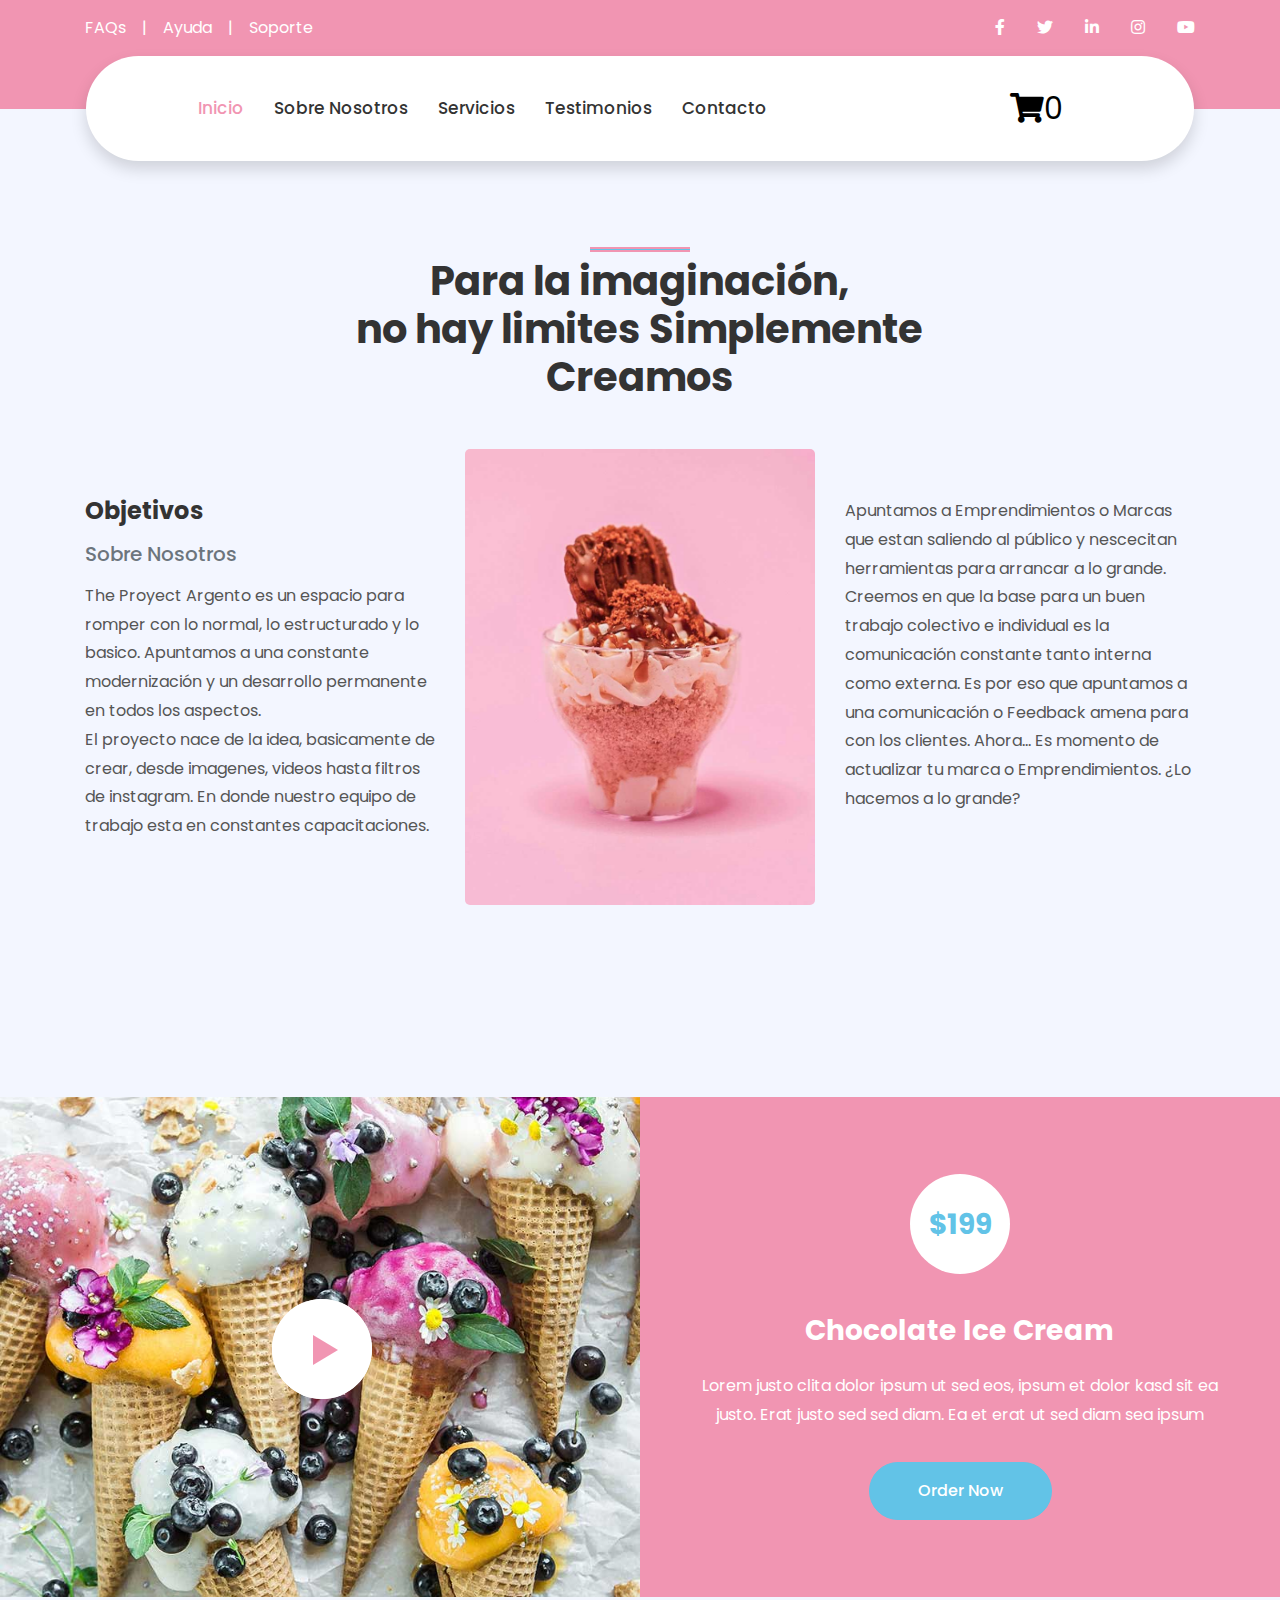
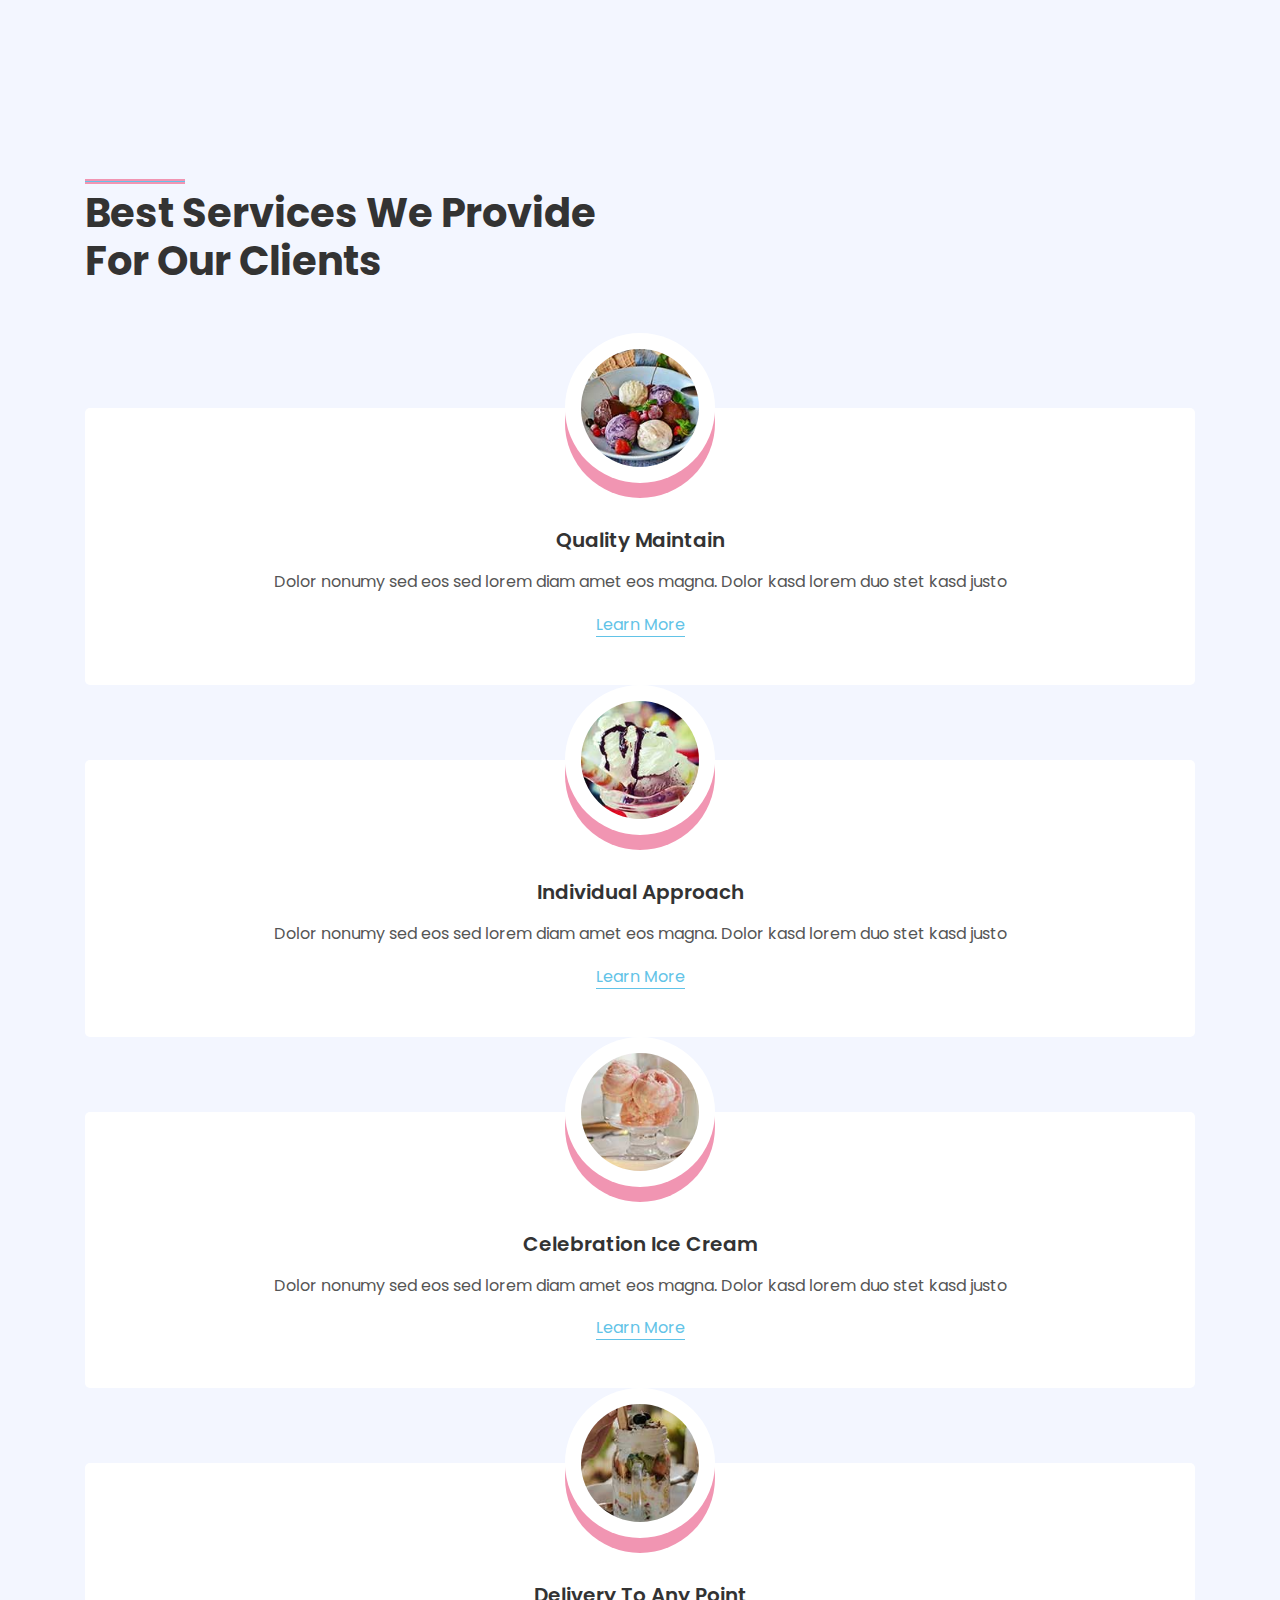
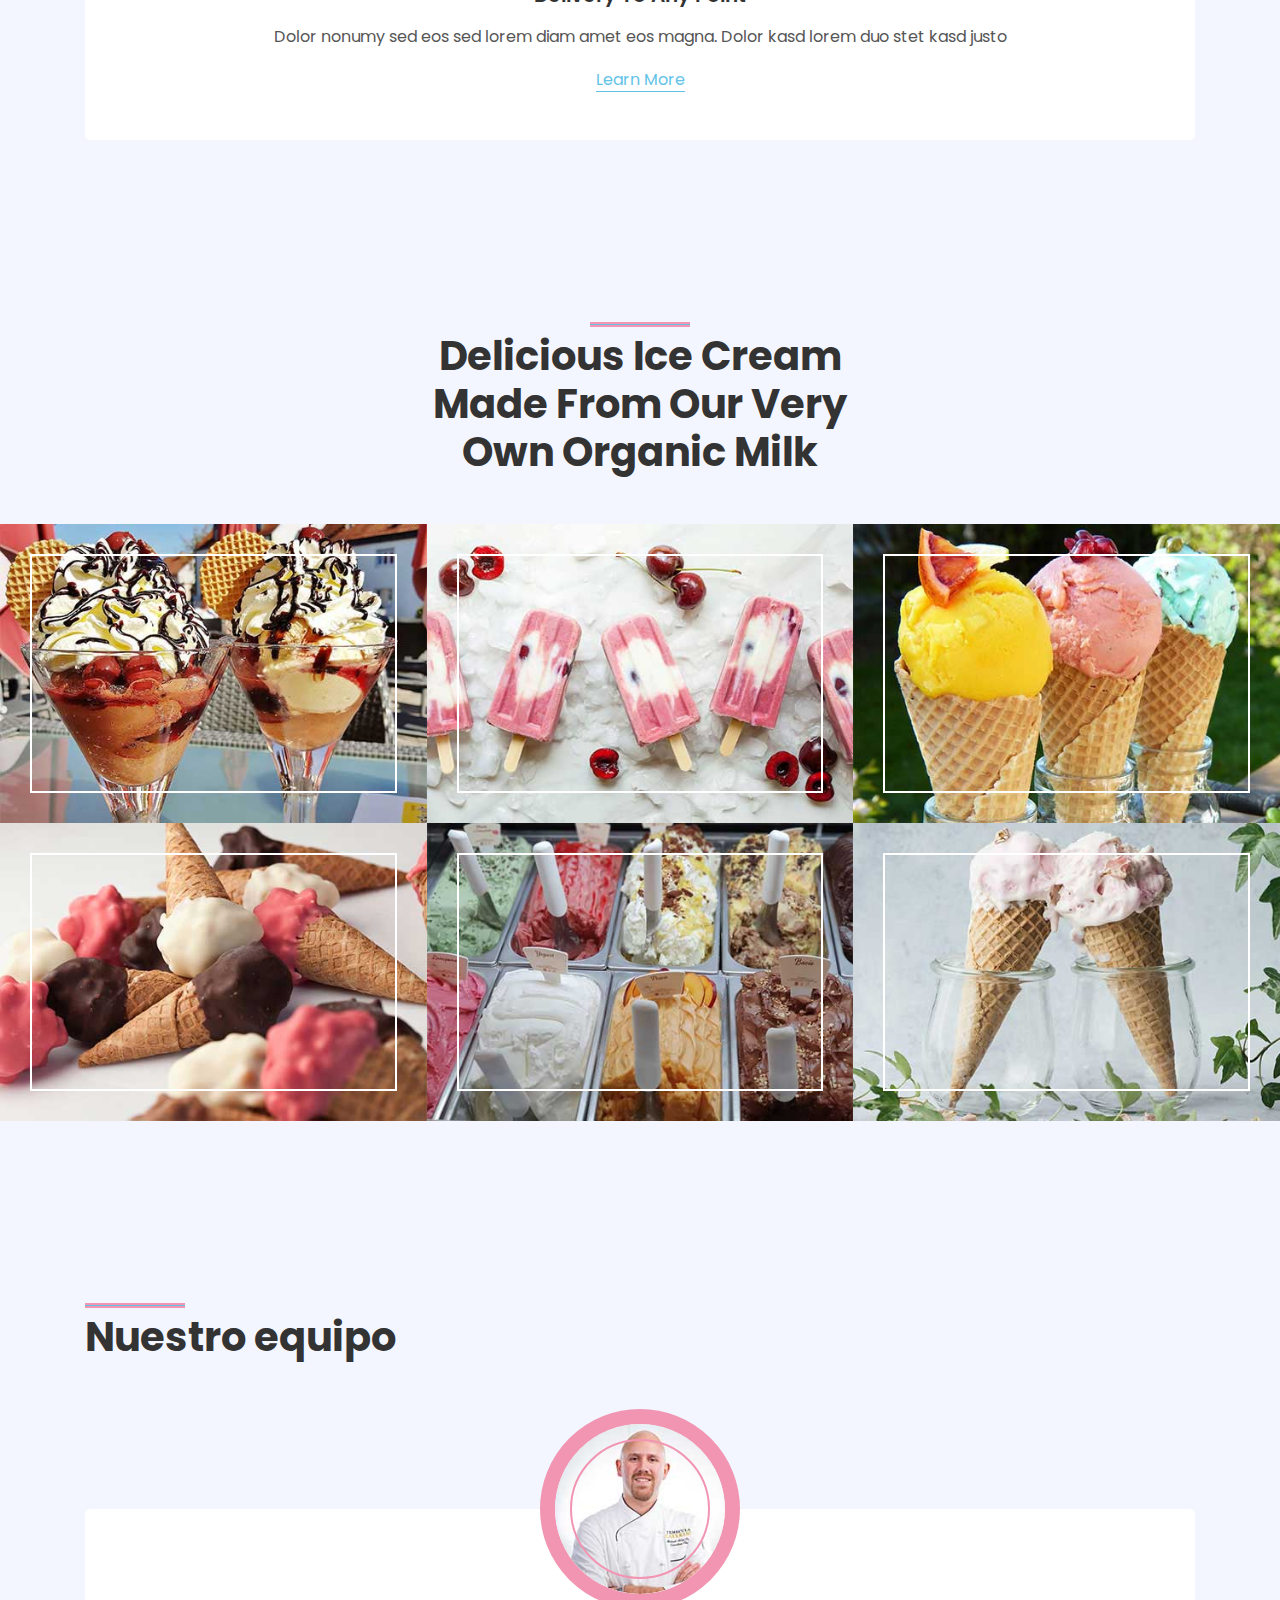
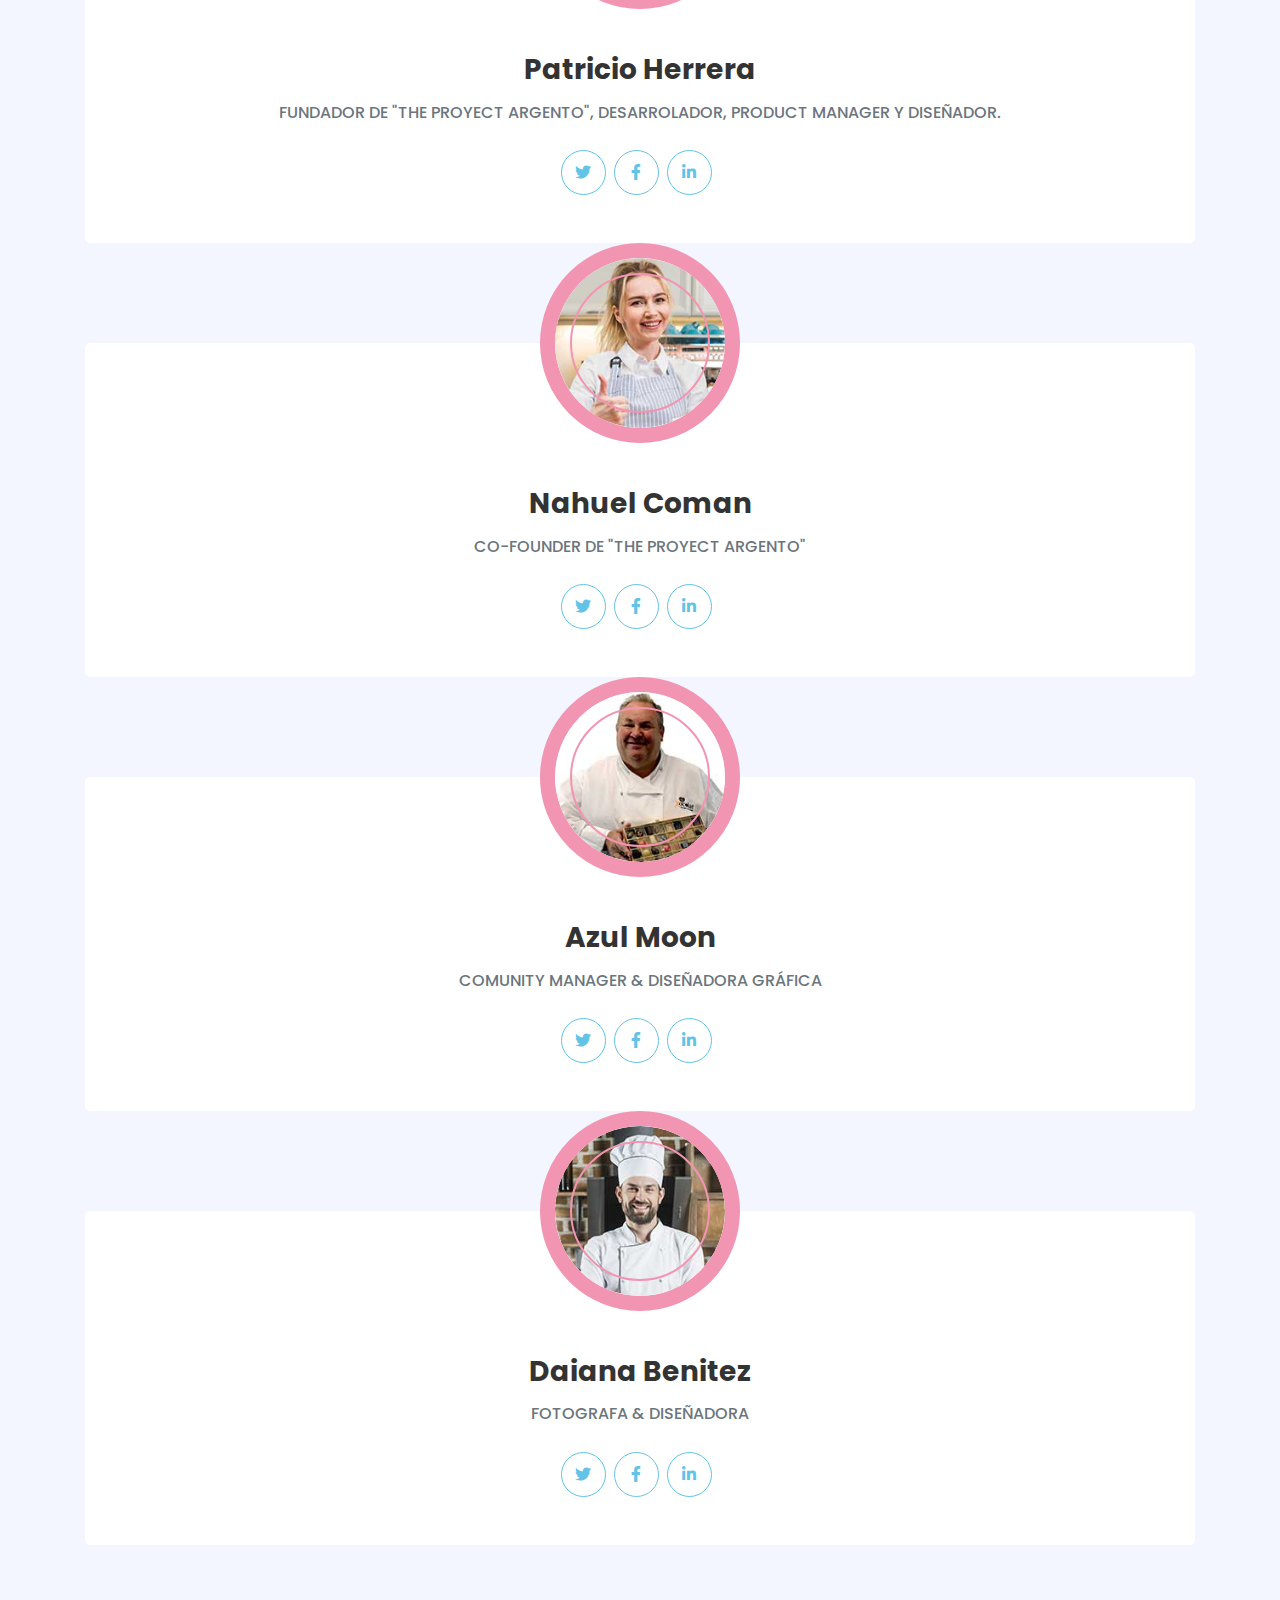
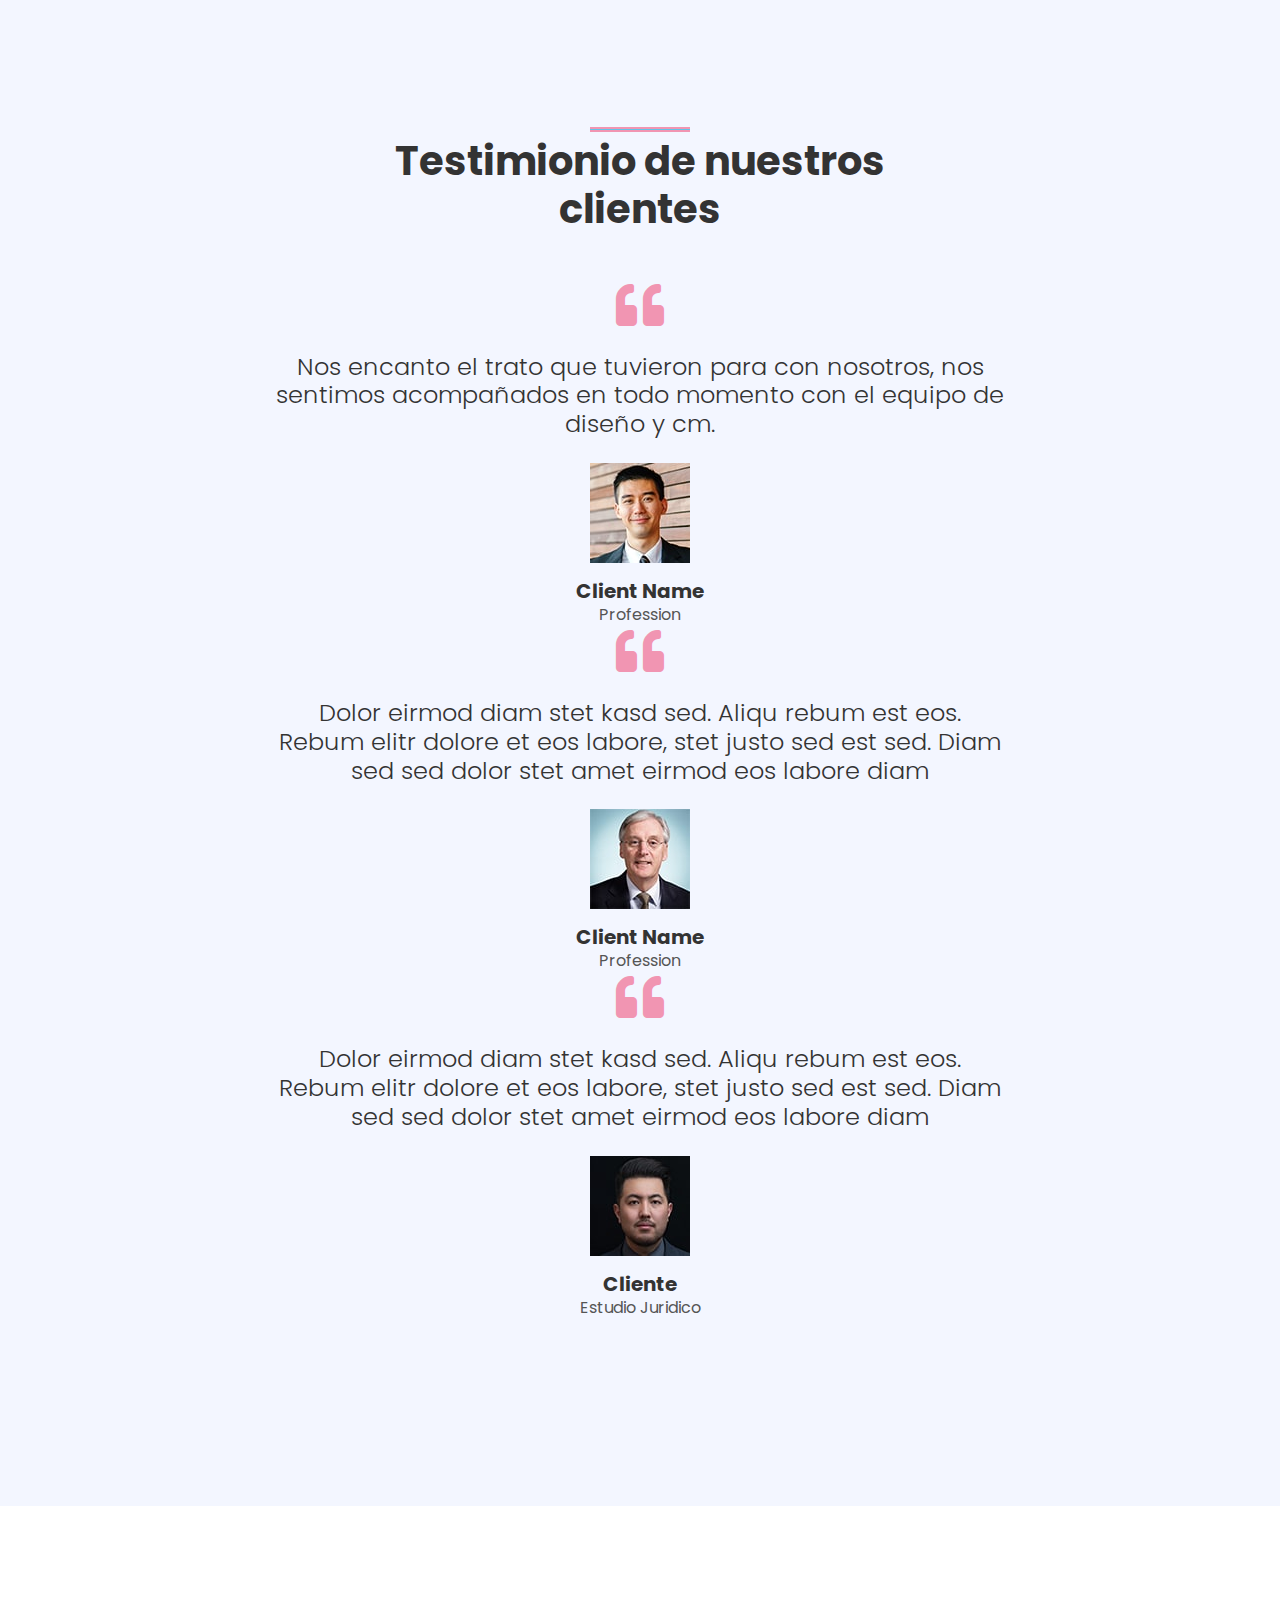
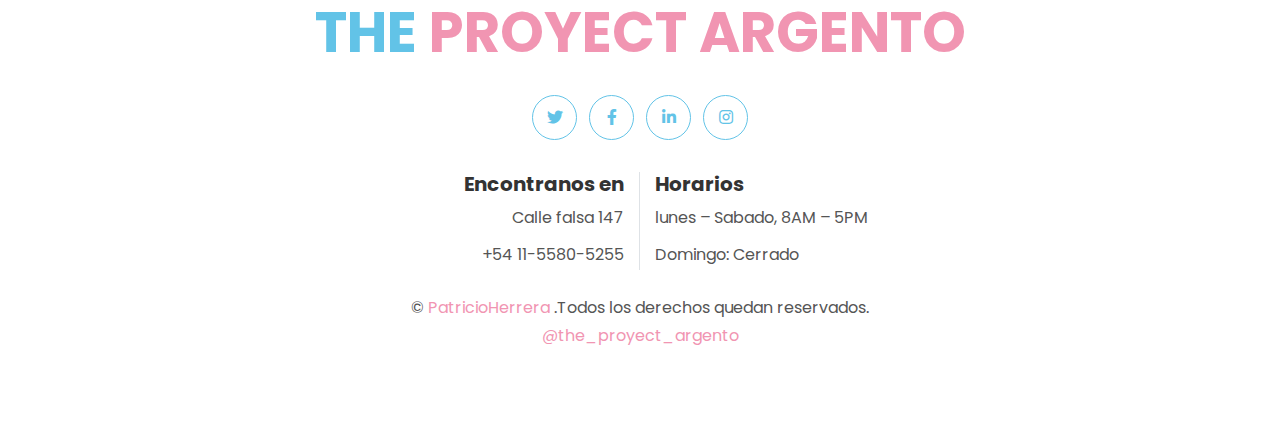
==== index.html @ 063c89f0 "3er Entrega" ====
<!DOCTYPE html>
<html lang="en">

<head>
    <meta charset="utf-8">
    <title>The Proyect Argento</title>
    <meta content="width=device-width, initial-scale=1.0" name="viewport">
    <meta content="Free HTML Templates" name="keywords">
    <meta content="Free HTML Templates" name="description">

    <!-- Favicon -->
    <link href="img/favicon.ico" rel="icon">

    <!-- Google Web Fonts -->
    <link rel="preconnect" href="https://fonts.gstatic.com">
    <link href="https://fonts.googleapis.com/css2?family=Poppins:wght@400;500;600;700&display=swap" rel="stylesheet">

    <!-- Font Awesome -->
    <link href="https://cdnjs.cloudflare.com/ajax/libs/font-awesome/5.10.0/css/all.min.css" rel="stylesheet">

    <!-- Libraries Stylesheet -->
    <link href="lib/owlcarousel/assets/owl.carousel.min.css" rel="stylesheet">
    <link href="lib/lightbox/css/lightbox.min.css" rel="stylesheet">

    <!-- Customized Bootstrap Stylesheet -->
    <link href="css/style.css" rel="stylesheet">
</head>

<body>
    <!-- Topbar Start -->
    <div class="container-fluid bg-primary py-3 d-none d-md-block">
        <div class="container">
            <div class="row">
                <div class="col-md-6 text-center text-lg-left mb-2 mb-lg-0">
                    <div class="d-inline-flex align-items-center">
                        <a class="text-white pr-3" href="">FAQs</a>
                        <span class="text-white">|</span>
                        <a class="text-white px-3" href="">Ayuda</a>
                        <span class="text-white">|</span>
                        <a class="text-white pl-3" href="">Soporte</a>
                    </div>
                </div>
                <div class="col-md-6 text-center text-lg-right">
                    <div class="d-inline-flex align-items-center">
                        <a class="text-white px-3" href="">
                            <i class="fab fa-facebook-f"></i>
                        </a>
                        <a class="text-white px-3" href="">
                            <i class="fab fa-twitter"></i>
                        </a>
                        <a class="text-white px-3" href="">
                            <i class="fab fa-linkedin-in"></i>
                        </a>
                        <a class="text-white px-3" href="">
                            <i class="fab fa-instagram"></i>
                        </a>
                        <a class="text-white pl-3" href="">
                            <i class="fab fa-youtube"></i>
                        </a>
                    </div>
                </div>
            </div>
        </div>
    </div>
    <!-- Topbar End -->


    <!-- Navbar Start -->
    <div class="container-fluid position-relative nav-bar p-0">
        <div class="container-lg position-relative p-0 px-lg-3" style="z-index: 9;">
            <nav class="navbar navbar-expand-lg bg-white navbar-light shadow p-lg-0">
                <a href="index.html" class="navbar-brand d-block d-lg-none">
                    <h1 class="m-0 display-4 text-primary"><span class="text-secondary">The</span>CREAM</h1>
                </a>
                <button type="button" class="navbar-toggler" data-toggle="collapse" data-target="#navbarCollapse">
                    <span class="navbar-toggler-icon"></span>
                </button>
                <div class="collapse navbar-collapse justify-content-between" id="navbarCollapse">
                    <div class="navbar-nav ml-auto py-0">
                        <a href="index.html" class="nav-item nav-link active">Inicio</a>
                        <a href="about.html" class="nav-item nav-link">Sobre Nosotros</a>
                        <a href="product.html" class="nav-item nav-link">Servicios</a>
                    </div>
                    <div class="navbar-nav mr-auto py-0">
                        <a href="service.html" class="nav-item nav-link">Testimonios</a>
                        <a href="contact.html" class="nav-item nav-link">Contacto</a>
                    </div>
                    <header>
                        <button id="cesta-carrito"><i class="fas fa-shopping-cart"></i><span id="contador-carrito">0</span></button>
                      </header>
                </div>
            </nav>
        </div>    
    </div>
    <!-- Navbar End -->


    <!-- Carousel Start -->

    <!-- Carousel End -->


    <!-- About Start -->
    <div class="container-fluid py-5">
        <div class="container py-5">
            <div class="row justify-content-center">
                <div class="col-lg-7">
                    <h1 class="section-title position-relative text-center mb-5">Para la imaginación,<br>no hay limites Simplemente Creamos</h1>
                </div>
            </div>
            <div class="row">
                <div class="col-lg-4 py-5">
                    <h4 class="font-weight-bold mb-3">Objetivos</h4>
                    <h5 class="text-muted mb-3">Sobre Nosotros</h5>
                    <p>The Proyect Argento es un espacio para romper con lo normal, lo estructurado y lo basico. Apuntamos a una constante modernización y un desarrollo permanente en todos los aspectos.
                    <br>
                    El proyecto nace de la idea, basicamente de crear, desde imagenes, videos hasta filtros de instagram. En donde nuestro equipo de trabajo esta en constantes capacitaciones.</p>
                    <p></p>
                </div>
                <div class="col-lg-4" style="min-height: 400px;">
                    <div class="position-relative h-100 rounded overflow-hidden">
                        <img class="position-absolute w-100 h-100" src="img/about.jpg" style="object-fit: cover;">
                    </div>
                </div>
                <div class="col-lg-4 py-5">
                    <p>Apuntamos a Emprendimientos o Marcas que estan saliendo al público y nescecitan herramientas para arrancar a lo grande.

                        Creemos en que la base para un buen trabajo colectivo e individual es la comunicación constante tanto interna como externa. Es por eso que apuntamos a una comunicación o Feedback amena para con los clientes.
                        Ahora... Es momento de actualizar tu marca o Emprendimientos. ¿Lo hacemos a lo grande?</p>
                </div>
            </div>
        </div>
    </div>
    <!-- About End -->


    <!-- Promotion Start -->
    <div class="container-fluid my-5 py-5 px-0">
        <div class="row bg-primary m-0">
            <div class="col-md-6 px-0" style="min-height: 500px;">
                <div class="position-relative h-100">
                    <img class="position-absolute w-100 h-100" src="img/promotion.jpg" style="object-fit: cover;">
                    <button type="button" class="btn-play" data-toggle="modal"
                        data-src="https://www.youtube.com/embed/DWRcNpR6Kdc" data-target="#videoModal">
                        <span></span>
                    </button>
                </div>
            </div>
            <div class="col-md-6 py-5 py-md-0 px-0">
                <div class="h-100 d-flex flex-column align-items-center justify-content-center text-center p-5">
                    <div class="d-flex align-items-center justify-content-center bg-white rounded-circle mb-4"
                        style="width: 100px; height: 100px;">
                        <h3 class="font-weight-bold text-secondary mb-0">$199</h3>
                    </div>
                    <h3 class="font-weight-bold text-white mt-3 mb-4">Chocolate Ice Cream</h3>
                    <p class="text-white mb-4">Lorem justo clita dolor ipsum ut sed eos, ipsum et dolor kasd sit ea
                        justo. Erat justo sed sed diam. Ea et erat ut sed diam sea ipsum</p>
                    <a href="" class="btn btn-secondary py-3 px-5 mt-2">Order Now</a>
                </div>
            </div>
        </div>
    </div>
    <!-- Promotion End -->


    <!-- Video Modal Start -->
    <div class="modal fade" id="videoModal" tabindex="-1" role="dialog" aria-labelledby="exampleModalLabel" aria-hidden="true">
        <div class="modal-dialog" role="document">
            <div class="modal-content">
                <div class="modal-body">
                    <button type="button" class="close" data-dismiss="modal" aria-label="Close">
                        <span aria-hidden="true">&times;</span>
                    </button>        
                    <!-- 16:9 aspect ratio -->
                    <div class="embed-responsive embed-responsive-16by9">
                        <iframe class="embed-responsive-item" src="" id="video"  allowscriptaccess="always" allow="autoplay"></iframe>
                    </div>
                </div>
            </div>
        </div>
    </div>
    <!-- Video Modal End -->


    <!-- Services Start -->
    <div class="container-fluid py-5">
        <div class="container py-5">
            <div class="row">
                <div class="col-lg-6">
                    <h1 class="section-title position-relative mb-5">Best Services We Provide For Our Clients</h1>
                </div>
                <div class="col-lg-6 mb-5 mb-lg-0 pb-5 pb-lg-0"></div>
            </div>
            <div class="row">
                <div class="col-12">
                    <div class="owl-carousel service-carousel">
                        <div class="service-item">
                            <div class="service-img mx-auto">
                                <img class="rounded-circle w-100 h-100 bg-light p-3" src="img/service-1.jpg" style="object-fit: cover;">
                            </div>
                            <div class="position-relative text-center bg-light rounded p-4 pb-5" style="margin-top: -75px;">
                                <h5 class="font-weight-semi-bold mt-5 mb-3 pt-5">Quality Maintain</h5>
                                <p>Dolor nonumy sed eos sed lorem diam amet eos magna. Dolor kasd lorem duo stet kasd justo</p>
                                <a href="" class="border-bottom border-secondary text-decoration-none text-secondary">Learn More</a>
                            </div>
                        </div>
                        <div class="service-item">
                            <div class="service-img mx-auto">
                                <img class="rounded-circle w-100 h-100 bg-light p-3" src="img/service-2.jpg" style="object-fit: cover;">
                            </div>
                            <div class="position-relative text-center bg-light rounded p-4 pb-5" style="margin-top: -75px;">
                                <h5 class="font-weight-semi-bold mt-5 mb-3 pt-5">Individual Approach</h5>
                                <p>Dolor nonumy sed eos sed lorem diam amet eos magna. Dolor kasd lorem duo stet kasd justo</p>
                                <a href="" class="border-bottom border-secondary text-decoration-none text-secondary">Learn More</a>
                            </div>
                        </div>
                        <div class="service-item">
                            <div class="service-img mx-auto">
                                <img class="rounded-circle w-100 h-100 bg-light p-3" src="img/service-3.jpg" style="object-fit: cover;">
                            </div>
                            <div class="position-relative text-center bg-light rounded p-4 pb-5" style="margin-top: -75px;">
                                <h5 class="font-weight-semi-bold mt-5 mb-3 pt-5">Celebration Ice Cream</h5>
                                <p>Dolor nonumy sed eos sed lorem diam amet eos magna. Dolor kasd lorem duo stet kasd justo</p>
                                <a href="" class="border-bottom border-secondary text-decoration-none text-secondary">Learn More</a>
                            </div>
                        </div>
                        <div class="service-item">
                            <div class="service-img mx-auto">
                                <img class="rounded-circle w-100 h-100 bg-light p-3" src="img/service-4.jpg" style="object-fit: cover;">
                            </div>
                            <div class="position-relative text-center bg-light rounded p-4 pb-5" style="margin-top: -75px;">
                                <h5 class="font-weight-semi-bold mt-5 mb-3 pt-5">Delivery To Any Point</h5>
                                <p>Dolor nonumy sed eos sed lorem diam amet eos magna. Dolor kasd lorem duo stet kasd justo</p>
                                <a href="" class="border-bottom border-secondary text-decoration-none text-secondary">Learn More</a>
                            </div>
                        </div>
                    </div>
                </div>
            </div>
        </div>
    </div>
    <!-- Services End -->


    <!-- Portfolio Start -->
    <div class="container-fluid my-5 py-5 px-0">
        <div class="row justify-content-center m-0">
            <div class="col-lg-5">
                <h1 class="section-title position-relative text-center mb-5">Delicious Ice Cream Made From Our Very Own Organic Milk</h1>
            </div>
        </div>
        <div class="row m-0 portfolio-container">
            <div class="col-lg-4 col-md-6 p-0 portfolio-item">
                <div class="position-relative overflow-hidden">
                    <img class="img-fluid w-100" src="img/portfolio-1.jpg" alt="">
                    <a class="portfolio-btn" href="img/portfolio-1.jpg" data-lightbox="portfolio">
                        <i class="fa fa-plus text-primary" style="font-size: 60px;"></i>
                    </a>
                </div>
            </div>
            <div class="col-lg-4 col-md-6 p-0 portfolio-item">
                <div class="position-relative overflow-hidden">
                    <img class="img-fluid w-100" src="img/portfolio-2.jpg" alt="">
                    <a class="portfolio-btn" href="img/portfolio-2.jpg" data-lightbox="portfolio">
                        <i class="fa fa-plus text-primary" style="font-size: 60px;"></i>
                    </a>
                </div>
            </div>
            <div class="col-lg-4 col-md-6 p-0 portfolio-item">
                <div class="position-relative overflow-hidden">
                    <img class="img-fluid w-100" src="img/portfolio-3.jpg" alt="">
                    <a class="portfolio-btn" href="img/portfolio-3.jpg" data-lightbox="portfolio">
                        <i class="fa fa-plus text-primary" style="font-size: 60px;"></i>
                    </a>
                </div>
            </div>
            <div class="col-lg-4 col-md-6 p-0 portfolio-item">
                <div class="position-relative overflow-hidden">
                    <img class="img-fluid w-100" src="img/portfolio-4.jpg" alt="">
                    <a class="portfolio-btn" href="img/portfolio-4.jpg" data-lightbox="portfolio">
                        <i class="fa fa-plus text-primary" style="font-size: 60px;"></i>
                    </a>
                </div>
            </div>
            <div class="col-lg-4 col-md-6 p-0 portfolio-item">
                <div class="position-relative overflow-hidden">
                    <img class="img-fluid w-100" src="img/portfolio-5.jpg" alt="">
                    <a class="portfolio-btn" href="img/portfolio-5.jpg" data-lightbox="portfolio">
                        <i class="fa fa-plus text-primary" style="font-size: 60px;"></i>
                    </a>
                </div>
            </div>
            <div class="col-lg-4 col-md-6 p-0 portfolio-item">
                <div class="position-relative overflow-hidden">
                    <img class="img-fluid w-100" src="img/portfolio-6.jpg" alt="">
                    <a class="portfolio-btn" href="img/portfolio-6.jpg" data-lightbox="portfolio">
                        <i class="fa fa-plus text-primary" style="font-size: 60px;"></i>
                    </a>
                </div>
            </div>
        </div>
    </div>
    <!-- Portfolio End -->





    <!-- Team Start -->
    <div class="container-fluid py-5">
        <div class="container py-5">
            <div class="row">
                <div class="col-lg-6">
                    <h1 class="section-title position-relative mb-5">Nuestro equipo</h1>
                </div>
                <div class="col-lg-6 mb-5 mb-lg-0 pb-5 pb-lg-0"></div>
            </div>
            <div class="row">
                <div class="col-12">
                    <div class="owl-carousel team-carousel">
                        <div class="team-item">
                            <div class="team-img mx-auto">
                                <img class="rounded-circle w-100 h-100" src="img/team-1.jpg" style="object-fit: cover;">
                            </div>
                            <div class="position-relative text-center bg-light rounded px-4 py-5" style="margin-top: -100px;">
                                <h3 class="font-weight-bold mt-5 mb-3 pt-5">Patricio Herrera</h3>
                                <h6 class="text-uppercase text-muted mb-4">Fundador de "The Proyect Argento", desarrolador, product manager y diseñador.</h6>
                                <div class="d-flex justify-content-center pt-1">
                                    <a class="btn btn-outline-secondary btn-social mr-2" href="#"><i class="fab fa-twitter"></i></a>
                                    <a class="btn btn-outline-secondary btn-social mr-2" href="#"><i class="fab fa-facebook-f"></i></a>
                                    <a class="btn btn-outline-secondary btn-social mr-2" href="#"><i class="fab fa-linkedin-in"></i></a>
                                </div>
                            </div>
                        </div>
                        <div class="team-item">
                            <div class="team-img mx-auto">
                                <img class="rounded-circle w-100 h-100" src="img/team-2.jpg" style="object-fit: cover;">
                            </div>
                            <div class="position-relative text-center bg-light rounded px-4 py-5" style="margin-top: -100px;">
                                <h3 class="font-weight-bold mt-5 mb-3 pt-5">Nahuel Coman</h3>
                                <h6 class="text-uppercase text-muted mb-4">Co-founder de "The Proyect Argento"</h6>
                                <div class="d-flex justify-content-center pt-1">
                                    <a class="btn btn-outline-secondary btn-social mr-2" href="#"><i class="fab fa-twitter"></i></a>
                                    <a class="btn btn-outline-secondary btn-social mr-2" href="#"><i class="fab fa-facebook-f"></i></a>
                                    <a class="btn btn-outline-secondary btn-social mr-2" href="#"><i class="fab fa-linkedin-in"></i></a>
                                </div>
                            </div>
                        </div>
                        <div class="team-item">
                            <div class="team-img mx-auto">
                                <img class="rounded-circle w-100 h-100" src="img/team-3.jpg" style="object-fit: cover;">
                            </div>
                            <div class="position-relative text-center bg-light rounded px-4 py-5" style="margin-top: -100px;">
                                <h3 class="font-weight-bold mt-5 mb-3 pt-5">Azul Moon</h3>
                                <h6 class="text-uppercase text-muted mb-4">Comunity Manager & Diseñadora Gráfica</h6>
                                <div class="d-flex justify-content-center pt-1">
                                    <a class="btn btn-outline-secondary btn-social mr-2" href="#"><i class="fab fa-twitter"></i></a>
                                    <a class="btn btn-outline-secondary btn-social mr-2" href="#"><i class="fab fa-facebook-f"></i></a>
                                    <a class="btn btn-outline-secondary btn-social mr-2" href="#"><i class="fab fa-linkedin-in"></i></a>
                                </div>
                            </div>
                        </div>
                        <div class="team-item">
                            <div class="team-img mx-auto">
                                <img class="rounded-circle w-100 h-100" src="img/team-4.jpg" style="object-fit: cover;">
                            </div>
                            <div class="position-relative text-center bg-light rounded px-4 py-5" style="margin-top: -100px;">
                                <h3 class="font-weight-bold mt-5 mb-3 pt-5">Daiana Benitez</h3>
                                <h6 class="text-uppercase text-muted mb-4">Fotografa & Diseñadora</h6>
                                <div class="d-flex justify-content-center pt-1">
                                    <a class="btn btn-outline-secondary btn-social mr-2" href="#"><i class="fab fa-twitter"></i></a>
                                    <a class="btn btn-outline-secondary btn-social mr-2" href="#"><i class="fab fa-facebook-f"></i></a>
                                    <a class="btn btn-outline-secondary btn-social mr-2" href="#"><i class="fab fa-linkedin-in"></i></a>
                                </div>
                            </div>
                        </div>
                    </div>
                </div>
            </div>
        </div>
    </div>
    <!-- Team End -->


    <!-- Testimonial Start -->
    <div class="container-fluid py-5">
        <div class="container py-5">
            <div class="row justify-content-center">
                <div class="col-lg-6">
                    <h1 class="section-title position-relative text-center mb-5">Testimionio de nuestros clientes</h1>
                </div>
            </div>
            <div class="row justify-content-center">
                <div class="col-lg-8">
                    <div class="owl-carousel testimonial-carousel">
                        <div class="text-center">
                            <i class="fa fa-3x fa-quote-left text-primary mb-4"></i>
                            <h4 class="font-weight-light mb-4">Nos encanto el trato que tuvieron para con nosotros, nos sentimos acompañados en todo momento con el equipo de diseño y cm.</h4>
                            <img class="img-fluid mx-auto mb-3" src="img/testimonial-1.jpg" alt="">
                            <h5 class="font-weight-bold m-0">Client Name</h5>
                            <span>Profession</span>
                        </div>
                        <div class="text-center">
                            <i class="fa fa-3x fa-quote-left text-primary mb-4"></i>
                            <h4 class="font-weight-light mb-4">Dolor eirmod diam stet kasd sed. Aliqu rebum est eos. Rebum elitr dolore et eos labore, stet justo sed est sed. Diam sed sed dolor stet amet eirmod eos labore diam</h4>
                            <img class="img-fluid mx-auto mb-3" src="img/testimonial-2.jpg" alt="">
                            <h5 class="font-weight-bold m-0">Client Name</h5>
                            <span>Profession</span>
                        </div>
                        <div class="text-center">
                            <i class="fa fa-3x fa-quote-left text-primary mb-4"></i>
                            <h4 class="font-weight-light mb-4">Dolor eirmod diam stet kasd sed. Aliqu rebum est eos. Rebum elitr dolore et eos labore, stet justo sed est sed. Diam sed sed dolor stet amet eirmod eos labore diam</h4>
                            <img class="img-fluid mx-auto mb-3" src="img/testimonial-3.jpg" alt="">
                            <h5 class="font-weight-bold m-0">Cliente</h5>
                            <span>Estudio Juridico</span>
                        </div>
                    </div>
                </div>
            </div>
        </div>
    </div>
    <!-- Testimonial End -->


    <!-- Footer Start -->
    <div class="container-fluid footer bg-light py-5" style="margin-top: 90px;">
        <div class="container text-center py-5">
            <div class="row">
                <div class="col-12 mb-4">
                    <a href="index.html" class="navbar-brand m-0">
                        <h1 class="m-0 mt-n2 display-4 text-primary"><span class="text-secondary">THE </span>PROYECT ARGENTO</h1>
                    </a>
                </div>
                <div class="col-12 mb-4">
                    <a class="btn btn-outline-secondary btn-social mr-2" href="#"><i class="fab fa-twitter"></i></a>
                    <a class="btn btn-outline-secondary btn-social mr-2" href="#"><i class="fab fa-facebook-f"></i></a>
                    <a class="btn btn-outline-secondary btn-social mr-2" href="#"><i class="fab fa-linkedin-in"></i></a>
                    <a class="btn btn-outline-secondary btn-social" href="#"><i class="fab fa-instagram"></i></a>
                </div>
                <div class="col-12 mt-2 mb-4">
                    <div class="row">
                        <div class="col-sm-6 text-center text-sm-right border-right mb-3 mb-sm-0">
                            <h5 class="font-weight-bold mb-2">Encontranos en</h5>
                            <p class="mb-2">Calle falsa 147</p>
                            <p class="mb-0">+54 11-5580-5255</p>
                        </div>
                        <div class="col-sm-6 text-center text-sm-left">
                            <h5 class="font-weight-bold mb-2">Horarios</h5>
                            <p class="mb-2">lunes – Sabado, 8AM – 5PM</p>
                            <p class="mb-0">Domingo: Cerrado</p>
                        </div>
                    </div>
                </div>
                <div class="col-12">
                    <p class="m-0">&copy; <a href="#">PatricioHerrera</a> .Todos los derechos quedan reservados.<a href="https://www.instagram.com/the_proyect_argento/?hl=es"> <br>  @the_proyect_argento</a>
                    </p>
                </div>
            </div>
        </div>
    </div>
    <!-- Footer End -->


    <!-- Back to Top -->
    <a href="#" class="btn btn-secondary px-2 back-to-top"><i class="fa fa-angle-double-up"></i></a>


    <!-- JavaScript Libraries -->
    <script src="/data/stock.js"></script>
    <script src="/js/modal.js"></script>
    <script src="/js/cart.js"></script>
    <script src="/js/home.js"></script>
    <script src="/js/index.js"></script>
    <!-- Template Javascript -->
    <script src="js/main.js"></script>
</body>

</html>
---- css/style.css ----
/******* Bootstrap Theming ********/
/*!
 * Bootstrap v4.5.3 (https://getbootstrap.com/)
 * Copyright 2011-2020 The Bootstrap Authors
 * Copyright 2011-2020 Twitter, Inc.
 * Licensed under MIT (https://github.com/twbs/bootstrap/blob/main/LICENSE)
 */

header {
  display: flex;
  justify-content: space-between;
  align-items: center;
  padding: 20px 10%;
}




 #cesta-carrito {
  border: none;
  color: rgb(0, 0, 0);
  font-size: 30px;
  background-color: white;
  border-radius: 50%;
  padding: 10px 20px;
  transition: all .3s;
}

#cesta-carrito:hover {
  cursor: pointer;
  color: rgb(255, 252, 252);
  background-color: rgb(0, 0, 0);
}

#cesta-carrito:focus {
  outline: none;
}

#producto-contenedor {
  display: grid;
  gap: 1rem;
  max-width: 60rem;
  margin: 60px auto;
  display: flex;
  justify-content: space-between;
  flex-wrap: wrap;
}

p {
  line-height: 1.8;
}

.card {
  max-width: 30%;
  padding: 10px;
  border-radius: 15px;
  box-shadow: rgba(0, 0, 0, 0.15) 0px 5px 15px 0px;
}

select {
  display: inline;
  text-align: center;
  border: 1px solid lightskyblue;
}

.modal-contenedor {
  position: fixed;
  top: 0;
  width: 100%;
  height: 100vh;
  display: flex;
  justify-content: center;
  align-items: center;
  transition: all .5s;
  opacity: 0;
  visibility: hidden;
  background-color: rgba(0, 0, 0, 0.3);
}

.modal-active {
  opacity: 1;
  visibility: visible;
  z-index: 5;
}

.modal-carrito {
  position: relative;
  background-color: white;
  min-width: 500px;
  padding: 20px;
  margin-top: -100%;
  transition: all .5s;
  border-radius: 10px;
  box-shadow: rgba(0, 0, 0, 0.15) 0px 5px 15px 0px;
}

.modal-active .modal-carrito {
  margin-top: 0;
}

.modal-carrito h3 {
  color: rgb(225, 76, 65);
  padding-bottom: 5px;
}




.img2 {
  width: 100%;
  margin-bottom: 10px;
  border-radius: 10px !important;
}

.modal-carrito #btn-cerrar-carrito {
  position: absolute;
  top: 15px;
  right: 15px;
  font-size: 20px;
  color: rgb(225, 76, 65) !important;
  border: none;
  background-color: white;
}

.modal-carrito #btn-cerrar-carrito:hover {
  cursor: pointer;
}

.modal-carrito #btn-cerrar-carrito:focus {
  outline: none;
}

.modal-carrito .producto-precio {
  padding-top: 10px;
}

.card .card-image .card-title {
  color: rgb(225, 76, 65);
  position: unset
}

.productoEnCarrito {
  border-left: 5px solid lightblue;
  border-bottom-left-radius: 3px;
  border-top-left-radius: 3px;
  margin: 5px 0;
  padding: 5px 10px;
  display: flex;
  justify-content: space-between;
}

.productoEnCarrito:hover {
  border-left: 5px solid rgb(225, 76, 65);
}

.boton-eliminar {
  background-color: white;
  color: #ff6961;
  border: none;
  font-size: 20px;
}

.boton-eliminar:hover {
  cursor: pointer;
}

.boton-eliminar:focus {
  outline: none;
}



:root {
  --blue: #007bff;
  --indigo: #6610f2;
  --purple: #6f42c1;
  --pink: #e83e8c;
  --red: #dc3545;
  --orange: #fd7e14;
  --yellow: #ffc107;
  --green: #28a745;
  --teal: #20c997;
  --cyan: #17a2b8;
  --white: #fff;
  --gray: #6c757d;
  --gray-dark: #343a40;
  --primary: #F195B2;
  --secondary: #62C3E7;
  --success: #28a745;
  --info: #17a2b8;
  --warning: #ffc107;
  --danger: #dc3545;
  --light: #FFFFFF;
  --dark: #333333;
  --breakpoint-xs: 0;
  --breakpoint-sm: 576px;
  --breakpoint-md: 768px;
  --breakpoint-lg: 992px;
  --breakpoint-xl: 1200px;
  --font-family-sans-serif: "Poppins", sans-serif;
  --font-family-monospace: SFMono-Regular, Menlo, Monaco, Consolas, "Liberation Mono", "Courier New", monospace;
}

*,
*::before,
*::after {
  box-sizing: border-box;
}

html {
  font-family: sans-serif;
  line-height: 1.15;
  -webkit-text-size-adjust: 100%;
  -webkit-tap-highlight-color: rgba(0, 0, 0, 0);
}

article, aside, figcaption, figure, footer, header, hgroup, main, nav, section {
  display: block;
}

body {
  margin: 0;
  font-family: "Poppins", sans-serif;
  font-size: 1rem;
  font-weight: 400;
  line-height: 1.5;
  color: #555555;
  text-align: left;
  background-color: #F3F6FF;
}

[tabindex="-1"]:focus:not(:focus-visible) {
  outline: 0 !important;
}

hr {
  box-sizing: content-box;
  height: 0;
  overflow: visible;
}

h1, h2, h3, h4, h5, h6 {
  margin-top: 0;
  margin-bottom: 0.5rem;
}

p {
  margin-top: 0;
  margin-bottom: 1rem;
}

abbr[title],
abbr[data-original-title] {
  text-decoration: underline;
  text-decoration: underline dotted;
  cursor: help;
  border-bottom: 0;
  text-decoration-skip-ink: none;
}

address {
  margin-bottom: 1rem;
  font-style: normal;
  line-height: inherit;
}

ol,
ul,
dl {
  margin-top: 0;
  margin-bottom: 1rem;
}

ol ol,
ul ul,
ol ul,
ul ol {
  margin-bottom: 0;
}

dt {
  font-weight: 700;
}

dd {
  margin-bottom: .5rem;
  margin-left: 0;
}

blockquote {
  margin: 0 0 1rem;
}

b,
strong {
  font-weight: bolder;
}

small {
  font-size: 80%;
}

sub,
sup {
  position: relative;
  font-size: 75%;
  line-height: 0;
  vertical-align: baseline;
}

sub {
  bottom: -.25em;
}

sup {
  top: -.5em;
}

a {
  color: #F195B2;
  text-decoration: none;
  background-color: transparent;
}

a:hover {
  color: #e85181;
  text-decoration: underline;
}

a:not([href]):not([class]) {
  color: inherit;
  text-decoration: none;
}

a:not([href]):not([class]):hover {
  color: inherit;
  text-decoration: none;
}

pre,
code,
kbd,
samp {
  font-family: SFMono-Regular, Menlo, Monaco, Consolas, "Liberation Mono", "Courier New", monospace;
  font-size: 1em;
}

pre {
  margin-top: 0;
  margin-bottom: 1rem;
  overflow: auto;
  -ms-overflow-style: scrollbar;
}

figure {
  margin: 0 0 1rem;
}

img {
  vertical-align: middle;
  border-style: none;
}

svg {
  overflow: hidden;
  vertical-align: middle;
}

table {
  border-collapse: collapse;
}

caption {
  padding-top: 0.75rem;
  padding-bottom: 0.75rem;
  color: #6c757d;
  text-align: left;
  caption-side: bottom;
}

th {
  text-align: inherit;
  text-align: -webkit-match-parent;
}

label {
  display: inline-block;
  margin-bottom: 0.5rem;
}

button {
  border-radius: 0;
}

button:focus {
  outline: 1px dotted;
  outline: 5px auto -webkit-focus-ring-color;
}

input,
button,
select,
optgroup,
textarea {
  margin: 0;
  font-family: inherit;
  font-size: inherit;
  line-height: inherit;
}

button,
input {
  overflow: visible;
}

button,
select {
  text-transform: none;
}

[role="button"] {
  cursor: pointer;
}

select {
  word-wrap: normal;
}

button,
[type="button"],
[type="reset"],
[type="submit"] {
  -webkit-appearance: button;
}

button:not(:disabled),
[type="button"]:not(:disabled),
[type="reset"]:not(:disabled),
[type="submit"]:not(:disabled) {
  cursor: pointer;
}

button::-moz-focus-inner,
[type="button"]::-moz-focus-inner,
[type="reset"]::-moz-focus-inner,
[type="submit"]::-moz-focus-inner {
  padding: 0;
  border-style: none;
}

input[type="radio"],
input[type="checkbox"] {
  box-sizing: border-box;
  padding: 0;
}

textarea {
  overflow: auto;
  resize: vertical;
}

fieldset {
  min-width: 0;
  padding: 0;
  margin: 0;
  border: 0;
}

legend {
  display: block;
  width: 100%;
  max-width: 100%;
  padding: 0;
  margin-bottom: .5rem;
  font-size: 1.5rem;
  line-height: inherit;
  color: inherit;
  white-space: normal;
}

@media (max-width: 1200px) {
  legend {
    font-size: calc(1.275rem + 0.3vw) ;
  }
}

progress {
  vertical-align: baseline;
}

[type="number"]::-webkit-inner-spin-button,
[type="number"]::-webkit-outer-spin-button {
  height: auto;
}

[type="search"] {
  outline-offset: -2px;
  -webkit-appearance: none;
}

[type="search"]::-webkit-search-decoration {
  -webkit-appearance: none;
}

::-webkit-file-upload-button {
  font: inherit;
  -webkit-appearance: button;
}

output {
  display: inline-block;
}

summary {
  display: list-item;
  cursor: pointer;
}

template {
  display: none;
}

[hidden] {
  display: none !important;
}

h1, h2, h3, h4, h5, h6,
.h1, .h2, .h3, .h4, .h5, .h6 {
  margin-bottom: 0.5rem;
  font-weight: 500;
  line-height: 1.2;
  color: #333333;
}

h1, .h1 {
  font-size: 2.5rem;
}

@media (max-width: 1200px) {
  h1, .h1 {
    font-size: calc(1.375rem + 1.5vw) ;
  }
}

h2, .h2 {
  font-size: 2rem;
}

@media (max-width: 1200px) {
  h2, .h2 {
    font-size: calc(1.325rem + 0.9vw) ;
  }
}

h3, .h3 {
  font-size: 1.75rem;
}

@media (max-width: 1200px) {
  h3, .h3 {
    font-size: calc(1.3rem + 0.6vw) ;
  }
}

h4, .h4 {
  font-size: 1.5rem;
}

@media (max-width: 1200px) {
  h4, .h4 {
    font-size: calc(1.275rem + 0.3vw) ;
  }
}

h5, .h5 {
  font-size: 1.25rem;
}

h6, .h6 {
  font-size: 1rem;
}

.lead {
  font-size: 1.25rem;
  font-weight: 300;
}

.display-1 {
  font-size: 6rem;
  font-weight: 300;
  line-height: 1.2;
}

@media (max-width: 1200px) {
  .display-1 {
    font-size: calc(1.725rem + 5.7vw) ;
  }
}

.display-2 {
  font-size: 5.5rem;
  font-weight: 300;
  line-height: 1.2;
}

@media (max-width: 1200px) {
  .display-2 {
    font-size: calc(1.675rem + 5.1vw) ;
  }
}

.display-3 {
  font-size: 4.5rem;
  font-weight: 300;
  line-height: 1.2;
}

@media (max-width: 1200px) {
  .display-3 {
    font-size: calc(1.575rem + 3.9vw) ;
  }
}

.display-4 {
  font-size: 3.5rem;
  font-weight: 300;
  line-height: 1.2;
}

@media (max-width: 1200px) {
  .display-4 {
    font-size: calc(1.475rem + 2.7vw) ;
  }
}

hr {
  margin-top: 1rem;
  margin-bottom: 1rem;
  border: 0;
  border-top: 1px solid rgba(0, 0, 0, 0.1);
}

small,
.small {
  font-size: 80%;
  font-weight: 400;
}

mark,
.mark {
  padding: 0.2em;
  background-color: #fcf8e3;
}

.list-unstyled {
  padding-left: 0;
  list-style: none;
}

.list-inline {
  padding-left: 0;
  list-style: none;
}

.list-inline-item {
  display: inline-block;
}

.list-inline-item:not(:last-child) {
  margin-right: 0.5rem;
}

.initialism {
  font-size: 90%;
  text-transform: uppercase;
}

.blockquote {
  margin-bottom: 1rem;
  font-size: 1.25rem;
}

.blockquote-footer {
  display: block;
  font-size: 80%;
  color: #6c757d;
}

.blockquote-footer::before {
  content: "\2014\00A0";
}

.img-fluid {
  max-width: 100%;
  height: auto;
}

.img-thumbnail {
  padding: 0.25rem;
  background-color: #F3F6FF;
  border: 1px solid #dee2e6;
  border-radius: 5px;
  max-width: 100%;
  height: auto;
}

.figure {
  display: inline-block;
}

.figure-img {
  margin-bottom: 0.5rem;
  line-height: 1;
}

.figure-caption {
  font-size: 90%;
  color: #6c757d;
}

code {
  font-size: 87.5%;
  color: #e83e8c;
  word-wrap: break-word;
}

a > code {
  color: inherit;
}

kbd {
  padding: 0.2rem 0.4rem;
  font-size: 87.5%;
  color: #fff;
  background-color: #212529;
  border-radius: 0.2rem;
}

kbd kbd {
  padding: 0;
  font-size: 100%;
  font-weight: 700;
}

pre {
  display: block;
  font-size: 87.5%;
  color: #212529;
}

pre code {
  font-size: inherit;
  color: inherit;
  word-break: normal;
}

.pre-scrollable {
  max-height: 340px;
  overflow-y: scroll;
}

.container,
.container-fluid,
.container-sm,
.container-md,
.container-lg,
.container-xl {
  width: 100%;
  padding-right: 15px;
  padding-left: 15px;
  margin-right: auto;
  margin-left: auto;
}

@media (min-width: 576px) {
  .container, .container-sm {
    max-width: 540px;
  }
}

@media (min-width: 768px) {
  .container, .container-sm, .container-md {
    max-width: 720px;
  }
}

@media (min-width: 992px) {
  .container, .container-sm, .container-md, .container-lg {
    max-width: 960px;
  }
}

@media (min-width: 1200px) {
  .container, .container-sm, .container-md, .container-lg, .container-xl {
    max-width: 1140px;
  }
}

.row {
  display: flex;
  flex-wrap: wrap;
  margin-right: -15px;
  margin-left: -15px;
}

.no-gutters {
  margin-right: 0;
  margin-left: 0;
}

.no-gutters > .col,
.no-gutters > [class*="col-"] {
  padding-right: 0;
  padding-left: 0;
}

.col-1, .col-2, .col-3, .col-4, .col-5, .col-6, .col-7, .col-8, .col-9, .col-10, .col-11, .col-12, .col,
.col-auto, .col-sm-1, .col-sm-2, .col-sm-3, .col-sm-4, .col-sm-5, .col-sm-6, .col-sm-7, .col-sm-8, .col-sm-9, .col-sm-10, .col-sm-11, .col-sm-12, .col-sm,
.col-sm-auto, .col-md-1, .col-md-2, .col-md-3, .col-md-4, .col-md-5, .col-md-6, .col-md-7, .col-md-8, .col-md-9, .col-md-10, .col-md-11, .col-md-12, .col-md,
.col-md-auto, .col-lg-1, .col-lg-2, .col-lg-3, .col-lg-4, .col-lg-5, .col-lg-6, .col-lg-7, .col-lg-8, .col-lg-9, .col-lg-10, .col-lg-11, .col-lg-12, .col-lg,
.col-lg-auto, .col-xl-1, .col-xl-2, .col-xl-3, .col-xl-4, .col-xl-5, .col-xl-6, .col-xl-7, .col-xl-8, .col-xl-9, .col-xl-10, .col-xl-11, .col-xl-12, .col-xl,
.col-xl-auto {
  position: relative;
  width: 100%;
  padding-right: 15px;
  padding-left: 15px;
}

.col {
  flex-basis: 0;
  flex-grow: 1;
  max-width: 100%;
}

.row-cols-1 > * {
  flex: 0 0 100%;
  max-width: 100%;
}

.row-cols-2 > * {
  flex: 0 0 50%;
  max-width: 50%;
}

.row-cols-3 > * {
  flex: 0 0 33.33333%;
  max-width: 33.33333%;
}

.row-cols-4 > * {
  flex: 0 0 25%;
  max-width: 25%;
}

.row-cols-5 > * {
  flex: 0 0 20%;
  max-width: 20%;
}

.row-cols-6 > * {
  flex: 0 0 16.66667%;
  max-width: 16.66667%;
}

.col-auto {
  flex: 0 0 auto;
  width: auto;
  max-width: 100%;
}

.col-1 {
  flex: 0 0 8.33333%;
  max-width: 8.33333%;
}

.col-2 {
  flex: 0 0 16.66667%;
  max-width: 16.66667%;
}

.col-3 {
  flex: 0 0 25%;
  max-width: 25%;
}

.col-4 {
  flex: 0 0 33.33333%;
  max-width: 33.33333%;
}

.col-5 {
  flex: 0 0 41.66667%;
  max-width: 41.66667%;
}

.col-6 {
  flex: 0 0 50%;
  max-width: 50%;
}

.col-7 {
  flex: 0 0 58.33333%;
  max-width: 58.33333%;
}

.col-8 {
  flex: 0 0 66.66667%;
  max-width: 66.66667%;
}

.col-9 {
  flex: 0 0 75%;
  max-width: 75%;
}

.col-10 {
  flex: 0 0 83.33333%;
  max-width: 83.33333%;
}

.col-11 {
  flex: 0 0 91.66667%;
  max-width: 91.66667%;
}

.col-12 {
  flex: 0 0 100%;
  max-width: 100%;
}

.order-first {
  order: -1;
}

.order-last {
  order: 13;
}

.order-0 {
  order: 0;
}

.order-1 {
  order: 1;
}

.order-2 {
  order: 2;
}

.order-3 {
  order: 3;
}

.order-4 {
  order: 4;
}

.order-5 {
  order: 5;
}

.order-6 {
  order: 6;
}

.order-7 {
  order: 7;
}

.order-8 {
  order: 8;
}

.order-9 {
  order: 9;
}

.order-10 {
  order: 10;
}

.order-11 {
  order: 11;
}

.order-12 {
  order: 12;
}

.offset-1 {
  margin-left: 8.33333%;
}

.offset-2 {
  margin-left: 16.66667%;
}

.offset-3 {
  margin-left: 25%;
}

.offset-4 {
  margin-left: 33.33333%;
}

.offset-5 {
  margin-left: 41.66667%;
}

.offset-6 {
  margin-left: 50%;
}

.offset-7 {
  margin-left: 58.33333%;
}

.offset-8 {
  margin-left: 66.66667%;
}

.offset-9 {
  margin-left: 75%;
}

.offset-10 {
  margin-left: 83.33333%;
}

.offset-11 {
  margin-left: 91.66667%;
}

@media (min-width: 576px) {
  .col-sm {
    flex-basis: 0;
    flex-grow: 1;
    max-width: 100%;
  }
  .row-cols-sm-1 > * {
    flex: 0 0 100%;
    max-width: 100%;
  }
  .row-cols-sm-2 > * {
    flex: 0 0 50%;
    max-width: 50%;
  }
  .row-cols-sm-3 > * {
    flex: 0 0 33.33333%;
    max-width: 33.33333%;
  }
  .row-cols-sm-4 > * {
    flex: 0 0 25%;
    max-width: 25%;
  }
  .row-cols-sm-5 > * {
    flex: 0 0 20%;
    max-width: 20%;
  }
  .row-cols-sm-6 > * {
    flex: 0 0 16.66667%;
    max-width: 16.66667%;
  }
  .col-sm-auto {
    flex: 0 0 auto;
    width: auto;
    max-width: 100%;
  }
  .col-sm-1 {
    flex: 0 0 8.33333%;
    max-width: 8.33333%;
  }
  .col-sm-2 {
    flex: 0 0 16.66667%;
    max-width: 16.66667%;
  }
  .col-sm-3 {
    flex: 0 0 25%;
    max-width: 25%;
  }
  .col-sm-4 {
    flex: 0 0 33.33333%;
    max-width: 33.33333%;
  }
  .col-sm-5 {
    flex: 0 0 41.66667%;
    max-width: 41.66667%;
  }
  .col-sm-6 {
    flex: 0 0 50%;
    max-width: 50%;
  }
  .col-sm-7 {
    flex: 0 0 58.33333%;
    max-width: 58.33333%;
  }
  .col-sm-8 {
    flex: 0 0 66.66667%;
    max-width: 66.66667%;
  }
  .col-sm-9 {
    flex: 0 0 75%;
    max-width: 75%;
  }
  .col-sm-10 {
    flex: 0 0 83.33333%;
    max-width: 83.33333%;
  }
  .col-sm-11 {
    flex: 0 0 91.66667%;
    max-width: 91.66667%;
  }
  .col-sm-12 {
    flex: 0 0 100%;
    max-width: 100%;
  }
  .order-sm-first {
    order: -1;
  }
  .order-sm-last {
    order: 13;
  }
  .order-sm-0 {
    order: 0;
  }
  .order-sm-1 {
    order: 1;
  }
  .order-sm-2 {
    order: 2;
  }
  .order-sm-3 {
    order: 3;
  }
  .order-sm-4 {
    order: 4;
  }
  .order-sm-5 {
    order: 5;
  }
  .order-sm-6 {
    order: 6;
  }
  .order-sm-7 {
    order: 7;
  }
  .order-sm-8 {
    order: 8;
  }
  .order-sm-9 {
    order: 9;
  }
  .order-sm-10 {
    order: 10;
  }
  .order-sm-11 {
    order: 11;
  }
  .order-sm-12 {
    order: 12;
  }
  .offset-sm-0 {
    margin-left: 0;
  }
  .offset-sm-1 {
    margin-left: 8.33333%;
  }
  .offset-sm-2 {
    margin-left: 16.66667%;
  }
  .offset-sm-3 {
    margin-left: 25%;
  }
  .offset-sm-4 {
    margin-left: 33.33333%;
  }
  .offset-sm-5 {
    margin-left: 41.66667%;
  }
  .offset-sm-6 {
    margin-left: 50%;
  }
  .offset-sm-7 {
    margin-left: 58.33333%;
  }
  .offset-sm-8 {
    margin-left: 66.66667%;
  }
  .offset-sm-9 {
    margin-left: 75%;
  }
  .offset-sm-10 {
    margin-left: 83.33333%;
  }
  .offset-sm-11 {
    margin-left: 91.66667%;
  }
}

@media (min-width: 768px) {
  .col-md {
    flex-basis: 0;
    flex-grow: 1;
    max-width: 100%;
  }
  .row-cols-md-1 > * {
    flex: 0 0 100%;
    max-width: 100%;
  }
  .row-cols-md-2 > * {
    flex: 0 0 50%;
    max-width: 50%;
  }
  .row-cols-md-3 > * {
    flex: 0 0 33.33333%;
    max-width: 33.33333%;
  }
  .row-cols-md-4 > * {
    flex: 0 0 25%;
    max-width: 25%;
  }
  .row-cols-md-5 > * {
    flex: 0 0 20%;
    max-width: 20%;
  }
  .row-cols-md-6 > * {
    flex: 0 0 16.66667%;
    max-width: 16.66667%;
  }
  .col-md-auto {
    flex: 0 0 auto;
    width: auto;
    max-width: 100%;
  }
  .col-md-1 {
    flex: 0 0 8.33333%;
    max-width: 8.33333%;
  }
  .col-md-2 {
    flex: 0 0 16.66667%;
    max-width: 16.66667%;
  }
  .col-md-3 {
    flex: 0 0 25%;
    max-width: 25%;
  }
  .col-md-4 {
    flex: 0 0 33.33333%;
    max-width: 33.33333%;
  }
  .col-md-5 {
    flex: 0 0 41.66667%;
    max-width: 41.66667%;
  }
  .col-md-6 {
    flex: 0 0 50%;
    max-width: 50%;
  }
  .col-md-7 {
    flex: 0 0 58.33333%;
    max-width: 58.33333%;
  }
  .col-md-8 {
    flex: 0 0 66.66667%;
    max-width: 66.66667%;
  }
  .col-md-9 {
    flex: 0 0 75%;
    max-width: 75%;
  }
  .col-md-10 {
    flex: 0 0 83.33333%;
    max-width: 83.33333%;
  }
  .col-md-11 {
    flex: 0 0 91.66667%;
    max-width: 91.66667%;
  }
  .col-md-12 {
    flex: 0 0 100%;
    max-width: 100%;
  }
  .order-md-first {
    order: -1;
  }
  .order-md-last {
    order: 13;
  }
  .order-md-0 {
    order: 0;
  }
  .order-md-1 {
    order: 1;
  }
  .order-md-2 {
    order: 2;
  }
  .order-md-3 {
    order: 3;
  }
  .order-md-4 {
    order: 4;
  }
  .order-md-5 {
    order: 5;
  }
  .order-md-6 {
    order: 6;
  }
  .order-md-7 {
    order: 7;
  }
  .order-md-8 {
    order: 8;
  }
  .order-md-9 {
    order: 9;
  }
  .order-md-10 {
    order: 10;
  }
  .order-md-11 {
    order: 11;
  }
  .order-md-12 {
    order: 12;
  }
  .offset-md-0 {
    margin-left: 0;
  }
  .offset-md-1 {
    margin-left: 8.33333%;
  }
  .offset-md-2 {
    margin-left: 16.66667%;
  }
  .offset-md-3 {
    margin-left: 25%;
  }
  .offset-md-4 {
    margin-left: 33.33333%;
  }
  .offset-md-5 {
    margin-left: 41.66667%;
  }
  .offset-md-6 {
    margin-left: 50%;
  }
  .offset-md-7 {
    margin-left: 58.33333%;
  }
  .offset-md-8 {
    margin-left: 66.66667%;
  }
  .offset-md-9 {
    margin-left: 75%;
  }
  .offset-md-10 {
    margin-left: 83.33333%;
  }
  .offset-md-11 {
    margin-left: 91.66667%;
  }
}

@media (min-width: 992px) {
  .col-lg {
    flex-basis: 0;
    flex-grow: 1;
    max-width: 100%;
  }
  .row-cols-lg-1 > * {
    flex: 0 0 100%;
    max-width: 100%;
  }
  .row-cols-lg-2 > * {
    flex: 0 0 50%;
    max-width: 50%;
  }
  .row-cols-lg-3 > * {
    flex: 0 0 33.33333%;
    max-width: 33.33333%;
  }
  .row-cols-lg-4 > * {
    flex: 0 0 25%;
    max-width: 25%;
  }
  .row-cols-lg-5 > * {
    flex: 0 0 20%;
    max-width: 20%;
  }
  .row-cols-lg-6 > * {
    flex: 0 0 16.66667%;
    max-width: 16.66667%;
  }
  .col-lg-auto {
    flex: 0 0 auto;
    width: auto;
    max-width: 100%;
  }
  .col-lg-1 {
    flex: 0 0 8.33333%;
    max-width: 8.33333%;
  }
  .col-lg-2 {
    flex: 0 0 16.66667%;
    max-width: 16.66667%;
  }
  .col-lg-3 {
    flex: 0 0 25%;
    max-width: 25%;
  }
  .col-lg-4 {
    flex: 0 0 33.33333%;
    max-width: 33.33333%;
  }
  .col-lg-5 {
    flex: 0 0 41.66667%;
    max-width: 41.66667%;
  }
  .col-lg-6 {
    flex: 0 0 50%;
    max-width: 50%;
  }
  .col-lg-7 {
    flex: 0 0 58.33333%;
    max-width: 58.33333%;
  }
  .col-lg-8 {
    flex: 0 0 66.66667%;
    max-width: 66.66667%;
  }
  .col-lg-9 {
    flex: 0 0 75%;
    max-width: 75%;
  }
  .col-lg-10 {
    flex: 0 0 83.33333%;
    max-width: 83.33333%;
  }
  .col-lg-11 {
    flex: 0 0 91.66667%;
    max-width: 91.66667%;
  }
  .col-lg-12 {
    flex: 0 0 100%;
    max-width: 100%;
  }
  .order-lg-first {
    order: -1;
  }
  .order-lg-last {
    order: 13;
  }
  .order-lg-0 {
    order: 0;
  }
  .order-lg-1 {
    order: 1;
  }
  .order-lg-2 {
    order: 2;
  }
  .order-lg-3 {
    order: 3;
  }
  .order-lg-4 {
    order: 4;
  }
  .order-lg-5 {
    order: 5;
  }
  .order-lg-6 {
    order: 6;
  }
  .order-lg-7 {
    order: 7;
  }
  .order-lg-8 {
    order: 8;
  }
  .order-lg-9 {
    order: 9;
  }
  .order-lg-10 {
    order: 10;
  }
  .order-lg-11 {
    order: 11;
  }
  .order-lg-12 {
    order: 12;
  }
  .offset-lg-0 {
    margin-left: 0;
  }
  .offset-lg-1 {
    margin-left: 8.33333%;
  }
  .offset-lg-2 {
    margin-left: 16.66667%;
  }
  .offset-lg-3 {
    margin-left: 25%;
  }
  .offset-lg-4 {
    margin-left: 33.33333%;
  }
  .offset-lg-5 {
    margin-left: 41.66667%;
  }
  .offset-lg-6 {
    margin-left: 50%;
  }
  .offset-lg-7 {
    margin-left: 58.33333%;
  }
  .offset-lg-8 {
    margin-left: 66.66667%;
  }
  .offset-lg-9 {
    margin-left: 75%;
  }
  .offset-lg-10 {
    margin-left: 83.33333%;
  }
  .offset-lg-11 {
    margin-left: 91.66667%;
  }
}

@media (min-width: 1200px) {
  .col-xl {
    flex-basis: 0;
    flex-grow: 1;
    max-width: 100%;
  }
  .row-cols-xl-1 > * {
    flex: 0 0 100%;
    max-width: 100%;
  }
  .row-cols-xl-2 > * {
    flex: 0 0 50%;
    max-width: 50%;
  }
  .row-cols-xl-3 > * {
    flex: 0 0 33.33333%;
    max-width: 33.33333%;
  }
  .row-cols-xl-4 > * {
    flex: 0 0 25%;
    max-width: 25%;
  }
  .row-cols-xl-5 > * {
    flex: 0 0 20%;
    max-width: 20%;
  }
  .row-cols-xl-6 > * {
    flex: 0 0 16.66667%;
    max-width: 16.66667%;
  }
  .col-xl-auto {
    flex: 0 0 auto;
    width: auto;
    max-width: 100%;
  }
  .col-xl-1 {
    flex: 0 0 8.33333%;
    max-width: 8.33333%;
  }
  .col-xl-2 {
    flex: 0 0 16.66667%;
    max-width: 16.66667%;
  }
  .col-xl-3 {
    flex: 0 0 25%;
    max-width: 25%;
  }
  .col-xl-4 {
    flex: 0 0 33.33333%;
    max-width: 33.33333%;
  }
  .col-xl-5 {
    flex: 0 0 41.66667%;
    max-width: 41.66667%;
  }
  .col-xl-6 {
    flex: 0 0 50%;
    max-width: 50%;
  }
  .col-xl-7 {
    flex: 0 0 58.33333%;
    max-width: 58.33333%;
  }
  .col-xl-8 {
    flex: 0 0 66.66667%;
    max-width: 66.66667%;
  }
  .col-xl-9 {
    flex: 0 0 75%;
    max-width: 75%;
  }
  .col-xl-10 {
    flex: 0 0 83.33333%;
    max-width: 83.33333%;
  }
  .col-xl-11 {
    flex: 0 0 91.66667%;
    max-width: 91.66667%;
  }
  .col-xl-12 {
    flex: 0 0 100%;
    max-width: 100%;
  }
  .order-xl-first {
    order: -1;
  }
  .order-xl-last {
    order: 13;
  }
  .order-xl-0 {
    order: 0;
  }
  .order-xl-1 {
    order: 1;
  }
  .order-xl-2 {
    order: 2;
  }
  .order-xl-3 {
    order: 3;
  }
  .order-xl-4 {
    order: 4;
  }
  .order-xl-5 {
    order: 5;
  }
  .order-xl-6 {
    order: 6;
  }
  .order-xl-7 {
    order: 7;
  }
  .order-xl-8 {
    order: 8;
  }
  .order-xl-9 {
    order: 9;
  }
  .order-xl-10 {
    order: 10;
  }
  .order-xl-11 {
    order: 11;
  }
  .order-xl-12 {
    order: 12;
  }
  .offset-xl-0 {
    margin-left: 0;
  }
  .offset-xl-1 {
    margin-left: 8.33333%;
  }
  .offset-xl-2 {
    margin-left: 16.66667%;
  }
  .offset-xl-3 {
    margin-left: 25%;
  }
  .offset-xl-4 {
    margin-left: 33.33333%;
  }
  .offset-xl-5 {
    margin-left: 41.66667%;
  }
  .offset-xl-6 {
    margin-left: 50%;
  }
  .offset-xl-7 {
    margin-left: 58.33333%;
  }
  .offset-xl-8 {
    margin-left: 66.66667%;
  }
  .offset-xl-9 {
    margin-left: 75%;
  }
  .offset-xl-10 {
    margin-left: 83.33333%;
  }
  .offset-xl-11 {
    margin-left: 91.66667%;
  }
}

.table {
  width: 100%;
  margin-bottom: 1rem;
  color: #555555;
}

.table th,
.table td {
  padding: 0.75rem;
  vertical-align: top;
  border-top: 1px solid #dee2e6;
}

.table thead th {
  vertical-align: bottom;
  border-bottom: 2px solid #dee2e6;
}

.table tbody + tbody {
  border-top: 2px solid #dee2e6;
}

.table-sm th,
.table-sm td {
  padding: 0.3rem;
}

.table-bordered {
  border: 1px solid #dee2e6;
}

.table-bordered th,
.table-bordered td {
  border: 1px solid #dee2e6;
}

.table-bordered thead th,
.table-bordered thead td {
  border-bottom-width: 2px;
}

.table-borderless th,
.table-borderless td,
.table-borderless thead th,
.table-borderless tbody + tbody {
  border: 0;
}

.table-striped tbody tr:nth-of-type(odd) {
  background-color: rgba(0, 0, 0, 0.05);
}

.table-hover tbody tr:hover {
  color: #555555;
  background-color: rgba(0, 0, 0, 0.075);
}

.table-primary,
.table-primary > th,
.table-primary > td {
  background-color: #fbe1e9;
}

.table-primary th,
.table-primary td,
.table-primary thead th,
.table-primary tbody + tbody {
  border-color: #f8c8d7;
}

.table-hover .table-primary:hover {
  background-color: #f8cbd9;
}

.table-hover .table-primary:hover > td,
.table-hover .table-primary:hover > th {
  background-color: #f8cbd9;
}

.table-secondary,
.table-secondary > th,
.table-secondary > td {
  background-color: #d3eef8;
}

.table-secondary th,
.table-secondary td,
.table-secondary thead th,
.table-secondary tbody + tbody {
  border-color: #ade0f3;
}

.table-hover .table-secondary:hover {
  background-color: #bde6f5;
}

.table-hover .table-secondary:hover > td,
.table-hover .table-secondary:hover > th {
  background-color: #bde6f5;
}

.table-success,
.table-success > th,
.table-success > td {
  background-color: #c3e6cb;
}

.table-success th,
.table-success td,
.table-success thead th,
.table-success tbody + tbody {
  border-color: #8fd19e;
}

.table-hover .table-success:hover {
  background-color: #b1dfbb;
}

.table-hover .table-success:hover > td,
.table-hover .table-success:hover > th {
  background-color: #b1dfbb;
}

.table-info,
.table-info > th,
.table-info > td {
  background-color: #bee5eb;
}

.table-info th,
.table-info td,
.table-info thead th,
.table-info tbody + tbody {
  border-color: #86cfda;
}

.table-hover .table-info:hover {
  background-color: #abdde5;
}

.table-hover .table-info:hover > td,
.table-hover .table-info:hover > th {
  background-color: #abdde5;
}

.table-warning,
.table-warning > th,
.table-warning > td {
  background-color: #ffeeba;
}

.table-warning th,
.table-warning td,
.table-warning thead th,
.table-warning tbody + tbody {
  border-color: #ffdf7e;
}

.table-hover .table-warning:hover {
  background-color: #ffe8a1;
}

.table-hover .table-warning:hover > td,
.table-hover .table-warning:hover > th {
  background-color: #ffe8a1;
}

.table-danger,
.table-danger > th,
.table-danger > td {
  background-color: #f5c6cb;
}

.table-danger th,
.table-danger td,
.table-danger thead th,
.table-danger tbody + tbody {
  border-color: #ed969e;
}

.table-hover .table-danger:hover {
  background-color: #f1b0b7;
}

.table-hover .table-danger:hover > td,
.table-hover .table-danger:hover > th {
  background-color: #f1b0b7;
}

.table-light,
.table-light > th,
.table-light > td {
  background-color: white;
}

.table-light th,
.table-light td,
.table-light thead th,
.table-light tbody + tbody {
  border-color: white;
}

.table-hover .table-light:hover {
  background-color: #f2f2f2;
}

.table-hover .table-light:hover > td,
.table-hover .table-light:hover > th {
  background-color: #f2f2f2;
}

.table-dark,
.table-dark > th,
.table-dark > td {
  background-color: #c6c6c6;
}

.table-dark th,
.table-dark td,
.table-dark thead th,
.table-dark tbody + tbody {
  border-color: #959595;
}

.table-hover .table-dark:hover {
  background-color: #b9b9b9;
}

.table-hover .table-dark:hover > td,
.table-hover .table-dark:hover > th {
  background-color: #b9b9b9;
}

.table-active,
.table-active > th,
.table-active > td {
  background-color: rgba(0, 0, 0, 0.075);
}

.table-hover .table-active:hover {
  background-color: rgba(0, 0, 0, 0.075);
}

.table-hover .table-active:hover > td,
.table-hover .table-active:hover > th {
  background-color: rgba(0, 0, 0, 0.075);
}

.table .thead-dark th {
  color: #fff;
  background-color: #343a40;
  border-color: #454d55;
}

.table .thead-light th {
  color: #495057;
  background-color: #e9ecef;
  border-color: #dee2e6;
}

.table-dark {
  color: #fff;
  background-color: #343a40;
}

.table-dark th,
.table-dark td,
.table-dark thead th {
  border-color: #454d55;
}

.table-dark.table-bordered {
  border: 0;
}

.table-dark.table-striped tbody tr:nth-of-type(odd) {
  background-color: rgba(255, 255, 255, 0.05);
}

.table-dark.table-hover tbody tr:hover {
  color: #fff;
  background-color: rgba(255, 255, 255, 0.075);
}

@media (max-width: 575.98px) {
  .table-responsive-sm {
    display: block;
    width: 100%;
    overflow-x: auto;
    -webkit-overflow-scrolling: touch;
  }
  .table-responsive-sm > .table-bordered {
    border: 0;
  }
}

@media (max-width: 767.98px) {
  .table-responsive-md {
    display: block;
    width: 100%;
    overflow-x: auto;
    -webkit-overflow-scrolling: touch;
  }
  .table-responsive-md > .table-bordered {
    border: 0;
  }
}

@media (max-width: 991.98px) {
  .table-responsive-lg {
    display: block;
    width: 100%;
    overflow-x: auto;
    -webkit-overflow-scrolling: touch;
  }
  .table-responsive-lg > .table-bordered {
    border: 0;
  }
}

@media (max-width: 1199.98px) {
  .table-responsive-xl {
    display: block;
    width: 100%;
    overflow-x: auto;
    -webkit-overflow-scrolling: touch;
  }
  .table-responsive-xl > .table-bordered {
    border: 0;
  }
}

.table-responsive {
  display: block;
  width: 100%;
  overflow-x: auto;
  -webkit-overflow-scrolling: touch;
}

.table-responsive > .table-bordered {
  border: 0;
}

.form-control {
  display: block;
  width: 100%;
  height: calc(1.5em + 0.75rem + 2px);
  padding: 0.375rem 0.75rem;
  font-size: 1rem;
  font-weight: 400;
  line-height: 1.5;
  color: #495057;
  background-color: #fff;
  background-clip: padding-box;
  border: 1px solid #ced4da;
  border-radius: 5px;
  transition: border-color 0.15s ease-in-out, box-shadow 0.15s ease-in-out;
}

@media (prefers-reduced-motion: reduce) {
  .form-control {
    transition: none;
  }
}

.form-control::-ms-expand {
  background-color: transparent;
  border: 0;
}

.form-control:-moz-focusring {
  color: transparent;
  text-shadow: 0 0 0 #495057;
}

.form-control:focus {
  color: #495057;
  background-color: #fff;
  border-color: white;
  outline: 0;
  box-shadow: 0 0 0 0.2rem rgba(241, 149, 178, 0.25);
}

.form-control::placeholder {
  color: #6c757d;
  opacity: 1;
}

.form-control:disabled, .form-control[readonly] {
  background-color: #e9ecef;
  opacity: 1;
}

input[type="date"].form-control,
input[type="time"].form-control,
input[type="datetime-local"].form-control,
input[type="month"].form-control {
  appearance: none;
}

select.form-control:focus::-ms-value {
  color: #495057;
  background-color: #fff;
}

.form-control-file,
.form-control-range {
  display: block;
  width: 100%;
}

.col-form-label {
  padding-top: calc(0.375rem + 1px);
  padding-bottom: calc(0.375rem + 1px);
  margin-bottom: 0;
  font-size: inherit;
  line-height: 1.5;
}

.col-form-label-lg {
  padding-top: calc(0.5rem + 1px);
  padding-bottom: calc(0.5rem + 1px);
  font-size: 1.25rem;
  line-height: 1.5;
}

.col-form-label-sm {
  padding-top: calc(0.25rem + 1px);
  padding-bottom: calc(0.25rem + 1px);
  font-size: 0.875rem;
  line-height: 1.5;
}

.form-control-plaintext {
  display: block;
  width: 100%;
  padding: 0.375rem 0;
  margin-bottom: 0;
  font-size: 1rem;
  line-height: 1.5;
  color: #555555;
  background-color: transparent;
  border: solid transparent;
  border-width: 1px 0;
}

.form-control-plaintext.form-control-sm, .form-control-plaintext.form-control-lg {
  padding-right: 0;
  padding-left: 0;
}

.form-control-sm {
  height: calc(1.5em + 0.5rem + 2px);
  padding: 0.25rem 0.5rem;
  font-size: 0.875rem;
  line-height: 1.5;
  border-radius: 0.2rem;
}

.form-control-lg {
  height: calc(1.5em + 1rem + 2px);
  padding: 0.5rem 1rem;
  font-size: 1.25rem;
  line-height: 1.5;
  border-radius: 0.3rem;
}

select.form-control[size], select.form-control[multiple] {
  height: auto;
}

textarea.form-control {
  height: auto;
}

.form-group {
  margin-bottom: 1rem;
}

.form-text {
  display: block;
  margin-top: 0.25rem;
}

.form-row {
  display: flex;
  flex-wrap: wrap;
  margin-right: -5px;
  margin-left: -5px;
}

.form-row > .col,
.form-row > [class*="col-"] {
  padding-right: 5px;
  padding-left: 5px;
}

.form-check {
  position: relative;
  display: block;
  padding-left: 1.25rem;
}

.form-check-input {
  position: absolute;
  margin-top: 0.3rem;
  margin-left: -1.25rem;
}

.form-check-input[disabled] ~ .form-check-label,
.form-check-input:disabled ~ .form-check-label {
  color: #6c757d;
}

.form-check-label {
  margin-bottom: 0;
}

.form-check-inline {
  display: inline-flex;
  align-items: center;
  padding-left: 0;
  margin-right: 0.75rem;
}

.form-check-inline .form-check-input {
  position: static;
  margin-top: 0;
  margin-right: 0.3125rem;
  margin-left: 0;
}

.valid-feedback {
  display: none;
  width: 100%;
  margin-top: 0.25rem;
  font-size: 80%;
  color: #28a745;
}

.valid-tooltip {
  position: absolute;
  top: 100%;
  left: 0;
  z-index: 5;
  display: none;
  max-width: 100%;
  padding: 0.25rem 0.5rem;
  margin-top: .1rem;
  font-size: 0.875rem;
  line-height: 1.5;
  color: #fff;
  background-color: rgba(40, 167, 69, 0.9);
  border-radius: 5px;
}

.was-validated :valid ~ .valid-feedback,
.was-validated :valid ~ .valid-tooltip,
.is-valid ~ .valid-feedback,
.is-valid ~ .valid-tooltip {
  display: block;
}

.was-validated .form-control:valid, .form-control.is-valid {
  border-color: #28a745;
  padding-right: calc(1.5em + 0.75rem);
  background-image: url("data:image/svg+xml,%3csvg xmlns='http://www.w3.org/2000/svg' width='8' height='8' viewBox='0 0 8 8'%3e%3cpath fill='%2328a745' d='M2.3 6.73L.6 4.53c-.4-1.04.46-1.4 1.1-.8l1.1 1.4 3.4-3.8c.6-.63 1.6-.27 1.2.7l-4 4.6c-.43.5-.8.4-1.1.1z'/%3e%3c/svg%3e");
  background-repeat: no-repeat;
  background-position: right calc(0.375em + 0.1875rem) center;
  background-size: calc(0.75em + 0.375rem) calc(0.75em + 0.375rem);
}

.was-validated .form-control:valid:focus, .form-control.is-valid:focus {
  border-color: #28a745;
  box-shadow: 0 0 0 0.2rem rgba(40, 167, 69, 0.25);
}

.was-validated textarea.form-control:valid, textarea.form-control.is-valid {
  padding-right: calc(1.5em + 0.75rem);
  background-position: top calc(0.375em + 0.1875rem) right calc(0.375em + 0.1875rem);
}

.was-validated .custom-select:valid, .custom-select.is-valid {
  border-color: #28a745;
  padding-right: calc(0.75em + 2.3125rem);
  background: url("data:image/svg+xml,%3csvg xmlns='http://www.w3.org/2000/svg' width='4' height='5' viewBox='0 0 4 5'%3e%3cpath fill='%23343a40' d='M2 0L0 2h4zm0 5L0 3h4z'/%3e%3c/svg%3e") no-repeat right 0.75rem center/8px 10px, url("data:image/svg+xml,%3csvg xmlns='http://www.w3.org/2000/svg' width='8' height='8' viewBox='0 0 8 8'%3e%3cpath fill='%2328a745' d='M2.3 6.73L.6 4.53c-.4-1.04.46-1.4 1.1-.8l1.1 1.4 3.4-3.8c.6-.63 1.6-.27 1.2.7l-4 4.6c-.43.5-.8.4-1.1.1z'/%3e%3c/svg%3e") #fff no-repeat center right 1.75rem/calc(0.75em + 0.375rem) calc(0.75em + 0.375rem);
}

.was-validated .custom-select:valid:focus, .custom-select.is-valid:focus {
  border-color: #28a745;
  box-shadow: 0 0 0 0.2rem rgba(40, 167, 69, 0.25);
}

.was-validated .form-check-input:valid ~ .form-check-label, .form-check-input.is-valid ~ .form-check-label {
  color: #28a745;
}

.was-validated .form-check-input:valid ~ .valid-feedback,
.was-validated .form-check-input:valid ~ .valid-tooltip, .form-check-input.is-valid ~ .valid-feedback,
.form-check-input.is-valid ~ .valid-tooltip {
  display: block;
}

.was-validated .custom-control-input:valid ~ .custom-control-label, .custom-control-input.is-valid ~ .custom-control-label {
  color: #28a745;
}

.was-validated .custom-control-input:valid ~ .custom-control-label::before, .custom-control-input.is-valid ~ .custom-control-label::before {
  border-color: #28a745;
}

.was-validated .custom-control-input:valid:checked ~ .custom-control-label::before, .custom-control-input.is-valid:checked ~ .custom-control-label::before {
  border-color: #34ce57;
  background-color: #34ce57;
}

.was-validated .custom-control-input:valid:focus ~ .custom-control-label::before, .custom-control-input.is-valid:focus ~ .custom-control-label::before {
  box-shadow: 0 0 0 0.2rem rgba(40, 167, 69, 0.25);
}

.was-validated .custom-control-input:valid:focus:not(:checked) ~ .custom-control-label::before, .custom-control-input.is-valid:focus:not(:checked) ~ .custom-control-label::before {
  border-color: #28a745;
}

.was-validated .custom-file-input:valid ~ .custom-file-label, .custom-file-input.is-valid ~ .custom-file-label {
  border-color: #28a745;
}

.was-validated .custom-file-input:valid:focus ~ .custom-file-label, .custom-file-input.is-valid:focus ~ .custom-file-label {
  border-color: #28a745;
  box-shadow: 0 0 0 0.2rem rgba(40, 167, 69, 0.25);
}

.invalid-feedback {
  display: none;
  width: 100%;
  margin-top: 0.25rem;
  font-size: 80%;
  color: #dc3545;
}

.invalid-tooltip {
  position: absolute;
  top: 100%;
  left: 0;
  z-index: 5;
  display: none;
  max-width: 100%;
  padding: 0.25rem 0.5rem;
  margin-top: .1rem;
  font-size: 0.875rem;
  line-height: 1.5;
  color: #fff;
  background-color: rgba(220, 53, 69, 0.9);
  border-radius: 5px;
}

.was-validated :invalid ~ .invalid-feedback,
.was-validated :invalid ~ .invalid-tooltip,
.is-invalid ~ .invalid-feedback,
.is-invalid ~ .invalid-tooltip {
  display: block;
}

.was-validated .form-control:invalid, .form-control.is-invalid {
  border-color: #dc3545;
  padding-right: calc(1.5em + 0.75rem);
  background-image: url("data:image/svg+xml,%3csvg xmlns='http://www.w3.org/2000/svg' width='12' height='12' fill='none' stroke='%23dc3545' viewBox='0 0 12 12'%3e%3ccircle cx='6' cy='6' r='4.5'/%3e%3cpath stroke-linejoin='round' d='M5.8 3.6h.4L6 6.5z'/%3e%3ccircle cx='6' cy='8.2' r='.6' fill='%23dc3545' stroke='none'/%3e%3c/svg%3e");
  background-repeat: no-repeat;
  background-position: right calc(0.375em + 0.1875rem) center;
  background-size: calc(0.75em + 0.375rem) calc(0.75em + 0.375rem);
}

.was-validated .form-control:invalid:focus, .form-control.is-invalid:focus {
  border-color: #dc3545;
  box-shadow: 0 0 0 0.2rem rgba(220, 53, 69, 0.25);
}

.was-validated textarea.form-control:invalid, textarea.form-control.is-invalid {
  padding-right: calc(1.5em + 0.75rem);
  background-position: top calc(0.375em + 0.1875rem) right calc(0.375em + 0.1875rem);
}

.was-validated .custom-select:invalid, .custom-select.is-invalid {
  border-color: #dc3545;
  padding-right: calc(0.75em + 2.3125rem);
  background: url("data:image/svg+xml,%3csvg xmlns='http://www.w3.org/2000/svg' width='4' height='5' viewBox='0 0 4 5'%3e%3cpath fill='%23343a40' d='M2 0L0 2h4zm0 5L0 3h4z'/%3e%3c/svg%3e") no-repeat right 0.75rem center/8px 10px, url("data:image/svg+xml,%3csvg xmlns='http://www.w3.org/2000/svg' width='12' height='12' fill='none' stroke='%23dc3545' viewBox='0 0 12 12'%3e%3ccircle cx='6' cy='6' r='4.5'/%3e%3cpath stroke-linejoin='round' d='M5.8 3.6h.4L6 6.5z'/%3e%3ccircle cx='6' cy='8.2' r='.6' fill='%23dc3545' stroke='none'/%3e%3c/svg%3e") #fff no-repeat center right 1.75rem/calc(0.75em + 0.375rem) calc(0.75em + 0.375rem);
}

.was-validated .custom-select:invalid:focus, .custom-select.is-invalid:focus {
  border-color: #dc3545;
  box-shadow: 0 0 0 0.2rem rgba(220, 53, 69, 0.25);
}

.was-validated .form-check-input:invalid ~ .form-check-label, .form-check-input.is-invalid ~ .form-check-label {
  color: #dc3545;
}

.was-validated .form-check-input:invalid ~ .invalid-feedback,
.was-validated .form-check-input:invalid ~ .invalid-tooltip, .form-check-input.is-invalid ~ .invalid-feedback,
.form-check-input.is-invalid ~ .invalid-tooltip {
  display: block;
}

.was-validated .custom-control-input:invalid ~ .custom-control-label, .custom-control-input.is-invalid ~ .custom-control-label {
  color: #dc3545;
}

.was-validated .custom-control-input:invalid ~ .custom-control-label::before, .custom-control-input.is-invalid ~ .custom-control-label::before {
  border-color: #dc3545;
}

.was-validated .custom-control-input:invalid:checked ~ .custom-control-label::before, .custom-control-input.is-invalid:checked ~ .custom-control-label::before {
  border-color: #e4606d;
  background-color: #e4606d;
}

.was-validated .custom-control-input:invalid:focus ~ .custom-control-label::before, .custom-control-input.is-invalid:focus ~ .custom-control-label::before {
  box-shadow: 0 0 0 0.2rem rgba(220, 53, 69, 0.25);
}

.was-validated .custom-control-input:invalid:focus:not(:checked) ~ .custom-control-label::before, .custom-control-input.is-invalid:focus:not(:checked) ~ .custom-control-label::before {
  border-color: #dc3545;
}

.was-validated .custom-file-input:invalid ~ .custom-file-label, .custom-file-input.is-invalid ~ .custom-file-label {
  border-color: #dc3545;
}

.was-validated .custom-file-input:invalid:focus ~ .custom-file-label, .custom-file-input.is-invalid:focus ~ .custom-file-label {
  border-color: #dc3545;
  box-shadow: 0 0 0 0.2rem rgba(220, 53, 69, 0.25);
}

.form-inline {
  display: flex;
  flex-flow: row wrap;
  align-items: center;
}

.form-inline .form-check {
  width: 100%;
}

@media (min-width: 576px) {
  .form-inline label {
    display: flex;
    align-items: center;
    justify-content: center;
    margin-bottom: 0;
  }
  .form-inline .form-group {
    display: flex;
    flex: 0 0 auto;
    flex-flow: row wrap;
    align-items: center;
    margin-bottom: 0;
  }
  .form-inline .form-control {
    display: inline-block;
    width: auto;
    vertical-align: middle;
  }
  .form-inline .form-control-plaintext {
    display: inline-block;
  }
  .form-inline .input-group,
  .form-inline .custom-select {
    width: auto;
  }
  .form-inline .form-check {
    display: flex;
    align-items: center;
    justify-content: center;
    width: auto;
    padding-left: 0;
  }
  .form-inline .form-check-input {
    position: relative;
    flex-shrink: 0;
    margin-top: 0;
    margin-right: 0.25rem;
    margin-left: 0;
  }
  .form-inline .custom-control {
    align-items: center;
    justify-content: center;
  }
  .form-inline .custom-control-label {
    margin-bottom: 0;
  }
}

.btn {
  display: inline-block;
  font-weight: 400;
  color: #555555;
  text-align: center;
  vertical-align: middle;
  user-select: none;
  background-color: transparent;
  border: 1px solid transparent;
  padding: 0.375rem 0.75rem;
  font-size: 1rem;
  line-height: 1.5;
  border-radius: 5px;
  transition: color 0.15s ease-in-out, background-color 0.15s ease-in-out, border-color 0.15s ease-in-out, box-shadow 0.15s ease-in-out;
}

@media (prefers-reduced-motion: reduce) {
  .btn {
    transition: none;
  }
}

.btn:hover {
  color: #555555;
  text-decoration: none;
}

.btn:focus, .btn.focus {
  outline: 0;
  box-shadow: 0 0 0 0.2rem rgba(241, 149, 178, 0.25);
}

.btn.disabled, .btn:disabled {
  opacity: 0.65;
}

.btn:not(:disabled):not(.disabled) {
  cursor: pointer;
}

a.btn.disabled,
fieldset:disabled a.btn {
  pointer-events: none;
}

.btn-primary {
  color: #212529;
  background-color: #F195B2;
  border-color: #F195B2;
}

.btn-primary:hover {
  color: #212529;
  background-color: #ed7399;
  border-color: #eb6891;
}

.btn-primary:focus, .btn-primary.focus {
  color: #212529;
  background-color: #ed7399;
  border-color: #eb6891;
  box-shadow: 0 0 0 0.2rem rgba(210, 132, 157, 0.5);
}

.btn-primary.disabled, .btn-primary:disabled {
  color: #212529;
  background-color: #F195B2;
  border-color: #F195B2;
}

.btn-primary:not(:disabled):not(.disabled):active, .btn-primary:not(:disabled):not(.disabled).active,
.show > .btn-primary.dropdown-toggle {
  color: #fff;
  background-color: #eb6891;
  border-color: #ea5d89;
}

.btn-primary:not(:disabled):not(.disabled):active:focus, .btn-primary:not(:disabled):not(.disabled).active:focus,
.show > .btn-primary.dropdown-toggle:focus {
  box-shadow: 0 0 0 0.2rem rgba(210, 132, 157, 0.5);
}

.btn-secondary {
  color: #212529;
  background-color: #62C3E7;
  border-color: #62C3E7;
}

.btn-secondary:hover {
  color: #212529;
  background-color: #41b6e2;
  border-color: #36b2e0;
}

.btn-secondary:focus, .btn-secondary.focus {
  color: #212529;
  background-color: #41b6e2;
  border-color: #36b2e0;
  box-shadow: 0 0 0 0.2rem rgba(88, 171, 203, 0.5);
}

.btn-secondary.disabled, .btn-secondary:disabled {
  color: #212529;
  background-color: #62C3E7;
  border-color: #62C3E7;
}

.btn-secondary:not(:disabled):not(.disabled):active, .btn-secondary:not(:disabled):not(.disabled).active,
.show > .btn-secondary.dropdown-toggle {
  color: #fff;
  background-color: #36b2e0;
  border-color: #2baedf;
}

.btn-secondary:not(:disabled):not(.disabled):active:focus, .btn-secondary:not(:disabled):not(.disabled).active:focus,
.show > .btn-secondary.dropdown-toggle:focus {
  box-shadow: 0 0 0 0.2rem rgba(88, 171, 203, 0.5);
}

.btn-success {
  color: #fff;
  background-color: #28a745;
  border-color: #28a745;
}

.btn-success:hover {
  color: #fff;
  background-color: #218838;
  border-color: #1e7e34;
}

.btn-success:focus, .btn-success.focus {
  color: #fff;
  background-color: #218838;
  border-color: #1e7e34;
  box-shadow: 0 0 0 0.2rem rgba(72, 180, 97, 0.5);
}

.btn-success.disabled, .btn-success:disabled {
  color: #fff;
  background-color: #28a745;
  border-color: #28a745;
}

.btn-success:not(:disabled):not(.disabled):active, .btn-success:not(:disabled):not(.disabled).active,
.show > .btn-success.dropdown-toggle {
  color: #fff;
  background-color: #1e7e34;
  border-color: #1c7430;
}

.btn-success:not(:disabled):not(.disabled):active:focus, .btn-success:not(:disabled):not(.disabled).active:focus,
.show > .btn-success.dropdown-toggle:focus {
  box-shadow: 0 0 0 0.2rem rgba(72, 180, 97, 0.5);
}

.btn-info {
  color: #fff;
  background-color: #17a2b8;
  border-color: #17a2b8;
}

.btn-info:hover {
  color: #fff;
  background-color: #138496;
  border-color: #117a8b;
}

.btn-info:focus, .btn-info.focus {
  color: #fff;
  background-color: #138496;
  border-color: #117a8b;
  box-shadow: 0 0 0 0.2rem rgba(58, 176, 195, 0.5);
}

.btn-info.disabled, .btn-info:disabled {
  color: #fff;
  background-color: #17a2b8;
  border-color: #17a2b8;
}

.btn-info:not(:disabled):not(.disabled):active, .btn-info:not(:disabled):not(.disabled).active,
.show > .btn-info.dropdown-toggle {
  color: #fff;
  background-color: #117a8b;
  border-color: #10707f;
}

.btn-info:not(:disabled):not(.disabled):active:focus, .btn-info:not(:disabled):not(.disabled).active:focus,
.show > .btn-info.dropdown-toggle:focus {
  box-shadow: 0 0 0 0.2rem rgba(58, 176, 195, 0.5);
}

.btn-warning {
  color: #212529;
  background-color: #ffc107;
  border-color: #ffc107;
}

.btn-warning:hover {
  color: #212529;
  background-color: #e0a800;
  border-color: #d39e00;
}

.btn-warning:focus, .btn-warning.focus {
  color: #212529;
  background-color: #e0a800;
  border-color: #d39e00;
  box-shadow: 0 0 0 0.2rem rgba(222, 170, 12, 0.5);
}

.btn-warning.disabled, .btn-warning:disabled {
  color: #212529;
  background-color: #ffc107;
  border-color: #ffc107;
}

.btn-warning:not(:disabled):not(.disabled):active, .btn-warning:not(:disabled):not(.disabled).active,
.show > .btn-warning.dropdown-toggle {
  color: #212529;
  background-color: #d39e00;
  border-color: #c69500;
}

.btn-warning:not(:disabled):not(.disabled):active:focus, .btn-warning:not(:disabled):not(.disabled).active:focus,
.show > .btn-warning.dropdown-toggle:focus {
  box-shadow: 0 0 0 0.2rem rgba(222, 170, 12, 0.5);
}

.btn-danger {
  color: #fff;
  background-color: #dc3545;
  border-color: #dc3545;
}

.btn-danger:hover {
  color: #fff;
  background-color: #c82333;
  border-color: #bd2130;
}

.btn-danger:focus, .btn-danger.focus {
  color: #fff;
  background-color: #c82333;
  border-color: #bd2130;
  box-shadow: 0 0 0 0.2rem rgba(225, 83, 97, 0.5);
}

.btn-danger.disabled, .btn-danger:disabled {
  color: #fff;
  background-color: #dc3545;
  border-color: #dc3545;
}

.btn-danger:not(:disabled):not(.disabled):active, .btn-danger:not(:disabled):not(.disabled).active,
.show > .btn-danger.dropdown-toggle {
  color: #fff;
  background-color: #bd2130;
  border-color: #b21f2d;
}

.btn-danger:not(:disabled):not(.disabled):active:focus, .btn-danger:not(:disabled):not(.disabled).active:focus,
.show > .btn-danger.dropdown-toggle:focus {
  box-shadow: 0 0 0 0.2rem rgba(225, 83, 97, 0.5);
}

.btn-light {
  color: #212529;
  background-color: #FFFFFF;
  border-color: #FFFFFF;
}

.btn-light:hover {
  color: #212529;
  background-color: #ececec;
  border-color: #e6e6e6;
}

.btn-light:focus, .btn-light.focus {
  color: #212529;
  background-color: #ececec;
  border-color: #e6e6e6;
  box-shadow: 0 0 0 0.2rem rgba(222, 222, 223, 0.5);
}

.btn-light.disabled, .btn-light:disabled {
  color: #212529;
  background-color: #FFFFFF;
  border-color: #FFFFFF;
}

.btn-light:not(:disabled):not(.disabled):active, .btn-light:not(:disabled):not(.disabled).active,
.show > .btn-light.dropdown-toggle {
  color: #212529;
  background-color: #e6e6e6;
  border-color: #dfdfdf;
}

.btn-light:not(:disabled):not(.disabled):active:focus, .btn-light:not(:disabled):not(.disabled).active:focus,
.show > .btn-light.dropdown-toggle:focus {
  box-shadow: 0 0 0 0.2rem rgba(222, 222, 223, 0.5);
}

.btn-dark {
  color: #fff;
  background-color: #333333;
  border-color: #333333;
}

.btn-dark:hover {
  color: #fff;
  background-color: #202020;
  border-color: #1a1a1a;
}

.btn-dark:focus, .btn-dark.focus {
  color: #fff;
  background-color: #202020;
  border-color: #1a1a1a;
  box-shadow: 0 0 0 0.2rem rgba(82, 82, 82, 0.5);
}

.btn-dark.disabled, .btn-dark:disabled {
  color: #fff;
  background-color: #333333;
  border-color: #333333;
}

.btn-dark:not(:disabled):not(.disabled):active, .btn-dark:not(:disabled):not(.disabled).active,
.show > .btn-dark.dropdown-toggle {
  color: #fff;
  background-color: #1a1a1a;
  border-color: #131313;
}

.btn-dark:not(:disabled):not(.disabled):active:focus, .btn-dark:not(:disabled):not(.disabled).active:focus,
.show > .btn-dark.dropdown-toggle:focus {
  box-shadow: 0 0 0 0.2rem rgba(82, 82, 82, 0.5);
}

.btn-outline-primary {
  color: #F195B2;
  border-color: #F195B2;
}

.btn-outline-primary:hover {
  color: #212529;
  background-color: #F195B2;
  border-color: #F195B2;
}

.btn-outline-primary:focus, .btn-outline-primary.focus {
  box-shadow: 0 0 0 0.2rem rgba(241, 149, 178, 0.5);
}

.btn-outline-primary.disabled, .btn-outline-primary:disabled {
  color: #F195B2;
  background-color: transparent;
}

.btn-outline-primary:not(:disabled):not(.disabled):active, .btn-outline-primary:not(:disabled):not(.disabled).active,
.show > .btn-outline-primary.dropdown-toggle {
  color: #212529;
  background-color: #F195B2;
  border-color: #F195B2;
}

.btn-outline-primary:not(:disabled):not(.disabled):active:focus, .btn-outline-primary:not(:disabled):not(.disabled).active:focus,
.show > .btn-outline-primary.dropdown-toggle:focus {
  box-shadow: 0 0 0 0.2rem rgba(241, 149, 178, 0.5);
}

.btn-outline-secondary {
  color: #62C3E7;
  border-color: #62C3E7;
}

.btn-outline-secondary:hover {
  color: #212529;
  background-color: #62C3E7;
  border-color: #62C3E7;
}

.btn-outline-secondary:focus, .btn-outline-secondary.focus {
  box-shadow: 0 0 0 0.2rem rgba(98, 195, 231, 0.5);
}

.btn-outline-secondary.disabled, .btn-outline-secondary:disabled {
  color: #62C3E7;
  background-color: transparent;
}

.btn-outline-secondary:not(:disabled):not(.disabled):active, .btn-outline-secondary:not(:disabled):not(.disabled).active,
.show > .btn-outline-secondary.dropdown-toggle {
  color: #212529;
  background-color: #62C3E7;
  border-color: #62C3E7;
}

.btn-outline-secondary:not(:disabled):not(.disabled):active:focus, .btn-outline-secondary:not(:disabled):not(.disabled).active:focus,
.show > .btn-outline-secondary.dropdown-toggle:focus {
  box-shadow: 0 0 0 0.2rem rgba(98, 195, 231, 0.5);
}

.btn-outline-success {
  color: #28a745;
  border-color: #28a745;
}

.btn-outline-success:hover {
  color: #fff;
  background-color: #28a745;
  border-color: #28a745;
}

.btn-outline-success:focus, .btn-outline-success.focus {
  box-shadow: 0 0 0 0.2rem rgba(40, 167, 69, 0.5);
}

.btn-outline-success.disabled, .btn-outline-success:disabled {
  color: #28a745;
  background-color: transparent;
}

.btn-outline-success:not(:disabled):not(.disabled):active, .btn-outline-success:not(:disabled):not(.disabled).active,
.show > .btn-outline-success.dropdown-toggle {
  color: #fff;
  background-color: #28a745;
  border-color: #28a745;
}

.btn-outline-success:not(:disabled):not(.disabled):active:focus, .btn-outline-success:not(:disabled):not(.disabled).active:focus,
.show > .btn-outline-success.dropdown-toggle:focus {
  box-shadow: 0 0 0 0.2rem rgba(40, 167, 69, 0.5);
}

.btn-outline-info {
  color: #17a2b8;
  border-color: #17a2b8;
}

.btn-outline-info:hover {
  color: #fff;
  background-color: #17a2b8;
  border-color: #17a2b8;
}

.btn-outline-info:focus, .btn-outline-info.focus {
  box-shadow: 0 0 0 0.2rem rgba(23, 162, 184, 0.5);
}

.btn-outline-info.disabled, .btn-outline-info:disabled {
  color: #17a2b8;
  background-color: transparent;
}

.btn-outline-info:not(:disabled):not(.disabled):active, .btn-outline-info:not(:disabled):not(.disabled).active,
.show > .btn-outline-info.dropdown-toggle {
  color: #fff;
  background-color: #17a2b8;
  border-color: #17a2b8;
}

.btn-outline-info:not(:disabled):not(.disabled):active:focus, .btn-outline-info:not(:disabled):not(.disabled).active:focus,
.show > .btn-outline-info.dropdown-toggle:focus {
  box-shadow: 0 0 0 0.2rem rgba(23, 162, 184, 0.5);
}

.btn-outline-warning {
  color: #ffc107;
  border-color: #ffc107;
}

.btn-outline-warning:hover {
  color: #212529;
  background-color: #ffc107;
  border-color: #ffc107;
}

.btn-outline-warning:focus, .btn-outline-warning.focus {
  box-shadow: 0 0 0 0.2rem rgba(255, 193, 7, 0.5);
}

.btn-outline-warning.disabled, .btn-outline-warning:disabled {
  color: #ffc107;
  background-color: transparent;
}

.btn-outline-warning:not(:disabled):not(.disabled):active, .btn-outline-warning:not(:disabled):not(.disabled).active,
.show > .btn-outline-warning.dropdown-toggle {
  color: #212529;
  background-color: #ffc107;
  border-color: #ffc107;
}

.btn-outline-warning:not(:disabled):not(.disabled):active:focus, .btn-outline-warning:not(:disabled):not(.disabled).active:focus,
.show > .btn-outline-warning.dropdown-toggle:focus {
  box-shadow: 0 0 0 0.2rem rgba(255, 193, 7, 0.5);
}

.btn-outline-danger {
  color: #dc3545;
  border-color: #dc3545;
}

.btn-outline-danger:hover {
  color: #fff;
  background-color: #dc3545;
  border-color: #dc3545;
}

.btn-outline-danger:focus, .btn-outline-danger.focus {
  box-shadow: 0 0 0 0.2rem rgba(220, 53, 69, 0.5);
}

.btn-outline-danger.disabled, .btn-outline-danger:disabled {
  color: #dc3545;
  background-color: transparent;
}

.btn-outline-danger:not(:disabled):not(.disabled):active, .btn-outline-danger:not(:disabled):not(.disabled).active,
.show > .btn-outline-danger.dropdown-toggle {
  color: #fff;
  background-color: #dc3545;
  border-color: #dc3545;
}

.btn-outline-danger:not(:disabled):not(.disabled):active:focus, .btn-outline-danger:not(:disabled):not(.disabled).active:focus,
.show > .btn-outline-danger.dropdown-toggle:focus {
  box-shadow: 0 0 0 0.2rem rgba(220, 53, 69, 0.5);
}

.btn-outline-light {
  color: #FFFFFF;
  border-color: #FFFFFF;
}

.btn-outline-light:hover {
  color: #212529;
  background-color: #FFFFFF;
  border-color: #FFFFFF;
}

.btn-outline-light:focus, .btn-outline-light.focus {
  box-shadow: 0 0 0 0.2rem rgba(255, 255, 255, 0.5);
}

.btn-outline-light.disabled, .btn-outline-light:disabled {
  color: #FFFFFF;
  background-color: transparent;
}

.btn-outline-light:not(:disabled):not(.disabled):active, .btn-outline-light:not(:disabled):not(.disabled).active,
.show > .btn-outline-light.dropdown-toggle {
  color: #212529;
  background-color: #FFFFFF;
  border-color: #FFFFFF;
}

.btn-outline-light:not(:disabled):not(.disabled):active:focus, .btn-outline-light:not(:disabled):not(.disabled).active:focus,
.show > .btn-outline-light.dropdown-toggle:focus {
  box-shadow: 0 0 0 0.2rem rgba(255, 255, 255, 0.5);
}

.btn-outline-dark {
  color: #333333;
  border-color: #333333;
}

.btn-outline-dark:hover {
  color: #fff;
  background-color: #333333;
  border-color: #333333;
}

.btn-outline-dark:focus, .btn-outline-dark.focus {
  box-shadow: 0 0 0 0.2rem rgba(51, 51, 51, 0.5);
}

.btn-outline-dark.disabled, .btn-outline-dark:disabled {
  color: #333333;
  background-color: transparent;
}

.btn-outline-dark:not(:disabled):not(.disabled):active, .btn-outline-dark:not(:disabled):not(.disabled).active,
.show > .btn-outline-dark.dropdown-toggle {
  color: #fff;
  background-color: #333333;
  border-color: #333333;
}

.btn-outline-dark:not(:disabled):not(.disabled):active:focus, .btn-outline-dark:not(:disabled):not(.disabled).active:focus,
.show > .btn-outline-dark.dropdown-toggle:focus {
  box-shadow: 0 0 0 0.2rem rgba(51, 51, 51, 0.5);
}

.btn-link {
  font-weight: 400;
  color: #F195B2;
  text-decoration: none;
}

.btn-link:hover {
  color: #e85181;
  text-decoration: underline;
}

.btn-link:focus, .btn-link.focus {
  text-decoration: underline;
}

.btn-link:disabled, .btn-link.disabled {
  color: #6c757d;
  pointer-events: none;
}

.btn-lg, .btn-group-lg > .btn {
  padding: 0.5rem 1rem;
  font-size: 1.25rem;
  line-height: 1.5;
  border-radius: 0.3rem;
}

.btn-sm, .btn-group-sm > .btn {
  padding: 0.25rem 0.5rem;
  font-size: 0.875rem;
  line-height: 1.5;
  border-radius: 0.2rem;
}

.btn-block {
  display: block;
  width: 100%;
}

.btn-block + .btn-block {
  margin-top: 0.5rem;
}

input[type="submit"].btn-block,
input[type="reset"].btn-block,
input[type="button"].btn-block {
  width: 100%;
}

.fade {
  transition: opacity 0.15s linear;
}

@media (prefers-reduced-motion: reduce) {
  .fade {
    transition: none;
  }
}

.fade:not(.show) {
  opacity: 0;
}

.collapse:not(.show) {
  display: none;
}

.collapsing {
  position: relative;
  height: 0;
  overflow: hidden;
  transition: height 0.35s ease;
}

@media (prefers-reduced-motion: reduce) {
  .collapsing {
    transition: none;
  }
}

.dropup,
.dropright,
.dropdown,
.dropleft {
  position: relative;
}

.dropdown-toggle {
  white-space: nowrap;
}

.dropdown-toggle::after {
  display: inline-block;
  margin-left: 0.255em;
  vertical-align: 0.255em;
  content: "";
  border-top: 0.3em solid;
  border-right: 0.3em solid transparent;
  border-bottom: 0;
  border-left: 0.3em solid transparent;
}

.dropdown-toggle:empty::after {
  margin-left: 0;
}

.dropdown-menu {
  position: absolute;
  top: 100%;
  left: 0;
  z-index: 1000;
  display: none;
  float: left;
  min-width: 10rem;
  padding: 0.5rem 0;
  margin: 0.125rem 0 0;
  font-size: 1rem;
  color: #555555;
  text-align: left;
  list-style: none;
  background-color: #fff;
  background-clip: padding-box;
  border: 1px solid rgba(0, 0, 0, 0.15);
  border-radius: 5px;
}

.dropdown-menu-left {
  right: auto;
  left: 0;
}

.dropdown-menu-right {
  right: 0;
  left: auto;
}

@media (min-width: 576px) {
  .dropdown-menu-sm-left {
    right: auto;
    left: 0;
  }
  .dropdown-menu-sm-right {
    right: 0;
    left: auto;
  }
}

@media (min-width: 768px) {
  .dropdown-menu-md-left {
    right: auto;
    left: 0;
  }
  .dropdown-menu-md-right {
    right: 0;
    left: auto;
  }
}

@media (min-width: 992px) {
  .dropdown-menu-lg-left {
    right: auto;
    left: 0;
  }
  .dropdown-menu-lg-right {
    right: 0;
    left: auto;
  }
}

@media (min-width: 1200px) {
  .dropdown-menu-xl-left {
    right: auto;
    left: 0;
  }
  .dropdown-menu-xl-right {
    right: 0;
    left: auto;
  }
}

.dropup .dropdown-menu {
  top: auto;
  bottom: 100%;
  margin-top: 0;
  margin-bottom: 0.125rem;
}

.dropup .dropdown-toggle::after {
  display: inline-block;
  margin-left: 0.255em;
  vertical-align: 0.255em;
  content: "";
  border-top: 0;
  border-right: 0.3em solid transparent;
  border-bottom: 0.3em solid;
  border-left: 0.3em solid transparent;
}

.dropup .dropdown-toggle:empty::after {
  margin-left: 0;
}

.dropright .dropdown-menu {
  top: 0;
  right: auto;
  left: 100%;
  margin-top: 0;
  margin-left: 0.125rem;
}

.dropright .dropdown-toggle::after {
  display: inline-block;
  margin-left: 0.255em;
  vertical-align: 0.255em;
  content: "";
  border-top: 0.3em solid transparent;
  border-right: 0;
  border-bottom: 0.3em solid transparent;
  border-left: 0.3em solid;
}

.dropright .dropdown-toggle:empty::after {
  margin-left: 0;
}

.dropright .dropdown-toggle::after {
  vertical-align: 0;
}

.dropleft .dropdown-menu {
  top: 0;
  right: 100%;
  left: auto;
  margin-top: 0;
  margin-right: 0.125rem;
}

.dropleft .dropdown-toggle::after {
  display: inline-block;
  margin-left: 0.255em;
  vertical-align: 0.255em;
  content: "";
}

.dropleft .dropdown-toggle::after {
  display: none;
}

.dropleft .dropdown-toggle::before {
  display: inline-block;
  margin-right: 0.255em;
  vertical-align: 0.255em;
  content: "";
  border-top: 0.3em solid transparent;
  border-right: 0.3em solid;
  border-bottom: 0.3em solid transparent;
}

.dropleft .dropdown-toggle:empty::after {
  margin-left: 0;
}

.dropleft .dropdown-toggle::before {
  vertical-align: 0;
}

.dropdown-menu[x-placement^="top"], .dropdown-menu[x-placement^="right"], .dropdown-menu[x-placement^="bottom"], .dropdown-menu[x-placement^="left"] {
  right: auto;
  bottom: auto;
}

.dropdown-divider {
  height: 0;
  margin: 0.5rem 0;
  overflow: hidden;
  border-top: 1px solid #e9ecef;
}

.dropdown-item {
  display: block;
  width: 100%;
  padding: 0.25rem 1.5rem;
  clear: both;
  font-weight: 400;
  color: #212529;
  text-align: inherit;
  white-space: nowrap;
  background-color: transparent;
  border: 0;
}

.dropdown-item:hover, .dropdown-item:focus {
  color: #16181b;
  text-decoration: none;
  background-color: #f8f9fa;
}

.dropdown-item.active, .dropdown-item:active {
  color: #fff;
  text-decoration: none;
  background-color: #F195B2;
}

.dropdown-item.disabled, .dropdown-item:disabled {
  color: #6c757d;
  pointer-events: none;
  background-color: transparent;
}

.dropdown-menu.show {
  display: block;
}

.dropdown-header {
  display: block;
  padding: 0.5rem 1.5rem;
  margin-bottom: 0;
  font-size: 0.875rem;
  color: #6c757d;
  white-space: nowrap;
}

.dropdown-item-text {
  display: block;
  padding: 0.25rem 1.5rem;
  color: #212529;
}

.btn-group,
.btn-group-vertical {
  position: relative;
  display: inline-flex;
  vertical-align: middle;
}

.btn-group > .btn,
.btn-group-vertical > .btn {
  position: relative;
  flex: 1 1 auto;
}

.btn-group > .btn:hover,
.btn-group-vertical > .btn:hover {
  z-index: 1;
}

.btn-group > .btn:focus, .btn-group > .btn:active, .btn-group > .btn.active,
.btn-group-vertical > .btn:focus,
.btn-group-vertical > .btn:active,
.btn-group-vertical > .btn.active {
  z-index: 1;
}

.btn-toolbar {
  display: flex;
  flex-wrap: wrap;
  justify-content: flex-start;
}

.btn-toolbar .input-group {
  width: auto;
}

.btn-group > .btn:not(:first-child),
.btn-group > .btn-group:not(:first-child) {
  margin-left: -1px;
}

.btn-group > .btn:not(:last-child):not(.dropdown-toggle),
.btn-group > .btn-group:not(:last-child) > .btn {
  border-top-right-radius: 0;
  border-bottom-right-radius: 0;
}

.btn-group > .btn:not(:first-child),
.btn-group > .btn-group:not(:first-child) > .btn {
  border-top-left-radius: 0;
  border-bottom-left-radius: 0;
}

.dropdown-toggle-split {
  padding-right: 0.5625rem;
  padding-left: 0.5625rem;
}

.dropdown-toggle-split::after,
.dropup .dropdown-toggle-split::after,
.dropright .dropdown-toggle-split::after {
  margin-left: 0;
}

.dropleft .dropdown-toggle-split::before {
  margin-right: 0;
}

.btn-sm + .dropdown-toggle-split, .btn-group-sm > .btn + .dropdown-toggle-split {
  padding-right: 0.375rem;
  padding-left: 0.375rem;
}

.btn-lg + .dropdown-toggle-split, .btn-group-lg > .btn + .dropdown-toggle-split {
  padding-right: 0.75rem;
  padding-left: 0.75rem;
}

.btn-group-vertical {
  flex-direction: column;
  align-items: flex-start;
  justify-content: center;
}

.btn-group-vertical > .btn,
.btn-group-vertical > .btn-group {
  width: 100%;
}

.btn-group-vertical > .btn:not(:first-child),
.btn-group-vertical > .btn-group:not(:first-child) {
  margin-top: -1px;
}

.btn-group-vertical > .btn:not(:last-child):not(.dropdown-toggle),
.btn-group-vertical > .btn-group:not(:last-child) > .btn {
  border-bottom-right-radius: 0;
  border-bottom-left-radius: 0;
}

.btn-group-vertical > .btn:not(:first-child),
.btn-group-vertical > .btn-group:not(:first-child) > .btn {
  border-top-left-radius: 0;
  border-top-right-radius: 0;
}

.btn-group-toggle > .btn,
.btn-group-toggle > .btn-group > .btn {
  margin-bottom: 0;
}

.btn-group-toggle > .btn input[type="radio"],
.btn-group-toggle > .btn input[type="checkbox"],
.btn-group-toggle > .btn-group > .btn input[type="radio"],
.btn-group-toggle > .btn-group > .btn input[type="checkbox"] {
  position: absolute;
  clip: rect(0, 0, 0, 0);
  pointer-events: none;
}

.input-group {
  position: relative;
  display: flex;
  flex-wrap: wrap;
  align-items: stretch;
  width: 100%;
}

.input-group > .form-control,
.input-group > .form-control-plaintext,
.input-group > .custom-select,
.input-group > .custom-file {
  position: relative;
  flex: 1 1 auto;
  width: 1%;
  min-width: 0;
  margin-bottom: 0;
}

.input-group > .form-control + .form-control,
.input-group > .form-control + .custom-select,
.input-group > .form-control + .custom-file,
.input-group > .form-control-plaintext + .form-control,
.input-group > .form-control-plaintext + .custom-select,
.input-group > .form-control-plaintext + .custom-file,
.input-group > .custom-select + .form-control,
.input-group > .custom-select + .custom-select,
.input-group > .custom-select + .custom-file,
.input-group > .custom-file + .form-control,
.input-group > .custom-file + .custom-select,
.input-group > .custom-file + .custom-file {
  margin-left: -1px;
}

.input-group > .form-control:focus,
.input-group > .custom-select:focus,
.input-group > .custom-file .custom-file-input:focus ~ .custom-file-label {
  z-index: 3;
}

.input-group > .custom-file .custom-file-input:focus {
  z-index: 4;
}

.input-group > .form-control:not(:last-child),
.input-group > .custom-select:not(:last-child) {
  border-top-right-radius: 0;
  border-bottom-right-radius: 0;
}

.input-group > .form-control:not(:first-child),
.input-group > .custom-select:not(:first-child) {
  border-top-left-radius: 0;
  border-bottom-left-radius: 0;
}

.input-group > .custom-file {
  display: flex;
  align-items: center;
}

.input-group > .custom-file:not(:last-child) .custom-file-label,
.input-group > .custom-file:not(:last-child) .custom-file-label::after {
  border-top-right-radius: 0;
  border-bottom-right-radius: 0;
}

.input-group > .custom-file:not(:first-child) .custom-file-label {
  border-top-left-radius: 0;
  border-bottom-left-radius: 0;
}

.input-group-prepend,
.input-group-append {
  display: flex;
}

.input-group-prepend .btn,
.input-group-append .btn {
  position: relative;
  z-index: 2;
}

.input-group-prepend .btn:focus,
.input-group-append .btn:focus {
  z-index: 3;
}

.input-group-prepend .btn + .btn,
.input-group-prepend .btn + .input-group-text,
.input-group-prepend .input-group-text + .input-group-text,
.input-group-prepend .input-group-text + .btn,
.input-group-append .btn + .btn,
.input-group-append .btn + .input-group-text,
.input-group-append .input-group-text + .input-group-text,
.input-group-append .input-group-text + .btn {
  margin-left: -1px;
}

.input-group-prepend {
  margin-right: -1px;
}

.input-group-append {
  margin-left: -1px;
}

.input-group-text {
  display: flex;
  align-items: center;
  padding: 0.375rem 0.75rem;
  margin-bottom: 0;
  font-size: 1rem;
  font-weight: 400;
  line-height: 1.5;
  color: #495057;
  text-align: center;
  white-space: nowrap;
  background-color: #e9ecef;
  border: 1px solid #ced4da;
  border-radius: 5px;
}

.input-group-text input[type="radio"],
.input-group-text input[type="checkbox"] {
  margin-top: 0;
}

.input-group-lg > .form-control:not(textarea),
.input-group-lg > .custom-select {
  height: calc(1.5em + 1rem + 2px);
}

.input-group-lg > .form-control,
.input-group-lg > .custom-select,
.input-group-lg > .input-group-prepend > .input-group-text,
.input-group-lg > .input-group-append > .input-group-text,
.input-group-lg > .input-group-prepend > .btn,
.input-group-lg > .input-group-append > .btn {
  padding: 0.5rem 1rem;
  font-size: 1.25rem;
  line-height: 1.5;
  border-radius: 0.3rem;
}

.input-group-sm > .form-control:not(textarea),
.input-group-sm > .custom-select {
  height: calc(1.5em + 0.5rem + 2px);
}

.input-group-sm > .form-control,
.input-group-sm > .custom-select,
.input-group-sm > .input-group-prepend > .input-group-text,
.input-group-sm > .input-group-append > .input-group-text,
.input-group-sm > .input-group-prepend > .btn,
.input-group-sm > .input-group-append > .btn {
  padding: 0.25rem 0.5rem;
  font-size: 0.875rem;
  line-height: 1.5;
  border-radius: 0.2rem;
}

.input-group-lg > .custom-select,
.input-group-sm > .custom-select {
  padding-right: 1.75rem;
}

.input-group > .input-group-prepend > .btn,
.input-group > .input-group-prepend > .input-group-text,
.input-group > .input-group-append:not(:last-child) > .btn,
.input-group > .input-group-append:not(:last-child) > .input-group-text,
.input-group > .input-group-append:last-child > .btn:not(:last-child):not(.dropdown-toggle),
.input-group > .input-group-append:last-child > .input-group-text:not(:last-child) {
  border-top-right-radius: 0;
  border-bottom-right-radius: 0;
}

.input-group > .input-group-append > .btn,
.input-group > .input-group-append > .input-group-text,
.input-group > .input-group-prepend:not(:first-child) > .btn,
.input-group > .input-group-prepend:not(:first-child) > .input-group-text,
.input-group > .input-group-prepend:first-child > .btn:not(:first-child),
.input-group > .input-group-prepend:first-child > .input-group-text:not(:first-child) {
  border-top-left-radius: 0;
  border-bottom-left-radius: 0;
}

.custom-control {
  position: relative;
  z-index: 1;
  display: block;
  min-height: 1.5rem;
  padding-left: 1.5rem;
  color-adjust: exact;
}

.custom-control-inline {
  display: inline-flex;
  margin-right: 1rem;
}

.custom-control-input {
  position: absolute;
  left: 0;
  z-index: -1;
  width: 1rem;
  height: 1.25rem;
  opacity: 0;
}

.custom-control-input:checked ~ .custom-control-label::before {
  color: #fff;
  border-color: #F195B2;
  background-color: #F195B2;
}

.custom-control-input:focus ~ .custom-control-label::before {
  box-shadow: 0 0 0 0.2rem rgba(241, 149, 178, 0.25);
}

.custom-control-input:focus:not(:checked) ~ .custom-control-label::before {
  border-color: white;
}

.custom-control-input:not(:disabled):active ~ .custom-control-label::before {
  color: #fff;
  background-color: white;
  border-color: white;
}

.custom-control-input[disabled] ~ .custom-control-label, .custom-control-input:disabled ~ .custom-control-label {
  color: #6c757d;
}

.custom-control-input[disabled] ~ .custom-control-label::before, .custom-control-input:disabled ~ .custom-control-label::before {
  background-color: #e9ecef;
}

.custom-control-label {
  position: relative;
  margin-bottom: 0;
  vertical-align: top;
}

.custom-control-label::before {
  position: absolute;
  top: 0.25rem;
  left: -1.5rem;
  display: block;
  width: 1rem;
  height: 1rem;
  pointer-events: none;
  content: "";
  background-color: #fff;
  border: #adb5bd solid 1px;
}

.custom-control-label::after {
  position: absolute;
  top: 0.25rem;
  left: -1.5rem;
  display: block;
  width: 1rem;
  height: 1rem;
  content: "";
  background: no-repeat 50% / 50% 50%;
}

.custom-checkbox .custom-control-label::before {
  border-radius: 5px;
}

.custom-checkbox .custom-control-input:checked ~ .custom-control-label::after {
  background-image: url("data:image/svg+xml,%3csvg xmlns='http://www.w3.org/2000/svg' width='8' height='8' viewBox='0 0 8 8'%3e%3cpath fill='%23fff' d='M6.564.75l-3.59 3.612-1.538-1.55L0 4.26l2.974 2.99L8 2.193z'/%3e%3c/svg%3e");
}

.custom-checkbox .custom-control-input:indeterminate ~ .custom-control-label::before {
  border-color: #F195B2;
  background-color: #F195B2;
}

.custom-checkbox .custom-control-input:indeterminate ~ .custom-control-label::after {
  background-image: url("data:image/svg+xml,%3csvg xmlns='http://www.w3.org/2000/svg' width='4' height='4' viewBox='0 0 4 4'%3e%3cpath stroke='%23fff' d='M0 2h4'/%3e%3c/svg%3e");
}

.custom-checkbox .custom-control-input:disabled:checked ~ .custom-control-label::before {
  background-color: rgba(241, 149, 178, 0.5);
}

.custom-checkbox .custom-control-input:disabled:indeterminate ~ .custom-control-label::before {
  background-color: rgba(241, 149, 178, 0.5);
}

.custom-radio .custom-control-label::before {
  border-radius: 50%;
}

.custom-radio .custom-control-input:checked ~ .custom-control-label::after {
  background-image: url("data:image/svg+xml,%3csvg xmlns='http://www.w3.org/2000/svg' width='12' height='12' viewBox='-4 -4 8 8'%3e%3ccircle r='3' fill='%23fff'/%3e%3c/svg%3e");
}

.custom-radio .custom-control-input:disabled:checked ~ .custom-control-label::before {
  background-color: rgba(241, 149, 178, 0.5);
}

.custom-switch {
  padding-left: 2.25rem;
}

.custom-switch .custom-control-label::before {
  left: -2.25rem;
  width: 1.75rem;
  pointer-events: all;
  border-radius: 0.5rem;
}

.custom-switch .custom-control-label::after {
  top: calc(0.25rem + 2px);
  left: calc(-2.25rem + 2px);
  width: calc(1rem - 4px);
  height: calc(1rem - 4px);
  background-color: #adb5bd;
  border-radius: 0.5rem;
  transition: transform 0.15s ease-in-out, background-color 0.15s ease-in-out, border-color 0.15s ease-in-out, box-shadow 0.15s ease-in-out;
}

@media (prefers-reduced-motion: reduce) {
  .custom-switch .custom-control-label::after {
    transition: none;
  }
}

.custom-switch .custom-control-input:checked ~ .custom-control-label::after {
  background-color: #fff;
  transform: translateX(0.75rem);
}

.custom-switch .custom-control-input:disabled:checked ~ .custom-control-label::before {
  background-color: rgba(241, 149, 178, 0.5);
}

.custom-select {
  display: inline-block;
  width: 100%;
  height: calc(1.5em + 0.75rem + 2px);
  padding: 0.375rem 1.75rem 0.375rem 0.75rem;
  font-size: 1rem;
  font-weight: 400;
  line-height: 1.5;
  color: #495057;
  vertical-align: middle;
  background: #fff url("data:image/svg+xml,%3csvg xmlns='http://www.w3.org/2000/svg' width='4' height='5' viewBox='0 0 4 5'%3e%3cpath fill='%23343a40' d='M2 0L0 2h4zm0 5L0 3h4z'/%3e%3c/svg%3e") no-repeat right 0.75rem center/8px 10px;
  border: 1px solid #ced4da;
  border-radius: 5px;
  appearance: none;
}

.custom-select:focus {
  border-color: white;
  outline: 0;
  box-shadow: 0 0 0 0.2rem rgba(241, 149, 178, 0.25);
}

.custom-select:focus::-ms-value {
  color: #495057;
  background-color: #fff;
}

.custom-select[multiple], .custom-select[size]:not([size="1"]) {
  height: auto;
  padding-right: 0.75rem;
  background-image: none;
}

.custom-select:disabled {
  color: #6c757d;
  background-color: #e9ecef;
}

.custom-select::-ms-expand {
  display: none;
}

.custom-select:-moz-focusring {
  color: transparent;
  text-shadow: 0 0 0 #495057;
}

.custom-select-sm {
  height: calc(1.5em + 0.5rem + 2px);
  padding-top: 0.25rem;
  padding-bottom: 0.25rem;
  padding-left: 0.5rem;
  font-size: 0.875rem;
}

.custom-select-lg {
  height: calc(1.5em + 1rem + 2px);
  padding-top: 0.5rem;
  padding-bottom: 0.5rem;
  padding-left: 1rem;
  font-size: 1.25rem;
}

.custom-file {
  position: relative;
  display: inline-block;
  width: 100%;
  height: calc(1.5em + 0.75rem + 2px);
  margin-bottom: 0;
}

.custom-file-input {
  position: relative;
  z-index: 2;
  width: 100%;
  height: calc(1.5em + 0.75rem + 2px);
  margin: 0;
  opacity: 0;
}

.custom-file-input:focus ~ .custom-file-label {
  border-color: white;
  box-shadow: 0 0 0 0.2rem rgba(241, 149, 178, 0.25);
}

.custom-file-input[disabled] ~ .custom-file-label,
.custom-file-input:disabled ~ .custom-file-label {
  background-color: #e9ecef;
}

.custom-file-input:lang(en) ~ .custom-file-label::after {
  content: "Browse";
}

.custom-file-input ~ .custom-file-label[data-browse]::after {
  content: attr(data-browse);
}

.custom-file-label {
  position: absolute;
  top: 0;
  right: 0;
  left: 0;
  z-index: 1;
  height: calc(1.5em + 0.75rem + 2px);
  padding: 0.375rem 0.75rem;
  font-weight: 400;
  line-height: 1.5;
  color: #495057;
  background-color: #fff;
  border: 1px solid #ced4da;
  border-radius: 5px;
}

.custom-file-label::after {
  position: absolute;
  top: 0;
  right: 0;
  bottom: 0;
  z-index: 3;
  display: block;
  height: calc(1.5em + 0.75rem);
  padding: 0.375rem 0.75rem;
  line-height: 1.5;
  color: #495057;
  content: "Browse";
  background-color: #e9ecef;
  border-left: inherit;
  border-radius: 0 5px 5px 0;
}

.custom-range {
  width: 100%;
  height: 1.4rem;
  padding: 0;
  background-color: transparent;
  appearance: none;
}

.custom-range:focus {
  outline: none;
}

.custom-range:focus::-webkit-slider-thumb {
  box-shadow: 0 0 0 1px #F3F6FF, 0 0 0 0.2rem rgba(241, 149, 178, 0.25);
}

.custom-range:focus::-moz-range-thumb {
  box-shadow: 0 0 0 1px #F3F6FF, 0 0 0 0.2rem rgba(241, 149, 178, 0.25);
}

.custom-range:focus::-ms-thumb {
  box-shadow: 0 0 0 1px #F3F6FF, 0 0 0 0.2rem rgba(241, 149, 178, 0.25);
}

.custom-range::-moz-focus-outer {
  border: 0;
}

.custom-range::-webkit-slider-thumb {
  width: 1rem;
  height: 1rem;
  margin-top: -0.25rem;
  background-color: #F195B2;
  border: 0;
  border-radius: 1rem;
  transition: background-color 0.15s ease-in-out, border-color 0.15s ease-in-out, box-shadow 0.15s ease-in-out;
  appearance: none;
}

@media (prefers-reduced-motion: reduce) {
  .custom-range::-webkit-slider-thumb {
    transition: none;
  }
}

.custom-range::-webkit-slider-thumb:active {
  background-color: white;
}

.custom-range::-webkit-slider-runnable-track {
  width: 100%;
  height: 0.5rem;
  color: transparent;
  cursor: pointer;
  background-color: #dee2e6;
  border-color: transparent;
  border-radius: 1rem;
}

.custom-range::-moz-range-thumb {
  width: 1rem;
  height: 1rem;
  background-color: #F195B2;
  border: 0;
  border-radius: 1rem;
  transition: background-color 0.15s ease-in-out, border-color 0.15s ease-in-out, box-shadow 0.15s ease-in-out;
  appearance: none;
}

@media (prefers-reduced-motion: reduce) {
  .custom-range::-moz-range-thumb {
    transition: none;
  }
}

.custom-range::-moz-range-thumb:active {
  background-color: white;
}

.custom-range::-moz-range-track {
  width: 100%;
  height: 0.5rem;
  color: transparent;
  cursor: pointer;
  background-color: #dee2e6;
  border-color: transparent;
  border-radius: 1rem;
}

.custom-range::-ms-thumb {
  width: 1rem;
  height: 1rem;
  margin-top: 0;
  margin-right: 0.2rem;
  margin-left: 0.2rem;
  background-color: #F195B2;
  border: 0;
  border-radius: 1rem;
  transition: background-color 0.15s ease-in-out, border-color 0.15s ease-in-out, box-shadow 0.15s ease-in-out;
  appearance: none;
}

@media (prefers-reduced-motion: reduce) {
  .custom-range::-ms-thumb {
    transition: none;
  }
}

.custom-range::-ms-thumb:active {
  background-color: white;
}

.custom-range::-ms-track {
  width: 100%;
  height: 0.5rem;
  color: transparent;
  cursor: pointer;
  background-color: transparent;
  border-color: transparent;
  border-width: 0.5rem;
}

.custom-range::-ms-fill-lower {
  background-color: #dee2e6;
  border-radius: 1rem;
}

.custom-range::-ms-fill-upper {
  margin-right: 15px;
  background-color: #dee2e6;
  border-radius: 1rem;
}

.custom-range:disabled::-webkit-slider-thumb {
  background-color: #adb5bd;
}

.custom-range:disabled::-webkit-slider-runnable-track {
  cursor: default;
}

.custom-range:disabled::-moz-range-thumb {
  background-color: #adb5bd;
}

.custom-range:disabled::-moz-range-track {
  cursor: default;
}

.custom-range:disabled::-ms-thumb {
  background-color: #adb5bd;
}

.custom-control-label::before,
.custom-file-label,
.custom-select {
  transition: background-color 0.15s ease-in-out, border-color 0.15s ease-in-out, box-shadow 0.15s ease-in-out;
}

@media (prefers-reduced-motion: reduce) {
  .custom-control-label::before,
  .custom-file-label,
  .custom-select {
    transition: none;
  }
}

.nav {
  display: flex;
  flex-wrap: wrap;
  padding-left: 0;
  margin-bottom: 0;
  list-style: none;
}

.nav-link {
  display: block;
  padding: 0.5rem 1rem;
}

.nav-link:hover, .nav-link:focus {
  text-decoration: none;
}

.nav-link.disabled {
  color: #6c757d;
  pointer-events: none;
  cursor: default;
}

.nav-tabs {
  border-bottom: 1px solid #dee2e6;
}

.nav-tabs .nav-item {
  margin-bottom: -1px;
}

.nav-tabs .nav-link {
  border: 1px solid transparent;
  border-top-left-radius: 5px;
  border-top-right-radius: 5px;
}

.nav-tabs .nav-link:hover, .nav-tabs .nav-link:focus {
  border-color: #e9ecef #e9ecef #dee2e6;
}

.nav-tabs .nav-link.disabled {
  color: #6c757d;
  background-color: transparent;
  border-color: transparent;
}

.nav-tabs .nav-link.active,
.nav-tabs .nav-item.show .nav-link {
  color: #495057;
  background-color: #F3F6FF;
  border-color: #dee2e6 #dee2e6 #F3F6FF;
}

.nav-tabs .dropdown-menu {
  margin-top: -1px;
  border-top-left-radius: 0;
  border-top-right-radius: 0;
}

.nav-pills .nav-link {
  border-radius: 5px;
}

.nav-pills .nav-link.active,
.nav-pills .show > .nav-link {
  color: #fff;
  background-color: #F195B2;
}

.nav-fill > .nav-link,
.nav-fill .nav-item {
  flex: 1 1 auto;
  text-align: center;
}

.nav-justified > .nav-link,
.nav-justified .nav-item {
  flex-basis: 0;
  flex-grow: 1;
  text-align: center;
}

.tab-content > .tab-pane {
  display: none;
}

.tab-content > .active {
  display: block;
}

.navbar {
  position: relative;
  display: flex;
  flex-wrap: wrap;
  align-items: center;
  justify-content: space-between;
  padding: 0.5rem 1rem;
}

.navbar .container,
.navbar .container-fluid, .navbar .container-sm, .navbar .container-md, .navbar .container-lg, .navbar .container-xl {
  display: flex;
  flex-wrap: wrap;
  align-items: center;
  justify-content: space-between;
}

.navbar-brand {
  display: inline-block;
  padding-top: 0.3125rem;
  padding-bottom: 0.3125rem;
  margin-right: 1rem;
  font-size: 1.25rem;
  line-height: inherit;
  white-space: nowrap;
}

.navbar-brand:hover, .navbar-brand:focus {
  text-decoration: none;
}

.navbar-nav {
  display: flex;
  flex-direction: column;
  padding-left: 0;
  margin-bottom: 0;
  list-style: none;
}

.navbar-nav .nav-link {
  padding-right: 0;
  padding-left: 0;
}

.navbar-nav .dropdown-menu {
  position: static;
  float: none;
}

.navbar-text {
  display: inline-block;
  padding-top: 0.5rem;
  padding-bottom: 0.5rem;
}

.navbar-collapse {
  flex-basis: 100%;
  flex-grow: 1;
  align-items: center;
}

.navbar-toggler {
  padding: 0.25rem 0.75rem;
  font-size: 1.25rem;
  line-height: 1;
  background-color: transparent;
  border: 1px solid transparent;
  border-radius: 5px;
}

.navbar-toggler:hover, .navbar-toggler:focus {
  text-decoration: none;
}

.navbar-toggler-icon {
  display: inline-block;
  width: 1.5em;
  height: 1.5em;
  vertical-align: middle;
  content: "";
  background: no-repeat center center;
  background-size: 100% 100%;
}

@media (max-width: 575.98px) {
  .navbar-expand-sm > .container,
  .navbar-expand-sm > .container-fluid, .navbar-expand-sm > .container-sm, .navbar-expand-sm > .container-md, .navbar-expand-sm > .container-lg, .navbar-expand-sm > .container-xl {
    padding-right: 0;
    padding-left: 0;
  }
}

@media (min-width: 576px) {
  .navbar-expand-sm {
    flex-flow: row nowrap;
    justify-content: flex-start;
  }
  .navbar-expand-sm .navbar-nav {
    flex-direction: row;
  }
  .navbar-expand-sm .navbar-nav .dropdown-menu {
    position: absolute;
  }
  .navbar-expand-sm .navbar-nav .nav-link {
    padding-right: 0.5rem;
    padding-left: 0.5rem;
  }
  .navbar-expand-sm > .container,
  .navbar-expand-sm > .container-fluid, .navbar-expand-sm > .container-sm, .navbar-expand-sm > .container-md, .navbar-expand-sm > .container-lg, .navbar-expand-sm > .container-xl {
    flex-wrap: nowrap;
  }
  .navbar-expand-sm .navbar-collapse {
    display: flex !important;
    flex-basis: auto;
  }
  .navbar-expand-sm .navbar-toggler {
    display: none;
  }
}

@media (max-width: 767.98px) {
  .navbar-expand-md > .container,
  .navbar-expand-md > .container-fluid, .navbar-expand-md > .container-sm, .navbar-expand-md > .container-md, .navbar-expand-md > .container-lg, .navbar-expand-md > .container-xl {
    padding-right: 0;
    padding-left: 0;
  }
}

@media (min-width: 768px) {
  .navbar-expand-md {
    flex-flow: row nowrap;
    justify-content: flex-start;
  }
  .navbar-expand-md .navbar-nav {
    flex-direction: row;
  }
  .navbar-expand-md .navbar-nav .dropdown-menu {
    position: absolute;
  }
  .navbar-expand-md .navbar-nav .nav-link {
    padding-right: 0.5rem;
    padding-left: 0.5rem;
  }
  .navbar-expand-md > .container,
  .navbar-expand-md > .container-fluid, .navbar-expand-md > .container-sm, .navbar-expand-md > .container-md, .navbar-expand-md > .container-lg, .navbar-expand-md > .container-xl {
    flex-wrap: nowrap;
  }
  .navbar-expand-md .navbar-collapse {
    display: flex !important;
    flex-basis: auto;
  }
  .navbar-expand-md .navbar-toggler {
    display: none;
  }
}

@media (max-width: 991.98px) {
  .navbar-expand-lg > .container,
  .navbar-expand-lg > .container-fluid, .navbar-expand-lg > .container-sm, .navbar-expand-lg > .container-md, .navbar-expand-lg > .container-lg, .navbar-expand-lg > .container-xl {
    padding-right: 0;
    padding-left: 0;
  }
}

@media (min-width: 992px) {
  .navbar-expand-lg {
    flex-flow: row nowrap;
    justify-content: flex-start;
  }
  .navbar-expand-lg .navbar-nav {
    flex-direction: row;
  }
  .navbar-expand-lg .navbar-nav .dropdown-menu {
    position: absolute;
  }
  .navbar-expand-lg .navbar-nav .nav-link {
    padding-right: 0.5rem;
    padding-left: 0.5rem;
  }
  .navbar-expand-lg > .container,
  .navbar-expand-lg > .container-fluid, .navbar-expand-lg > .container-sm, .navbar-expand-lg > .container-md, .navbar-expand-lg > .container-lg, .navbar-expand-lg > .container-xl {
    flex-wrap: nowrap;
  }
  .navbar-expand-lg .navbar-collapse {
    display: flex !important;
    flex-basis: auto;
  }
  .navbar-expand-lg .navbar-toggler {
    display: none;
  }
}

@media (max-width: 1199.98px) {
  .navbar-expand-xl > .container,
  .navbar-expand-xl > .container-fluid, .navbar-expand-xl > .container-sm, .navbar-expand-xl > .container-md, .navbar-expand-xl > .container-lg, .navbar-expand-xl > .container-xl {
    padding-right: 0;
    padding-left: 0;
  }
}

@media (min-width: 1200px) {
  .navbar-expand-xl {
    flex-flow: row nowrap;
    justify-content: flex-start;
  }
  .navbar-expand-xl .navbar-nav {
    flex-direction: row;
  }
  .navbar-expand-xl .navbar-nav .dropdown-menu {
    position: absolute;
  }
  .navbar-expand-xl .navbar-nav .nav-link {
    padding-right: 0.5rem;
    padding-left: 0.5rem;
  }
  .navbar-expand-xl > .container,
  .navbar-expand-xl > .container-fluid, .navbar-expand-xl > .container-sm, .navbar-expand-xl > .container-md, .navbar-expand-xl > .container-lg, .navbar-expand-xl > .container-xl {
    flex-wrap: nowrap;
  }
  .navbar-expand-xl .navbar-collapse {
    display: flex !important;
    flex-basis: auto;
  }
  .navbar-expand-xl .navbar-toggler {
    display: none;
  }
}

.navbar-expand {
  flex-flow: row nowrap;
  justify-content: flex-start;
}

.navbar-expand > .container,
.navbar-expand > .container-fluid, .navbar-expand > .container-sm, .navbar-expand > .container-md, .navbar-expand > .container-lg, .navbar-expand > .container-xl {
  padding-right: 0;
  padding-left: 0;
}

.navbar-expand .navbar-nav {
  flex-direction: row;
}

.navbar-expand .navbar-nav .dropdown-menu {
  position: absolute;
}

.navbar-expand .navbar-nav .nav-link {
  padding-right: 0.5rem;
  padding-left: 0.5rem;
}

.navbar-expand > .container,
.navbar-expand > .container-fluid, .navbar-expand > .container-sm, .navbar-expand > .container-md, .navbar-expand > .container-lg, .navbar-expand > .container-xl {
  flex-wrap: nowrap;
}

.navbar-expand .navbar-collapse {
  display: flex !important;
  flex-basis: auto;
}

.navbar-expand .navbar-toggler {
  display: none;
}

.navbar-light .navbar-brand {
  color: rgba(0, 0, 0, 0.9);
}

.navbar-light .navbar-brand:hover, .navbar-light .navbar-brand:focus {
  color: rgba(0, 0, 0, 0.9);
}

.navbar-light .navbar-nav .nav-link {
  color: rgba(0, 0, 0, 0.5);
}

.navbar-light .navbar-nav .nav-link:hover, .navbar-light .navbar-nav .nav-link:focus {
  color: rgba(0, 0, 0, 0.7);
}

.navbar-light .navbar-nav .nav-link.disabled {
  color: rgba(0, 0, 0, 0.3);
}

.navbar-light .navbar-nav .show > .nav-link,
.navbar-light .navbar-nav .active > .nav-link,
.navbar-light .navbar-nav .nav-link.show,
.navbar-light .navbar-nav .nav-link.active {
  color: rgba(0, 0, 0, 0.9);
}

.navbar-light .navbar-toggler {
  color: rgba(0, 0, 0, 0.5);
  border-color: rgba(0, 0, 0, 0.1);
}

.navbar-light .navbar-toggler-icon {
  background-image: url("data:image/svg+xml,%3csvg xmlns='http://www.w3.org/2000/svg' width='30' height='30' viewBox='0 0 30 30'%3e%3cpath stroke='rgba%280, 0, 0, 0.5%29' stroke-linecap='round' stroke-miterlimit='10' stroke-width='2' d='M4 7h22M4 15h22M4 23h22'/%3e%3c/svg%3e");
}

.navbar-light .navbar-text {
  color: rgba(0, 0, 0, 0.5);
}

.navbar-light .navbar-text a {
  color: rgba(0, 0, 0, 0.9);
}

.navbar-light .navbar-text a:hover, .navbar-light .navbar-text a:focus {
  color: rgba(0, 0, 0, 0.9);
}

.navbar-dark .navbar-brand {
  color: #fff;
}

.navbar-dark .navbar-brand:hover, .navbar-dark .navbar-brand:focus {
  color: #fff;
}

.navbar-dark .navbar-nav .nav-link {
  color: rgba(255, 255, 255, 0.5);
}

.navbar-dark .navbar-nav .nav-link:hover, .navbar-dark .navbar-nav .nav-link:focus {
  color: rgba(255, 255, 255, 0.75);
}

.navbar-dark .navbar-nav .nav-link.disabled {
  color: rgba(255, 255, 255, 0.25);
}

.navbar-dark .navbar-nav .show > .nav-link,
.navbar-dark .navbar-nav .active > .nav-link,
.navbar-dark .navbar-nav .nav-link.show,
.navbar-dark .navbar-nav .nav-link.active {
  color: #fff;
}

.navbar-dark .navbar-toggler {
  color: rgba(255, 255, 255, 0.5);
  border-color: rgba(255, 255, 255, 0.1);
}

.navbar-dark .navbar-toggler-icon {
  background-image: url("data:image/svg+xml,%3csvg xmlns='http://www.w3.org/2000/svg' width='30' height='30' viewBox='0 0 30 30'%3e%3cpath stroke='rgba%28255, 255, 255, 0.5%29' stroke-linecap='round' stroke-miterlimit='10' stroke-width='2' d='M4 7h22M4 15h22M4 23h22'/%3e%3c/svg%3e");
}

.navbar-dark .navbar-text {
  color: rgba(255, 255, 255, 0.5);
}

.navbar-dark .navbar-text a {
  color: #fff;
}

.navbar-dark .navbar-text a:hover, .navbar-dark .navbar-text a:focus {
  color: #fff;
}

.card {
  position: relative;
  display: flex;
  flex-direction: column;
  min-width: 0;
  word-wrap: break-word;
  background-color: #fff;
  background-clip: border-box;
  border: 1px solid rgba(0, 0, 0, 0.125);
  border-radius: 5px;
}

.card > hr {
  margin-right: 0;
  margin-left: 0;
}

.card > .list-group {
  border-top: inherit;
  border-bottom: inherit;
}

.card > .list-group:first-child {
  border-top-width: 0;
  border-top-left-radius: 4px;
  border-top-right-radius: 4px;
}

.card > .list-group:last-child {
  border-bottom-width: 0;
  border-bottom-right-radius: 4px;
  border-bottom-left-radius: 4px;
}

.card > .card-header + .list-group,
.card > .list-group + .card-footer {
  border-top: 0;
}

.card-body {
  flex: 1 1 auto;
  min-height: 1px;
  padding: 1.25rem;
}

.card-title {
  margin-bottom: 0.75rem;
}

.card-subtitle {
  margin-top: -0.375rem;
  margin-bottom: 0;
}

.card-text:last-child {
  margin-bottom: 0;
}

.card-link:hover {
  text-decoration: none;
}

.card-link + .card-link {
  margin-left: 1.25rem;
}

.card-header {
  padding: 0.75rem 1.25rem;
  margin-bottom: 0;
  background-color: rgba(0, 0, 0, 0.03);
  border-bottom: 1px solid rgba(0, 0, 0, 0.125);
}

.card-header:first-child {
  border-radius: 4px 4px 0 0;
}

.card-footer {
  padding: 0.75rem 1.25rem;
  background-color: rgba(0, 0, 0, 0.03);
  border-top: 1px solid rgba(0, 0, 0, 0.125);
}

.card-footer:last-child {
  border-radius: 0 0 4px 4px;
}

.card-header-tabs {
  margin-right: -0.625rem;
  margin-bottom: -0.75rem;
  margin-left: -0.625rem;
  border-bottom: 0;
}

.card-header-pills {
  margin-right: -0.625rem;
  margin-left: -0.625rem;
}

.card-img-overlay {
  position: absolute;
  top: 0;
  right: 0;
  bottom: 0;
  left: 0;
  padding: 1.25rem;
  border-radius: 4px;
}

.card-img,
.card-img-top,
.card-img-bottom {
  flex-shrink: 0;
  width: 100%;
}

.card-img,
.card-img-top {
  border-top-left-radius: 4px;
  border-top-right-radius: 4px;
}

.card-img,
.card-img-bottom {
  border-bottom-right-radius: 4px;
  border-bottom-left-radius: 4px;
}

.card-deck .card {
  margin-bottom: 15px;
}

@media (min-width: 576px) {
  .card-deck {
    display: flex;
    flex-flow: row wrap;
    margin-right: -15px;
    margin-left: -15px;
  }
  .card-deck .card {
    flex: 1 0 0%;
    margin-right: 15px;
    margin-bottom: 0;
    margin-left: 15px;
  }
}

.card-group > .card {
  margin-bottom: 15px;
}

@media (min-width: 576px) {
  .card-group {
    display: flex;
    flex-flow: row wrap;
  }
  .card-group > .card {
    flex: 1 0 0%;
    margin-bottom: 0;
  }
  .card-group > .card + .card {
    margin-left: 0;
    border-left: 0;
  }
  .card-group > .card:not(:last-child) {
    border-top-right-radius: 0;
    border-bottom-right-radius: 0;
  }
  .card-group > .card:not(:last-child) .card-img-top,
  .card-group > .card:not(:last-child) .card-header {
    border-top-right-radius: 0;
  }
  .card-group > .card:not(:last-child) .card-img-bottom,
  .card-group > .card:not(:last-child) .card-footer {
    border-bottom-right-radius: 0;
  }
  .card-group > .card:not(:first-child) {
    border-top-left-radius: 0;
    border-bottom-left-radius: 0;
  }
  .card-group > .card:not(:first-child) .card-img-top,
  .card-group > .card:not(:first-child) .card-header {
    border-top-left-radius: 0;
  }
  .card-group > .card:not(:first-child) .card-img-bottom,
  .card-group > .card:not(:first-child) .card-footer {
    border-bottom-left-radius: 0;
  }
}

.card-columns .card {
  margin-bottom: 0.75rem;
}

@media (min-width: 576px) {
  .card-columns {
    column-count: 3;
    column-gap: 1.25rem;
    orphans: 1;
    widows: 1;
  }
  .card-columns .card {
    display: inline-block;
    width: 100%;
  }
}

.accordion {
  overflow-anchor: none;
}

.accordion > .card {
  overflow: hidden;
}

.accordion > .card:not(:last-of-type) {
  border-bottom: 0;
  border-bottom-right-radius: 0;
  border-bottom-left-radius: 0;
}

.accordion > .card:not(:first-of-type) {
  border-top-left-radius: 0;
  border-top-right-radius: 0;
}

.accordion > .card > .card-header {
  border-radius: 0;
  margin-bottom: -1px;
}

.breadcrumb {
  display: flex;
  flex-wrap: wrap;
  padding: 0.75rem 1rem;
  margin-bottom: 1rem;
  list-style: none;
  background-color: #e9ecef;
  border-radius: 5px;
}

.breadcrumb-item {
  display: flex;
}

.breadcrumb-item + .breadcrumb-item {
  padding-left: 0.5rem;
}

.breadcrumb-item + .breadcrumb-item::before {
  display: inline-block;
  padding-right: 0.5rem;
  color: #6c757d;
  content: "/";
}

.breadcrumb-item + .breadcrumb-item:hover::before {
  text-decoration: underline;
}

.breadcrumb-item + .breadcrumb-item:hover::before {
  text-decoration: none;
}

.breadcrumb-item.active {
  color: #6c757d;
}

.pagination {
  display: flex;
  padding-left: 0;
  list-style: none;
  border-radius: 5px;
}

.page-link {
  position: relative;
  display: block;
  padding: 0.5rem 0.75rem;
  margin-left: -1px;
  line-height: 1.25;
  color: #F195B2;
  background-color: #fff;
  border: 1px solid #dee2e6;
}

.page-link:hover {
  z-index: 2;
  color: #e85181;
  text-decoration: none;
  background-color: #e9ecef;
  border-color: #dee2e6;
}

.page-link:focus {
  z-index: 3;
  outline: 0;
  box-shadow: 0 0 0 0.2rem rgba(241, 149, 178, 0.25);
}

.page-item:first-child .page-link {
  margin-left: 0;
  border-top-left-radius: 5px;
  border-bottom-left-radius: 5px;
}

.page-item:last-child .page-link {
  border-top-right-radius: 5px;
  border-bottom-right-radius: 5px;
}

.page-item.active .page-link {
  z-index: 3;
  color: #fff;
  background-color: #F195B2;
  border-color: #F195B2;
}

.page-item.disabled .page-link {
  color: #6c757d;
  pointer-events: none;
  cursor: auto;
  background-color: #fff;
  border-color: #dee2e6;
}

.pagination-lg .page-link {
  padding: 0.75rem 1.5rem;
  font-size: 1.25rem;
  line-height: 1.5;
}

.pagination-lg .page-item:first-child .page-link {
  border-top-left-radius: 0.3rem;
  border-bottom-left-radius: 0.3rem;
}

.pagination-lg .page-item:last-child .page-link {
  border-top-right-radius: 0.3rem;
  border-bottom-right-radius: 0.3rem;
}

.pagination-sm .page-link {
  padding: 0.25rem 0.5rem;
  font-size: 0.875rem;
  line-height: 1.5;
}

.pagination-sm .page-item:first-child .page-link {
  border-top-left-radius: 0.2rem;
  border-bottom-left-radius: 0.2rem;
}

.pagination-sm .page-item:last-child .page-link {
  border-top-right-radius: 0.2rem;
  border-bottom-right-radius: 0.2rem;
}

.badge {
  display: inline-block;
  padding: 0.25em 0.4em;
  font-size: 75%;
  font-weight: 700;
  line-height: 1;
  text-align: center;
  white-space: nowrap;
  vertical-align: baseline;
  border-radius: 5px;
  transition: color 0.15s ease-in-out, background-color 0.15s ease-in-out, border-color 0.15s ease-in-out, box-shadow 0.15s ease-in-out;
}

@media (prefers-reduced-motion: reduce) {
  .badge {
    transition: none;
  }
}

a.badge:hover, a.badge:focus {
  text-decoration: none;
}

.badge:empty {
  display: none;
}

.btn .badge {
  position: relative;
  top: -1px;
}

.badge-pill {
  padding-right: 0.6em;
  padding-left: 0.6em;
  border-radius: 10rem;
}

.badge-primary {
  color: #212529;
  background-color: #F195B2;
}

a.badge-primary:hover, a.badge-primary:focus {
  color: #212529;
  background-color: #eb6891;
}

a.badge-primary:focus, a.badge-primary.focus {
  outline: 0;
  box-shadow: 0 0 0 0.2rem rgba(241, 149, 178, 0.5);
}

.badge-secondary {
  color: #212529;
  background-color: #62C3E7;
}

a.badge-secondary:hover, a.badge-secondary:focus {
  color: #212529;
  background-color: #36b2e0;
}

a.badge-secondary:focus, a.badge-secondary.focus {
  outline: 0;
  box-shadow: 0 0 0 0.2rem rgba(98, 195, 231, 0.5);
}

.badge-success {
  color: #fff;
  background-color: #28a745;
}

a.badge-success:hover, a.badge-success:focus {
  color: #fff;
  background-color: #1e7e34;
}

a.badge-success:focus, a.badge-success.focus {
  outline: 0;
  box-shadow: 0 0 0 0.2rem rgba(40, 167, 69, 0.5);
}

.badge-info {
  color: #fff;
  background-color: #17a2b8;
}

a.badge-info:hover, a.badge-info:focus {
  color: #fff;
  background-color: #117a8b;
}

a.badge-info:focus, a.badge-info.focus {
  outline: 0;
  box-shadow: 0 0 0 0.2rem rgba(23, 162, 184, 0.5);
}

.badge-warning {
  color: #212529;
  background-color: #ffc107;
}

a.badge-warning:hover, a.badge-warning:focus {
  color: #212529;
  background-color: #d39e00;
}

a.badge-warning:focus, a.badge-warning.focus {
  outline: 0;
  box-shadow: 0 0 0 0.2rem rgba(255, 193, 7, 0.5);
}

.badge-danger {
  color: #fff;
  background-color: #dc3545;
}

a.badge-danger:hover, a.badge-danger:focus {
  color: #fff;
  background-color: #bd2130;
}

a.badge-danger:focus, a.badge-danger.focus {
  outline: 0;
  box-shadow: 0 0 0 0.2rem rgba(220, 53, 69, 0.5);
}

.badge-light {
  color: #212529;
  background-color: #FFFFFF;
}

a.badge-light:hover, a.badge-light:focus {
  color: #212529;
  background-color: #e6e6e6;
}

a.badge-light:focus, a.badge-light.focus {
  outline: 0;
  box-shadow: 0 0 0 0.2rem rgba(255, 255, 255, 0.5);
}

.badge-dark {
  color: #fff;
  background-color: #333333;
}

a.badge-dark:hover, a.badge-dark:focus {
  color: #fff;
  background-color: #1a1a1a;
}

a.badge-dark:focus, a.badge-dark.focus {
  outline: 0;
  box-shadow: 0 0 0 0.2rem rgba(51, 51, 51, 0.5);
}

.jumbotron {
  padding: 2rem 1rem;
  margin-bottom: 2rem;
  background-color: #e9ecef;
  border-radius: 0.3rem;
}

@media (min-width: 576px) {
  .jumbotron {
    padding: 4rem 2rem;
  }
}

.jumbotron-fluid {
  padding-right: 0;
  padding-left: 0;
  border-radius: 0;
}

.alert {
  position: relative;
  padding: 0.75rem 1.25rem;
  margin-bottom: 1rem;
  border: 1px solid transparent;
  border-radius: 5px;
}

.alert-heading {
  color: inherit;
}

.alert-link {
  font-weight: 700;
}

.alert-dismissible {
  padding-right: 4rem;
}

.alert-dismissible .close {
  position: absolute;
  top: 0;
  right: 0;
  z-index: 2;
  padding: 0.75rem 1.25rem;
  color: inherit;
}

.alert-primary {
  color: #7d4d5d;
  background-color: #fceaf0;
  border-color: #fbe1e9;
}

.alert-primary hr {
  border-top-color: #f8cbd9;
}

.alert-primary .alert-link {
  color: #5d3a46;
}

.alert-secondary {
  color: #336578;
  background-color: #e0f3fa;
  border-color: #d3eef8;
}

.alert-secondary hr {
  border-top-color: #bde6f5;
}

.alert-secondary .alert-link {
  color: #244754;
}

.alert-success {
  color: #155724;
  background-color: #d4edda;
  border-color: #c3e6cb;
}

.alert-success hr {
  border-top-color: #b1dfbb;
}

.alert-success .alert-link {
  color: #0b2e13;
}

.alert-info {
  color: #0c5460;
  background-color: #d1ecf1;
  border-color: #bee5eb;
}

.alert-info hr {
  border-top-color: #abdde5;
}

.alert-info .alert-link {
  color: #062c33;
}

.alert-warning {
  color: #856404;
  background-color: #fff3cd;
  border-color: #ffeeba;
}

.alert-warning hr {
  border-top-color: #ffe8a1;
}

.alert-warning .alert-link {
  color: #533f03;
}

.alert-danger {
  color: #721c24;
  background-color: #f8d7da;
  border-color: #f5c6cb;
}

.alert-danger hr {
  border-top-color: #f1b0b7;
}

.alert-danger .alert-link {
  color: #491217;
}

.alert-light {
  color: #858585;
  background-color: white;
  border-color: white;
}

.alert-light hr {
  border-top-color: #f2f2f2;
}

.alert-light .alert-link {
  color: #6c6c6c;
}

.alert-dark {
  color: #1b1b1b;
  background-color: #d6d6d6;
  border-color: #c6c6c6;
}

.alert-dark hr {
  border-top-color: #b9b9b9;
}

.alert-dark .alert-link {
  color: #020202;
}

@keyframes progress-bar-stripes {
  from {
    background-position: 1rem 0;
  }
  to {
    background-position: 0 0;
  }
}

.progress {
  display: flex;
  height: 1rem;
  overflow: hidden;
  line-height: 0;
  font-size: 0.75rem;
  background-color: #e9ecef;
  border-radius: 5px;
}

.progress-bar {
  display: flex;
  flex-direction: column;
  justify-content: center;
  overflow: hidden;
  color: #fff;
  text-align: center;
  white-space: nowrap;
  background-color: #F195B2;
  transition: width 0.6s ease;
}

@media (prefers-reduced-motion: reduce) {
  .progress-bar {
    transition: none;
  }
}

.progress-bar-striped {
  background-image: linear-gradient(45deg, rgba(255, 255, 255, 0.15) 25%, transparent 25%, transparent 50%, rgba(255, 255, 255, 0.15) 50%, rgba(255, 255, 255, 0.15) 75%, transparent 75%, transparent);
  background-size: 1rem 1rem;
}

.progress-bar-animated {
  animation: progress-bar-stripes 1s linear infinite;
}

@media (prefers-reduced-motion: reduce) {
  .progress-bar-animated {
    animation: none;
  }
}

.media {
  display: flex;
  align-items: flex-start;
}

.media-body {
  flex: 1;
}

.list-group {
  display: flex;
  flex-direction: column;
  padding-left: 0;
  margin-bottom: 0;
  border-radius: 5px;
}

.list-group-item-action {
  width: 100%;
  color: #495057;
  text-align: inherit;
}

.list-group-item-action:hover, .list-group-item-action:focus {
  z-index: 1;
  color: #495057;
  text-decoration: none;
  background-color: #f8f9fa;
}

.list-group-item-action:active {
  color: #555555;
  background-color: #e9ecef;
}

.list-group-item {
  position: relative;
  display: block;
  padding: 0.75rem 1.25rem;
  background-color: #fff;
  border: 1px solid rgba(0, 0, 0, 0.125);
}

.list-group-item:first-child {
  border-top-left-radius: inherit;
  border-top-right-radius: inherit;
}

.list-group-item:last-child {
  border-bottom-right-radius: inherit;
  border-bottom-left-radius: inherit;
}

.list-group-item.disabled, .list-group-item:disabled {
  color: #6c757d;
  pointer-events: none;
  background-color: #fff;
}

.list-group-item.active {
  z-index: 2;
  color: #fff;
  background-color: #F195B2;
  border-color: #F195B2;
}

.list-group-item + .list-group-item {
  border-top-width: 0;
}

.list-group-item + .list-group-item.active {
  margin-top: -1px;
  border-top-width: 1px;
}

.list-group-horizontal {
  flex-direction: row;
}

.list-group-horizontal > .list-group-item:first-child {
  border-bottom-left-radius: 5px;
  border-top-right-radius: 0;
}

.list-group-horizontal > .list-group-item:last-child {
  border-top-right-radius: 5px;
  border-bottom-left-radius: 0;
}

.list-group-horizontal > .list-group-item.active {
  margin-top: 0;
}

.list-group-horizontal > .list-group-item + .list-group-item {
  border-top-width: 1px;
  border-left-width: 0;
}

.list-group-horizontal > .list-group-item + .list-group-item.active {
  margin-left: -1px;
  border-left-width: 1px;
}

@media (min-width: 576px) {
  .list-group-horizontal-sm {
    flex-direction: row;
  }
  .list-group-horizontal-sm > .list-group-item:first-child {
    border-bottom-left-radius: 5px;
    border-top-right-radius: 0;
  }
  .list-group-horizontal-sm > .list-group-item:last-child {
    border-top-right-radius: 5px;
    border-bottom-left-radius: 0;
  }
  .list-group-horizontal-sm > .list-group-item.active {
    margin-top: 0;
  }
  .list-group-horizontal-sm > .list-group-item + .list-group-item {
    border-top-width: 1px;
    border-left-width: 0;
  }
  .list-group-horizontal-sm > .list-group-item + .list-group-item.active {
    margin-left: -1px;
    border-left-width: 1px;
  }
}

@media (min-width: 768px) {
  .list-group-horizontal-md {
    flex-direction: row;
  }
  .list-group-horizontal-md > .list-group-item:first-child {
    border-bottom-left-radius: 5px;
    border-top-right-radius: 0;
  }
  .list-group-horizontal-md > .list-group-item:last-child {
    border-top-right-radius: 5px;
    border-bottom-left-radius: 0;
  }
  .list-group-horizontal-md > .list-group-item.active {
    margin-top: 0;
  }
  .list-group-horizontal-md > .list-group-item + .list-group-item {
    border-top-width: 1px;
    border-left-width: 0;
  }
  .list-group-horizontal-md > .list-group-item + .list-group-item.active {
    margin-left: -1px;
    border-left-width: 1px;
  }
}

@media (min-width: 992px) {
  .list-group-horizontal-lg {
    flex-direction: row;
  }
  .list-group-horizontal-lg > .list-group-item:first-child {
    border-bottom-left-radius: 5px;
    border-top-right-radius: 0;
  }
  .list-group-horizontal-lg > .list-group-item:last-child {
    border-top-right-radius: 5px;
    border-bottom-left-radius: 0;
  }
  .list-group-horizontal-lg > .list-group-item.active {
    margin-top: 0;
  }
  .list-group-horizontal-lg > .list-group-item + .list-group-item {
    border-top-width: 1px;
    border-left-width: 0;
  }
  .list-group-horizontal-lg > .list-group-item + .list-group-item.active {
    margin-left: -1px;
    border-left-width: 1px;
  }
}

@media (min-width: 1200px) {
  .list-group-horizontal-xl {
    flex-direction: row;
  }
  .list-group-horizontal-xl > .list-group-item:first-child {
    border-bottom-left-radius: 5px;
    border-top-right-radius: 0;
  }
  .list-group-horizontal-xl > .list-group-item:last-child {
    border-top-right-radius: 5px;
    border-bottom-left-radius: 0;
  }
  .list-group-horizontal-xl > .list-group-item.active {
    margin-top: 0;
  }
  .list-group-horizontal-xl > .list-group-item + .list-group-item {
    border-top-width: 1px;
    border-left-width: 0;
  }
  .list-group-horizontal-xl > .list-group-item + .list-group-item.active {
    margin-left: -1px;
    border-left-width: 1px;
  }
}

.list-group-flush {
  border-radius: 0;
}

.list-group-flush > .list-group-item {
  border-width: 0 0 1px;
}

.list-group-flush > .list-group-item:last-child {
  border-bottom-width: 0;
}

.list-group-item-primary {
  color: #7d4d5d;
  background-color: #fbe1e9;
}

.list-group-item-primary.list-group-item-action:hover, .list-group-item-primary.list-group-item-action:focus {
  color: #7d4d5d;
  background-color: #f8cbd9;
}

.list-group-item-primary.list-group-item-action.active {
  color: #fff;
  background-color: #7d4d5d;
  border-color: #7d4d5d;
}

.list-group-item-secondary {
  color: #336578;
  background-color: #d3eef8;
}

.list-group-item-secondary.list-group-item-action:hover, .list-group-item-secondary.list-group-item-action:focus {
  color: #336578;
  background-color: #bde6f5;
}

.list-group-item-secondary.list-group-item-action.active {
  color: #fff;
  background-color: #336578;
  border-color: #336578;
}

.list-group-item-success {
  color: #155724;
  background-color: #c3e6cb;
}

.list-group-item-success.list-group-item-action:hover, .list-group-item-success.list-group-item-action:focus {
  color: #155724;
  background-color: #b1dfbb;
}

.list-group-item-success.list-group-item-action.active {
  color: #fff;
  background-color: #155724;
  border-color: #155724;
}

.list-group-item-info {
  color: #0c5460;
  background-color: #bee5eb;
}

.list-group-item-info.list-group-item-action:hover, .list-group-item-info.list-group-item-action:focus {
  color: #0c5460;
  background-color: #abdde5;
}

.list-group-item-info.list-group-item-action.active {
  color: #fff;
  background-color: #0c5460;
  border-color: #0c5460;
}

.list-group-item-warning {
  color: #856404;
  background-color: #ffeeba;
}

.list-group-item-warning.list-group-item-action:hover, .list-group-item-warning.list-group-item-action:focus {
  color: #856404;
  background-color: #ffe8a1;
}

.list-group-item-warning.list-group-item-action.active {
  color: #fff;
  background-color: #856404;
  border-color: #856404;
}

.list-group-item-danger {
  color: #721c24;
  background-color: #f5c6cb;
}

.list-group-item-danger.list-group-item-action:hover, .list-group-item-danger.list-group-item-action:focus {
  color: #721c24;
  background-color: #f1b0b7;
}

.list-group-item-danger.list-group-item-action.active {
  color: #fff;
  background-color: #721c24;
  border-color: #721c24;
}

.list-group-item-light {
  color: #858585;
  background-color: white;
}

.list-group-item-light.list-group-item-action:hover, .list-group-item-light.list-group-item-action:focus {
  color: #858585;
  background-color: #f2f2f2;
}

.list-group-item-light.list-group-item-action.active {
  color: #fff;
  background-color: #858585;
  border-color: #858585;
}

.list-group-item-dark {
  color: #1b1b1b;
  background-color: #c6c6c6;
}

.list-group-item-dark.list-group-item-action:hover, .list-group-item-dark.list-group-item-action:focus {
  color: #1b1b1b;
  background-color: #b9b9b9;
}

.list-group-item-dark.list-group-item-action.active {
  color: #fff;
  background-color: #1b1b1b;
  border-color: #1b1b1b;
}

.close {
  float: right;
  font-size: 1.5rem;
  font-weight: 700;
  line-height: 1;
  color: #000;
  text-shadow: 0 1px 0 #fff;
  opacity: .5;
}

@media (max-width: 1200px) {
  .close {
    font-size: calc(1.275rem + 0.3vw) ;
  }
}

.close:hover {
  color: #000;
  text-decoration: none;
}

.close:not(:disabled):not(.disabled):hover, .close:not(:disabled):not(.disabled):focus {
  opacity: .75;
}

button.close {
  padding: 0;
  background-color: transparent;
  border: 0;
}

a.close.disabled {
  pointer-events: none;
}

.toast {
  flex-basis: 350px;
  max-width: 350px;
  font-size: 0.875rem;
  background-color: rgba(255, 255, 255, 0.85);
  background-clip: padding-box;
  border: 1px solid rgba(0, 0, 0, 0.1);
  box-shadow: 0 0.25rem 0.75rem rgba(0, 0, 0, 0.1);
  opacity: 0;
  border-radius: 0.25rem;
}

.toast:not(:last-child) {
  margin-bottom: 0.75rem;
}

.toast.showing {
  opacity: 1;
}

.toast.show {
  display: block;
  opacity: 1;
}

.toast.hide {
  display: none;
}

.toast-header {
  display: flex;
  align-items: center;
  padding: 0.25rem 0.75rem;
  color: #6c757d;
  background-color: rgba(255, 255, 255, 0.85);
  background-clip: padding-box;
  border-bottom: 1px solid rgba(0, 0, 0, 0.05);
  border-top-left-radius: calc(0.25rem - 1px);
  border-top-right-radius: calc(0.25rem - 1px);
}

.toast-body {
  padding: 0.75rem;
}

.modal-open {
  overflow: hidden;
}

.modal-open .modal {
  overflow-x: hidden;
  overflow-y: auto;
}

.modal {
  position: fixed;
  top: 0;
  left: 0;
  z-index: 1050;
  display: none;
  width: 100%;
  height: 100%;
  overflow: hidden;
  outline: 0;
}

.modal-dialog {
  position: relative;
  width: auto;
  margin: 0.5rem;
  pointer-events: none;
}

.modal.fade .modal-dialog {
  transition: transform 0.3s ease-out;
  transform: translate(0, -50px);
}

@media (prefers-reduced-motion: reduce) {
  .modal.fade .modal-dialog {
    transition: none;
  }
}

.modal.show .modal-dialog {
  transform: none;
}

.modal.modal-static .modal-dialog {
  transform: scale(1.02);
}

.modal-dialog-scrollable {
  display: flex;
  max-height: calc(100% - 1rem);
}

.modal-dialog-scrollable .modal-content {
  max-height: calc(100vh - 1rem);
  overflow: hidden;
}

.modal-dialog-scrollable .modal-header,
.modal-dialog-scrollable .modal-footer {
  flex-shrink: 0;
}

.modal-dialog-scrollable .modal-body {
  overflow-y: auto;
}

.modal-dialog-centered {
  display: flex;
  align-items: center;
  min-height: calc(100% - 1rem);
}

.modal-dialog-centered::before {
  display: block;
  height: calc(100vh - 1rem);
  height: min-content;
  content: "";
}

.modal-dialog-centered.modal-dialog-scrollable {
  flex-direction: column;
  justify-content: center;
  height: 100%;
}

.modal-dialog-centered.modal-dialog-scrollable .modal-content {
  max-height: none;
}

.modal-dialog-centered.modal-dialog-scrollable::before {
  content: none;
}

.modal-content {
  position: relative;
  display: flex;
  flex-direction: column;
  width: 100%;
  pointer-events: auto;
  background-color: #fff;
  background-clip: padding-box;
  border: 1px solid rgba(0, 0, 0, 0.2);
  border-radius: 0.3rem;
  outline: 0;
}

.modal-backdrop {
  position: fixed;
  top: 0;
  left: 0;
  z-index: 1040;
  width: 100vw;
  height: 100vh;
  background-color: #000;
}

.modal-backdrop.fade {
  opacity: 0;
}

.modal-backdrop.show {
  opacity: 0.5;
}

.modal-header {
  display: flex;
  align-items: flex-start;
  justify-content: space-between;
  padding: 1rem 1rem;
  border-bottom: 1px solid #dee2e6;
  border-top-left-radius: calc(0.3rem - 1px);
  border-top-right-radius: calc(0.3rem - 1px);
}

.modal-header .close {
  padding: 1rem 1rem;
  margin: -1rem -1rem -1rem auto;
}

.modal-title {
  margin-bottom: 0;
  line-height: 1.5;
}

.modal-body {
  position: relative;
  flex: 1 1 auto;
  padding: 1rem;
}

.modal-footer {
  display: flex;
  flex-wrap: wrap;
  align-items: center;
  justify-content: flex-end;
  padding: 0.75rem;
  border-top: 1px solid #dee2e6;
  border-bottom-right-radius: calc(0.3rem - 1px);
  border-bottom-left-radius: calc(0.3rem - 1px);
}

.modal-footer > * {
  margin: 0.25rem;
}

.modal-scrollbar-measure {
  position: absolute;
  top: -9999px;
  width: 50px;
  height: 50px;
  overflow: scroll;
}

@media (min-width: 576px) {
  .modal-dialog {
    max-width: 500px;
    margin: 1.75rem auto;
  }
  .modal-dialog-scrollable {
    max-height: calc(100% - 3.5rem);
  }
  .modal-dialog-scrollable .modal-content {
    max-height: calc(100vh - 3.5rem);
  }
  .modal-dialog-centered {
    min-height: calc(100% - 3.5rem);
  }
  .modal-dialog-centered::before {
    height: calc(100vh - 3.5rem);
    height: min-content;
  }
  .modal-sm {
    max-width: 300px;
  }
}

@media (min-width: 992px) {
  .modal-lg,
  .modal-xl {
    max-width: 800px;
  }
}

@media (min-width: 1200px) {
  .modal-xl {
    max-width: 1140px;
  }
}

.tooltip {
  position: absolute;
  z-index: 1070;
  display: block;
  margin: 0;
  font-family: "Poppins", sans-serif;
  font-style: normal;
  font-weight: 400;
  line-height: 1.5;
  text-align: left;
  text-align: start;
  text-decoration: none;
  text-shadow: none;
  text-transform: none;
  letter-spacing: normal;
  word-break: normal;
  word-spacing: normal;
  white-space: normal;
  line-break: auto;
  font-size: 0.875rem;
  word-wrap: break-word;
  opacity: 0;
}

.tooltip.show {
  opacity: 0.9;
}

.tooltip .arrow {
  position: absolute;
  display: block;
  width: 0.8rem;
  height: 0.4rem;
}

.tooltip .arrow::before {
  position: absolute;
  content: "";
  border-color: transparent;
  border-style: solid;
}

.bs-tooltip-top, .bs-tooltip-auto[x-placement^="top"] {
  padding: 0.4rem 0;
}

.bs-tooltip-top .arrow, .bs-tooltip-auto[x-placement^="top"] .arrow {
  bottom: 0;
}

.bs-tooltip-top .arrow::before, .bs-tooltip-auto[x-placement^="top"] .arrow::before {
  top: 0;
  border-width: 0.4rem 0.4rem 0;
  border-top-color: #000;
}

.bs-tooltip-right, .bs-tooltip-auto[x-placement^="right"] {
  padding: 0 0.4rem;
}

.bs-tooltip-right .arrow, .bs-tooltip-auto[x-placement^="right"] .arrow {
  left: 0;
  width: 0.4rem;
  height: 0.8rem;
}

.bs-tooltip-right .arrow::before, .bs-tooltip-auto[x-placement^="right"] .arrow::before {
  right: 0;
  border-width: 0.4rem 0.4rem 0.4rem 0;
  border-right-color: #000;
}

.bs-tooltip-bottom, .bs-tooltip-auto[x-placement^="bottom"] {
  padding: 0.4rem 0;
}

.bs-tooltip-bottom .arrow, .bs-tooltip-auto[x-placement^="bottom"] .arrow {
  top: 0;
}

.bs-tooltip-bottom .arrow::before, .bs-tooltip-auto[x-placement^="bottom"] .arrow::before {
  bottom: 0;
  border-width: 0 0.4rem 0.4rem;
  border-bottom-color: #000;
}

.bs-tooltip-left, .bs-tooltip-auto[x-placement^="left"] {
  padding: 0 0.4rem;
}

.bs-tooltip-left .arrow, .bs-tooltip-auto[x-placement^="left"] .arrow {
  right: 0;
  width: 0.4rem;
  height: 0.8rem;
}

.bs-tooltip-left .arrow::before, .bs-tooltip-auto[x-placement^="left"] .arrow::before {
  left: 0;
  border-width: 0.4rem 0 0.4rem 0.4rem;
  border-left-color: #000;
}

.tooltip-inner {
  max-width: 200px;
  padding: 0.25rem 0.5rem;
  color: #fff;
  text-align: center;
  background-color: #000;
  border-radius: 5px;
}

.popover {
  position: absolute;
  top: 0;
  left: 0;
  z-index: 1060;
  display: block;
  max-width: 276px;
  font-family: "Poppins", sans-serif;
  font-style: normal;
  font-weight: 400;
  line-height: 1.5;
  text-align: left;
  text-align: start;
  text-decoration: none;
  text-shadow: none;
  text-transform: none;
  letter-spacing: normal;
  word-break: normal;
  word-spacing: normal;
  white-space: normal;
  line-break: auto;
  font-size: 0.875rem;
  word-wrap: break-word;
  background-color: #fff;
  background-clip: padding-box;
  border: 1px solid rgba(0, 0, 0, 0.2);
  border-radius: 0.3rem;
}

.popover .arrow {
  position: absolute;
  display: block;
  width: 1rem;
  height: 0.5rem;
  margin: 0 0.3rem;
}

.popover .arrow::before, .popover .arrow::after {
  position: absolute;
  display: block;
  content: "";
  border-color: transparent;
  border-style: solid;
}

.bs-popover-top, .bs-popover-auto[x-placement^="top"] {
  margin-bottom: 0.5rem;
}

.bs-popover-top > .arrow, .bs-popover-auto[x-placement^="top"] > .arrow {
  bottom: calc(-0.5rem - 1px);
}

.bs-popover-top > .arrow::before, .bs-popover-auto[x-placement^="top"] > .arrow::before {
  bottom: 0;
  border-width: 0.5rem 0.5rem 0;
  border-top-color: rgba(0, 0, 0, 0.25);
}

.bs-popover-top > .arrow::after, .bs-popover-auto[x-placement^="top"] > .arrow::after {
  bottom: 1px;
  border-width: 0.5rem 0.5rem 0;
  border-top-color: #fff;
}

.bs-popover-right, .bs-popover-auto[x-placement^="right"] {
  margin-left: 0.5rem;
}

.bs-popover-right > .arrow, .bs-popover-auto[x-placement^="right"] > .arrow {
  left: calc(-0.5rem - 1px);
  width: 0.5rem;
  height: 1rem;
  margin: 0.3rem 0;
}

.bs-popover-right > .arrow::before, .bs-popover-auto[x-placement^="right"] > .arrow::before {
  left: 0;
  border-width: 0.5rem 0.5rem 0.5rem 0;
  border-right-color: rgba(0, 0, 0, 0.25);
}

.bs-popover-right > .arrow::after, .bs-popover-auto[x-placement^="right"] > .arrow::after {
  left: 1px;
  border-width: 0.5rem 0.5rem 0.5rem 0;
  border-right-color: #fff;
}

.bs-popover-bottom, .bs-popover-auto[x-placement^="bottom"] {
  margin-top: 0.5rem;
}

.bs-popover-bottom > .arrow, .bs-popover-auto[x-placement^="bottom"] > .arrow {
  top: calc(-0.5rem - 1px);
}

.bs-popover-bottom > .arrow::before, .bs-popover-auto[x-placement^="bottom"] > .arrow::before {
  top: 0;
  border-width: 0 0.5rem 0.5rem 0.5rem;
  border-bottom-color: rgba(0, 0, 0, 0.25);
}

.bs-popover-bottom > .arrow::after, .bs-popover-auto[x-placement^="bottom"] > .arrow::after {
  top: 1px;
  border-width: 0 0.5rem 0.5rem 0.5rem;
  border-bottom-color: #fff;
}

.bs-popover-bottom .popover-header::before, .bs-popover-auto[x-placement^="bottom"] .popover-header::before {
  position: absolute;
  top: 0;
  left: 50%;
  display: block;
  width: 1rem;
  margin-left: -0.5rem;
  content: "";
  border-bottom: 1px solid #f7f7f7;
}

.bs-popover-left, .bs-popover-auto[x-placement^="left"] {
  margin-right: 0.5rem;
}

.bs-popover-left > .arrow, .bs-popover-auto[x-placement^="left"] > .arrow {
  right: calc(-0.5rem - 1px);
  width: 0.5rem;
  height: 1rem;
  margin: 0.3rem 0;
}

.bs-popover-left > .arrow::before, .bs-popover-auto[x-placement^="left"] > .arrow::before {
  right: 0;
  border-width: 0.5rem 0 0.5rem 0.5rem;
  border-left-color: rgba(0, 0, 0, 0.25);
}

.bs-popover-left > .arrow::after, .bs-popover-auto[x-placement^="left"] > .arrow::after {
  right: 1px;
  border-width: 0.5rem 0 0.5rem 0.5rem;
  border-left-color: #fff;
}

.popover-header {
  padding: 0.5rem 0.75rem;
  margin-bottom: 0;
  font-size: 1rem;
  color: #333333;
  background-color: #f7f7f7;
  border-bottom: 1px solid #ebebeb;
  border-top-left-radius: calc(0.3rem - 1px);
  border-top-right-radius: calc(0.3rem - 1px);
}

.popover-header:empty {
  display: none;
}

.popover-body {
  padding: 0.5rem 0.75rem;
  color: #555555;
}

.carousel {
  position: relative;
}

.carousel.pointer-event {
  touch-action: pan-y;
}

.carousel-inner {
  position: relative;
  width: 100%;
  overflow: hidden;
}

.carousel-inner::after {
  display: block;
  clear: both;
  content: "";
}

.carousel-item {
  position: relative;
  display: none;
  float: left;
  width: 100%;
  margin-right: -100%;
  backface-visibility: hidden;
  transition: transform 0.6s ease-in-out;
}

@media (prefers-reduced-motion: reduce) {
  .carousel-item {
    transition: none;
  }
}

.carousel-item.active,
.carousel-item-next,
.carousel-item-prev {
  display: block;
}

.carousel-item-next:not(.carousel-item-left),
.active.carousel-item-right {
  transform: translateX(100%);
}

.carousel-item-prev:not(.carousel-item-right),
.active.carousel-item-left {
  transform: translateX(-100%);
}

.carousel-fade .carousel-item {
  opacity: 0;
  transition-property: opacity;
  transform: none;
}

.carousel-fade .carousel-item.active,
.carousel-fade .carousel-item-next.carousel-item-left,
.carousel-fade .carousel-item-prev.carousel-item-right {
  z-index: 1;
  opacity: 1;
}

.carousel-fade .active.carousel-item-left,
.carousel-fade .active.carousel-item-right {
  z-index: 0;
  opacity: 0;
  transition: opacity 0s 0.6s;
}

@media (prefers-reduced-motion: reduce) {
  .carousel-fade .active.carousel-item-left,
  .carousel-fade .active.carousel-item-right {
    transition: none;
  }
}

.carousel-control-prev,
.carousel-control-next {
  position: absolute;
  top: 0;
  bottom: 0;
  z-index: 1;
  display: flex;
  align-items: center;
  justify-content: center;
  width: 15%;
  color: #fff;
  text-align: center;
  opacity: 0.5;
  transition: opacity 0.15s ease;
}

@media (prefers-reduced-motion: reduce) {
  .carousel-control-prev,
  .carousel-control-next {
    transition: none;
  }
}

.carousel-control-prev:hover, .carousel-control-prev:focus,
.carousel-control-next:hover,
.carousel-control-next:focus {
  color: #fff;
  text-decoration: none;
  outline: 0;
  opacity: 0.9;
}

.carousel-control-prev {
  left: 0;
}

.carousel-control-next {
  right: 0;
}

.carousel-control-prev-icon,
.carousel-control-next-icon {
  display: inline-block;
  width: 20px;
  height: 20px;
  background: no-repeat 50% / 100% 100%;
}

.carousel-control-prev-icon {
  background-image: url("data:image/svg+xml,%3csvg xmlns='http://www.w3.org/2000/svg' fill='%23fff' width='8' height='8' viewBox='0 0 8 8'%3e%3cpath d='M5.25 0l-4 4 4 4 1.5-1.5L4.25 4l2.5-2.5L5.25 0z'/%3e%3c/svg%3e");
}

.carousel-control-next-icon {
  background-image: url("data:image/svg+xml,%3csvg xmlns='http://www.w3.org/2000/svg' fill='%23fff' width='8' height='8' viewBox='0 0 8 8'%3e%3cpath d='M2.75 0l-1.5 1.5L3.75 4l-2.5 2.5L2.75 8l4-4-4-4z'/%3e%3c/svg%3e");
}

.carousel-indicators {
  position: absolute;
  right: 0;
  bottom: 0;
  left: 0;
  z-index: 15;
  display: flex;
  justify-content: center;
  padding-left: 0;
  margin-right: 15%;
  margin-left: 15%;
  list-style: none;
}

.carousel-indicators li {
  box-sizing: content-box;
  flex: 0 1 auto;
  width: 30px;
  height: 3px;
  margin-right: 3px;
  margin-left: 3px;
  text-indent: -999px;
  cursor: pointer;
  background-color: #fff;
  background-clip: padding-box;
  border-top: 10px solid transparent;
  border-bottom: 10px solid transparent;
  opacity: .5;
  transition: opacity 0.6s ease;
}

@media (prefers-reduced-motion: reduce) {
  .carousel-indicators li {
    transition: none;
  }
}

.carousel-indicators .active {
  opacity: 1;
}

.carousel-caption {
  position: absolute;
  right: 15%;
  bottom: 20px;
  left: 15%;
  z-index: 10;
  padding-top: 20px;
  padding-bottom: 20px;
  color: #fff;
  text-align: center;
}

@keyframes spinner-border {
  to {
    transform: rotate(360deg);
  }
}

.spinner-border {
  display: inline-block;
  width: 2rem;
  height: 2rem;
  vertical-align: text-bottom;
  border: 0.25em solid currentColor;
  border-right-color: transparent;
  border-radius: 50%;
  animation: spinner-border .75s linear infinite;
}

.spinner-border-sm {
  width: 1rem;
  height: 1rem;
  border-width: 0.2em;
}

@keyframes spinner-grow {
  0% {
    transform: scale(0);
  }
  50% {
    opacity: 1;
    transform: none;
  }
}

.spinner-grow {
  display: inline-block;
  width: 2rem;
  height: 2rem;
  vertical-align: text-bottom;
  background-color: currentColor;
  border-radius: 50%;
  opacity: 0;
  animation: spinner-grow .75s linear infinite;
}

.spinner-grow-sm {
  width: 1rem;
  height: 1rem;
}

.align-baseline {
  vertical-align: baseline !important;
}

.align-top {
  vertical-align: top !important;
}

.align-middle {
  vertical-align: middle !important;
}

.align-bottom {
  vertical-align: bottom !important;
}

.align-text-bottom {
  vertical-align: text-bottom !important;
}

.align-text-top {
  vertical-align: text-top !important;
}

.bg-primary {
  background-color: #F195B2 !important;
}

a.bg-primary:hover, a.bg-primary:focus,
button.bg-primary:hover,
button.bg-primary:focus {
  background-color: #eb6891 !important;
}

.bg-secondary {
  background-color: #62C3E7 !important;
}

a.bg-secondary:hover, a.bg-secondary:focus,
button.bg-secondary:hover,
button.bg-secondary:focus {
  background-color: #36b2e0 !important;
}

.bg-success {
  background-color: #28a745 !important;
}

a.bg-success:hover, a.bg-success:focus,
button.bg-success:hover,
button.bg-success:focus {
  background-color: #1e7e34 !important;
}

.bg-info {
  background-color: #17a2b8 !important;
}

a.bg-info:hover, a.bg-info:focus,
button.bg-info:hover,
button.bg-info:focus {
  background-color: #117a8b !important;
}

.bg-warning {
  background-color: #ffc107 !important;
}

a.bg-warning:hover, a.bg-warning:focus,
button.bg-warning:hover,
button.bg-warning:focus {
  background-color: #d39e00 !important;
}

.bg-danger {
  background-color: #dc3545 !important;
}

a.bg-danger:hover, a.bg-danger:focus,
button.bg-danger:hover,
button.bg-danger:focus {
  background-color: #bd2130 !important;
}

.bg-light {
  background-color: #FFFFFF !important;
}

a.bg-light:hover, a.bg-light:focus,
button.bg-light:hover,
button.bg-light:focus {
  background-color: #e6e6e6 !important;
}

.bg-dark {
  background-color: #333333 !important;
}

a.bg-dark:hover, a.bg-dark:focus,
button.bg-dark:hover,
button.bg-dark:focus {
  background-color: #1a1a1a !important;
}

.bg-white {
  background-color: #fff !important;
}

.bg-transparent {
  background-color: transparent !important;
}

.border {
  border: 1px solid #dee2e6 !important;
}

.border-top {
  border-top: 1px solid #dee2e6 !important;
}

.border-right {
  border-right: 1px solid #dee2e6 !important;
}

.border-bottom {
  border-bottom: 1px solid #dee2e6 !important;
}

.border-left {
  border-left: 1px solid #dee2e6 !important;
}

.border-0 {
  border: 0 !important;
}

.border-top-0 {
  border-top: 0 !important;
}

.border-right-0 {
  border-right: 0 !important;
}

.border-bottom-0 {
  border-bottom: 0 !important;
}

.border-left-0 {
  border-left: 0 !important;
}

.border-primary {
  border-color: #F195B2 !important;
}

.border-secondary {
  border-color: #62C3E7 !important;
}

.border-success {
  border-color: #28a745 !important;
}

.border-info {
  border-color: #17a2b8 !important;
}

.border-warning {
  border-color: #ffc107 !important;
}

.border-danger {
  border-color: #dc3545 !important;
}

.border-light {
  border-color: #FFFFFF !important;
}

.border-dark {
  border-color: #333333 !important;
}

.border-white {
  border-color: #fff !important;
}

.rounded-sm {
  border-radius: 0.2rem !important;
}

.rounded {
  border-radius: 5px !important;
}

.rounded-top {
  border-top-left-radius: 5px !important;
  border-top-right-radius: 5px !important;
}

.rounded-right {
  border-top-right-radius: 5px !important;
  border-bottom-right-radius: 5px !important;
}

.rounded-bottom {
  border-bottom-right-radius: 5px !important;
  border-bottom-left-radius: 5px !important;
}

.rounded-left {
  border-top-left-radius: 5px !important;
  border-bottom-left-radius: 5px !important;
}

.rounded-lg {
  border-radius: 0.3rem !important;
}

.rounded-circle {
  border-radius: 50% !important;
}

.rounded-pill {
  border-radius: 50rem !important;
}

.rounded-0 {
  border-radius: 0 !important;
}

.clearfix::after {
  display: block;
  clear: both;
  content: "";
}

.d-none {
  display: none !important;
}

.d-inline {
  display: inline !important;
}

.d-inline-block {
  display: inline-block !important;
}

.d-block {
  display: block !important;
}

.d-table {
  display: table !important;
}

.d-table-row {
  display: table-row !important;
}

.d-table-cell {
  display: table-cell !important;
}

.d-flex {
  display: flex !important;
}

.d-inline-flex {
  display: inline-flex !important;
}

@media (min-width: 576px) {
  .d-sm-none {
    display: none !important;
  }
  .d-sm-inline {
    display: inline !important;
  }
  .d-sm-inline-block {
    display: inline-block !important;
  }
  .d-sm-block {
    display: block !important;
  }
  .d-sm-table {
    display: table !important;
  }
  .d-sm-table-row {
    display: table-row !important;
  }
  .d-sm-table-cell {
    display: table-cell !important;
  }
  .d-sm-flex {
    display: flex !important;
  }
  .d-sm-inline-flex {
    display: inline-flex !important;
  }
}

@media (min-width: 768px) {
  .d-md-none {
    display: none !important;
  }
  .d-md-inline {
    display: inline !important;
  }
  .d-md-inline-block {
    display: inline-block !important;
  }
  .d-md-block {
    display: block !important;
  }
  .d-md-table {
    display: table !important;
  }
  .d-md-table-row {
    display: table-row !important;
  }
  .d-md-table-cell {
    display: table-cell !important;
  }
  .d-md-flex {
    display: flex !important;
  }
  .d-md-inline-flex {
    display: inline-flex !important;
  }
}

@media (min-width: 992px) {
  .d-lg-none {
    display: none !important;
  }
  .d-lg-inline {
    display: inline !important;
  }
  .d-lg-inline-block {
    display: inline-block !important;
  }
  .d-lg-block {
    display: block !important;
  }
  .d-lg-table {
    display: table !important;
  }
  .d-lg-table-row {
    display: table-row !important;
  }
  .d-lg-table-cell {
    display: table-cell !important;
  }
  .d-lg-flex {
    display: flex !important;
  }
  .d-lg-inline-flex {
    display: inline-flex !important;
  }
}

@media (min-width: 1200px) {
  .d-xl-none {
    display: none !important;
  }
  .d-xl-inline {
    display: inline !important;
  }
  .d-xl-inline-block {
    display: inline-block !important;
  }
  .d-xl-block {
    display: block !important;
  }
  .d-xl-table {
    display: table !important;
  }
  .d-xl-table-row {
    display: table-row !important;
  }
  .d-xl-table-cell {
    display: table-cell !important;
  }
  .d-xl-flex {
    display: flex !important;
  }
  .d-xl-inline-flex {
    display: inline-flex !important;
  }
}

@media print {
  .d-print-none {
    display: none !important;
  }
  .d-print-inline {
    display: inline !important;
  }
  .d-print-inline-block {
    display: inline-block !important;
  }
  .d-print-block {
    display: block !important;
  }
  .d-print-table {
    display: table !important;
  }
  .d-print-table-row {
    display: table-row !important;
  }
  .d-print-table-cell {
    display: table-cell !important;
  }
  .d-print-flex {
    display: flex !important;
  }
  .d-print-inline-flex {
    display: inline-flex !important;
  }
}

.embed-responsive {
  position: relative;
  display: block;
  width: 100%;
  padding: 0;
  overflow: hidden;
}

.embed-responsive::before {
  display: block;
  content: "";
}

.embed-responsive .embed-responsive-item,
.embed-responsive iframe,
.embed-responsive embed,
.embed-responsive object,
.embed-responsive video {
  position: absolute;
  top: 0;
  bottom: 0;
  left: 0;
  width: 100%;
  height: 100%;
  border: 0;
}

.embed-responsive-21by9::before {
  padding-top: 42.85714%;
}

.embed-responsive-16by9::before {
  padding-top: 56.25%;
}

.embed-responsive-4by3::before {
  padding-top: 75%;
}

.embed-responsive-1by1::before {
  padding-top: 100%;
}

.flex-row {
  flex-direction: row !important;
}

.flex-column {
  flex-direction: column !important;
}

.flex-row-reverse {
  flex-direction: row-reverse !important;
}

.flex-column-reverse {
  flex-direction: column-reverse !important;
}

.flex-wrap {
  flex-wrap: wrap !important;
}

.flex-nowrap {
  flex-wrap: nowrap !important;
}

.flex-wrap-reverse {
  flex-wrap: wrap-reverse !important;
}

.flex-fill {
  flex: 1 1 auto !important;
}

.flex-grow-0 {
  flex-grow: 0 !important;
}

.flex-grow-1 {
  flex-grow: 1 !important;
}

.flex-shrink-0 {
  flex-shrink: 0 !important;
}

.flex-shrink-1 {
  flex-shrink: 1 !important;
}

.justify-content-start {
  justify-content: flex-start !important;
}

.justify-content-end {
  justify-content: flex-end !important;
}

.justify-content-center {
  justify-content: center !important;
}

.justify-content-between {
  justify-content: space-between !important;
}

.justify-content-around {
  justify-content: space-around !important;
}

.align-items-start {
  align-items: flex-start !important;
}

.align-items-end {
  align-items: flex-end !important;
}

.align-items-center {
  align-items: center !important;
}

.align-items-baseline {
  align-items: baseline !important;
}

.align-items-stretch {
  align-items: stretch !important;
}

.align-content-start {
  align-content: flex-start !important;
}

.align-content-end {
  align-content: flex-end !important;
}

.align-content-center {
  align-content: center !important;
}

.align-content-between {
  align-content: space-between !important;
}

.align-content-around {
  align-content: space-around !important;
}

.align-content-stretch {
  align-content: stretch !important;
}

.align-self-auto {
  align-self: auto !important;
}

.align-self-start {
  align-self: flex-start !important;
}

.align-self-end {
  align-self: flex-end !important;
}

.align-self-center {
  align-self: center !important;
}

.align-self-baseline {
  align-self: baseline !important;
}

.align-self-stretch {
  align-self: stretch !important;
}

@media (min-width: 576px) {
  .flex-sm-row {
    flex-direction: row !important;
  }
  .flex-sm-column {
    flex-direction: column !important;
  }
  .flex-sm-row-reverse {
    flex-direction: row-reverse !important;
  }
  .flex-sm-column-reverse {
    flex-direction: column-reverse !important;
  }
  .flex-sm-wrap {
    flex-wrap: wrap !important;
  }
  .flex-sm-nowrap {
    flex-wrap: nowrap !important;
  }
  .flex-sm-wrap-reverse {
    flex-wrap: wrap-reverse !important;
  }
  .flex-sm-fill {
    flex: 1 1 auto !important;
  }
  .flex-sm-grow-0 {
    flex-grow: 0 !important;
  }
  .flex-sm-grow-1 {
    flex-grow: 1 !important;
  }
  .flex-sm-shrink-0 {
    flex-shrink: 0 !important;
  }
  .flex-sm-shrink-1 {
    flex-shrink: 1 !important;
  }
  .justify-content-sm-start {
    justify-content: flex-start !important;
  }
  .justify-content-sm-end {
    justify-content: flex-end !important;
  }
  .justify-content-sm-center {
    justify-content: center !important;
  }
  .justify-content-sm-between {
    justify-content: space-between !important;
  }
  .justify-content-sm-around {
    justify-content: space-around !important;
  }
  .align-items-sm-start {
    align-items: flex-start !important;
  }
  .align-items-sm-end {
    align-items: flex-end !important;
  }
  .align-items-sm-center {
    align-items: center !important;
  }
  .align-items-sm-baseline {
    align-items: baseline !important;
  }
  .align-items-sm-stretch {
    align-items: stretch !important;
  }
  .align-content-sm-start {
    align-content: flex-start !important;
  }
  .align-content-sm-end {
    align-content: flex-end !important;
  }
  .align-content-sm-center {
    align-content: center !important;
  }
  .align-content-sm-between {
    align-content: space-between !important;
  }
  .align-content-sm-around {
    align-content: space-around !important;
  }
  .align-content-sm-stretch {
    align-content: stretch !important;
  }
  .align-self-sm-auto {
    align-self: auto !important;
  }
  .align-self-sm-start {
    align-self: flex-start !important;
  }
  .align-self-sm-end {
    align-self: flex-end !important;
  }
  .align-self-sm-center {
    align-self: center !important;
  }
  .align-self-sm-baseline {
    align-self: baseline !important;
  }
  .align-self-sm-stretch {
    align-self: stretch !important;
  }
}

@media (min-width: 768px) {
  .flex-md-row {
    flex-direction: row !important;
  }
  .flex-md-column {
    flex-direction: column !important;
  }
  .flex-md-row-reverse {
    flex-direction: row-reverse !important;
  }
  .flex-md-column-reverse {
    flex-direction: column-reverse !important;
  }
  .flex-md-wrap {
    flex-wrap: wrap !important;
  }
  .flex-md-nowrap {
    flex-wrap: nowrap !important;
  }
  .flex-md-wrap-reverse {
    flex-wrap: wrap-reverse !important;
  }
  .flex-md-fill {
    flex: 1 1 auto !important;
  }
  .flex-md-grow-0 {
    flex-grow: 0 !important;
  }
  .flex-md-grow-1 {
    flex-grow: 1 !important;
  }
  .flex-md-shrink-0 {
    flex-shrink: 0 !important;
  }
  .flex-md-shrink-1 {
    flex-shrink: 1 !important;
  }
  .justify-content-md-start {
    justify-content: flex-start !important;
  }
  .justify-content-md-end {
    justify-content: flex-end !important;
  }
  .justify-content-md-center {
    justify-content: center !important;
  }
  .justify-content-md-between {
    justify-content: space-between !important;
  }
  .justify-content-md-around {
    justify-content: space-around !important;
  }
  .align-items-md-start {
    align-items: flex-start !important;
  }
  .align-items-md-end {
    align-items: flex-end !important;
  }
  .align-items-md-center {
    align-items: center !important;
  }
  .align-items-md-baseline {
    align-items: baseline !important;
  }
  .align-items-md-stretch {
    align-items: stretch !important;
  }
  .align-content-md-start {
    align-content: flex-start !important;
  }
  .align-content-md-end {
    align-content: flex-end !important;
  }
  .align-content-md-center {
    align-content: center !important;
  }
  .align-content-md-between {
    align-content: space-between !important;
  }
  .align-content-md-around {
    align-content: space-around !important;
  }
  .align-content-md-stretch {
    align-content: stretch !important;
  }
  .align-self-md-auto {
    align-self: auto !important;
  }
  .align-self-md-start {
    align-self: flex-start !important;
  }
  .align-self-md-end {
    align-self: flex-end !important;
  }
  .align-self-md-center {
    align-self: center !important;
  }
  .align-self-md-baseline {
    align-self: baseline !important;
  }
  .align-self-md-stretch {
    align-self: stretch !important;
  }
}

@media (min-width: 992px) {
  .flex-lg-row {
    flex-direction: row !important;
  }
  .flex-lg-column {
    flex-direction: column !important;
  }
  .flex-lg-row-reverse {
    flex-direction: row-reverse !important;
  }
  .flex-lg-column-reverse {
    flex-direction: column-reverse !important;
  }
  .flex-lg-wrap {
    flex-wrap: wrap !important;
  }
  .flex-lg-nowrap {
    flex-wrap: nowrap !important;
  }
  .flex-lg-wrap-reverse {
    flex-wrap: wrap-reverse !important;
  }
  .flex-lg-fill {
    flex: 1 1 auto !important;
  }
  .flex-lg-grow-0 {
    flex-grow: 0 !important;
  }
  .flex-lg-grow-1 {
    flex-grow: 1 !important;
  }
  .flex-lg-shrink-0 {
    flex-shrink: 0 !important;
  }
  .flex-lg-shrink-1 {
    flex-shrink: 1 !important;
  }
  .justify-content-lg-start {
    justify-content: flex-start !important;
  }
  .justify-content-lg-end {
    justify-content: flex-end !important;
  }
  .justify-content-lg-center {
    justify-content: center !important;
  }
  .justify-content-lg-between {
    justify-content: space-between !important;
  }
  .justify-content-lg-around {
    justify-content: space-around !important;
  }
  .align-items-lg-start {
    align-items: flex-start !important;
  }
  .align-items-lg-end {
    align-items: flex-end !important;
  }
  .align-items-lg-center {
    align-items: center !important;
  }
  .align-items-lg-baseline {
    align-items: baseline !important;
  }
  .align-items-lg-stretch {
    align-items: stretch !important;
  }
  .align-content-lg-start {
    align-content: flex-start !important;
  }
  .align-content-lg-end {
    align-content: flex-end !important;
  }
  .align-content-lg-center {
    align-content: center !important;
  }
  .align-content-lg-between {
    align-content: space-between !important;
  }
  .align-content-lg-around {
    align-content: space-around !important;
  }
  .align-content-lg-stretch {
    align-content: stretch !important;
  }
  .align-self-lg-auto {
    align-self: auto !important;
  }
  .align-self-lg-start {
    align-self: flex-start !important;
  }
  .align-self-lg-end {
    align-self: flex-end !important;
  }
  .align-self-lg-center {
    align-self: center !important;
  }
  .align-self-lg-baseline {
    align-self: baseline !important;
  }
  .align-self-lg-stretch {
    align-self: stretch !important;
  }
}

@media (min-width: 1200px) {
  .flex-xl-row {
    flex-direction: row !important;
  }
  .flex-xl-column {
    flex-direction: column !important;
  }
  .flex-xl-row-reverse {
    flex-direction: row-reverse !important;
  }
  .flex-xl-column-reverse {
    flex-direction: column-reverse !important;
  }
  .flex-xl-wrap {
    flex-wrap: wrap !important;
  }
  .flex-xl-nowrap {
    flex-wrap: nowrap !important;
  }
  .flex-xl-wrap-reverse {
    flex-wrap: wrap-reverse !important;
  }
  .flex-xl-fill {
    flex: 1 1 auto !important;
  }
  .flex-xl-grow-0 {
    flex-grow: 0 !important;
  }
  .flex-xl-grow-1 {
    flex-grow: 1 !important;
  }
  .flex-xl-shrink-0 {
    flex-shrink: 0 !important;
  }
  .flex-xl-shrink-1 {
    flex-shrink: 1 !important;
  }
  .justify-content-xl-start {
    justify-content: flex-start !important;
  }
  .justify-content-xl-end {
    justify-content: flex-end !important;
  }
  .justify-content-xl-center {
    justify-content: center !important;
  }
  .justify-content-xl-between {
    justify-content: space-between !important;
  }
  .justify-content-xl-around {
    justify-content: space-around !important;
  }
  .align-items-xl-start {
    align-items: flex-start !important;
  }
  .align-items-xl-end {
    align-items: flex-end !important;
  }
  .align-items-xl-center {
    align-items: center !important;
  }
  .align-items-xl-baseline {
    align-items: baseline !important;
  }
  .align-items-xl-stretch {
    align-items: stretch !important;
  }
  .align-content-xl-start {
    align-content: flex-start !important;
  }
  .align-content-xl-end {
    align-content: flex-end !important;
  }
  .align-content-xl-center {
    align-content: center !important;
  }
  .align-content-xl-between {
    align-content: space-between !important;
  }
  .align-content-xl-around {
    align-content: space-around !important;
  }
  .align-content-xl-stretch {
    align-content: stretch !important;
  }
  .align-self-xl-auto {
    align-self: auto !important;
  }
  .align-self-xl-start {
    align-self: flex-start !important;
  }
  .align-self-xl-end {
    align-self: flex-end !important;
  }
  .align-self-xl-center {
    align-self: center !important;
  }
  .align-self-xl-baseline {
    align-self: baseline !important;
  }
  .align-self-xl-stretch {
    align-self: stretch !important;
  }
}

.float-left {
  float: left !important;
}

.float-right {
  float: right !important;
}

.float-none {
  float: none !important;
}

@media (min-width: 576px) {
  .float-sm-left {
    float: left !important;
  }
  .float-sm-right {
    float: right !important;
  }
  .float-sm-none {
    float: none !important;
  }
}

@media (min-width: 768px) {
  .float-md-left {
    float: left !important;
  }
  .float-md-right {
    float: right !important;
  }
  .float-md-none {
    float: none !important;
  }
}

@media (min-width: 992px) {
  .float-lg-left {
    float: left !important;
  }
  .float-lg-right {
    float: right !important;
  }
  .float-lg-none {
    float: none !important;
  }
}

@media (min-width: 1200px) {
  .float-xl-left {
    float: left !important;
  }
  .float-xl-right {
    float: right !important;
  }
  .float-xl-none {
    float: none !important;
  }
}

.user-select-all {
  user-select: all !important;
}

.user-select-auto {
  user-select: auto !important;
}

.user-select-none {
  user-select: none !important;
}

.overflow-auto {
  overflow: auto !important;
}

.overflow-hidden {
  overflow: hidden !important;
}

.position-static {
  position: static !important;
}

.position-relative {
  position: relative !important;
}

.position-absolute {
  position: absolute !important;
}

.position-fixed {
  position: fixed !important;
}

.position-sticky {
  position: sticky !important;
}

.fixed-top {
  position: fixed;
  top: 0;
  right: 0;
  left: 0;
  z-index: 1030;
}

.fixed-bottom {
  position: fixed;
  right: 0;
  bottom: 0;
  left: 0;
  z-index: 1030;
}

@supports (position: sticky) {
  .sticky-top {
    position: sticky;
    top: 0;
    z-index: 1020;
  }
}

.sr-only {
  position: absolute;
  width: 1px;
  height: 1px;
  padding: 0;
  margin: -1px;
  overflow: hidden;
  clip: rect(0, 0, 0, 0);
  white-space: nowrap;
  border: 0;
}

.sr-only-focusable:active, .sr-only-focusable:focus {
  position: static;
  width: auto;
  height: auto;
  overflow: visible;
  clip: auto;
  white-space: normal;
}

.shadow-sm {
  box-shadow: 0 0.125rem 0.25rem rgba(0, 0, 0, 0.075) !important;
}

.shadow {
  box-shadow: 0 0.5rem 1rem rgba(0, 0, 0, 0.15) !important;
}

.shadow-lg {
  box-shadow: 0 1rem 3rem rgba(0, 0, 0, 0.175) !important;
}

.shadow-none {
  box-shadow: none !important;
}

.w-25 {
  width: 25% !important;
}

.w-50 {
  width: 50% !important;
}

.w-75 {
  width: 75% !important;
}

.w-100 {
  width: 100% !important;
}

.w-auto {
  width: auto !important;
}

.h-25 {
  height: 25% !important;
}

.h-50 {
  height: 50% !important;
}

.h-75 {
  height: 75% !important;
}

.h-100 {
  height: 100% !important;
}

.h-auto {
  height: auto !important;
}

.mw-100 {
  max-width: 100% !important;
}

.mh-100 {
  max-height: 100% !important;
}

.min-vw-100 {
  min-width: 100vw !important;
}

.min-vh-100 {
  min-height: 100vh !important;
}

.vw-100 {
  width: 100vw !important;
}

.vh-100 {
  height: 100vh !important;
}

.m-0 {
  margin: 0 !important;
}

.mt-0,
.my-0 {
  margin-top: 0 !important;
}

.mr-0,
.mx-0 {
  margin-right: 0 !important;
}

.mb-0,
.my-0 {
  margin-bottom: 0 !important;
}

.ml-0,
.mx-0 {
  margin-left: 0 !important;
}

.m-1 {
  margin: 0.25rem !important;
}

.mt-1,
.my-1 {
  margin-top: 0.25rem !important;
}

.mr-1,
.mx-1 {
  margin-right: 0.25rem !important;
}

.mb-1,
.my-1 {
  margin-bottom: 0.25rem !important;
}

.ml-1,
.mx-1 {
  margin-left: 0.25rem !important;
}

.m-2 {
  margin: 0.5rem !important;
}

.mt-2,
.my-2 {
  margin-top: 0.5rem !important;
}

.mr-2,
.mx-2 {
  margin-right: 0.5rem !important;
}

.mb-2,
.my-2 {
  margin-bottom: 0.5rem !important;
}

.ml-2,
.mx-2 {
  margin-left: 0.5rem !important;
}

.m-3 {
  margin: 1rem !important;
}

.mt-3,
.my-3 {
  margin-top: 1rem !important;
}

.mr-3,
.mx-3 {
  margin-right: 1rem !important;
}

.mb-3,
.my-3 {
  margin-bottom: 1rem !important;
}

.ml-3,
.mx-3 {
  margin-left: 1rem !important;
}

.m-4 {
  margin: 1.5rem !important;
}

.mt-4,
.my-4 {
  margin-top: 1.5rem !important;
}

.mr-4,
.mx-4 {
  margin-right: 1.5rem !important;
}

.mb-4,
.my-4 {
  margin-bottom: 1.5rem !important;
}

.ml-4,
.mx-4 {
  margin-left: 1.5rem !important;
}

.m-5 {
  margin: 3rem !important;
}

.mt-5,
.my-5 {
  margin-top: 3rem !important;
}

.mr-5,
.mx-5 {
  margin-right: 3rem !important;
}

.mb-5,
.my-5 {
  margin-bottom: 3rem !important;
}

.ml-5,
.mx-5 {
  margin-left: 3rem !important;
}

.p-0 {
  padding: 0 !important;
}

.pt-0,
.py-0 {
  padding-top: 0 !important;
}

.pr-0,
.px-0 {
  padding-right: 0 !important;
}

.pb-0,
.py-0 {
  padding-bottom: 0 !important;
}

.pl-0,
.px-0 {
  padding-left: 0 !important;
}

.p-1 {
  padding: 0.25rem !important;
}

.pt-1,
.py-1 {
  padding-top: 0.25rem !important;
}

.pr-1,
.px-1 {
  padding-right: 0.25rem !important;
}

.pb-1,
.py-1 {
  padding-bottom: 0.25rem !important;
}

.pl-1,
.px-1 {
  padding-left: 0.25rem !important;
}

.p-2 {
  padding: 0.5rem !important;
}

.pt-2,
.py-2 {
  padding-top: 0.5rem !important;
}

.pr-2,
.px-2 {
  padding-right: 0.5rem !important;
}

.pb-2,
.py-2 {
  padding-bottom: 0.5rem !important;
}

.pl-2,
.px-2 {
  padding-left: 0.5rem !important;
}

.p-3 {
  padding: 1rem !important;
}

.pt-3,
.py-3 {
  padding-top: 1rem !important;
}

.pr-3,
.px-3 {
  padding-right: 1rem !important;
}

.pb-3,
.py-3 {
  padding-bottom: 1rem !important;
}

.pl-3,
.px-3 {
  padding-left: 1rem !important;
}

.p-4 {
  padding: 1.5rem !important;
}

.pt-4,
.py-4 {
  padding-top: 1.5rem !important;
}

.pr-4,
.px-4 {
  padding-right: 1.5rem !important;
}

.pb-4,
.py-4 {
  padding-bottom: 1.5rem !important;
}

.pl-4,
.px-4 {
  padding-left: 1.5rem !important;
}

.p-5 {
  padding: 3rem !important;
}

.pt-5,
.py-5 {
  padding-top: 3rem !important;
}

.pr-5,
.px-5 {
  padding-right: 3rem !important;
}

.pb-5,
.py-5 {
  padding-bottom: 3rem !important;
}

.pl-5,
.px-5 {
  padding-left: 3rem !important;
}

.m-n1 {
  margin: -0.25rem !important;
}

.mt-n1,
.my-n1 {
  margin-top: -0.25rem !important;
}

.mr-n1,
.mx-n1 {
  margin-right: -0.25rem !important;
}

.mb-n1,
.my-n1 {
  margin-bottom: -0.25rem !important;
}

.ml-n1,
.mx-n1 {
  margin-left: -0.25rem !important;
}

.m-n2 {
  margin: -0.5rem !important;
}

.mt-n2,
.my-n2 {
  margin-top: -0.5rem !important;
}

.mr-n2,
.mx-n2 {
  margin-right: -0.5rem !important;
}

.mb-n2,
.my-n2 {
  margin-bottom: -0.5rem !important;
}

.ml-n2,
.mx-n2 {
  margin-left: -0.5rem !important;
}

.m-n3 {
  margin: -1rem !important;
}

.mt-n3,
.my-n3 {
  margin-top: -1rem !important;
}

.mr-n3,
.mx-n3 {
  margin-right: -1rem !important;
}

.mb-n3,
.my-n3 {
  margin-bottom: -1rem !important;
}

.ml-n3,
.mx-n3 {
  margin-left: -1rem !important;
}

.m-n4 {
  margin: -1.5rem !important;
}

.mt-n4,
.my-n4 {
  margin-top: -1.5rem !important;
}

.mr-n4,
.mx-n4 {
  margin-right: -1.5rem !important;
}

.mb-n4,
.my-n4 {
  margin-bottom: -1.5rem !important;
}

.ml-n4,
.mx-n4 {
  margin-left: -1.5rem !important;
}

.m-n5 {
  margin: -3rem !important;
}

.mt-n5,
.my-n5 {
  margin-top: -3rem !important;
}

.mr-n5,
.mx-n5 {
  margin-right: -3rem !important;
}

.mb-n5,
.my-n5 {
  margin-bottom: -3rem !important;
}

.ml-n5,
.mx-n5 {
  margin-left: -3rem !important;
}

.m-auto {
  margin: auto !important;
}

.mt-auto,
.my-auto {
  margin-top: auto !important;
}

.mr-auto,
.mx-auto {
  margin-right: auto !important;
}

.mb-auto,
.my-auto {
  margin-bottom: auto !important;
}

.ml-auto,
.mx-auto {
  margin-left: auto !important;
}

@media (min-width: 576px) {
  .m-sm-0 {
    margin: 0 !important;
  }
  .mt-sm-0,
  .my-sm-0 {
    margin-top: 0 !important;
  }
  .mr-sm-0,
  .mx-sm-0 {
    margin-right: 0 !important;
  }
  .mb-sm-0,
  .my-sm-0 {
    margin-bottom: 0 !important;
  }
  .ml-sm-0,
  .mx-sm-0 {
    margin-left: 0 !important;
  }
  .m-sm-1 {
    margin: 0.25rem !important;
  }
  .mt-sm-1,
  .my-sm-1 {
    margin-top: 0.25rem !important;
  }
  .mr-sm-1,
  .mx-sm-1 {
    margin-right: 0.25rem !important;
  }
  .mb-sm-1,
  .my-sm-1 {
    margin-bottom: 0.25rem !important;
  }
  .ml-sm-1,
  .mx-sm-1 {
    margin-left: 0.25rem !important;
  }
  .m-sm-2 {
    margin: 0.5rem !important;
  }
  .mt-sm-2,
  .my-sm-2 {
    margin-top: 0.5rem !important;
  }
  .mr-sm-2,
  .mx-sm-2 {
    margin-right: 0.5rem !important;
  }
  .mb-sm-2,
  .my-sm-2 {
    margin-bottom: 0.5rem !important;
  }
  .ml-sm-2,
  .mx-sm-2 {
    margin-left: 0.5rem !important;
  }
  .m-sm-3 {
    margin: 1rem !important;
  }
  .mt-sm-3,
  .my-sm-3 {
    margin-top: 1rem !important;
  }
  .mr-sm-3,
  .mx-sm-3 {
    margin-right: 1rem !important;
  }
  .mb-sm-3,
  .my-sm-3 {
    margin-bottom: 1rem !important;
  }
  .ml-sm-3,
  .mx-sm-3 {
    margin-left: 1rem !important;
  }
  .m-sm-4 {
    margin: 1.5rem !important;
  }
  .mt-sm-4,
  .my-sm-4 {
    margin-top: 1.5rem !important;
  }
  .mr-sm-4,
  .mx-sm-4 {
    margin-right: 1.5rem !important;
  }
  .mb-sm-4,
  .my-sm-4 {
    margin-bottom: 1.5rem !important;
  }
  .ml-sm-4,
  .mx-sm-4 {
    margin-left: 1.5rem !important;
  }
  .m-sm-5 {
    margin: 3rem !important;
  }
  .mt-sm-5,
  .my-sm-5 {
    margin-top: 3rem !important;
  }
  .mr-sm-5,
  .mx-sm-5 {
    margin-right: 3rem !important;
  }
  .mb-sm-5,
  .my-sm-5 {
    margin-bottom: 3rem !important;
  }
  .ml-sm-5,
  .mx-sm-5 {
    margin-left: 3rem !important;
  }
  .p-sm-0 {
    padding: 0 !important;
  }
  .pt-sm-0,
  .py-sm-0 {
    padding-top: 0 !important;
  }
  .pr-sm-0,
  .px-sm-0 {
    padding-right: 0 !important;
  }
  .pb-sm-0,
  .py-sm-0 {
    padding-bottom: 0 !important;
  }
  .pl-sm-0,
  .px-sm-0 {
    padding-left: 0 !important;
  }
  .p-sm-1 {
    padding: 0.25rem !important;
  }
  .pt-sm-1,
  .py-sm-1 {
    padding-top: 0.25rem !important;
  }
  .pr-sm-1,
  .px-sm-1 {
    padding-right: 0.25rem !important;
  }
  .pb-sm-1,
  .py-sm-1 {
    padding-bottom: 0.25rem !important;
  }
  .pl-sm-1,
  .px-sm-1 {
    padding-left: 0.25rem !important;
  }
  .p-sm-2 {
    padding: 0.5rem !important;
  }
  .pt-sm-2,
  .py-sm-2 {
    padding-top: 0.5rem !important;
  }
  .pr-sm-2,
  .px-sm-2 {
    padding-right: 0.5rem !important;
  }
  .pb-sm-2,
  .py-sm-2 {
    padding-bottom: 0.5rem !important;
  }
  .pl-sm-2,
  .px-sm-2 {
    padding-left: 0.5rem !important;
  }
  .p-sm-3 {
    padding: 1rem !important;
  }
  .pt-sm-3,
  .py-sm-3 {
    padding-top: 1rem !important;
  }
  .pr-sm-3,
  .px-sm-3 {
    padding-right: 1rem !important;
  }
  .pb-sm-3,
  .py-sm-3 {
    padding-bottom: 1rem !important;
  }
  .pl-sm-3,
  .px-sm-3 {
    padding-left: 1rem !important;
  }
  .p-sm-4 {
    padding: 1.5rem !important;
  }
  .pt-sm-4,
  .py-sm-4 {
    padding-top: 1.5rem !important;
  }
  .pr-sm-4,
  .px-sm-4 {
    padding-right: 1.5rem !important;
  }
  .pb-sm-4,
  .py-sm-4 {
    padding-bottom: 1.5rem !important;
  }
  .pl-sm-4,
  .px-sm-4 {
    padding-left: 1.5rem !important;
  }
  .p-sm-5 {
    padding: 3rem !important;
  }
  .pt-sm-5,
  .py-sm-5 {
    padding-top: 3rem !important;
  }
  .pr-sm-5,
  .px-sm-5 {
    padding-right: 3rem !important;
  }
  .pb-sm-5,
  .py-sm-5 {
    padding-bottom: 3rem !important;
  }
  .pl-sm-5,
  .px-sm-5 {
    padding-left: 3rem !important;
  }
  .m-sm-n1 {
    margin: -0.25rem !important;
  }
  .mt-sm-n1,
  .my-sm-n1 {
    margin-top: -0.25rem !important;
  }
  .mr-sm-n1,
  .mx-sm-n1 {
    margin-right: -0.25rem !important;
  }
  .mb-sm-n1,
  .my-sm-n1 {
    margin-bottom: -0.25rem !important;
  }
  .ml-sm-n1,
  .mx-sm-n1 {
    margin-left: -0.25rem !important;
  }
  .m-sm-n2 {
    margin: -0.5rem !important;
  }
  .mt-sm-n2,
  .my-sm-n2 {
    margin-top: -0.5rem !important;
  }
  .mr-sm-n2,
  .mx-sm-n2 {
    margin-right: -0.5rem !important;
  }
  .mb-sm-n2,
  .my-sm-n2 {
    margin-bottom: -0.5rem !important;
  }
  .ml-sm-n2,
  .mx-sm-n2 {
    margin-left: -0.5rem !important;
  }
  .m-sm-n3 {
    margin: -1rem !important;
  }
  .mt-sm-n3,
  .my-sm-n3 {
    margin-top: -1rem !important;
  }
  .mr-sm-n3,
  .mx-sm-n3 {
    margin-right: -1rem !important;
  }
  .mb-sm-n3,
  .my-sm-n3 {
    margin-bottom: -1rem !important;
  }
  .ml-sm-n3,
  .mx-sm-n3 {
    margin-left: -1rem !important;
  }
  .m-sm-n4 {
    margin: -1.5rem !important;
  }
  .mt-sm-n4,
  .my-sm-n4 {
    margin-top: -1.5rem !important;
  }
  .mr-sm-n4,
  .mx-sm-n4 {
    margin-right: -1.5rem !important;
  }
  .mb-sm-n4,
  .my-sm-n4 {
    margin-bottom: -1.5rem !important;
  }
  .ml-sm-n4,
  .mx-sm-n4 {
    margin-left: -1.5rem !important;
  }
  .m-sm-n5 {
    margin: -3rem !important;
  }
  .mt-sm-n5,
  .my-sm-n5 {
    margin-top: -3rem !important;
  }
  .mr-sm-n5,
  .mx-sm-n5 {
    margin-right: -3rem !important;
  }
  .mb-sm-n5,
  .my-sm-n5 {
    margin-bottom: -3rem !important;
  }
  .ml-sm-n5,
  .mx-sm-n5 {
    margin-left: -3rem !important;
  }
  .m-sm-auto {
    margin: auto !important;
  }
  .mt-sm-auto,
  .my-sm-auto {
    margin-top: auto !important;
  }
  .mr-sm-auto,
  .mx-sm-auto {
    margin-right: auto !important;
  }
  .mb-sm-auto,
  .my-sm-auto {
    margin-bottom: auto !important;
  }
  .ml-sm-auto,
  .mx-sm-auto {
    margin-left: auto !important;
  }
}

@media (min-width: 768px) {
  .m-md-0 {
    margin: 0 !important;
  }
  .mt-md-0,
  .my-md-0 {
    margin-top: 0 !important;
  }
  .mr-md-0,
  .mx-md-0 {
    margin-right: 0 !important;
  }
  .mb-md-0,
  .my-md-0 {
    margin-bottom: 0 !important;
  }
  .ml-md-0,
  .mx-md-0 {
    margin-left: 0 !important;
  }
  .m-md-1 {
    margin: 0.25rem !important;
  }
  .mt-md-1,
  .my-md-1 {
    margin-top: 0.25rem !important;
  }
  .mr-md-1,
  .mx-md-1 {
    margin-right: 0.25rem !important;
  }
  .mb-md-1,
  .my-md-1 {
    margin-bottom: 0.25rem !important;
  }
  .ml-md-1,
  .mx-md-1 {
    margin-left: 0.25rem !important;
  }
  .m-md-2 {
    margin: 0.5rem !important;
  }
  .mt-md-2,
  .my-md-2 {
    margin-top: 0.5rem !important;
  }
  .mr-md-2,
  .mx-md-2 {
    margin-right: 0.5rem !important;
  }
  .mb-md-2,
  .my-md-2 {
    margin-bottom: 0.5rem !important;
  }
  .ml-md-2,
  .mx-md-2 {
    margin-left: 0.5rem !important;
  }
  .m-md-3 {
    margin: 1rem !important;
  }
  .mt-md-3,
  .my-md-3 {
    margin-top: 1rem !important;
  }
  .mr-md-3,
  .mx-md-3 {
    margin-right: 1rem !important;
  }
  .mb-md-3,
  .my-md-3 {
    margin-bottom: 1rem !important;
  }
  .ml-md-3,
  .mx-md-3 {
    margin-left: 1rem !important;
  }
  .m-md-4 {
    margin: 1.5rem !important;
  }
  .mt-md-4,
  .my-md-4 {
    margin-top: 1.5rem !important;
  }
  .mr-md-4,
  .mx-md-4 {
    margin-right: 1.5rem !important;
  }
  .mb-md-4,
  .my-md-4 {
    margin-bottom: 1.5rem !important;
  }
  .ml-md-4,
  .mx-md-4 {
    margin-left: 1.5rem !important;
  }
  .m-md-5 {
    margin: 3rem !important;
  }
  .mt-md-5,
  .my-md-5 {
    margin-top: 3rem !important;
  }
  .mr-md-5,
  .mx-md-5 {
    margin-right: 3rem !important;
  }
  .mb-md-5,
  .my-md-5 {
    margin-bottom: 3rem !important;
  }
  .ml-md-5,
  .mx-md-5 {
    margin-left: 3rem !important;
  }
  .p-md-0 {
    padding: 0 !important;
  }
  .pt-md-0,
  .py-md-0 {
    padding-top: 0 !important;
  }
  .pr-md-0,
  .px-md-0 {
    padding-right: 0 !important;
  }
  .pb-md-0,
  .py-md-0 {
    padding-bottom: 0 !important;
  }
  .pl-md-0,
  .px-md-0 {
    padding-left: 0 !important;
  }
  .p-md-1 {
    padding: 0.25rem !important;
  }
  .pt-md-1,
  .py-md-1 {
    padding-top: 0.25rem !important;
  }
  .pr-md-1,
  .px-md-1 {
    padding-right: 0.25rem !important;
  }
  .pb-md-1,
  .py-md-1 {
    padding-bottom: 0.25rem !important;
  }
  .pl-md-1,
  .px-md-1 {
    padding-left: 0.25rem !important;
  }
  .p-md-2 {
    padding: 0.5rem !important;
  }
  .pt-md-2,
  .py-md-2 {
    padding-top: 0.5rem !important;
  }
  .pr-md-2,
  .px-md-2 {
    padding-right: 0.5rem !important;
  }
  .pb-md-2,
  .py-md-2 {
    padding-bottom: 0.5rem !important;
  }
  .pl-md-2,
  .px-md-2 {
    padding-left: 0.5rem !important;
  }
  .p-md-3 {
    padding: 1rem !important;
  }
  .pt-md-3,
  .py-md-3 {
    padding-top: 1rem !important;
  }
  .pr-md-3,
  .px-md-3 {
    padding-right: 1rem !important;
  }
  .pb-md-3,
  .py-md-3 {
    padding-bottom: 1rem !important;
  }
  .pl-md-3,
  .px-md-3 {
    padding-left: 1rem !important;
  }
  .p-md-4 {
    padding: 1.5rem !important;
  }
  .pt-md-4,
  .py-md-4 {
    padding-top: 1.5rem !important;
  }
  .pr-md-4,
  .px-md-4 {
    padding-right: 1.5rem !important;
  }
  .pb-md-4,
  .py-md-4 {
    padding-bottom: 1.5rem !important;
  }
  .pl-md-4,
  .px-md-4 {
    padding-left: 1.5rem !important;
  }
  .p-md-5 {
    padding: 3rem !important;
  }
  .pt-md-5,
  .py-md-5 {
    padding-top: 3rem !important;
  }
  .pr-md-5,
  .px-md-5 {
    padding-right: 3rem !important;
  }
  .pb-md-5,
  .py-md-5 {
    padding-bottom: 3rem !important;
  }
  .pl-md-5,
  .px-md-5 {
    padding-left: 3rem !important;
  }
  .m-md-n1 {
    margin: -0.25rem !important;
  }
  .mt-md-n1,
  .my-md-n1 {
    margin-top: -0.25rem !important;
  }
  .mr-md-n1,
  .mx-md-n1 {
    margin-right: -0.25rem !important;
  }
  .mb-md-n1,
  .my-md-n1 {
    margin-bottom: -0.25rem !important;
  }
  .ml-md-n1,
  .mx-md-n1 {
    margin-left: -0.25rem !important;
  }
  .m-md-n2 {
    margin: -0.5rem !important;
  }
  .mt-md-n2,
  .my-md-n2 {
    margin-top: -0.5rem !important;
  }
  .mr-md-n2,
  .mx-md-n2 {
    margin-right: -0.5rem !important;
  }
  .mb-md-n2,
  .my-md-n2 {
    margin-bottom: -0.5rem !important;
  }
  .ml-md-n2,
  .mx-md-n2 {
    margin-left: -0.5rem !important;
  }
  .m-md-n3 {
    margin: -1rem !important;
  }
  .mt-md-n3,
  .my-md-n3 {
    margin-top: -1rem !important;
  }
  .mr-md-n3,
  .mx-md-n3 {
    margin-right: -1rem !important;
  }
  .mb-md-n3,
  .my-md-n3 {
    margin-bottom: -1rem !important;
  }
  .ml-md-n3,
  .mx-md-n3 {
    margin-left: -1rem !important;
  }
  .m-md-n4 {
    margin: -1.5rem !important;
  }
  .mt-md-n4,
  .my-md-n4 {
    margin-top: -1.5rem !important;
  }
  .mr-md-n4,
  .mx-md-n4 {
    margin-right: -1.5rem !important;
  }
  .mb-md-n4,
  .my-md-n4 {
    margin-bottom: -1.5rem !important;
  }
  .ml-md-n4,
  .mx-md-n4 {
    margin-left: -1.5rem !important;
  }
  .m-md-n5 {
    margin: -3rem !important;
  }
  .mt-md-n5,
  .my-md-n5 {
    margin-top: -3rem !important;
  }
  .mr-md-n5,
  .mx-md-n5 {
    margin-right: -3rem !important;
  }
  .mb-md-n5,
  .my-md-n5 {
    margin-bottom: -3rem !important;
  }
  .ml-md-n5,
  .mx-md-n5 {
    margin-left: -3rem !important;
  }
  .m-md-auto {
    margin: auto !important;
  }
  .mt-md-auto,
  .my-md-auto {
    margin-top: auto !important;
  }
  .mr-md-auto,
  .mx-md-auto {
    margin-right: auto !important;
  }
  .mb-md-auto,
  .my-md-auto {
    margin-bottom: auto !important;
  }
  .ml-md-auto,
  .mx-md-auto {
    margin-left: auto !important;
  }
}

@media (min-width: 992px) {
  .m-lg-0 {
    margin: 0 !important;
  }
  .mt-lg-0,
  .my-lg-0 {
    margin-top: 0 !important;
  }
  .mr-lg-0,
  .mx-lg-0 {
    margin-right: 0 !important;
  }
  .mb-lg-0,
  .my-lg-0 {
    margin-bottom: 0 !important;
  }
  .ml-lg-0,
  .mx-lg-0 {
    margin-left: 0 !important;
  }
  .m-lg-1 {
    margin: 0.25rem !important;
  }
  .mt-lg-1,
  .my-lg-1 {
    margin-top: 0.25rem !important;
  }
  .mr-lg-1,
  .mx-lg-1 {
    margin-right: 0.25rem !important;
  }
  .mb-lg-1,
  .my-lg-1 {
    margin-bottom: 0.25rem !important;
  }
  .ml-lg-1,
  .mx-lg-1 {
    margin-left: 0.25rem !important;
  }
  .m-lg-2 {
    margin: 0.5rem !important;
  }
  .mt-lg-2,
  .my-lg-2 {
    margin-top: 0.5rem !important;
  }
  .mr-lg-2,
  .mx-lg-2 {
    margin-right: 0.5rem !important;
  }
  .mb-lg-2,
  .my-lg-2 {
    margin-bottom: 0.5rem !important;
  }
  .ml-lg-2,
  .mx-lg-2 {
    margin-left: 0.5rem !important;
  }
  .m-lg-3 {
    margin: 1rem !important;
  }
  .mt-lg-3,
  .my-lg-3 {
    margin-top: 1rem !important;
  }
  .mr-lg-3,
  .mx-lg-3 {
    margin-right: 1rem !important;
  }
  .mb-lg-3,
  .my-lg-3 {
    margin-bottom: 1rem !important;
  }
  .ml-lg-3,
  .mx-lg-3 {
    margin-left: 1rem !important;
  }
  .m-lg-4 {
    margin: 1.5rem !important;
  }
  .mt-lg-4,
  .my-lg-4 {
    margin-top: 1.5rem !important;
  }
  .mr-lg-4,
  .mx-lg-4 {
    margin-right: 1.5rem !important;
  }
  .mb-lg-4,
  .my-lg-4 {
    margin-bottom: 1.5rem !important;
  }
  .ml-lg-4,
  .mx-lg-4 {
    margin-left: 1.5rem !important;
  }
  .m-lg-5 {
    margin: 3rem !important;
  }
  .mt-lg-5,
  .my-lg-5 {
    margin-top: 3rem !important;
  }
  .mr-lg-5,
  .mx-lg-5 {
    margin-right: 3rem !important;
  }
  .mb-lg-5,
  .my-lg-5 {
    margin-bottom: 3rem !important;
  }
  .ml-lg-5,
  .mx-lg-5 {
    margin-left: 3rem !important;
  }
  .p-lg-0 {
    padding: 0 !important;
  }
  .pt-lg-0,
  .py-lg-0 {
    padding-top: 0 !important;
  }
  .pr-lg-0,
  .px-lg-0 {
    padding-right: 0 !important;
  }
  .pb-lg-0,
  .py-lg-0 {
    padding-bottom: 0 !important;
  }
  .pl-lg-0,
  .px-lg-0 {
    padding-left: 0 !important;
  }
  .p-lg-1 {
    padding: 0.25rem !important;
  }
  .pt-lg-1,
  .py-lg-1 {
    padding-top: 0.25rem !important;
  }
  .pr-lg-1,
  .px-lg-1 {
    padding-right: 0.25rem !important;
  }
  .pb-lg-1,
  .py-lg-1 {
    padding-bottom: 0.25rem !important;
  }
  .pl-lg-1,
  .px-lg-1 {
    padding-left: 0.25rem !important;
  }
  .p-lg-2 {
    padding: 0.5rem !important;
  }
  .pt-lg-2,
  .py-lg-2 {
    padding-top: 0.5rem !important;
  }
  .pr-lg-2,
  .px-lg-2 {
    padding-right: 0.5rem !important;
  }
  .pb-lg-2,
  .py-lg-2 {
    padding-bottom: 0.5rem !important;
  }
  .pl-lg-2,
  .px-lg-2 {
    padding-left: 0.5rem !important;
  }
  .p-lg-3 {
    padding: 1rem !important;
  }
  .pt-lg-3,
  .py-lg-3 {
    padding-top: 1rem !important;
  }
  .pr-lg-3,
  .px-lg-3 {
    padding-right: 1rem !important;
  }
  .pb-lg-3,
  .py-lg-3 {
    padding-bottom: 1rem !important;
  }
  .pl-lg-3,
  .px-lg-3 {
    padding-left: 1rem !important;
  }
  .p-lg-4 {
    padding: 1.5rem !important;
  }
  .pt-lg-4,
  .py-lg-4 {
    padding-top: 1.5rem !important;
  }
  .pr-lg-4,
  .px-lg-4 {
    padding-right: 1.5rem !important;
  }
  .pb-lg-4,
  .py-lg-4 {
    padding-bottom: 1.5rem !important;
  }
  .pl-lg-4,
  .px-lg-4 {
    padding-left: 1.5rem !important;
  }
  .p-lg-5 {
    padding: 3rem !important;
  }
  .pt-lg-5,
  .py-lg-5 {
    padding-top: 3rem !important;
  }
  .pr-lg-5,
  .px-lg-5 {
    padding-right: 3rem !important;
  }
  .pb-lg-5,
  .py-lg-5 {
    padding-bottom: 3rem !important;
  }
  .pl-lg-5,
  .px-lg-5 {
    padding-left: 3rem !important;
  }
  .m-lg-n1 {
    margin: -0.25rem !important;
  }
  .mt-lg-n1,
  .my-lg-n1 {
    margin-top: -0.25rem !important;
  }
  .mr-lg-n1,
  .mx-lg-n1 {
    margin-right: -0.25rem !important;
  }
  .mb-lg-n1,
  .my-lg-n1 {
    margin-bottom: -0.25rem !important;
  }
  .ml-lg-n1,
  .mx-lg-n1 {
    margin-left: -0.25rem !important;
  }
  .m-lg-n2 {
    margin: -0.5rem !important;
  }
  .mt-lg-n2,
  .my-lg-n2 {
    margin-top: -0.5rem !important;
  }
  .mr-lg-n2,
  .mx-lg-n2 {
    margin-right: -0.5rem !important;
  }
  .mb-lg-n2,
  .my-lg-n2 {
    margin-bottom: -0.5rem !important;
  }
  .ml-lg-n2,
  .mx-lg-n2 {
    margin-left: -0.5rem !important;
  }
  .m-lg-n3 {
    margin: -1rem !important;
  }
  .mt-lg-n3,
  .my-lg-n3 {
    margin-top: -1rem !important;
  }
  .mr-lg-n3,
  .mx-lg-n3 {
    margin-right: -1rem !important;
  }
  .mb-lg-n3,
  .my-lg-n3 {
    margin-bottom: -1rem !important;
  }
  .ml-lg-n3,
  .mx-lg-n3 {
    margin-left: -1rem !important;
  }
  .m-lg-n4 {
    margin: -1.5rem !important;
  }
  .mt-lg-n4,
  .my-lg-n4 {
    margin-top: -1.5rem !important;
  }
  .mr-lg-n4,
  .mx-lg-n4 {
    margin-right: -1.5rem !important;
  }
  .mb-lg-n4,
  .my-lg-n4 {
    margin-bottom: -1.5rem !important;
  }
  .ml-lg-n4,
  .mx-lg-n4 {
    margin-left: -1.5rem !important;
  }
  .m-lg-n5 {
    margin: -3rem !important;
  }
  .mt-lg-n5,
  .my-lg-n5 {
    margin-top: -3rem !important;
  }
  .mr-lg-n5,
  .mx-lg-n5 {
    margin-right: -3rem !important;
  }
  .mb-lg-n5,
  .my-lg-n5 {
    margin-bottom: -3rem !important;
  }
  .ml-lg-n5,
  .mx-lg-n5 {
    margin-left: -3rem !important;
  }
  .m-lg-auto {
    margin: auto !important;
  }
  .mt-lg-auto,
  .my-lg-auto {
    margin-top: auto !important;
  }
  .mr-lg-auto,
  .mx-lg-auto {
    margin-right: auto !important;
  }
  .mb-lg-auto,
  .my-lg-auto {
    margin-bottom: auto !important;
  }
  .ml-lg-auto,
  .mx-lg-auto {
    margin-left: auto !important;
  }
}

@media (min-width: 1200px) {
  .m-xl-0 {
    margin: 0 !important;
  }
  .mt-xl-0,
  .my-xl-0 {
    margin-top: 0 !important;
  }
  .mr-xl-0,
  .mx-xl-0 {
    margin-right: 0 !important;
  }
  .mb-xl-0,
  .my-xl-0 {
    margin-bottom: 0 !important;
  }
  .ml-xl-0,
  .mx-xl-0 {
    margin-left: 0 !important;
  }
  .m-xl-1 {
    margin: 0.25rem !important;
  }
  .mt-xl-1,
  .my-xl-1 {
    margin-top: 0.25rem !important;
  }
  .mr-xl-1,
  .mx-xl-1 {
    margin-right: 0.25rem !important;
  }
  .mb-xl-1,
  .my-xl-1 {
    margin-bottom: 0.25rem !important;
  }
  .ml-xl-1,
  .mx-xl-1 {
    margin-left: 0.25rem !important;
  }
  .m-xl-2 {
    margin: 0.5rem !important;
  }
  .mt-xl-2,
  .my-xl-2 {
    margin-top: 0.5rem !important;
  }
  .mr-xl-2,
  .mx-xl-2 {
    margin-right: 0.5rem !important;
  }
  .mb-xl-2,
  .my-xl-2 {
    margin-bottom: 0.5rem !important;
  }
  .ml-xl-2,
  .mx-xl-2 {
    margin-left: 0.5rem !important;
  }
  .m-xl-3 {
    margin: 1rem !important;
  }
  .mt-xl-3,
  .my-xl-3 {
    margin-top: 1rem !important;
  }
  .mr-xl-3,
  .mx-xl-3 {
    margin-right: 1rem !important;
  }
  .mb-xl-3,
  .my-xl-3 {
    margin-bottom: 1rem !important;
  }
  .ml-xl-3,
  .mx-xl-3 {
    margin-left: 1rem !important;
  }
  .m-xl-4 {
    margin: 1.5rem !important;
  }
  .mt-xl-4,
  .my-xl-4 {
    margin-top: 1.5rem !important;
  }
  .mr-xl-4,
  .mx-xl-4 {
    margin-right: 1.5rem !important;
  }
  .mb-xl-4,
  .my-xl-4 {
    margin-bottom: 1.5rem !important;
  }
  .ml-xl-4,
  .mx-xl-4 {
    margin-left: 1.5rem !important;
  }
  .m-xl-5 {
    margin: 3rem !important;
  }
  .mt-xl-5,
  .my-xl-5 {
    margin-top: 3rem !important;
  }
  .mr-xl-5,
  .mx-xl-5 {
    margin-right: 3rem !important;
  }
  .mb-xl-5,
  .my-xl-5 {
    margin-bottom: 3rem !important;
  }
  .ml-xl-5,
  .mx-xl-5 {
    margin-left: 3rem !important;
  }
  .p-xl-0 {
    padding: 0 !important;
  }
  .pt-xl-0,
  .py-xl-0 {
    padding-top: 0 !important;
  }
  .pr-xl-0,
  .px-xl-0 {
    padding-right: 0 !important;
  }
  .pb-xl-0,
  .py-xl-0 {
    padding-bottom: 0 !important;
  }
  .pl-xl-0,
  .px-xl-0 {
    padding-left: 0 !important;
  }
  .p-xl-1 {
    padding: 0.25rem !important;
  }
  .pt-xl-1,
  .py-xl-1 {
    padding-top: 0.25rem !important;
  }
  .pr-xl-1,
  .px-xl-1 {
    padding-right: 0.25rem !important;
  }
  .pb-xl-1,
  .py-xl-1 {
    padding-bottom: 0.25rem !important;
  }
  .pl-xl-1,
  .px-xl-1 {
    padding-left: 0.25rem !important;
  }
  .p-xl-2 {
    padding: 0.5rem !important;
  }
  .pt-xl-2,
  .py-xl-2 {
    padding-top: 0.5rem !important;
  }
  .pr-xl-2,
  .px-xl-2 {
    padding-right: 0.5rem !important;
  }
  .pb-xl-2,
  .py-xl-2 {
    padding-bottom: 0.5rem !important;
  }
  .pl-xl-2,
  .px-xl-2 {
    padding-left: 0.5rem !important;
  }
  .p-xl-3 {
    padding: 1rem !important;
  }
  .pt-xl-3,
  .py-xl-3 {
    padding-top: 1rem !important;
  }
  .pr-xl-3,
  .px-xl-3 {
    padding-right: 1rem !important;
  }
  .pb-xl-3,
  .py-xl-3 {
    padding-bottom: 1rem !important;
  }
  .pl-xl-3,
  .px-xl-3 {
    padding-left: 1rem !important;
  }
  .p-xl-4 {
    padding: 1.5rem !important;
  }
  .pt-xl-4,
  .py-xl-4 {
    padding-top: 1.5rem !important;
  }
  .pr-xl-4,
  .px-xl-4 {
    padding-right: 1.5rem !important;
  }
  .pb-xl-4,
  .py-xl-4 {
    padding-bottom: 1.5rem !important;
  }
  .pl-xl-4,
  .px-xl-4 {
    padding-left: 1.5rem !important;
  }
  .p-xl-5 {
    padding: 3rem !important;
  }
  .pt-xl-5,
  .py-xl-5 {
    padding-top: 3rem !important;
  }
  .pr-xl-5,
  .px-xl-5 {
    padding-right: 3rem !important;
  }
  .pb-xl-5,
  .py-xl-5 {
    padding-bottom: 3rem !important;
  }
  .pl-xl-5,
  .px-xl-5 {
    padding-left: 3rem !important;
  }
  .m-xl-n1 {
    margin: -0.25rem !important;
  }
  .mt-xl-n1,
  .my-xl-n1 {
    margin-top: -0.25rem !important;
  }
  .mr-xl-n1,
  .mx-xl-n1 {
    margin-right: -0.25rem !important;
  }
  .mb-xl-n1,
  .my-xl-n1 {
    margin-bottom: -0.25rem !important;
  }
  .ml-xl-n1,
  .mx-xl-n1 {
    margin-left: -0.25rem !important;
  }
  .m-xl-n2 {
    margin: -0.5rem !important;
  }
  .mt-xl-n2,
  .my-xl-n2 {
    margin-top: -0.5rem !important;
  }
  .mr-xl-n2,
  .mx-xl-n2 {
    margin-right: -0.5rem !important;
  }
  .mb-xl-n2,
  .my-xl-n2 {
    margin-bottom: -0.5rem !important;
  }
  .ml-xl-n2,
  .mx-xl-n2 {
    margin-left: -0.5rem !important;
  }
  .m-xl-n3 {
    margin: -1rem !important;
  }
  .mt-xl-n3,
  .my-xl-n3 {
    margin-top: -1rem !important;
  }
  .mr-xl-n3,
  .mx-xl-n3 {
    margin-right: -1rem !important;
  }
  .mb-xl-n3,
  .my-xl-n3 {
    margin-bottom: -1rem !important;
  }
  .ml-xl-n3,
  .mx-xl-n3 {
    margin-left: -1rem !important;
  }
  .m-xl-n4 {
    margin: -1.5rem !important;
  }
  .mt-xl-n4,
  .my-xl-n4 {
    margin-top: -1.5rem !important;
  }
  .mr-xl-n4,
  .mx-xl-n4 {
    margin-right: -1.5rem !important;
  }
  .mb-xl-n4,
  .my-xl-n4 {
    margin-bottom: -1.5rem !important;
  }
  .ml-xl-n4,
  .mx-xl-n4 {
    margin-left: -1.5rem !important;
  }
  .m-xl-n5 {
    margin: -3rem !important;
  }
  .mt-xl-n5,
  .my-xl-n5 {
    margin-top: -3rem !important;
  }
  .mr-xl-n5,
  .mx-xl-n5 {
    margin-right: -3rem !important;
  }
  .mb-xl-n5,
  .my-xl-n5 {
    margin-bottom: -3rem !important;
  }
  .ml-xl-n5,
  .mx-xl-n5 {
    margin-left: -3rem !important;
  }
  .m-xl-auto {
    margin: auto !important;
  }
  .mt-xl-auto,
  .my-xl-auto {
    margin-top: auto !important;
  }
  .mr-xl-auto,
  .mx-xl-auto {
    margin-right: auto !important;
  }
  .mb-xl-auto,
  .my-xl-auto {
    margin-bottom: auto !important;
  }
  .ml-xl-auto,
  .mx-xl-auto {
    margin-left: auto !important;
  }
}

.stretched-link::after {
  position: absolute;
  top: 0;
  right: 0;
  bottom: 0;
  left: 0;
  z-index: 1;
  pointer-events: auto;
  content: "";
  background-color: rgba(0, 0, 0, 0);
}

.text-monospace {
  font-family: SFMono-Regular, Menlo, Monaco, Consolas, "Liberation Mono", "Courier New", monospace !important;
}

.text-justify {
  text-align: justify !important;
}

.text-wrap {
  white-space: normal !important;
}

.text-nowrap {
  white-space: nowrap !important;
}

.text-truncate {
  overflow: hidden;
  text-overflow: ellipsis;
  white-space: nowrap;
}

.text-left {
  text-align: left !important;
}

.text-right {
  text-align: right !important;
}

.text-center {
  text-align: center !important;
}

@media (min-width: 576px) {
  .text-sm-left {
    text-align: left !important;
  }
  .text-sm-right {
    text-align: right !important;
  }
  .text-sm-center {
    text-align: center !important;
  }
}

@media (min-width: 768px) {
  .text-md-left {
    text-align: left !important;
  }
  .text-md-right {
    text-align: right !important;
  }
  .text-md-center {
    text-align: center !important;
  }
}

@media (min-width: 992px) {
  .text-lg-left {
    text-align: left !important;
  }
  .text-lg-right {
    text-align: right !important;
  }
  .text-lg-center {
    text-align: center !important;
  }
}

@media (min-width: 1200px) {
  .text-xl-left {
    text-align: left !important;
  }
  .text-xl-right {
    text-align: right !important;
  }
  .text-xl-center {
    text-align: center !important;
  }
}

.text-lowercase {
  text-transform: lowercase !important;
}

.text-uppercase {
  text-transform: uppercase !important;
}

.text-capitalize {
  text-transform: capitalize !important;
}

.font-weight-light {
  font-weight: 300 !important;
}

.font-weight-lighter {
  font-weight: lighter !important;
}

.font-weight-normal {
  font-weight: 400 !important;
}

.font-weight-bold {
  font-weight: 700 !important;
}

.font-weight-bolder {
  font-weight: bolder !important;
}

.font-italic {
  font-style: italic !important;
}

.text-white {
  color: #fff !important;
}

.text-primary {
  color: #F195B2 !important;
}

a.text-primary:hover, a.text-primary:focus {
  color: #e85181 !important;
}

.text-secondary {
  color: #62C3E7 !important;
}

a.text-secondary:hover, a.text-secondary:focus {
  color: #21a9db !important;
}

.text-success {
  color: #28a745 !important;
}

a.text-success:hover, a.text-success:focus {
  color: #19692c !important;
}

.text-info {
  color: #17a2b8 !important;
}

a.text-info:hover, a.text-info:focus {
  color: #0f6674 !important;
}

.text-warning {
  color: #ffc107 !important;
}

a.text-warning:hover, a.text-warning:focus {
  color: #ba8b00 !important;
}

.text-danger {
  color: #dc3545 !important;
}

a.text-danger:hover, a.text-danger:focus {
  color: #a71d2a !important;
}

.text-light {
  color: #FFFFFF !important;
}

a.text-light:hover, a.text-light:focus {
  color: #d9d9d9 !important;
}

.text-dark {
  color: #333333 !important;
}

a.text-dark:hover, a.text-dark:focus {
  color: #0d0d0d !important;
}

.text-body {
  color: #555555 !important;
}

.text-muted {
  color: #6c757d !important;
}

.text-black-50 {
  color: rgba(0, 0, 0, 0.5) !important;
}

.text-white-50 {
  color: rgba(255, 255, 255, 0.5) !important;
}

.text-hide {
  font: 0/0 a;
  color: transparent;
  text-shadow: none;
  background-color: transparent;
  border: 0;
}

.text-decoration-none {
  text-decoration: none !important;
}

.text-break {
  word-break: break-word !important;
  word-wrap: break-word !important;
}

.text-reset {
  color: inherit !important;
}

.visible {
  visibility: visible !important;
}

.invisible {
  visibility: hidden !important;
}

@media print {
  *,
  *::before,
  *::after {
    text-shadow: none !important;
    box-shadow: none !important;
  }
  a:not(.btn) {
    text-decoration: underline;
  }
  abbr[title]::after {
    content: " (" attr(title) ")";
  }
  pre {
    white-space: pre-wrap !important;
  }
  pre,
  blockquote {
    border: 1px solid #adb5bd;
    page-break-inside: avoid;
  }
  thead {
    display: table-header-group;
  }
  tr,
  img {
    page-break-inside: avoid;
  }
  p,
  h2,
  h3 {
    orphans: 3;
    widows: 3;
  }
  h2,
  h3 {
    page-break-after: avoid;
  }
  @page {
    size: a3;
  }
  body {
    min-width: 992px !important;
  }
  .container {
    min-width: 992px !important;
  }
  .navbar {
    display: none;
  }
  .badge {
    border: 1px solid #000;
  }
  .table {
    border-collapse: collapse !important;
  }
  .table td,
  .table th {
    background-color: #fff !important;
  }
  .table-bordered th,
  .table-bordered td {
    border: 1px solid #dee2e6 !important;
  }
  .table-dark {
    color: inherit;
  }
  .table-dark th,
  .table-dark td,
  .table-dark thead th,
  .table-dark tbody + tbody {
    border-color: #dee2e6;
  }
  .table .thead-dark th {
    color: inherit;
    border-color: #dee2e6;
  }
}

/********** Custom CSS ************/
h1,
h2,
.font-weight-bold {
  font-weight: 700 !important;
}

h3,
h4,
.font-weight-semi-bold {
  font-weight: 600 !important;
}

h5,
h6,
.font-weight-medium {
  font-weight: 500 !important;
}

.btn {
  font-weight: 500;
  padding: 10px 25px;
  border-radius: 100px;
}

.btn.btn-primary,
.btn.btn-secondary {
  color: #FFFFFF;
}

.form-control {
  border-radius: 30px;
}

.btn-social {
  width: 45px;
  height: 45px;
  padding-left: 0;
  padding-right: 0;
  text-align: center;
  border-radius: 45px;
}

.back-to-top {
  position: fixed;
  display: none;
  right: 30px;
  bottom: 30px;
  z-index: 11;
}

.nav-bar::before {
  position: absolute;
  content: "";
  width: 100%;
  height: 50%;
  top: 0;
  left: 0;
  background: #F195B2;
}

.navbar-light .navbar-nav .nav-link {
  padding: 30px 15px;
  color: #333333;
  font-size: 17px;
  font-weight: 500;
  outline: none;
}

.navbar-light .navbar-nav .nav-link:hover,
.navbar-light .navbar-nav .nav-link.active {
  color: #F195B2;
}

@media (max-width: 991.98px) {
  .navbar-light .navbar-nav .nav-link {
    padding: 10px 0;
  }
}

@media (min-width: 992px) {
  .navbar-light {
    border-radius: 60px;
  }
  #header-carousel,
  .page-header {
    margin-top: -45px;
  }
}

.carousel-caption {
  top: 0;
  left: 0;
  right: 0;
  bottom: 0;
  background: rgba(0, 0, 0, 0.3);
  z-index: 1;
}

.page-header {
  background: linear-gradient(rgba(0, 0, 0, 0.3), rgba(0, 0, 0, 0.3)), url(../img/header.jpg), no-repeat center center;
  background-size: cover;
}

.section-title::before {
  position: absolute;
  content: "";
  top: -10px;
  left: 0;
  width: 100px;
  height: 5px;
  background: #F195B2;
}

.section-title::after {
  position: absolute;
  content: "";
  top: -8px;
  left: 0;
  width: 100px;
  height: 1px;
  background: #62C3E7;
}

.section-title.text-center::before,
.section-title.text-center::after {
  left: calc(50% - 50px);
}

.btn-play {
  position: relative;
  top: calc(50% - 30px);
  left: calc(50% - 30px);
  display: block;
  box-sizing: content-box;
  width: 16px;
  height: 26px;
  border-radius: 100%;
  border: none;
  outline: none !important;
  padding: 18px 20px 20px 28px;
  background: #FFFFFF;
}

.btn-play:before {
  content: "";
  position: absolute;
  z-index: 0;
  left: 50%;
  top: 50%;
  transform: translateX(-50%) translateY(-50%);
  display: block;
  width: 100px;
  height: 100px;
  background: #FFFFFF;
  border-radius: 100%;
  animation: pulse-border 1500ms ease-out infinite;
}

.btn-play:after {
  content: "";
  position: absolute;
  z-index: 1;
  left: 50%;
  top: 50%;
  transform: translateX(-50%) translateY(-50%);
  display: block;
  width: 100px;
  height: 100px;
  background: #FFFFFF;
  border-radius: 100%;
  transition: all 200ms;
}

.btn-play span {
  display: block;
  position: relative;
  z-index: 3;
  width: 0;
  height: 0;
  left: -5px;
  border-left: 25px solid #F195B2;
  border-top: 15px solid transparent;
  border-bottom: 15px solid transparent;
}

@keyframes pulse-border {
  0% {
    transform: translateX(-50%) translateY(-50%) translateZ(0) scale(1);
    opacity: 1;
  }
  100% {
    transform: translateX(-50%) translateY(-50%) translateZ(0) scale(2);
    opacity: 0;
  }
}

#videoModal .modal-dialog {
  position: relative;
  max-width: 800px;
  margin: 60px auto 0 auto;
}

#videoModal .modal-body {
  position: relative;
  padding: 0px;
}

#videoModal .close {
  position: absolute;
  width: 30px;
  height: 30px;
  right: 0px;
  top: -30px;
  z-index: 999;
  font-size: 30px;
  font-weight: normal;
  color: #FFFFFF;
  background: #000000;
  opacity: 1;
}

.owl-carousel .owl-nav {
  position: absolute;
  width: 135px;
  height: 60px;
  top: -110px;
  right: 0;
  display: flex;
  align-items: center;
  justify-content: space-between;
  z-index: 1;
}

.owl-carousel .owl-nav .owl-prev,
.owl-carousel .owl-nav .owl-next {
  width: 60px;
  height: 60px;
  display: flex;
  align-items: center;
  justify-content: center;
  color: #F195B2;
  background: #FFFFFF;
  border-radius: 60px;
  font-size: 30px;
}

.service-item .service-img {
  position: relative;
  width: 150px;
  height: 150px;
  display: flex;
  align-items: center;
  justify-content: center;
  border-radius: 150px;
  z-index: 1;
}

.service-item .service-img::before {
  position: absolute;
  content: "";
  top: 15px;
  right: 0;
  bottom: -15px;
  left: 0;
  background: #F195B2;
  border-radius: 150px;
  z-index: -1;
}

.service-item .service-img img {
  transition: 1s;
}

.service-item:hover .service-img img {
  transform: rotate(360deg);
}

.product-item,
.product-item h5 {
  transition: .5s;
}

.product-item:hover {
  background: #62C3E7 !important;
}

.product-item:hover h5 {
  color: #FFFFFF !important;
}

.product-item:hover .btn {
  background: #F195B2 !important;
}

.portfolio-item::after {
  position: absolute;
  content: "";
  top: 30px;
  right: 30px;
  bottom: 30px;
  left: 30px;
  border: 2px solid #FFFFFF;
  z-index: 1;
}

.portfolio-item .portfolio-btn {
  position: absolute;
  width: 0;
  height: 0;
  top: 50%;
  left: 50%;
  display: flex;
  align-items: center;
  justify-content: center;
  background: #FFFFFF;
  text-decoration: none;
  opacity: 0;
  transition: .5s;
  z-index: 2;
}

.portfolio-item:hover .portfolio-btn {
  opacity: 1;
  width: calc(100% - 60px);
  height: calc(100% - 60px);
  top: 30px;
  left: 30px;
}

.team-item .team-img {
  position: relative;
  width: 200px;
  height: 200px;
  display: flex;
  align-items: center;
  justify-content: center;
  border: 15px solid #F195B2;
  border-radius: 200px;
  overflow: hidden;
  z-index: 1;
}

.team-item .team-img::after {
  position: absolute;
  content: "";
  top: 15px;
  right: 15px;
  bottom: 15px;
  left: 15px;
  border: 2px solid #F195B2;
  border-radius: 200px;
  transition: .5s;
  z-index: 2;
}

.team-item:hover .team-img::after {
  top: -3px;
  right: -3px;
  bottom: -3px;
  left: -3px;
}

.team-item .team-img img {
  transition: .5s;
}

.team-item:hover .team-img img {
  transform: scale(1.2);
}

.team .team-social {
  position: absolute;
  width: 75px;
  top: 0;
  bottom: 0;
  left: -75px;
  z-index: 1;
  transition: .5s;
}

.team:hover .team-social {
  left: 0;
}

.testimonial-carousel .owl-item img {
  width: 80px;
  height: 80px;
  border-radius: 80px;
}

.testimonial-carousel .owl-dots {
  margin-top: 25px;
  text-align: center;
}

.testimonial-carousel .owl-dot {
  position: relative;
  display: inline-block;
  margin: 0 8px;
  width: 15px;
  height: 15px;
  border-radius: 15px;
  background: #F195B2;
}

.testimonial-carousel .owl-dot::after {
  position: absolute;
  content: "";
  top: -5px;
  right: -5px;
  bottom: -5px;
  left: -5px;
  border: 2px solid #F195B2;
  border-radius: 20px;
}

.testimonial-carousel .owl-dot.active {
  background: #62C3E7;
}

.contact-form .help-block ul {
  margin: 0;
  padding: 0;
  list-style-type: none;
}

@media (max-width: 575.98px) {
  .footer .border-right {
    border-right: none !important;
  }
}
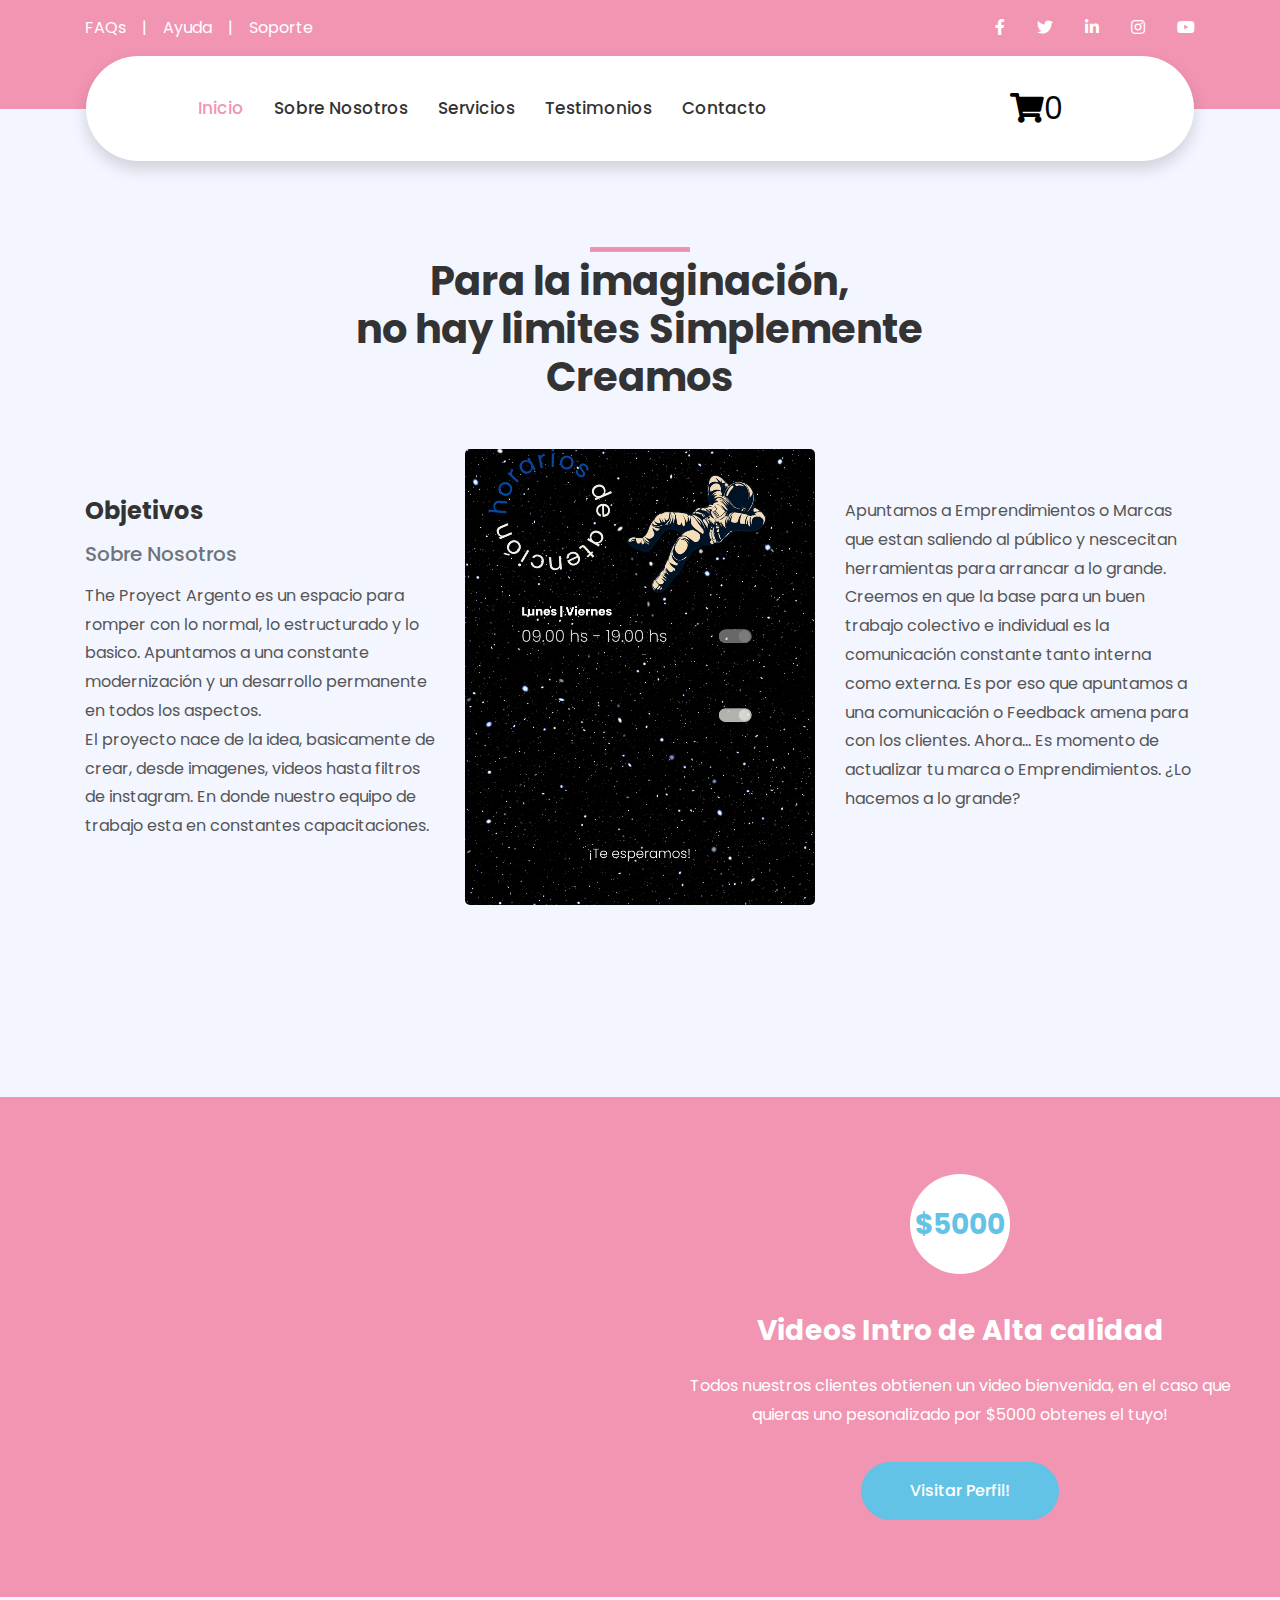
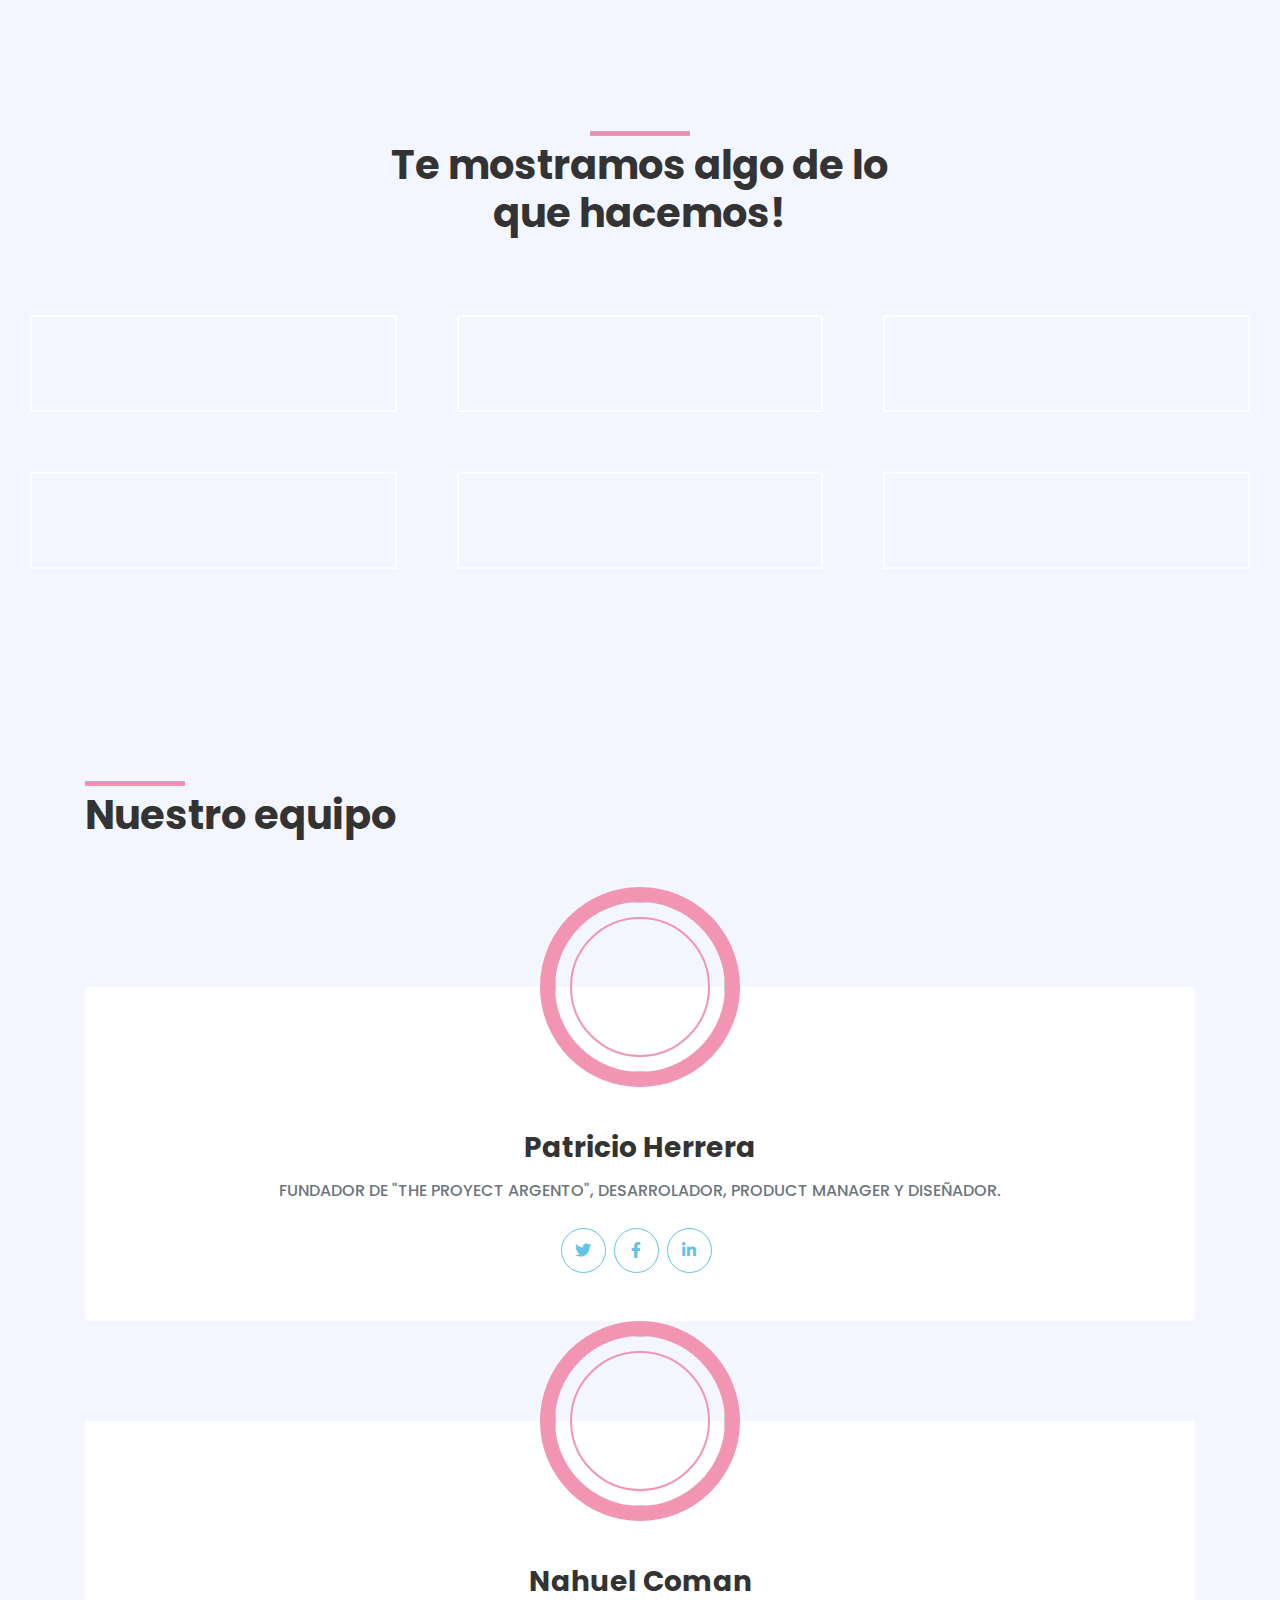
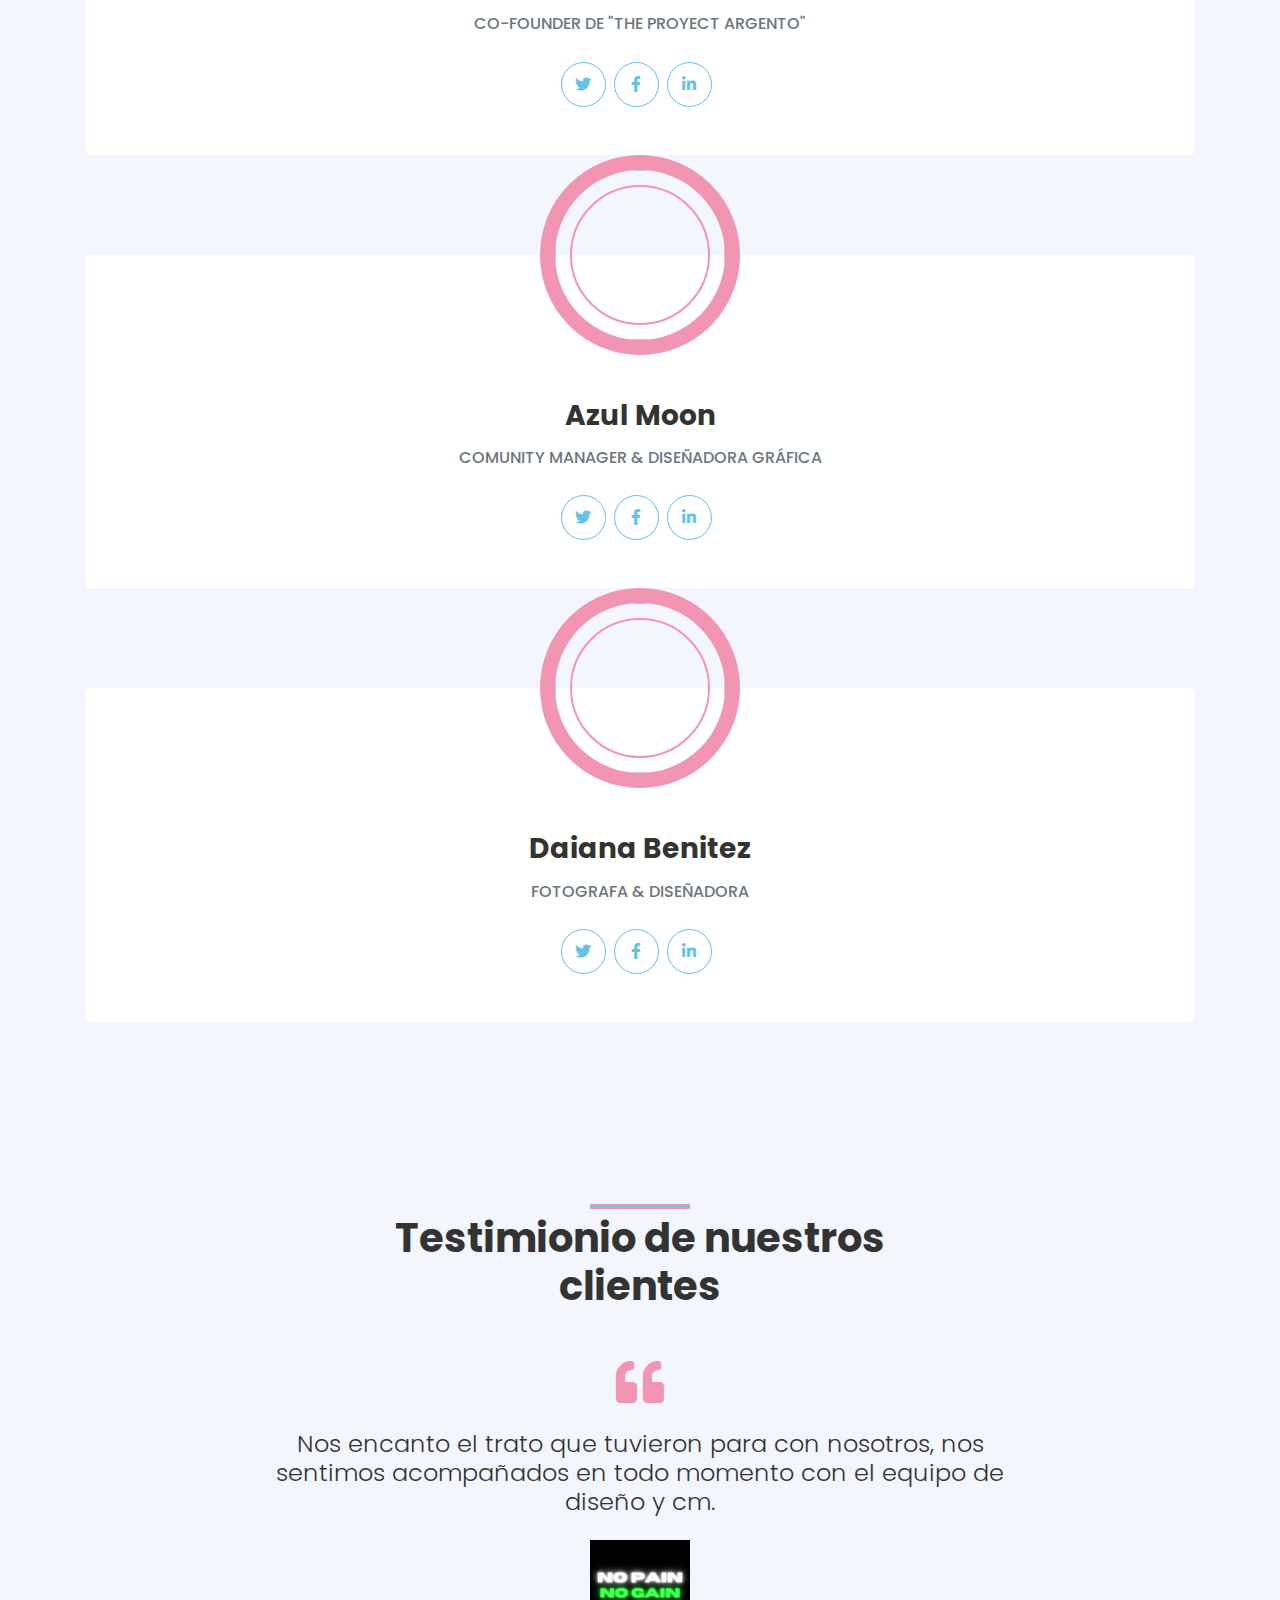
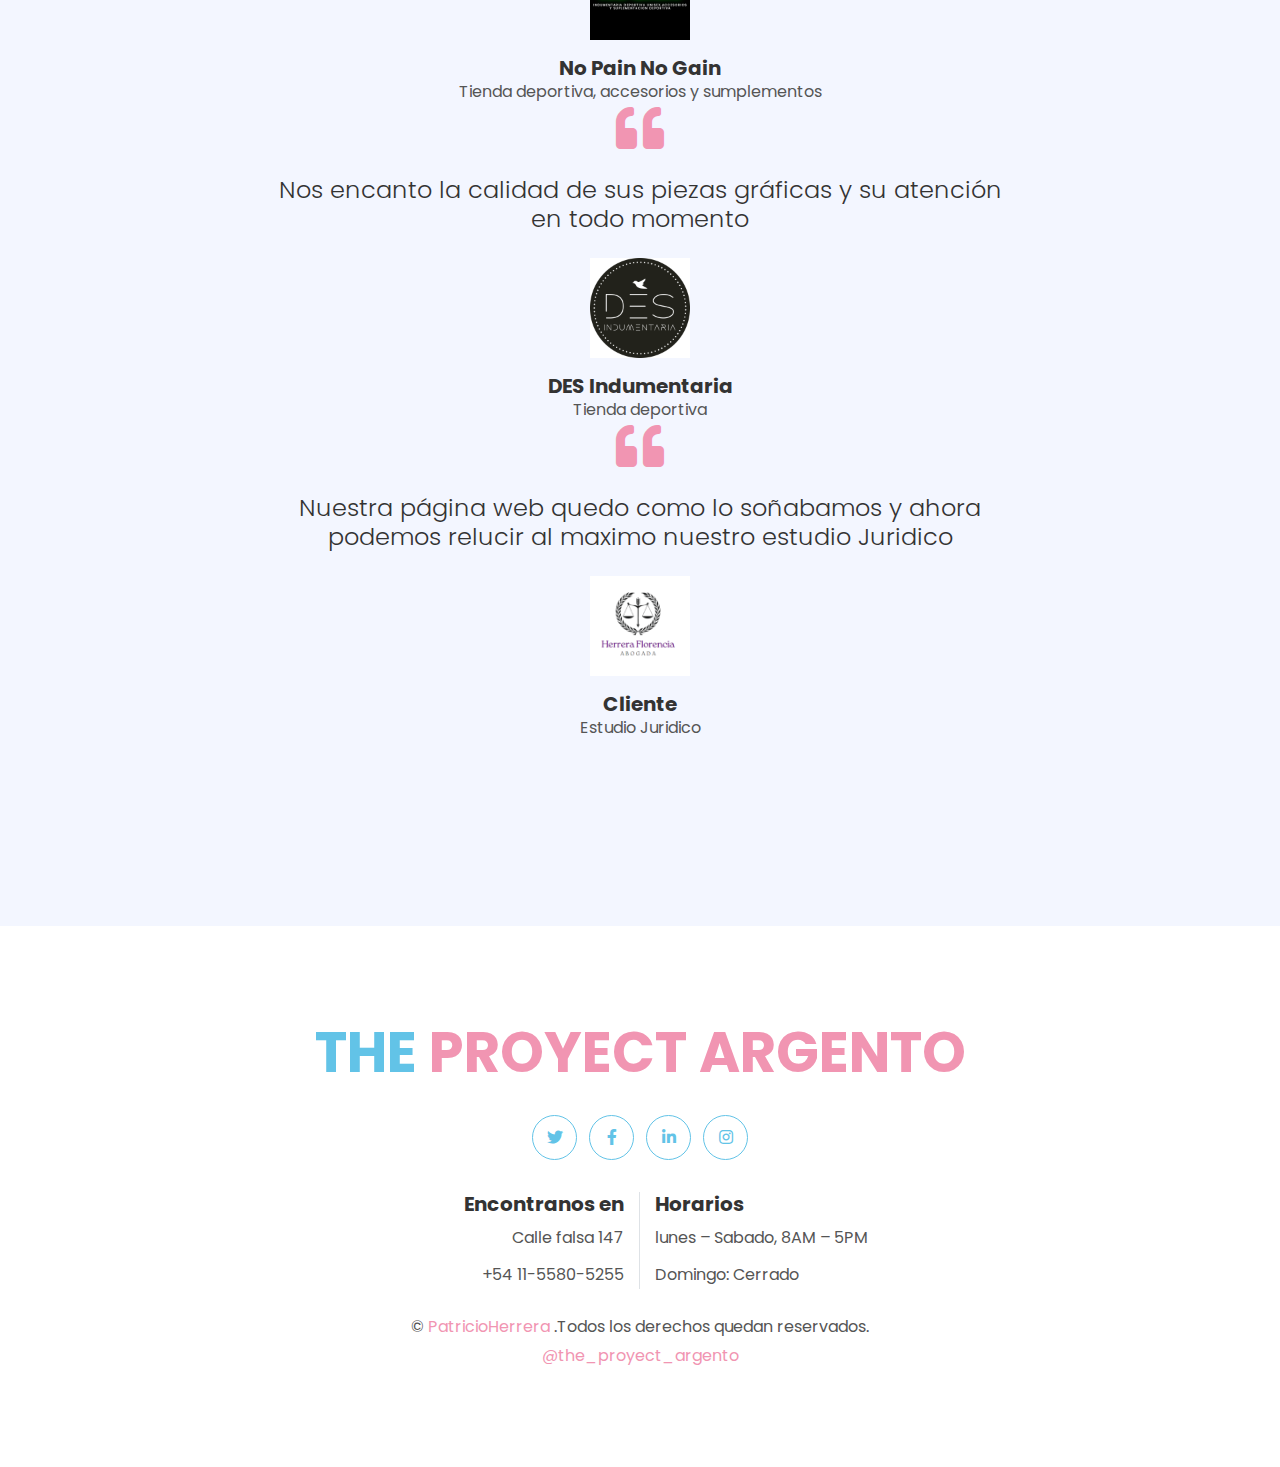
==== commit d3052417: "actualizar" ====
--- a/index.html
+++ b/index.html
@@ -119,7 +119,7 @@
                 </div>
                 <div class="col-lg-4" style="min-height: 400px;">
                     <div class="position-relative h-100 rounded overflow-hidden">
-                        <img class="position-absolute w-100 h-100" src="img/about.jpg" style="object-fit: cover;">
+                        <video class="position-absolute w-100 h-100" src="./img/horarios de atención.mp4" autoplay muted style="object-fit: cover;">
                     </div>
                 </div>
                 <div class="col-lg-4 py-5">
@@ -139,9 +139,9 @@
         <div class="row bg-primary m-0">
             <div class="col-md-6 px-0" style="min-height: 500px;">
                 <div class="position-relative h-100">
-                    <img class="position-absolute w-100 h-100" src="img/promotion.jpg" style="object-fit: cover;">
+                    <video class="position-absolute w-100 h-100" src="img/promo NO PAIN NO GAIN (1).mp4" autoplay muted style="object-fit: cover;">
                     <button type="button" class="btn-play" data-toggle="modal"
-                        data-src="https://www.youtube.com/embed/DWRcNpR6Kdc" data-target="#videoModal">
+                        data-src="https://www.instagram.com/the_proyect_argento/?hl=es" data-target="#videoModal">
                         <span></span>
                     </button>
                 </div>
@@ -150,12 +150,11 @@
                 <div class="h-100 d-flex flex-column align-items-center justify-content-center text-center p-5">
                     <div class="d-flex align-items-center justify-content-center bg-white rounded-circle mb-4"
                         style="width: 100px; height: 100px;">
-                        <h3 class="font-weight-bold text-secondary mb-0">$199</h3>
-                    </div>
-                    <h3 class="font-weight-bold text-white mt-3 mb-4">Chocolate Ice Cream</h3>
-                    <p class="text-white mb-4">Lorem justo clita dolor ipsum ut sed eos, ipsum et dolor kasd sit ea
-                        justo. Erat justo sed sed diam. Ea et erat ut sed diam sea ipsum</p>
-                    <a href="" class="btn btn-secondary py-3 px-5 mt-2">Order Now</a>
+                        <h3 class="font-weight-bold text-secondary mb-0">$5000</h3>
+                    </div>
+                    <h3 class="font-weight-bold text-white mt-3 mb-4">Videos Intro de Alta calidad</h3>
+                    <p class="text-white mb-4">Todos nuestros clientes obtienen un video bienvenida, en el caso que quieras uno pesonalizado por $5000 obtenes el tuyo!</p>
+                    <a href="" class="btn btn-secondary py-3 px-5 mt-2">Visitar Perfil!</a>
                 </div>
             </div>
         </div>
@@ -182,77 +181,17 @@
     <!-- Video Modal End -->
 
 
-    <!-- Services Start -->
-    <div class="container-fluid py-5">
-        <div class="container py-5">
-            <div class="row">
-                <div class="col-lg-6">
-                    <h1 class="section-title position-relative mb-5">Best Services We Provide For Our Clients</h1>
-                </div>
-                <div class="col-lg-6 mb-5 mb-lg-0 pb-5 pb-lg-0"></div>
-            </div>
-            <div class="row">
-                <div class="col-12">
-                    <div class="owl-carousel service-carousel">
-                        <div class="service-item">
-                            <div class="service-img mx-auto">
-                                <img class="rounded-circle w-100 h-100 bg-light p-3" src="img/service-1.jpg" style="object-fit: cover;">
-                            </div>
-                            <div class="position-relative text-center bg-light rounded p-4 pb-5" style="margin-top: -75px;">
-                                <h5 class="font-weight-semi-bold mt-5 mb-3 pt-5">Quality Maintain</h5>
-                                <p>Dolor nonumy sed eos sed lorem diam amet eos magna. Dolor kasd lorem duo stet kasd justo</p>
-                                <a href="" class="border-bottom border-secondary text-decoration-none text-secondary">Learn More</a>
-                            </div>
-                        </div>
-                        <div class="service-item">
-                            <div class="service-img mx-auto">
-                                <img class="rounded-circle w-100 h-100 bg-light p-3" src="img/service-2.jpg" style="object-fit: cover;">
-                            </div>
-                            <div class="position-relative text-center bg-light rounded p-4 pb-5" style="margin-top: -75px;">
-                                <h5 class="font-weight-semi-bold mt-5 mb-3 pt-5">Individual Approach</h5>
-                                <p>Dolor nonumy sed eos sed lorem diam amet eos magna. Dolor kasd lorem duo stet kasd justo</p>
-                                <a href="" class="border-bottom border-secondary text-decoration-none text-secondary">Learn More</a>
-                            </div>
-                        </div>
-                        <div class="service-item">
-                            <div class="service-img mx-auto">
-                                <img class="rounded-circle w-100 h-100 bg-light p-3" src="img/service-3.jpg" style="object-fit: cover;">
-                            </div>
-                            <div class="position-relative text-center bg-light rounded p-4 pb-5" style="margin-top: -75px;">
-                                <h5 class="font-weight-semi-bold mt-5 mb-3 pt-5">Celebration Ice Cream</h5>
-                                <p>Dolor nonumy sed eos sed lorem diam amet eos magna. Dolor kasd lorem duo stet kasd justo</p>
-                                <a href="" class="border-bottom border-secondary text-decoration-none text-secondary">Learn More</a>
-                            </div>
-                        </div>
-                        <div class="service-item">
-                            <div class="service-img mx-auto">
-                                <img class="rounded-circle w-100 h-100 bg-light p-3" src="img/service-4.jpg" style="object-fit: cover;">
-                            </div>
-                            <div class="position-relative text-center bg-light rounded p-4 pb-5" style="margin-top: -75px;">
-                                <h5 class="font-weight-semi-bold mt-5 mb-3 pt-5">Delivery To Any Point</h5>
-                                <p>Dolor nonumy sed eos sed lorem diam amet eos magna. Dolor kasd lorem duo stet kasd justo</p>
-                                <a href="" class="border-bottom border-secondary text-decoration-none text-secondary">Learn More</a>
-                            </div>
-                        </div>
-                    </div>
-                </div>
-            </div>
-        </div>
-    </div>
-    <!-- Services End -->
-
-
     <!-- Portfolio Start -->
     <div class="container-fluid my-5 py-5 px-0">
         <div class="row justify-content-center m-0">
             <div class="col-lg-5">
-                <h1 class="section-title position-relative text-center mb-5">Delicious Ice Cream Made From Our Very Own Organic Milk</h1>
+                <h1 class="section-title position-relative text-center mb-5">Te mostramos algo de lo que hacemos!</h1>
             </div>
         </div>
         <div class="row m-0 portfolio-container">
             <div class="col-lg-4 col-md-6 p-0 portfolio-item">
                 <div class="position-relative overflow-hidden">
-                    <img class="img-fluid w-100" src="img/portfolio-1.jpg" alt="">
+                    <video class="img-fluid w-100" src="img/conjunto dueña.mp4" autoplay muted alt="">
                     <a class="portfolio-btn" href="img/portfolio-1.jpg" data-lightbox="portfolio">
                         <i class="fa fa-plus text-primary" style="font-size: 60px;"></i>
                     </a>
@@ -260,7 +199,7 @@
             </div>
             <div class="col-lg-4 col-md-6 p-0 portfolio-item">
                 <div class="position-relative overflow-hidden">
-                    <img class="img-fluid w-100" src="img/portfolio-2.jpg" alt="">
+                    <video class="img-fluid w-100" src="img/0225.mp4" autoplay muted alt="">
                     <a class="portfolio-btn" href="img/portfolio-2.jpg" data-lightbox="portfolio">
                         <i class="fa fa-plus text-primary" style="font-size: 60px;"></i>
                     </a>
@@ -268,7 +207,7 @@
             </div>
             <div class="col-lg-4 col-md-6 p-0 portfolio-item">
                 <div class="position-relative overflow-hidden">
-                    <img class="img-fluid w-100" src="img/portfolio-3.jpg" alt="">
+                    <video class="img-fluid w-100" src="img/proteinna.mp4" autoplay muted alt="">
                     <a class="portfolio-btn" href="img/portfolio-3.jpg" data-lightbox="portfolio">
                         <i class="fa fa-plus text-primary" style="font-size: 60px;"></i>
                     </a>
@@ -276,7 +215,7 @@
             </div>
             <div class="col-lg-4 col-md-6 p-0 portfolio-item">
                 <div class="position-relative overflow-hidden">
-                    <img class="img-fluid w-100" src="img/portfolio-4.jpg" alt="">
+                    <video class="img-fluid w-100" src="img/1ra publicacion.mp4" autoplay muted alt="">
                     <a class="portfolio-btn" href="img/portfolio-4.jpg" data-lightbox="portfolio">
                         <i class="fa fa-plus text-primary" style="font-size: 60px;"></i>
                     </a>
@@ -284,7 +223,7 @@
             </div>
             <div class="col-lg-4 col-md-6 p-0 portfolio-item">
                 <div class="position-relative overflow-hidden">
-                    <img class="img-fluid w-100" src="img/portfolio-5.jpg" alt="">
+                    <video class="img-fluid w-100" src="img/1ra publicacion.mp4" autoplay muted alt="">
                     <a class="portfolio-btn" href="img/portfolio-5.jpg" data-lightbox="portfolio">
                         <i class="fa fa-plus text-primary" style="font-size: 60px;"></i>
                     </a>
@@ -292,7 +231,7 @@
             </div>
             <div class="col-lg-4 col-md-6 p-0 portfolio-item">
                 <div class="position-relative overflow-hidden">
-                    <img class="img-fluid w-100" src="img/portfolio-6.jpg" alt="">
+                    <video class="img-fluid w-100" src="img/1ra publicacion.mp4" autoplay muted alt="">
                     <a class="portfolio-btn" href="img/portfolio-6.jpg" data-lightbox="portfolio">
                         <i class="fa fa-plus text-primary" style="font-size: 60px;"></i>
                     </a>
@@ -320,7 +259,7 @@
                     <div class="owl-carousel team-carousel">
                         <div class="team-item">
                             <div class="team-img mx-auto">
-                                <img class="rounded-circle w-100 h-100" src="img/team-1.jpg" style="object-fit: cover;">
+                                <img class="rounded-circle w-100 h-100" src="img/pato.png" style="object-fit: cover;">
                             </div>
                             <div class="position-relative text-center bg-light rounded px-4 py-5" style="margin-top: -100px;">
                                 <h3 class="font-weight-bold mt-5 mb-3 pt-5">Patricio Herrera</h3>
@@ -334,7 +273,7 @@
                         </div>
                         <div class="team-item">
                             <div class="team-img mx-auto">
-                                <img class="rounded-circle w-100 h-100" src="img/team-2.jpg" style="object-fit: cover;">
+                                <img class="rounded-circle w-100 h-100" src="img/nahue.png" style="object-fit: cover;">
                             </div>
                             <div class="position-relative text-center bg-light rounded px-4 py-5" style="margin-top: -100px;">
                                 <h3 class="font-weight-bold mt-5 mb-3 pt-5">Nahuel Coman</h3>
@@ -348,7 +287,7 @@
                         </div>
                         <div class="team-item">
                             <div class="team-img mx-auto">
-                                <img class="rounded-circle w-100 h-100" src="img/team-3.jpg" style="object-fit: cover;">
+                                <img class="rounded-circle w-100 h-100" src="img/azul.png" style="object-fit: cover;">
                             </div>
                             <div class="position-relative text-center bg-light rounded px-4 py-5" style="margin-top: -100px;">
                                 <h3 class="font-weight-bold mt-5 mb-3 pt-5">Azul Moon</h3>
@@ -362,7 +301,7 @@
                         </div>
                         <div class="team-item">
                             <div class="team-img mx-auto">
-                                <img class="rounded-circle w-100 h-100" src="img/team-4.jpg" style="object-fit: cover;">
+                                <img class="rounded-circle w-100 h-100" src="img/daii.png" style="object-fit: cover;">
                             </div>
                             <div class="position-relative text-center bg-light rounded px-4 py-5" style="margin-top: -100px;">
                                 <h3 class="font-weight-bold mt-5 mb-3 pt-5">Daiana Benitez</h3>
@@ -396,21 +335,21 @@
                         <div class="text-center">
                             <i class="fa fa-3x fa-quote-left text-primary mb-4"></i>
                             <h4 class="font-weight-light mb-4">Nos encanto el trato que tuvieron para con nosotros, nos sentimos acompañados en todo momento con el equipo de diseño y cm.</h4>
-                            <img class="img-fluid mx-auto mb-3" src="img/testimonial-1.jpg" alt="">
-                            <h5 class="font-weight-bold m-0">Client Name</h5>
-                            <span>Profession</span>
+                            <img class="img-fluid mx-auto mb-3" src="img/1.png" alt="">
+                            <h5 class="font-weight-bold m-0">No Pain No Gain</h5>
+                            <span>Tienda deportiva, accesorios y sumplementos</span>
                         </div>
                         <div class="text-center">
                             <i class="fa fa-3x fa-quote-left text-primary mb-4"></i>
-                            <h4 class="font-weight-light mb-4">Dolor eirmod diam stet kasd sed. Aliqu rebum est eos. Rebum elitr dolore et eos labore, stet justo sed est sed. Diam sed sed dolor stet amet eirmod eos labore diam</h4>
-                            <img class="img-fluid mx-auto mb-3" src="img/testimonial-2.jpg" alt="">
-                            <h5 class="font-weight-bold m-0">Client Name</h5>
-                            <span>Profession</span>
+                            <h4 class="font-weight-light mb-4">Nos encanto la calidad de sus piezas gráficas y su atención en todo momento</h4>
+                            <img class="img-fluid mx-auto mb-3" src="img/2.png" alt="">
+                            <h5 class="font-weight-bold m-0">DES Indumentaria</h5>
+                            <span>Tienda deportiva</span>
                         </div>
                         <div class="text-center">
                             <i class="fa fa-3x fa-quote-left text-primary mb-4"></i>
-                            <h4 class="font-weight-light mb-4">Dolor eirmod diam stet kasd sed. Aliqu rebum est eos. Rebum elitr dolore et eos labore, stet justo sed est sed. Diam sed sed dolor stet amet eirmod eos labore diam</h4>
-                            <img class="img-fluid mx-auto mb-3" src="img/testimonial-3.jpg" alt="">
+                            <h4 class="font-weight-light mb-4">Nuestra página web quedo como lo soñabamos y ahora podemos relucir al maximo nuestro estudio Juridico</h4>
+                            <img class="img-fluid mx-auto mb-3" src="img/3.png" alt="">
                             <h5 class="font-weight-bold m-0">Cliente</h5>
                             <span>Estudio Juridico</span>
                         </div>
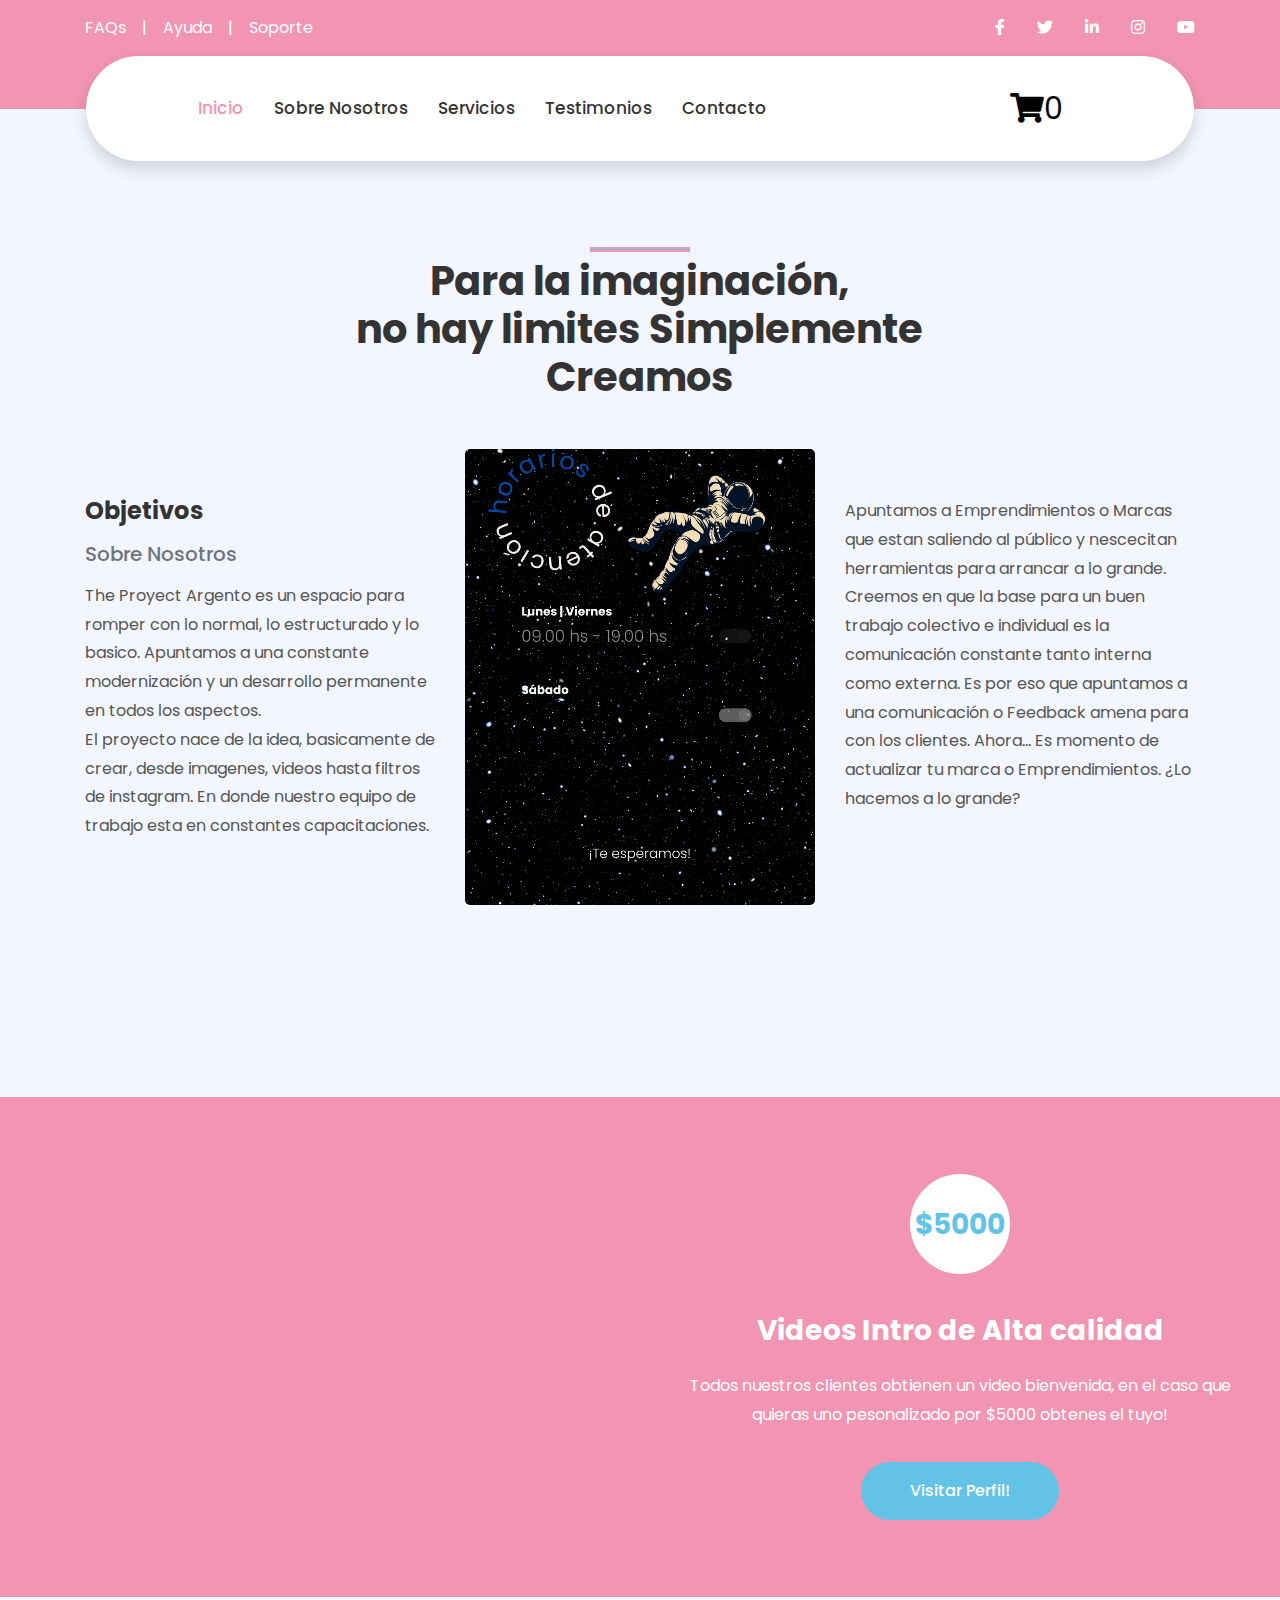
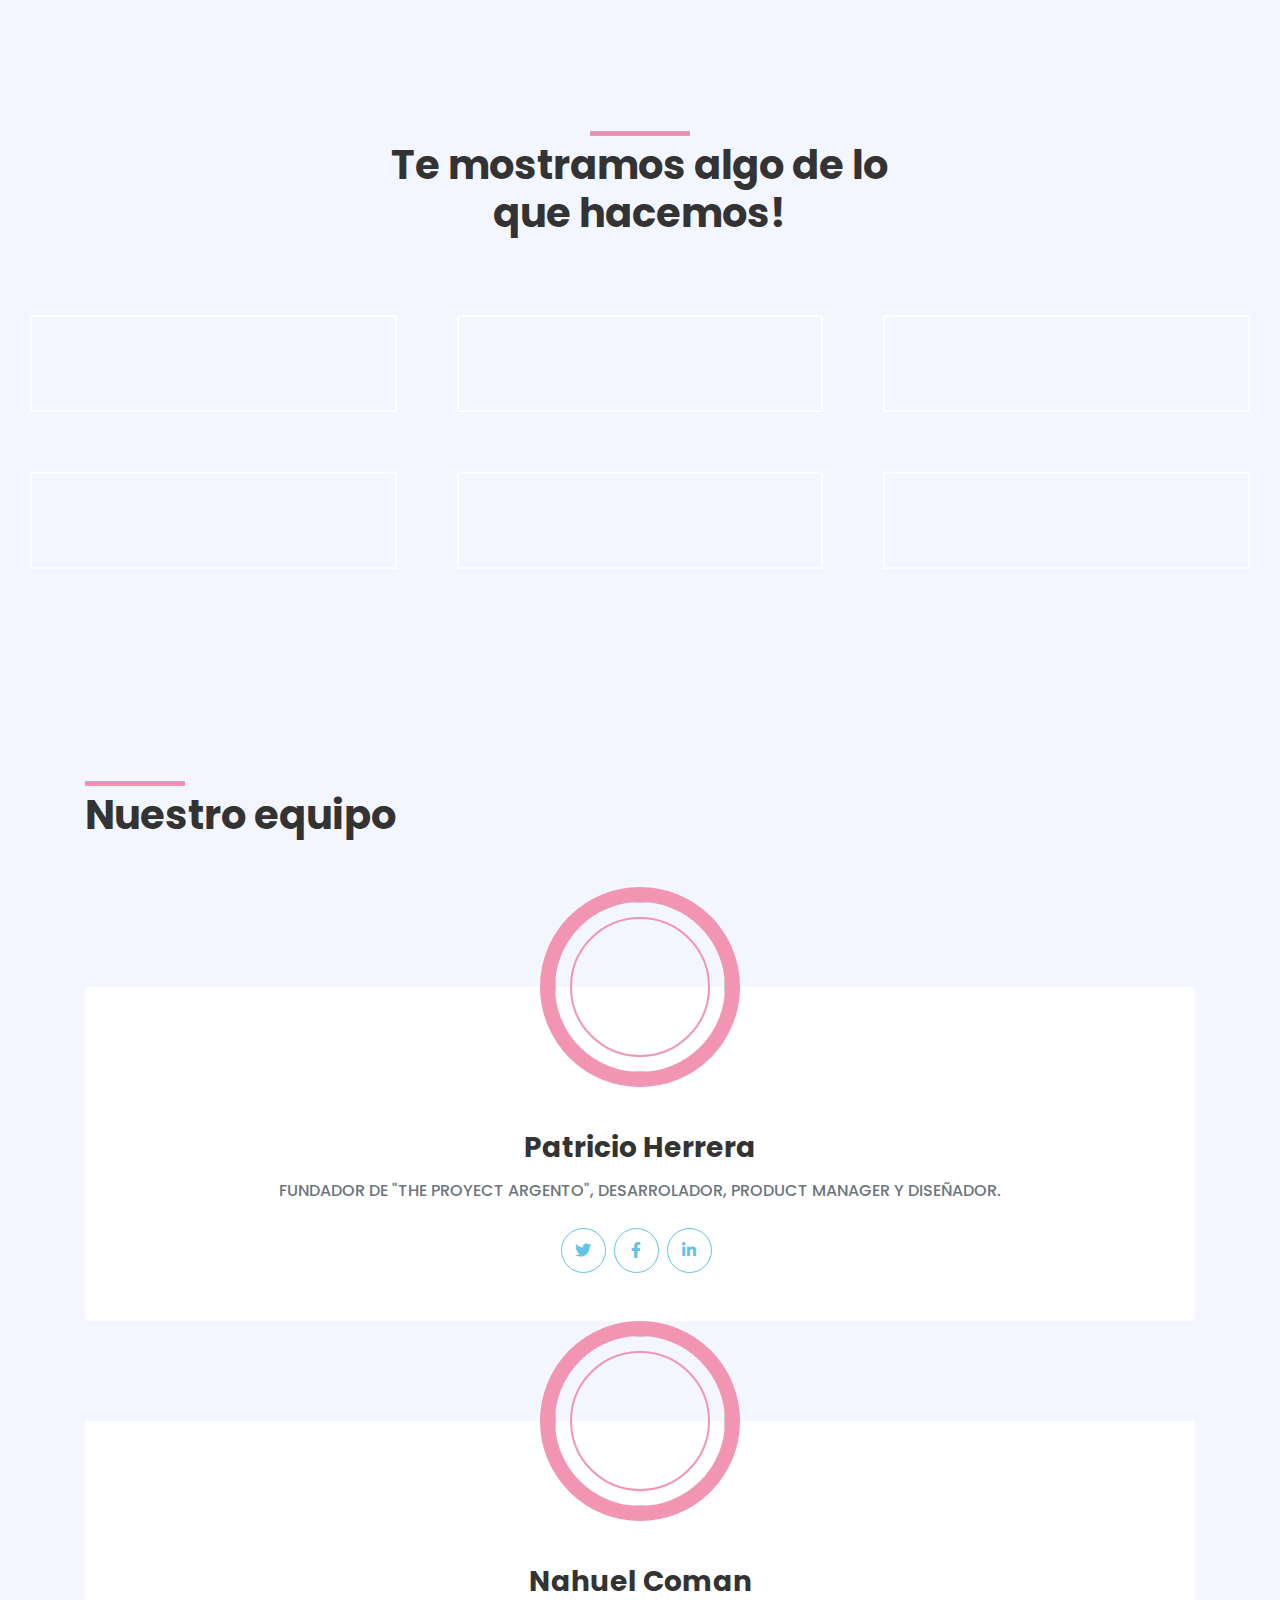
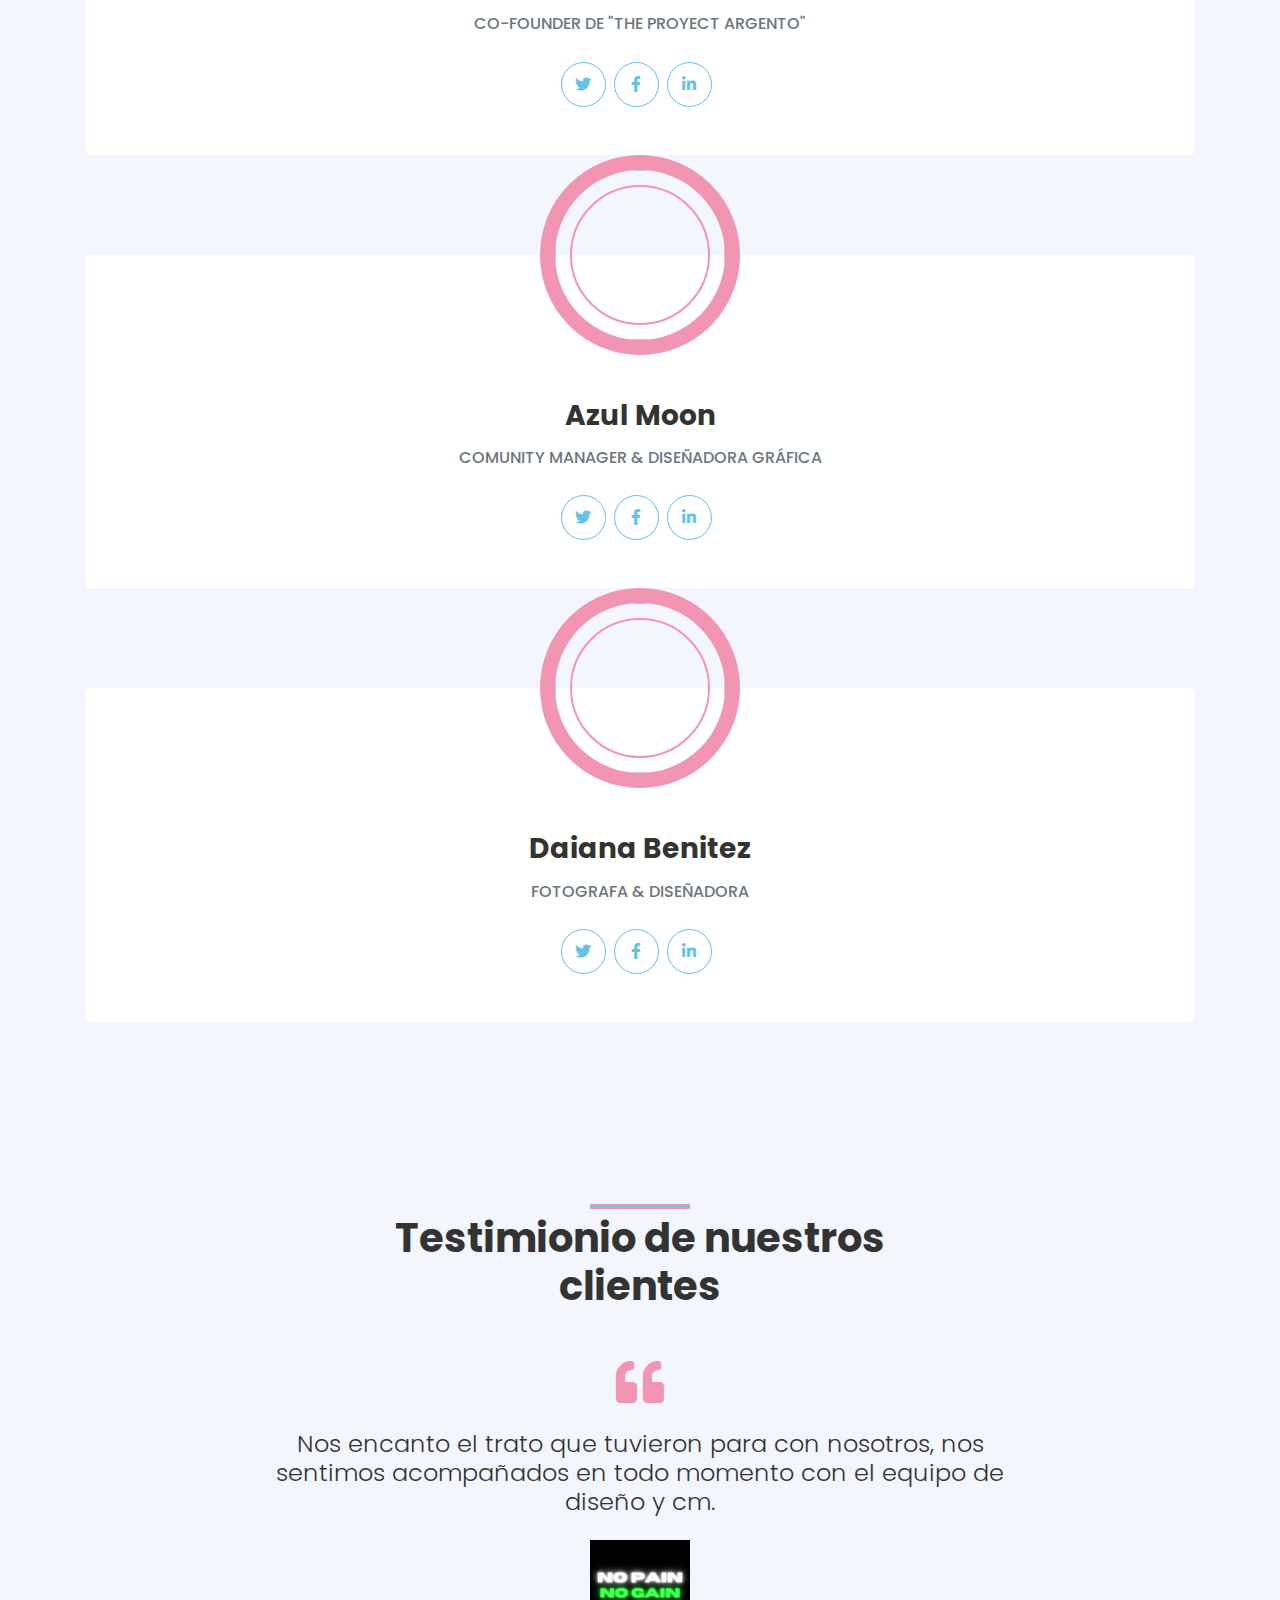
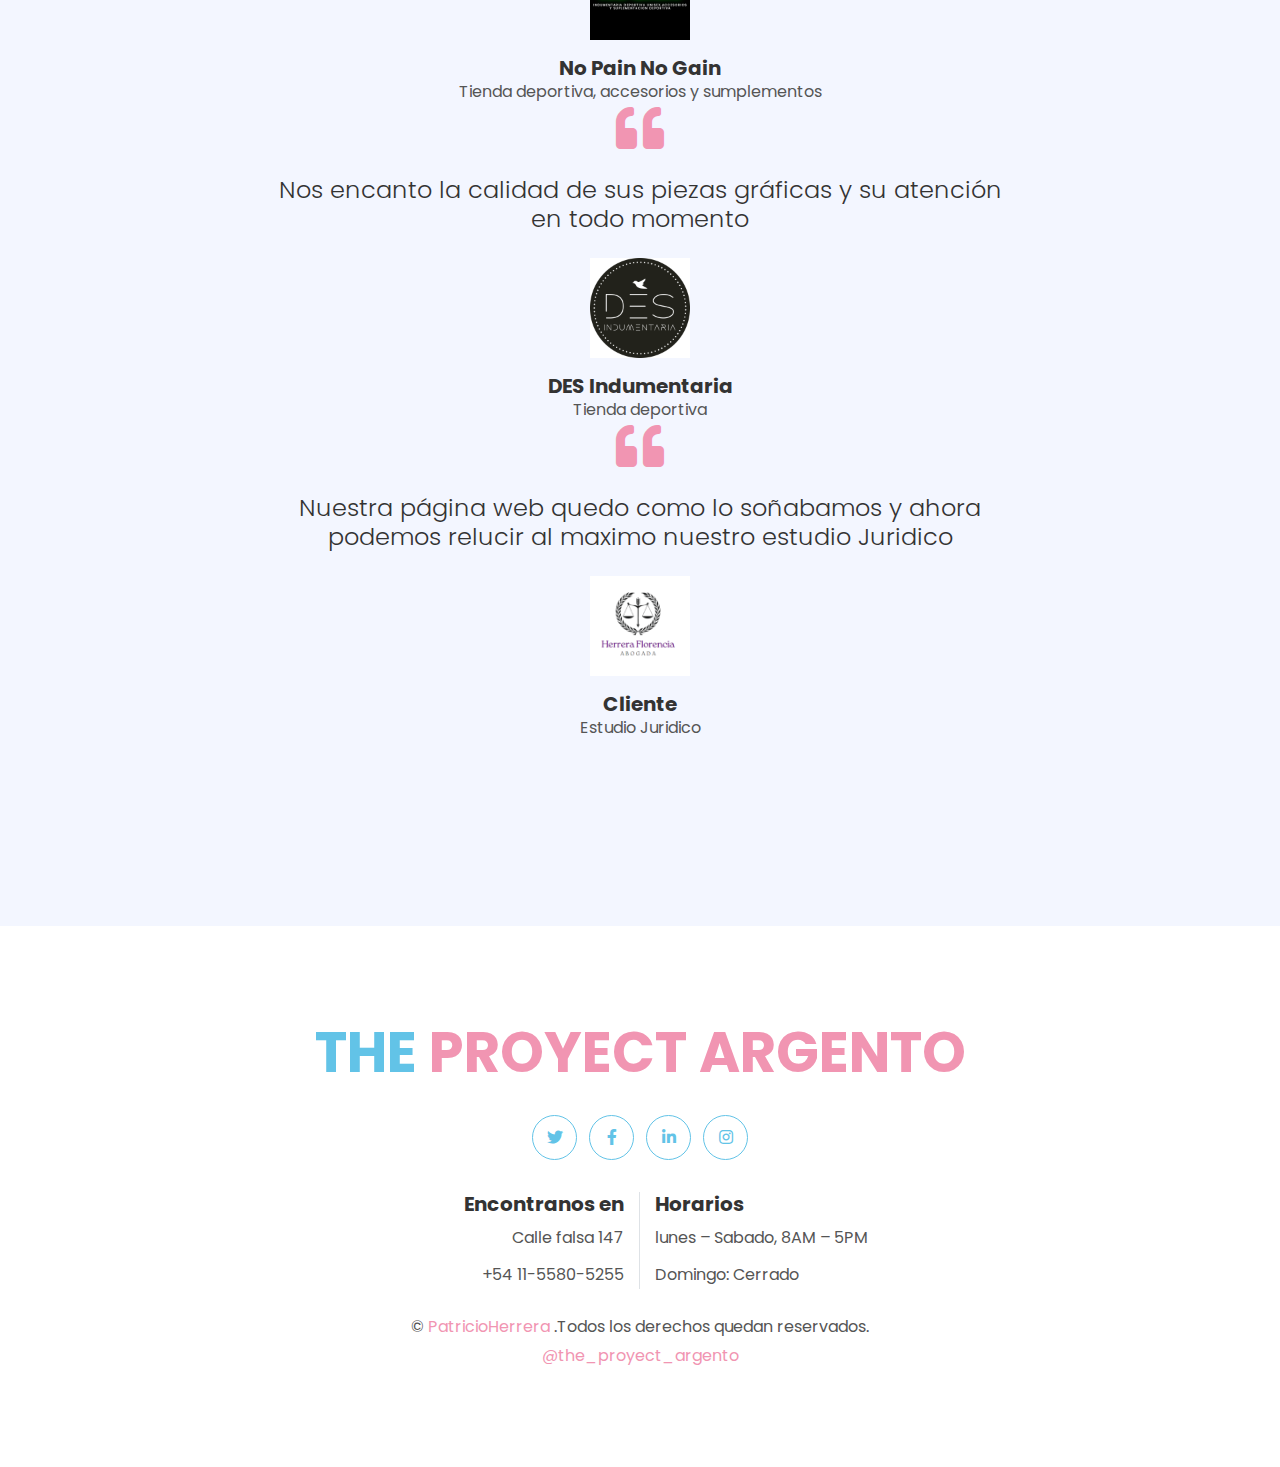
==== commit 17bc38c3: "actualizar" ====
--- a/index.html
+++ b/index.html
@@ -119,7 +119,7 @@
                 </div>
                 <div class="col-lg-4" style="min-height: 400px;">
                     <div class="position-relative h-100 rounded overflow-hidden">
-                        <video class="position-absolute w-100 h-100" src="./img/horarios de atención.mp4" autoplay muted style="object-fit: cover;">
+                        <video class="position-absolute w-100 h-100" src="./img/horarios de atención.mp4" autoplay muted loop style="object-fit: cover;">
                     </div>
                 </div>
                 <div class="col-lg-4 py-5">
@@ -139,7 +139,7 @@
         <div class="row bg-primary m-0">
             <div class="col-md-6 px-0" style="min-height: 500px;">
                 <div class="position-relative h-100">
-                    <video class="position-absolute w-100 h-100" src="img/promo NO PAIN NO GAIN (1).mp4" autoplay muted style="object-fit: cover;">
+                    <video class="position-absolute w-100 h-100" src="img/promo NO PAIN NO GAIN (1).mp4" autoplay muted loop style="object-fit: cover;">
                     <button type="button" class="btn-play" data-toggle="modal"
                         data-src="https://www.instagram.com/the_proyect_argento/?hl=es" data-target="#videoModal">
                         <span></span>
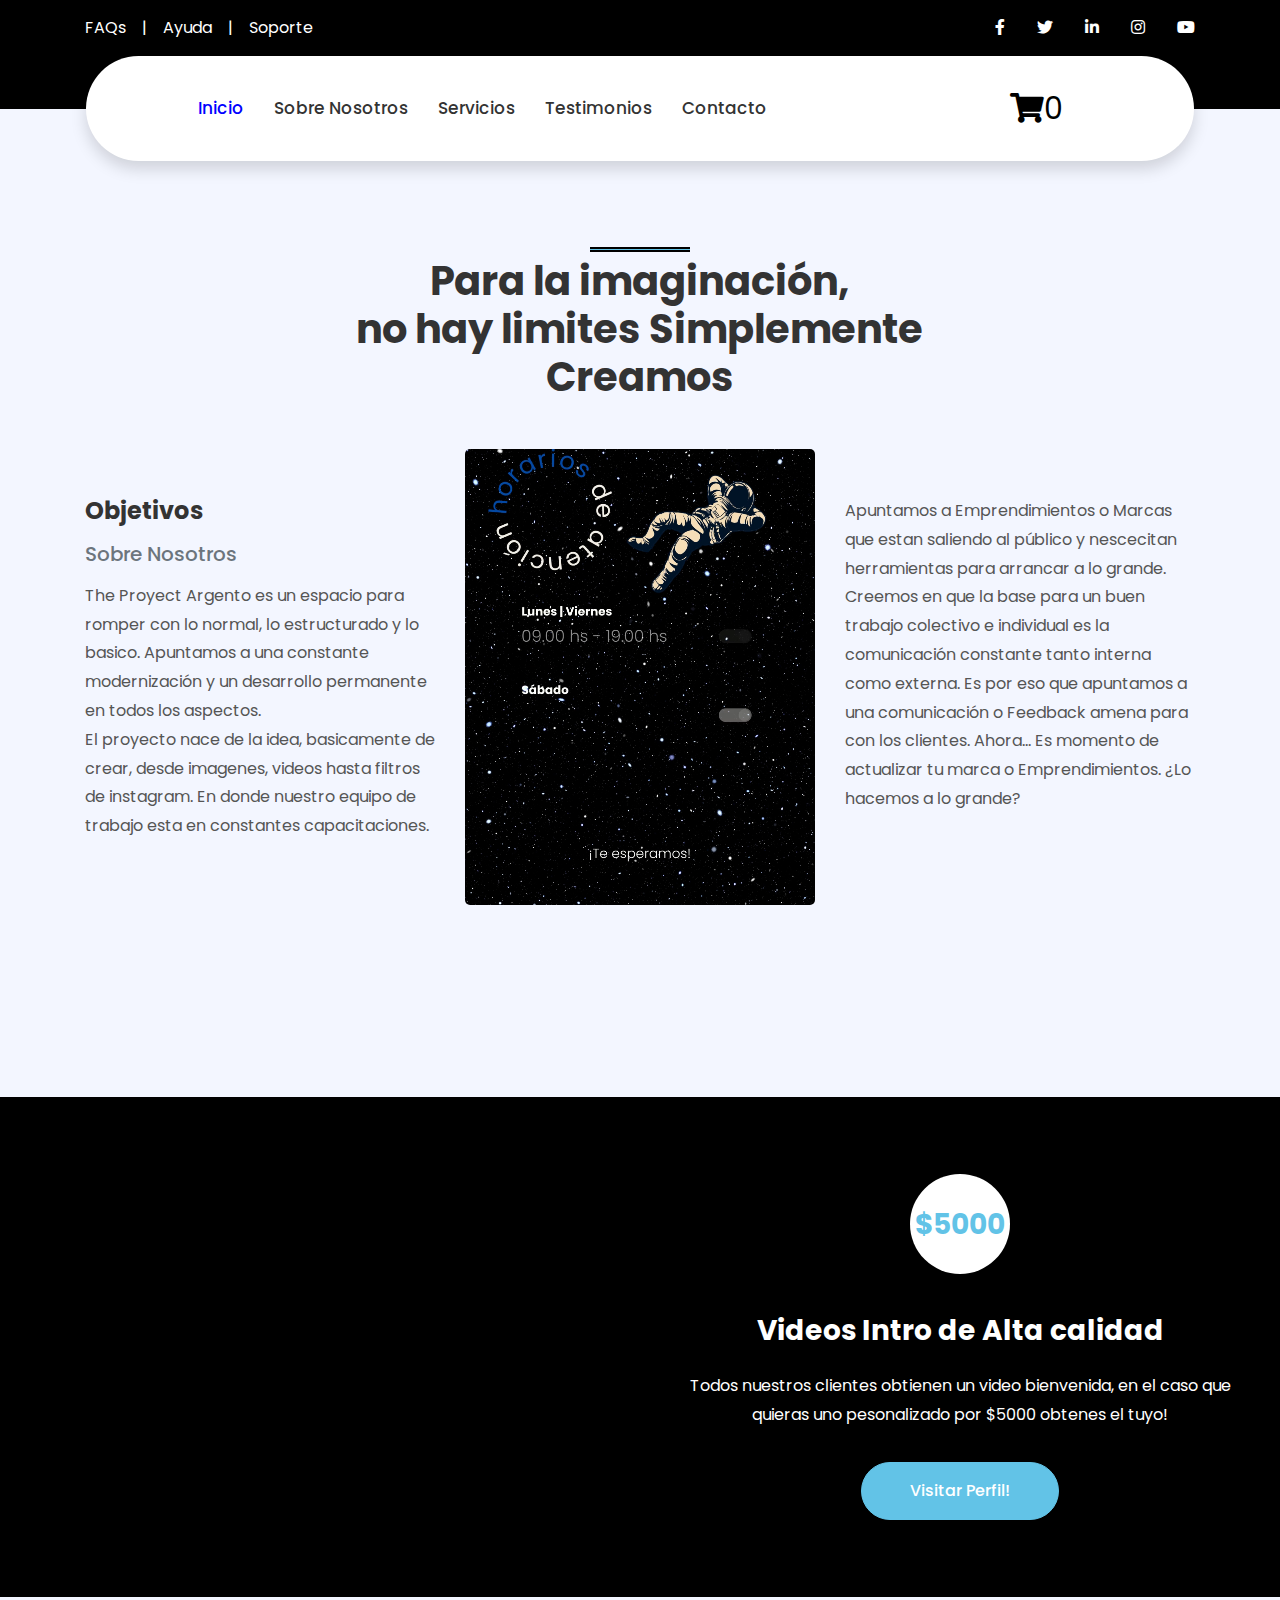
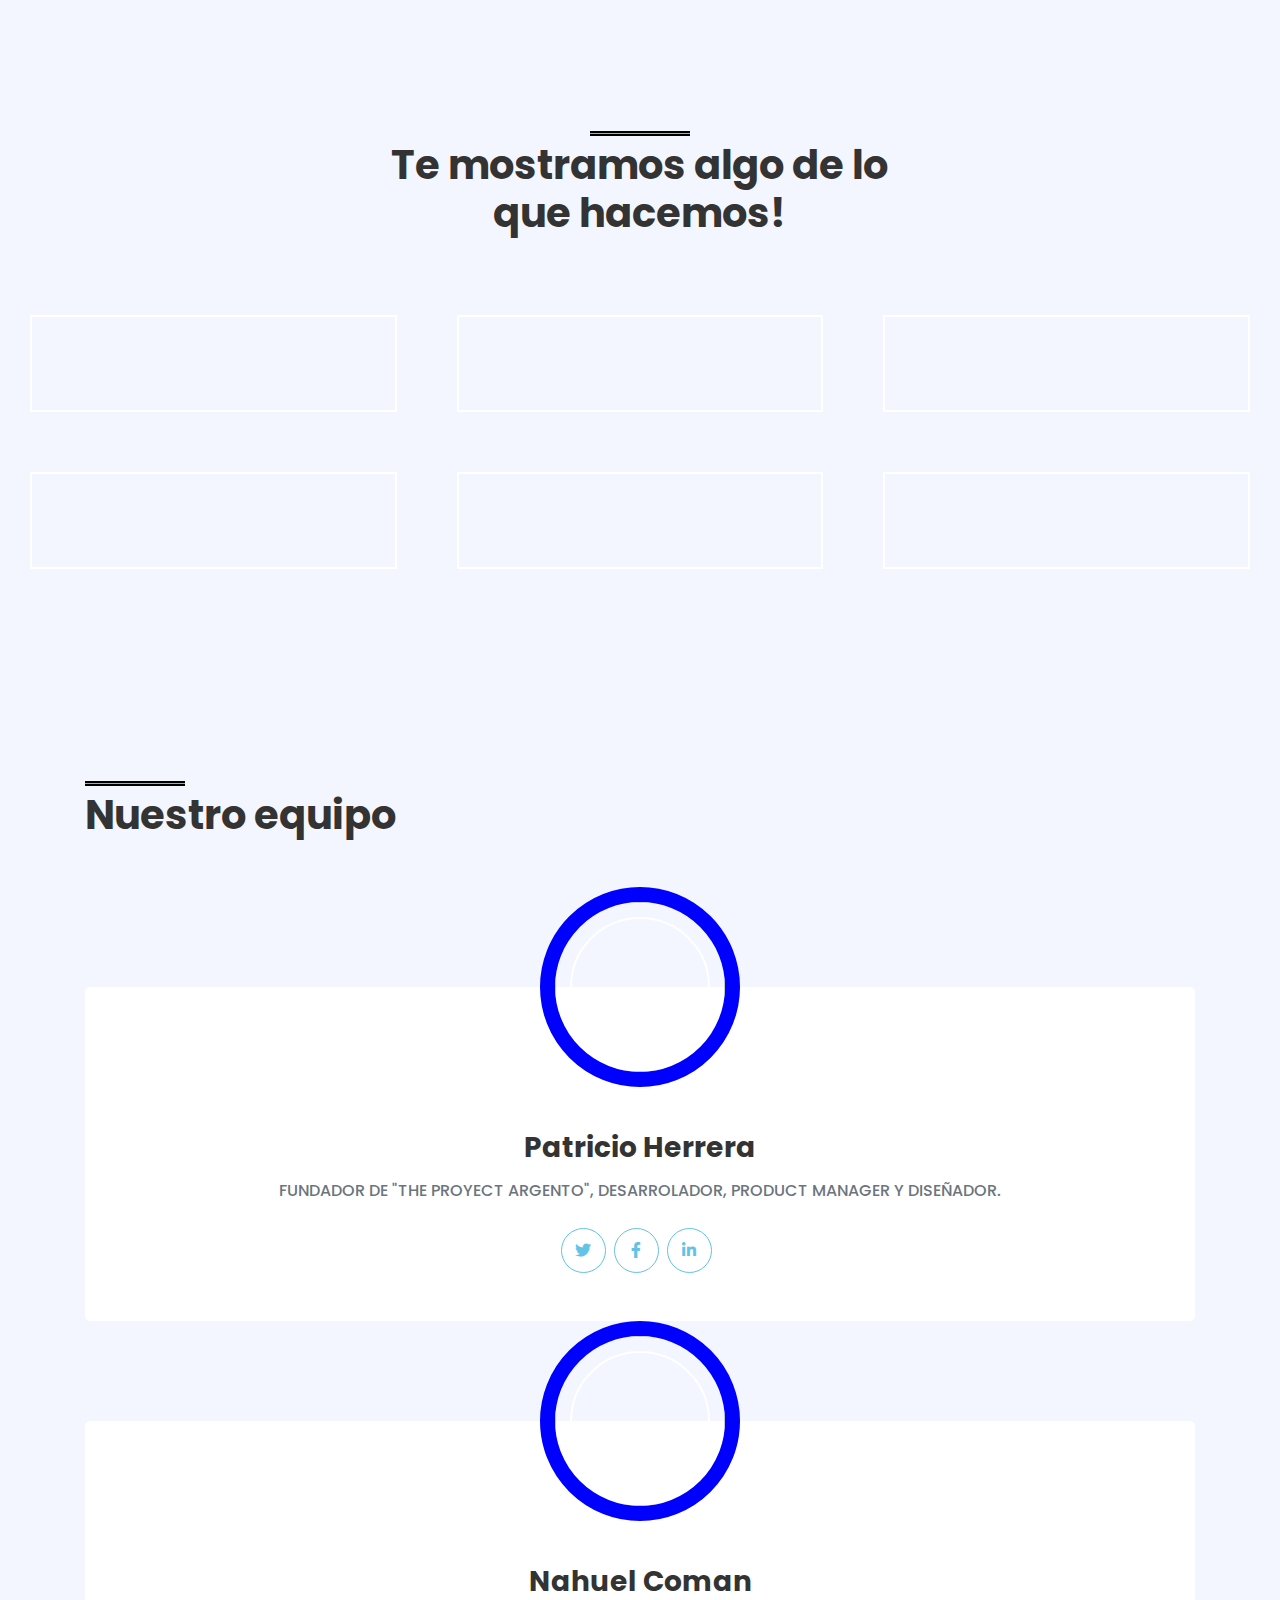
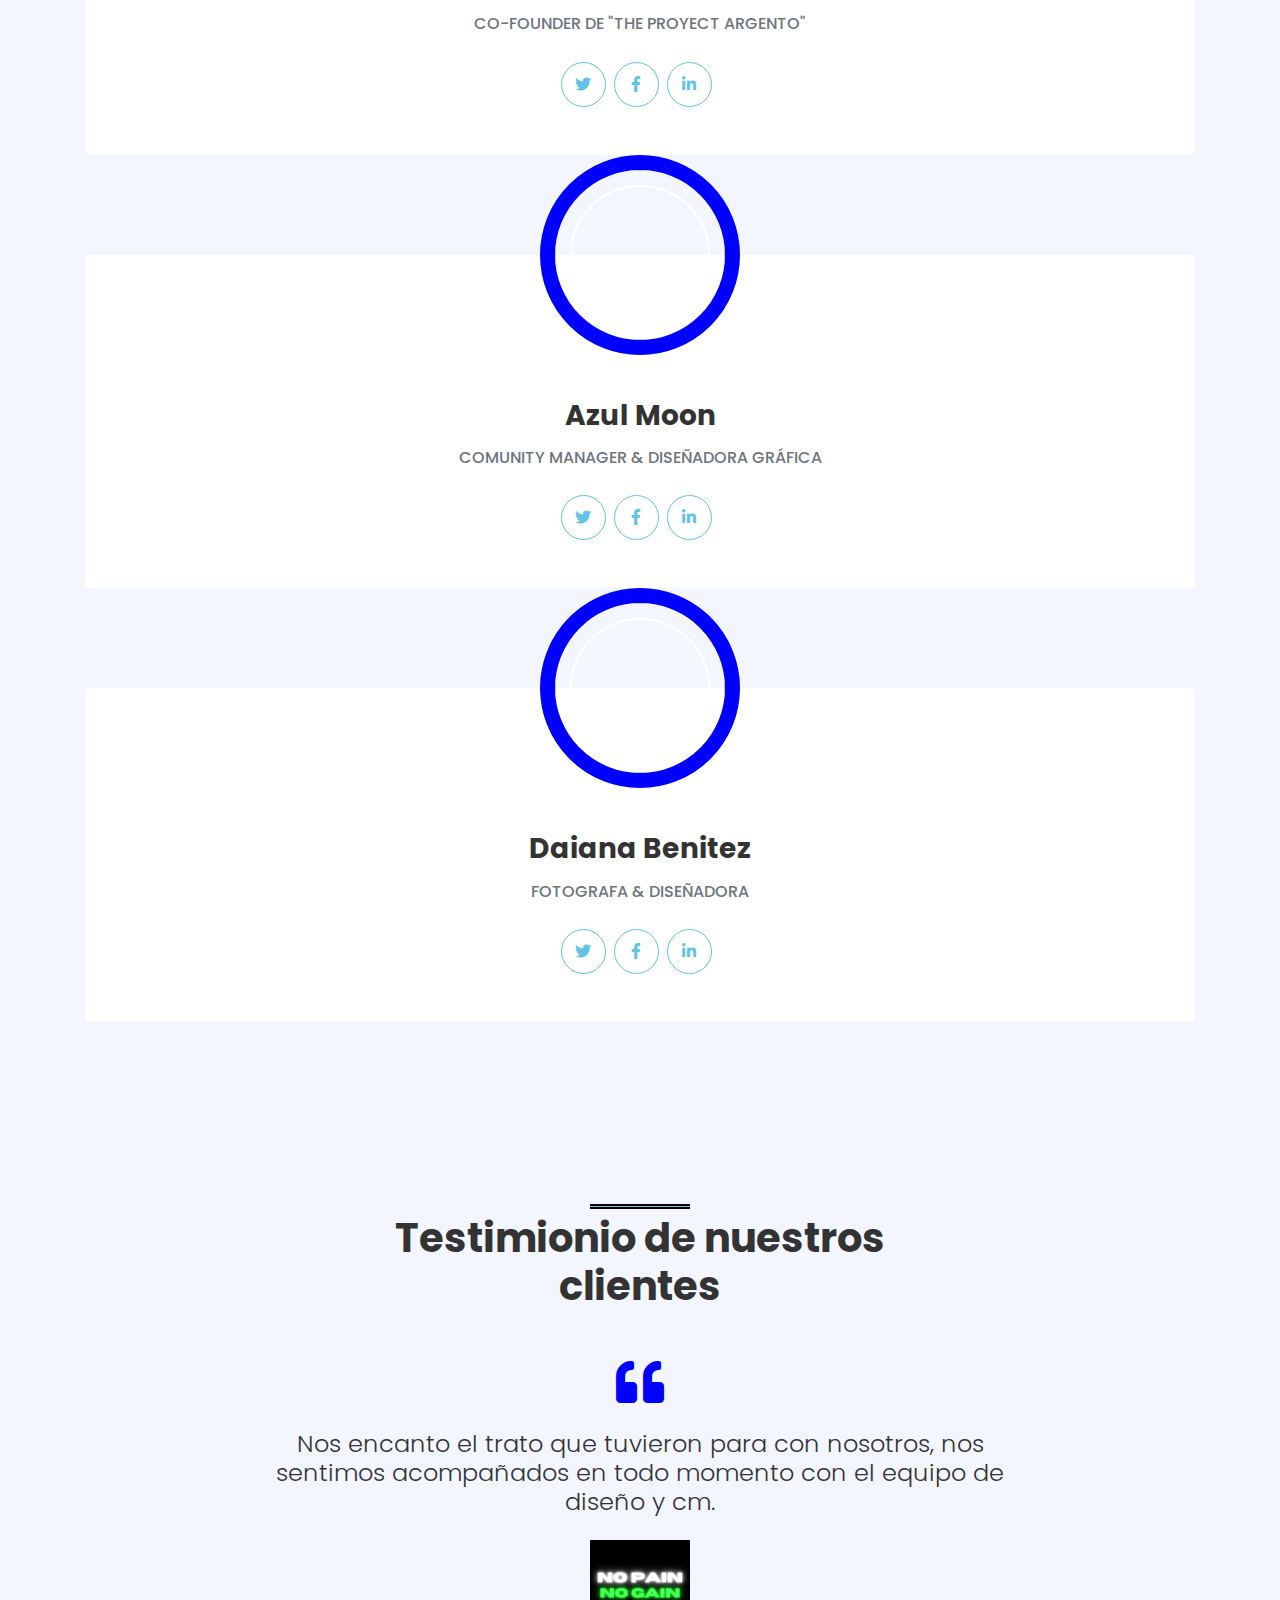
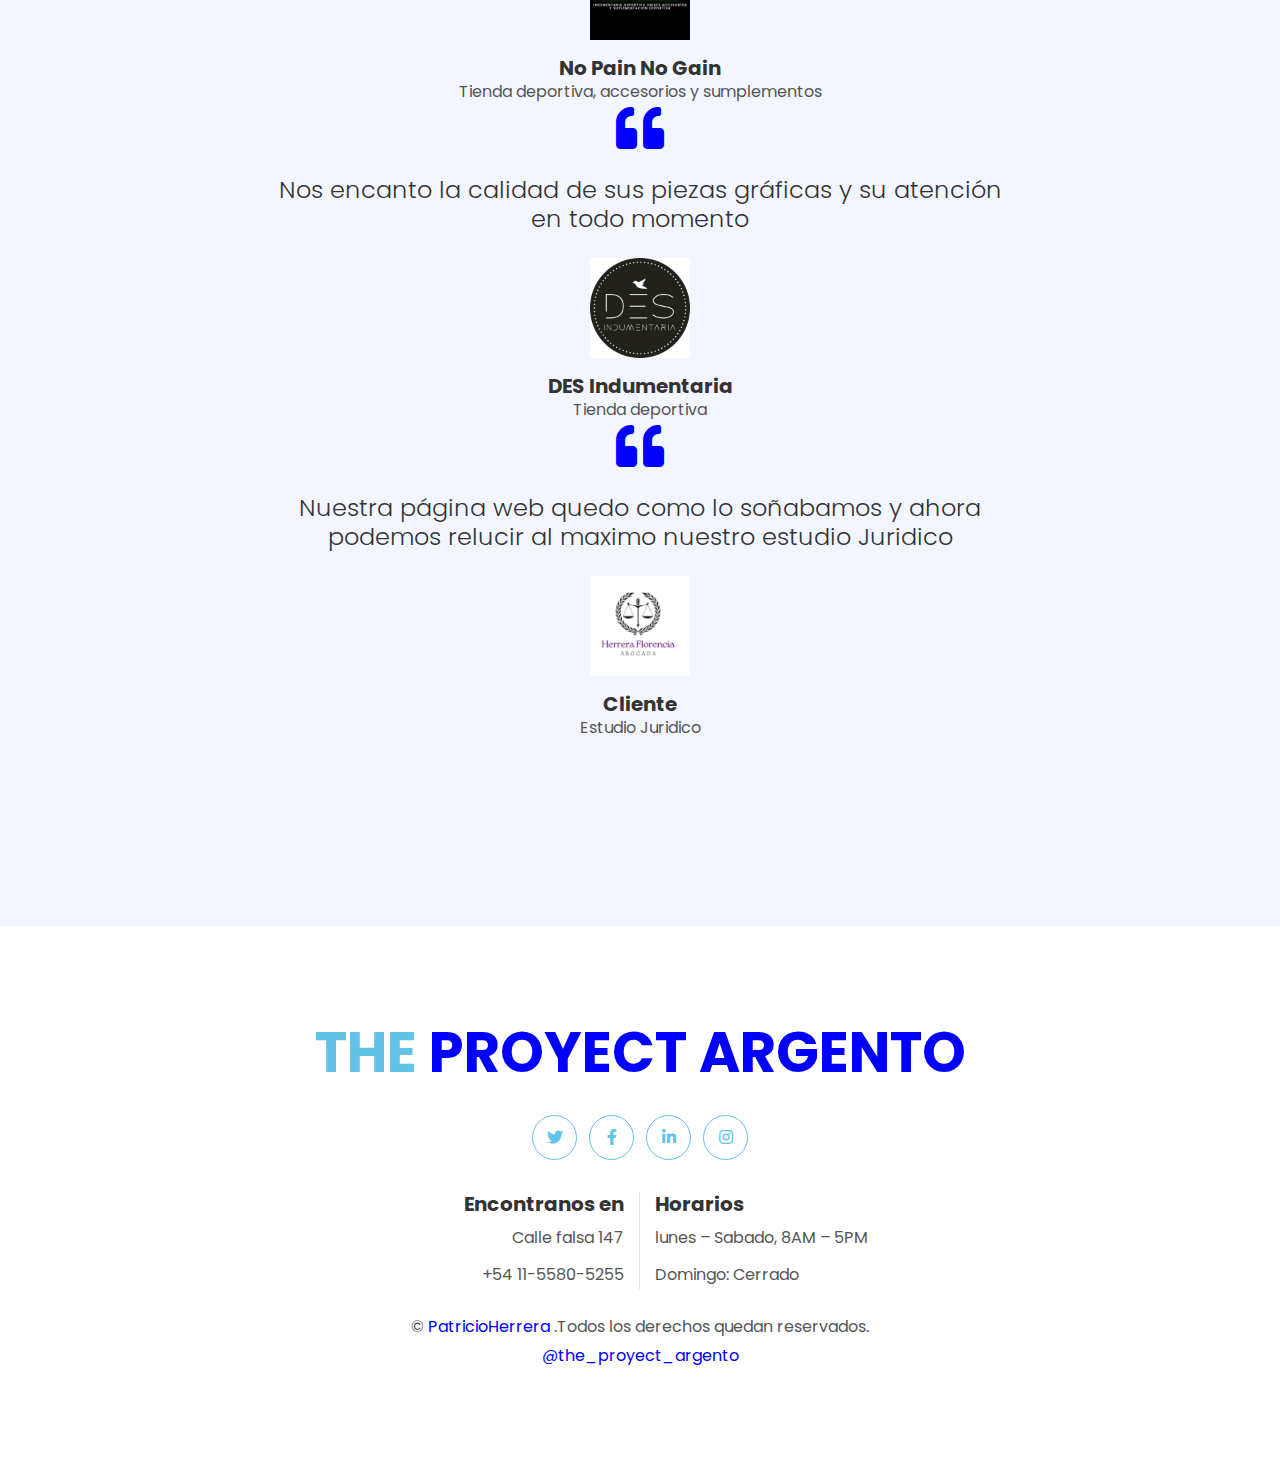
==== commit 560c42cc: "subida de actualizaciónes para la entrega del proyecto final!" ====
--- a/index.html
+++ b/index.html
@@ -207,7 +207,7 @@
             </div>
             <div class="col-lg-4 col-md-6 p-0 portfolio-item">
                 <div class="position-relative overflow-hidden">
-                    <video class="img-fluid w-100" src="img/proteinna.mp4" autoplay muted alt="">
+                    <video class="img-fluid w-100" src="img/publi 3.mp4"loop autoplay muted alt="">
                     <a class="portfolio-btn" href="img/portfolio-3.jpg" data-lightbox="portfolio">
                         <i class="fa fa-plus text-primary" style="font-size: 60px;"></i>
                     </a>
@@ -215,7 +215,7 @@
             </div>
             <div class="col-lg-4 col-md-6 p-0 portfolio-item">
                 <div class="position-relative overflow-hidden">
-                    <video class="img-fluid w-100" src="img/1ra publicacion.mp4" autoplay muted alt="">
+                    <video class="img-fluid w-100" src="img/1ra publicacion.mp4" autoplay muted loop alt="">
                     <a class="portfolio-btn" href="img/portfolio-4.jpg" data-lightbox="portfolio">
                         <i class="fa fa-plus text-primary" style="font-size: 60px;"></i>
                     </a>
@@ -223,7 +223,7 @@
             </div>
             <div class="col-lg-4 col-md-6 p-0 portfolio-item">
                 <div class="position-relative overflow-hidden">
-                    <video class="img-fluid w-100" src="img/1ra publicacion.mp4" autoplay muted alt="">
+                    <video class="img-fluid w-100" src="img/1ra publicacion.mp4" autoplay loop muted alt="">
                     <a class="portfolio-btn" href="img/portfolio-5.jpg" data-lightbox="portfolio">
                         <i class="fa fa-plus text-primary" style="font-size: 60px;"></i>
                     </a>
@@ -231,7 +231,7 @@
             </div>
             <div class="col-lg-4 col-md-6 p-0 portfolio-item">
                 <div class="position-relative overflow-hidden">
-                    <video class="img-fluid w-100" src="img/1ra publicacion.mp4" autoplay muted alt="">
+                    <video class="img-fluid w-100" src="img/1ra publicacion.mp4" autoplay loop muted alt="">
                     <a class="portfolio-btn" href="img/portfolio-6.jpg" data-lightbox="portfolio">
                         <i class="fa fa-plus text-primary" style="font-size: 60px;"></i>
                     </a>
--- a/css/style.css
+++ b/css/style.css
@@ -1,10 +1,3 @@
-/******* Bootstrap Theming ********/
-/*!
- * Bootstrap v4.5.3 (https://getbootstrap.com/)
- * Copyright 2011-2020 The Bootstrap Authors
- * Copyright 2011-2020 Twitter, Inc.
- * Licensed under MIT (https://github.com/twbs/bootstrap/blob/main/LICENSE)
- */
 
 header {
   display: flex;
@@ -99,7 +92,7 @@
 }
 
 .modal-carrito h3 {
-  color: rgb(225, 76, 65);
+  color: rgb(9, 108, 255);
   padding-bottom: 5px;
 }
 
@@ -117,7 +110,7 @@
   top: 15px;
   right: 15px;
   font-size: 20px;
-  color: rgb(225, 76, 65) !important;
+  color:rgb(9, 108, 255) !important;
   border: none;
   background-color: white;
 }
@@ -135,7 +128,7 @@
 }
 
 .card .card-image .card-title {
-  color: rgb(225, 76, 65);
+  color: rgb(0, 119, 255);
   position: unset
 }
 
@@ -150,12 +143,12 @@
 }
 
 .productoEnCarrito:hover {
-  border-left: 5px solid rgb(225, 76, 65);
+  border-left: 5px solid rgb(0, 0, 0);
 }
 
 .boton-eliminar {
   background-color: white;
-  color: #ff6961;
+  color: #009dff;
   border: none;
   font-size: 20px;
 }
@@ -317,13 +310,13 @@
 }
 
 a {
-  color: #F195B2;
+  color: blue;
   text-decoration: none;
   background-color: transparent;
 }
 
 a:hover {
-  color: #e85181;
+  color: rgb(80, 80, 255);
   text-decoration: underline;
 }
 
@@ -6520,7 +6513,7 @@
 }
 
 .bg-primary {
-  background-color: #F195B2 !important;
+  background-color: black !important;
 }
 
 a.bg-primary:hover, a.bg-primary:focus,
@@ -9690,7 +9683,7 @@
 }
 
 .text-primary {
-  color: #F195B2 !important;
+  color: blue !important;
 }
 
 a.text-primary:hover, a.text-primary:focus {
@@ -9935,7 +9928,7 @@
   height: 50%;
   top: 0;
   left: 0;
-  background: #F195B2;
+  background: black;
 }
 
 .navbar-light .navbar-nav .nav-link {
@@ -9948,7 +9941,7 @@
 
 .navbar-light .navbar-nav .nav-link:hover,
 .navbar-light .navbar-nav .nav-link.active {
-  color: #F195B2;
+  color: blue;
 }
 
 @media (max-width: 991.98px) {
@@ -9963,7 +9956,7 @@
   }
   #header-carousel,
   .page-header {
-    margin-top: -45px;
+    margin-top: -55px;
   }
 }
 
@@ -9977,7 +9970,7 @@
 }
 
 .page-header {
-  background: linear-gradient(rgba(0, 0, 0, 0.3), rgba(0, 0, 0, 0.3)), url(../img/header.jpg), no-repeat center center;
+  background: linear-gradient(rgba(0, 0, 0, 0.3), rgba(0, 0, 0, 0.3)), url(../img/fondo.png), no-repeat center center;
   background-size: cover;
 }
 
@@ -9988,7 +9981,7 @@
   left: 0;
   width: 100px;
   height: 5px;
-  background: #F195B2;
+  background: black;
 }
 
 .section-title::after {
@@ -10214,7 +10207,7 @@
   display: flex;
   align-items: center;
   justify-content: center;
-  border: 15px solid #F195B2;
+  border: 15px solid blue;
   border-radius: 200px;
   overflow: hidden;
   z-index: 1;
@@ -10227,7 +10220,7 @@
   right: 15px;
   bottom: 15px;
   left: 15px;
-  border: 2px solid #F195B2;
+  border: 2px solid white;
   border-radius: 200px;
   transition: .5s;
   z-index: 2;
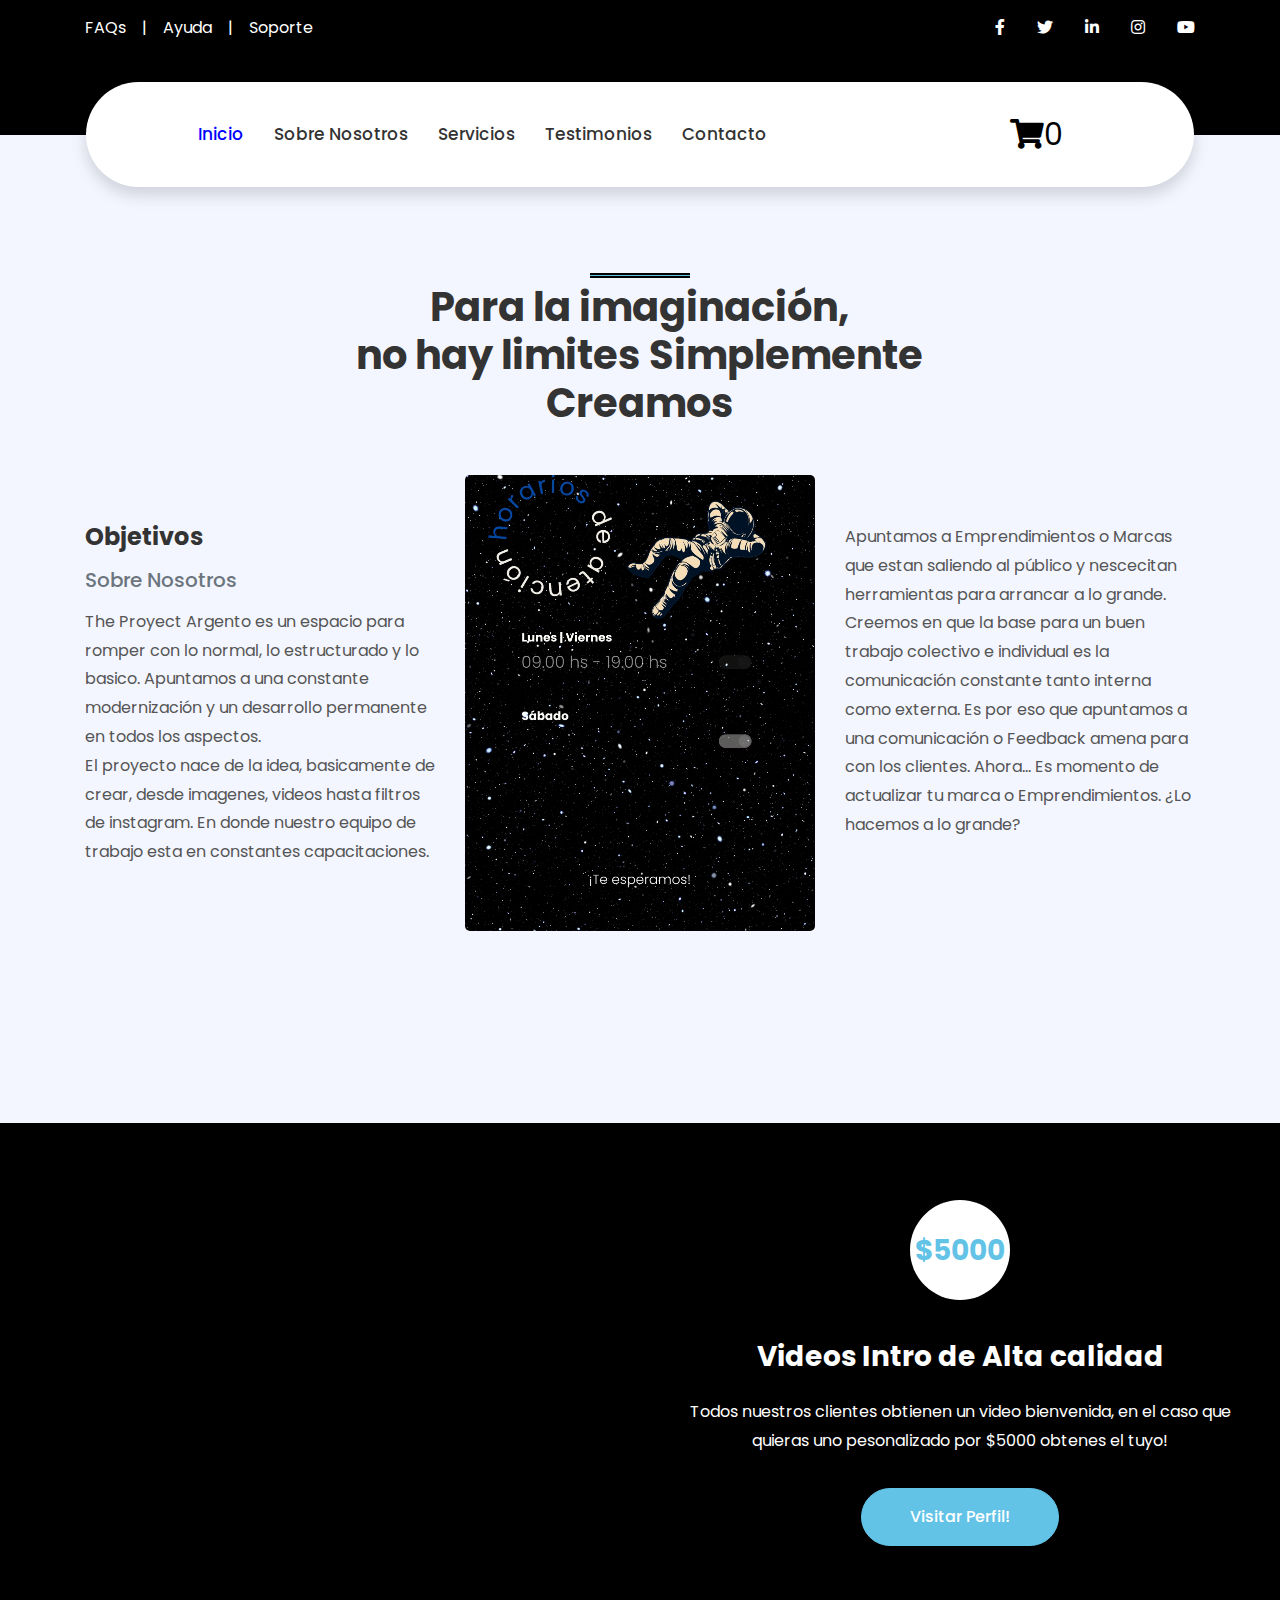
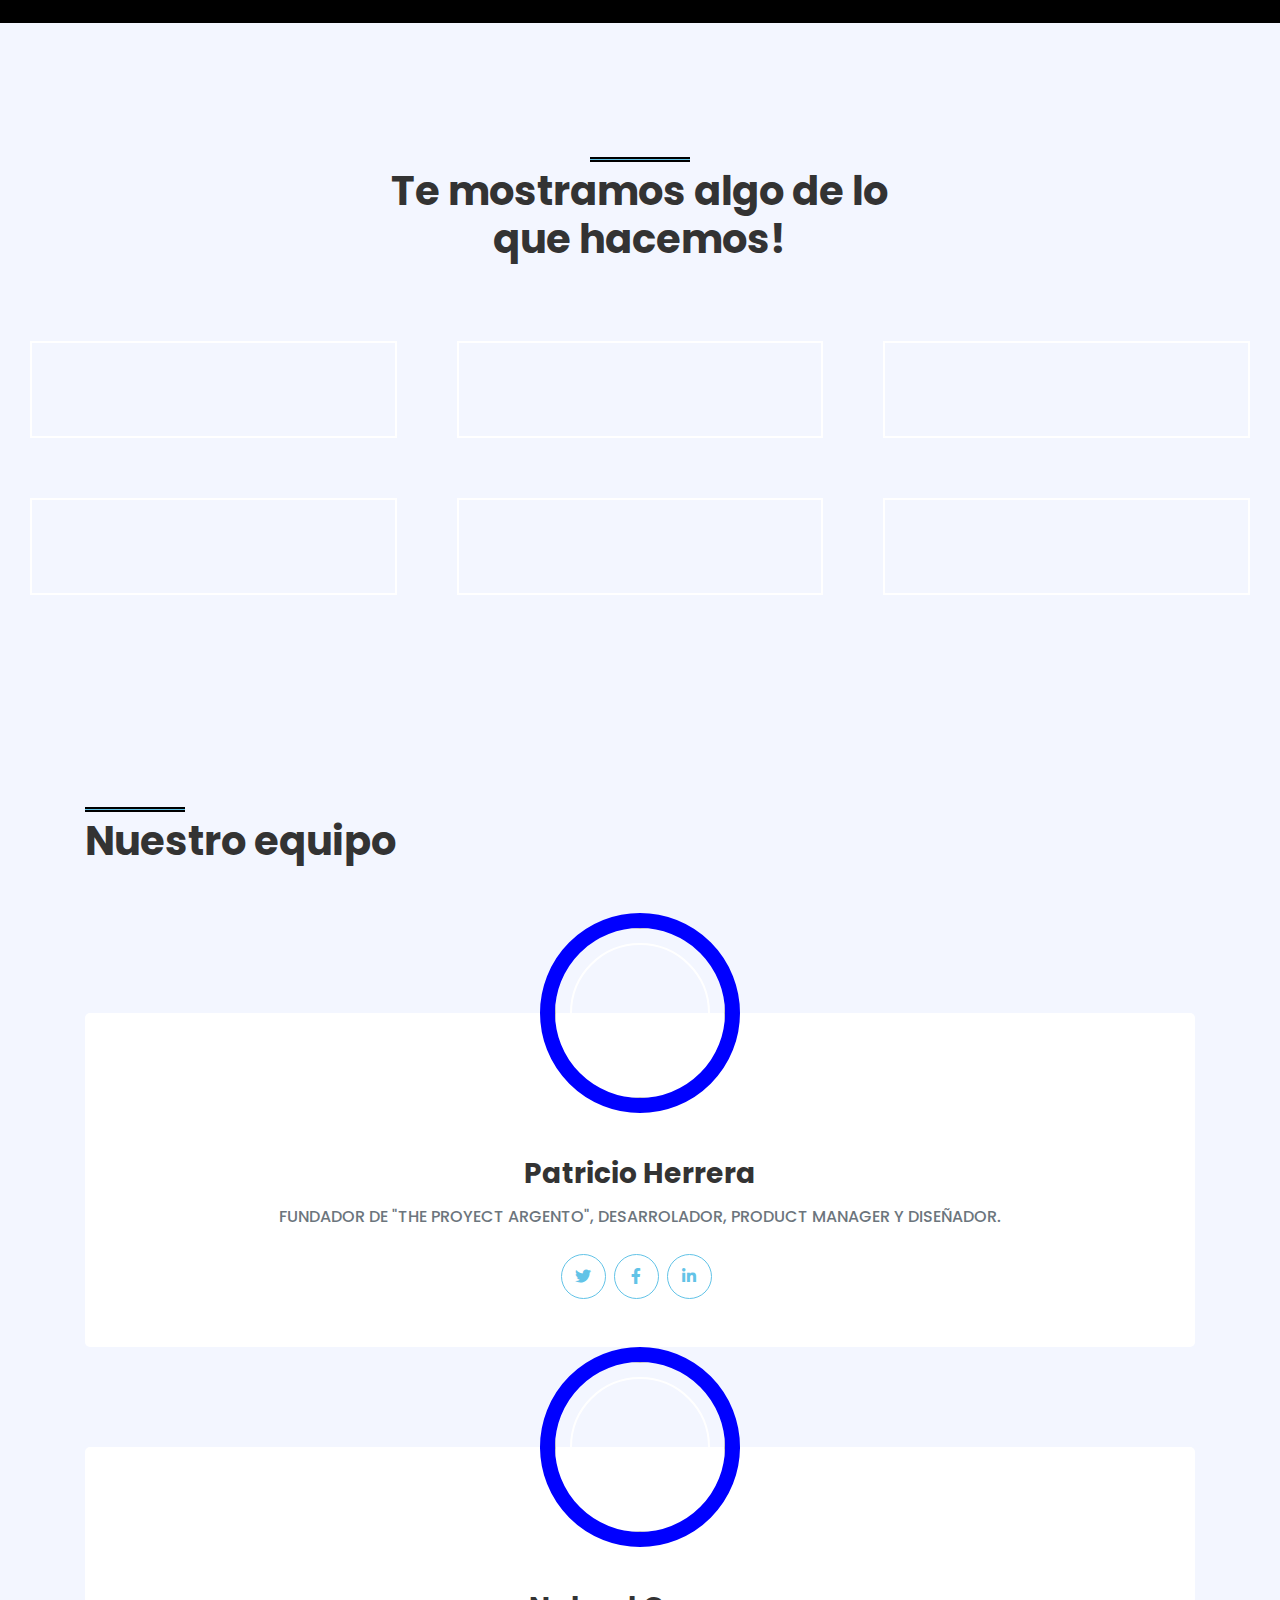
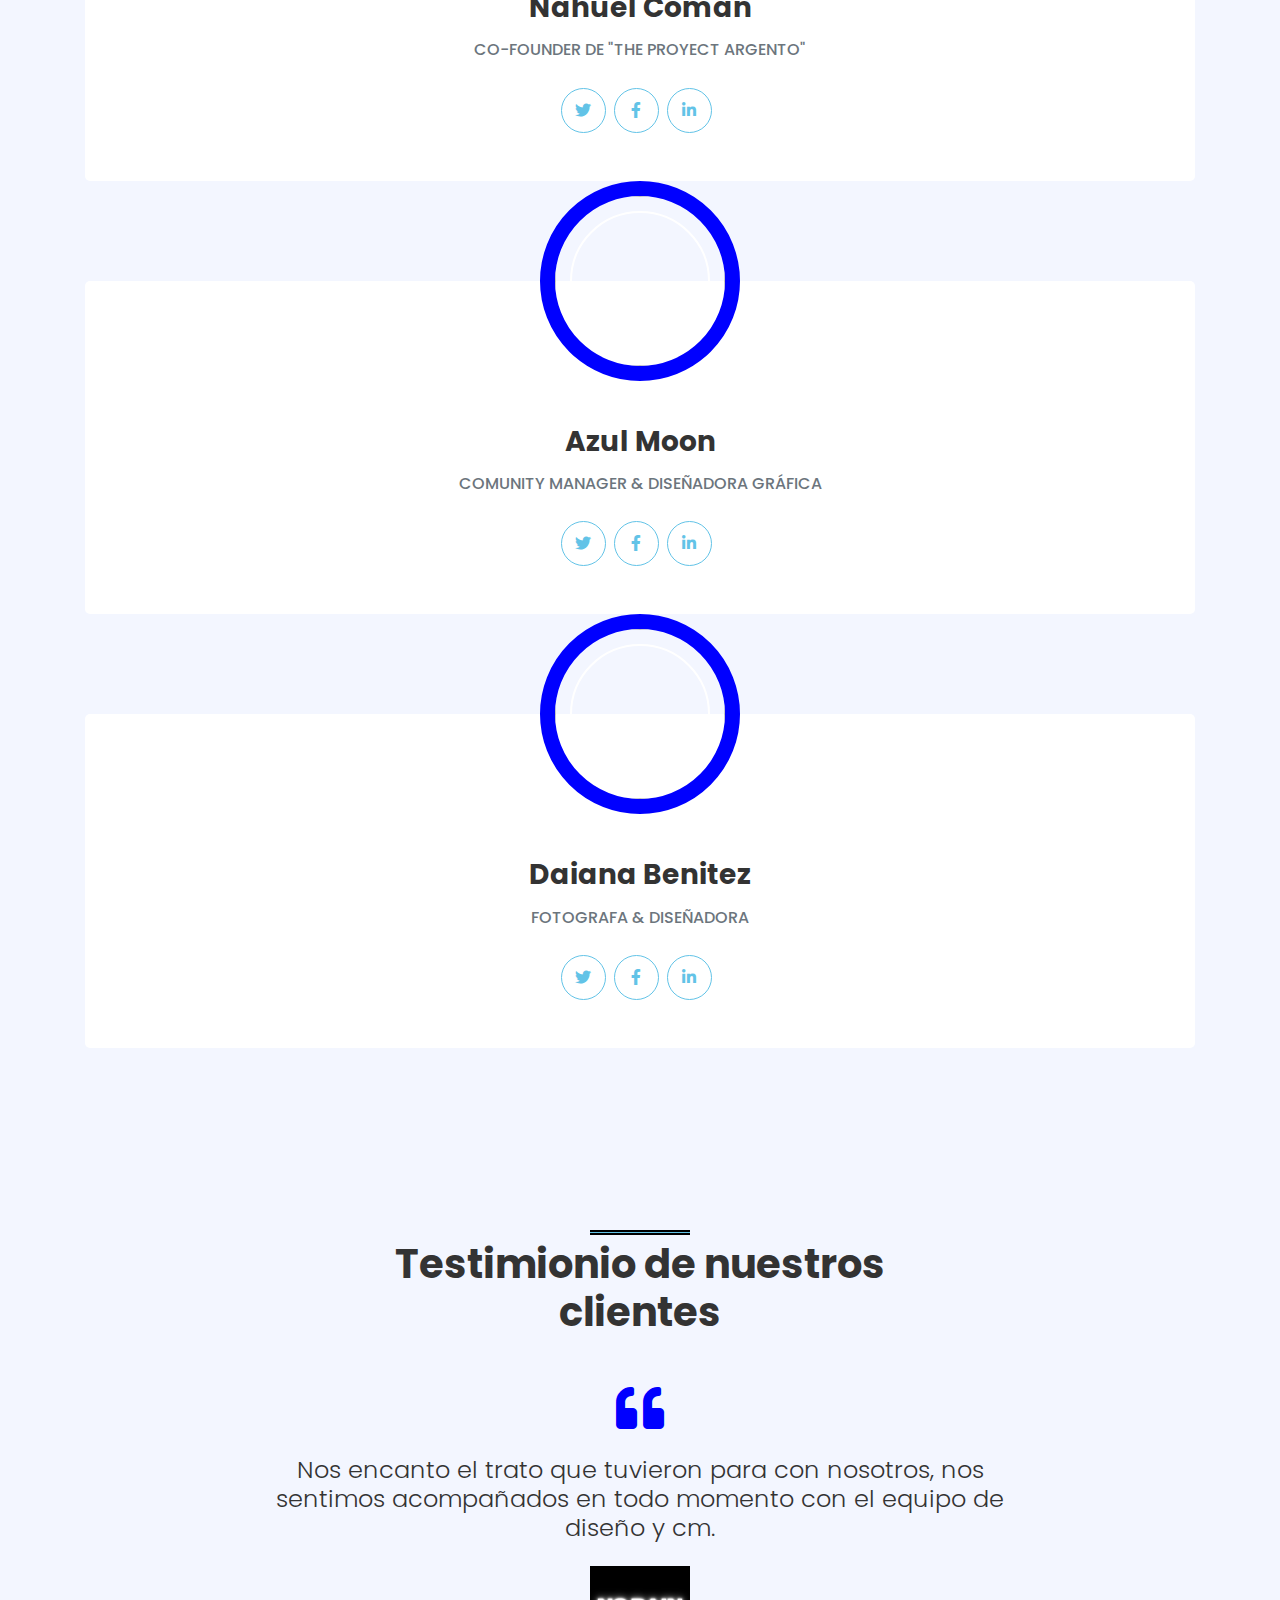
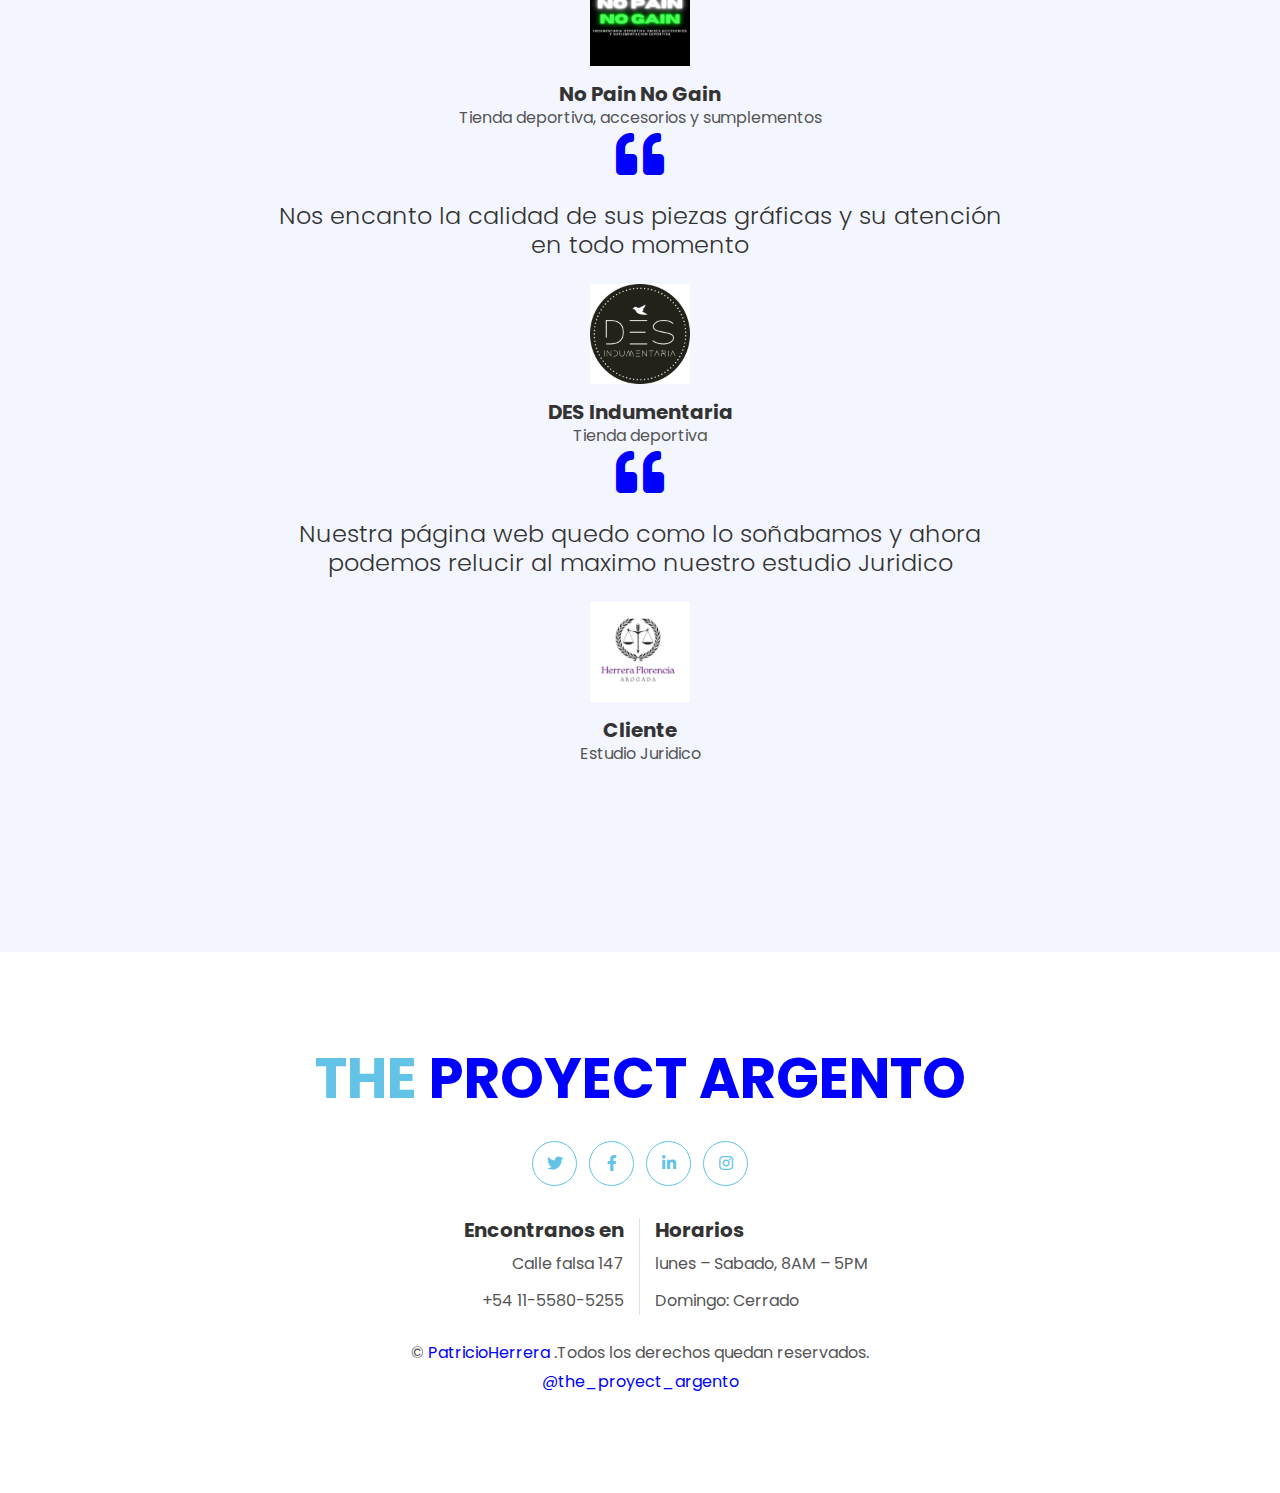
==== commit a06cf234: "actualización del proyecto!" ====
--- a/index.html
+++ b/index.html
@@ -30,7 +30,7 @@
     <!-- Topbar Start -->
     <div class="container-fluid bg-primary py-3 d-none d-md-block">
         <div class="container">
-            <div class="row">
+            <div class="row2">
                 <div class="col-md-6 text-center text-lg-left mb-2 mb-lg-0">
                     <div class="d-inline-flex align-items-center">
                         <a class="text-white pr-3" href="">FAQs</a>
@@ -40,6 +40,7 @@
                         <a class="text-white pl-3" href="">Soporte</a>
                     </div>
                 </div>
+               
                 <div class="col-md-6 text-center text-lg-right">
                     <div class="d-inline-flex align-items-center">
                         <a class="text-white px-3" href="">
@@ -61,7 +62,11 @@
                 </div>
             </div>
         </div>
-    </div>
+        <div class="reloj">
+            <p class="tiempo"></p>
+        </div>
+    </div>
+    
     <!-- Topbar End -->
 
 
@@ -70,7 +75,7 @@
         <div class="container-lg position-relative p-0 px-lg-3" style="z-index: 9;">
             <nav class="navbar navbar-expand-lg bg-white navbar-light shadow p-lg-0">
                 <a href="index.html" class="navbar-brand d-block d-lg-none">
-                    <h1 class="m-0 display-4 text-primary"><span class="text-secondary">The</span>CREAM</h1>
+                    <h1 class="m-0 display-4 text-primary"><span class="text-secondary">The </span>Proyect Argento</h1>
                 </a>
                 <button type="button" class="navbar-toggler" data-toggle="collapse" data-target="#navbarCollapse">
                     <span class="navbar-toggler-icon"></span>
@@ -410,6 +415,7 @@
     <script src="/js/cart.js"></script>
     <script src="/js/home.js"></script>
     <script src="/js/index.js"></script>
+    <script src="./js/reloj.js"></script>
     <!-- Template Javascript -->
     <script src="js/main.js"></script>
 </body>
--- a/css/style.css
+++ b/css/style.css
@@ -7,6 +7,20 @@
 }
 
 
+
+/*RELOJ*/
+.reloj{
+  color: #ffffff;
+  align-content: center;
+  text-align: center;
+  text-shadow: 0 0 20px rgba(10,175, 230,1), 0 0 20px rgba(14, 176, 230, 0) ;
+}
+.tiempo{
+  letter-spacing: 0.05em;
+  font-size: 20px; 
+  padding: 5px 0;
+  text-align: center;
+}
 
 
  #cesta-carrito {
@@ -796,6 +810,14 @@
   margin-left: -15px;
 }
 
+
+
+.row2 {
+  display: flex;
+  flex-wrap: wrap;
+  margin-right: -15px;
+  margin-left: -15px;
+}
 .no-gutters {
   margin-right: 0;
   margin-left: 0;
@@ -2529,19 +2551,19 @@
 
 .btn-primary {
   color: #212529;
-  background-color: #F195B2;
-  border-color: #F195B2;
+  background-color: #00ccff;
+  border-color: #ffffff;
 }
 
 .btn-primary:hover {
-  color: #212529;
-  background-color: #ed7399;
-  border-color: #eb6891;
+  color: #ffffff;
+  background-color: #000000;
+  border-color: #ffffff;
 }
 
 .btn-primary:focus, .btn-primary.focus {
   color: #212529;
-  background-color: #ed7399;
+  background-color: #00d9ff;
   border-color: #eb6891;
   box-shadow: 0 0 0 0.2rem rgba(210, 132, 157, 0.5);
 }
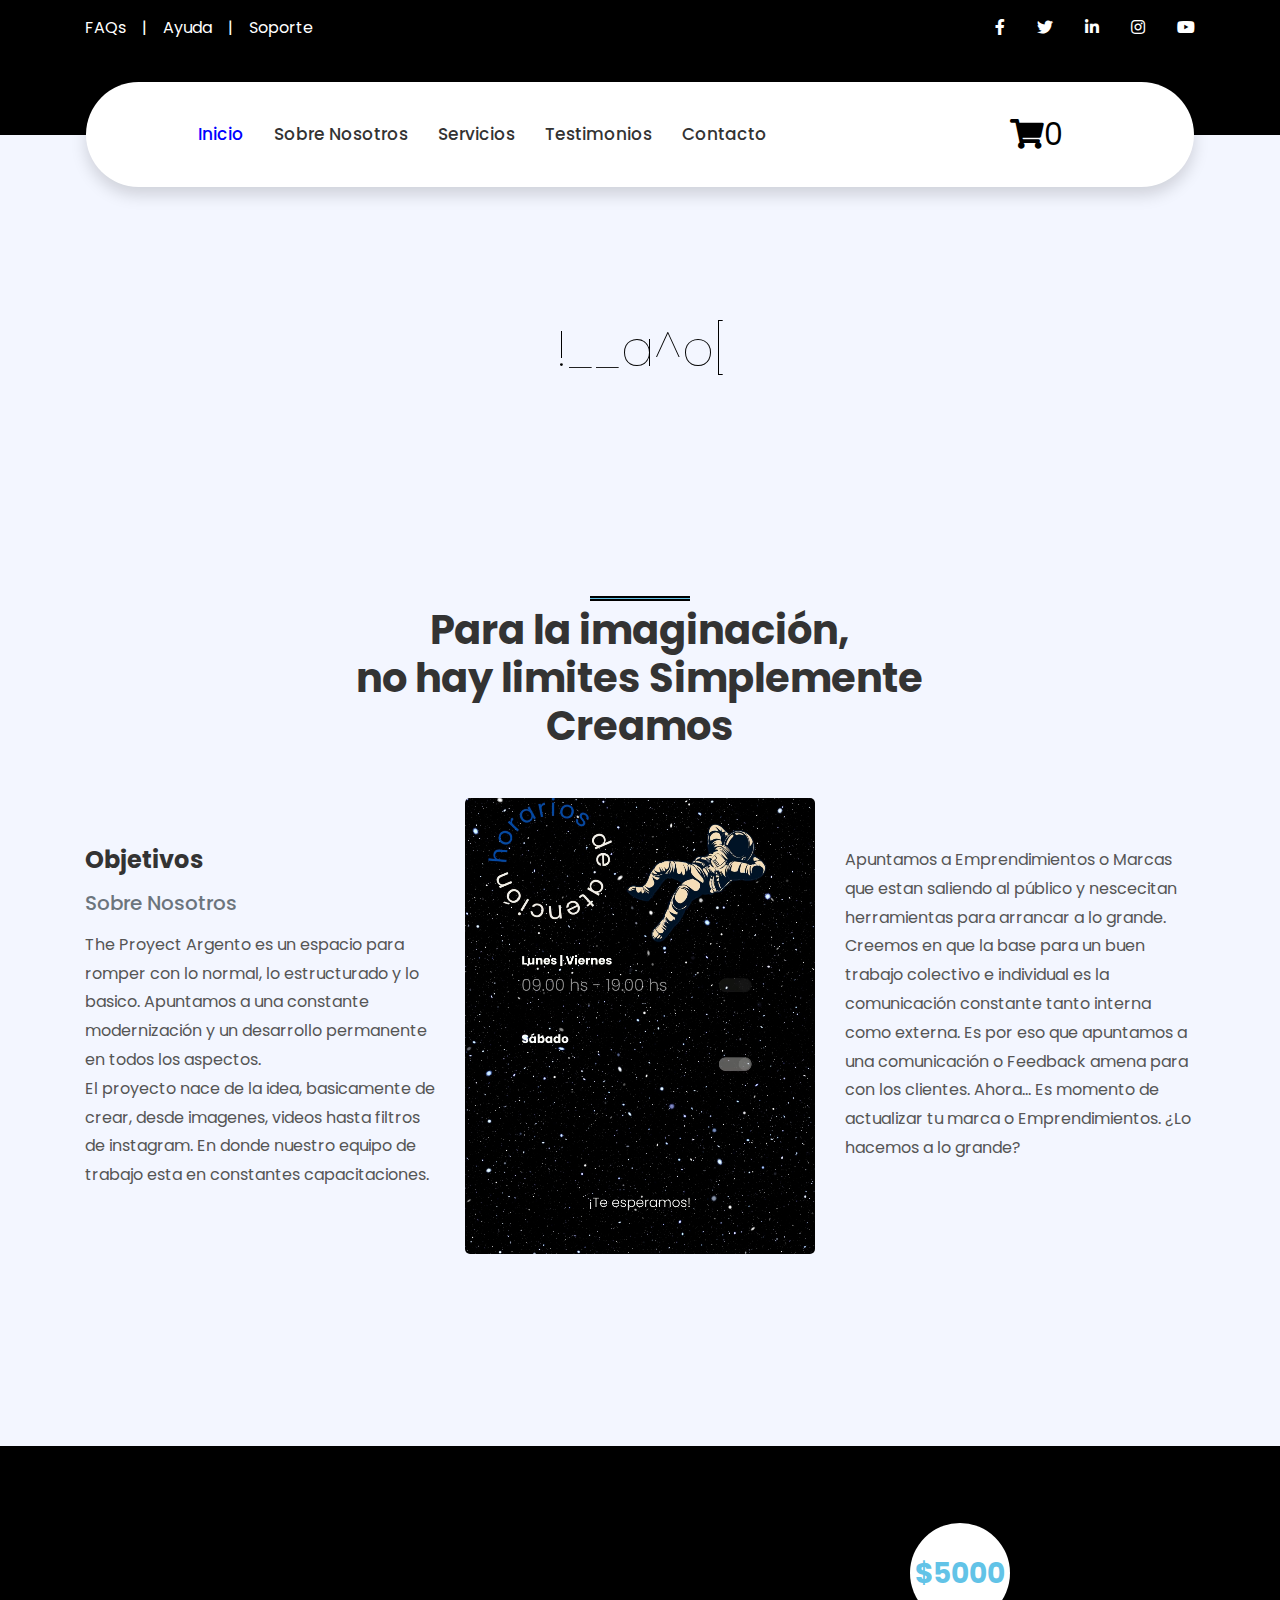
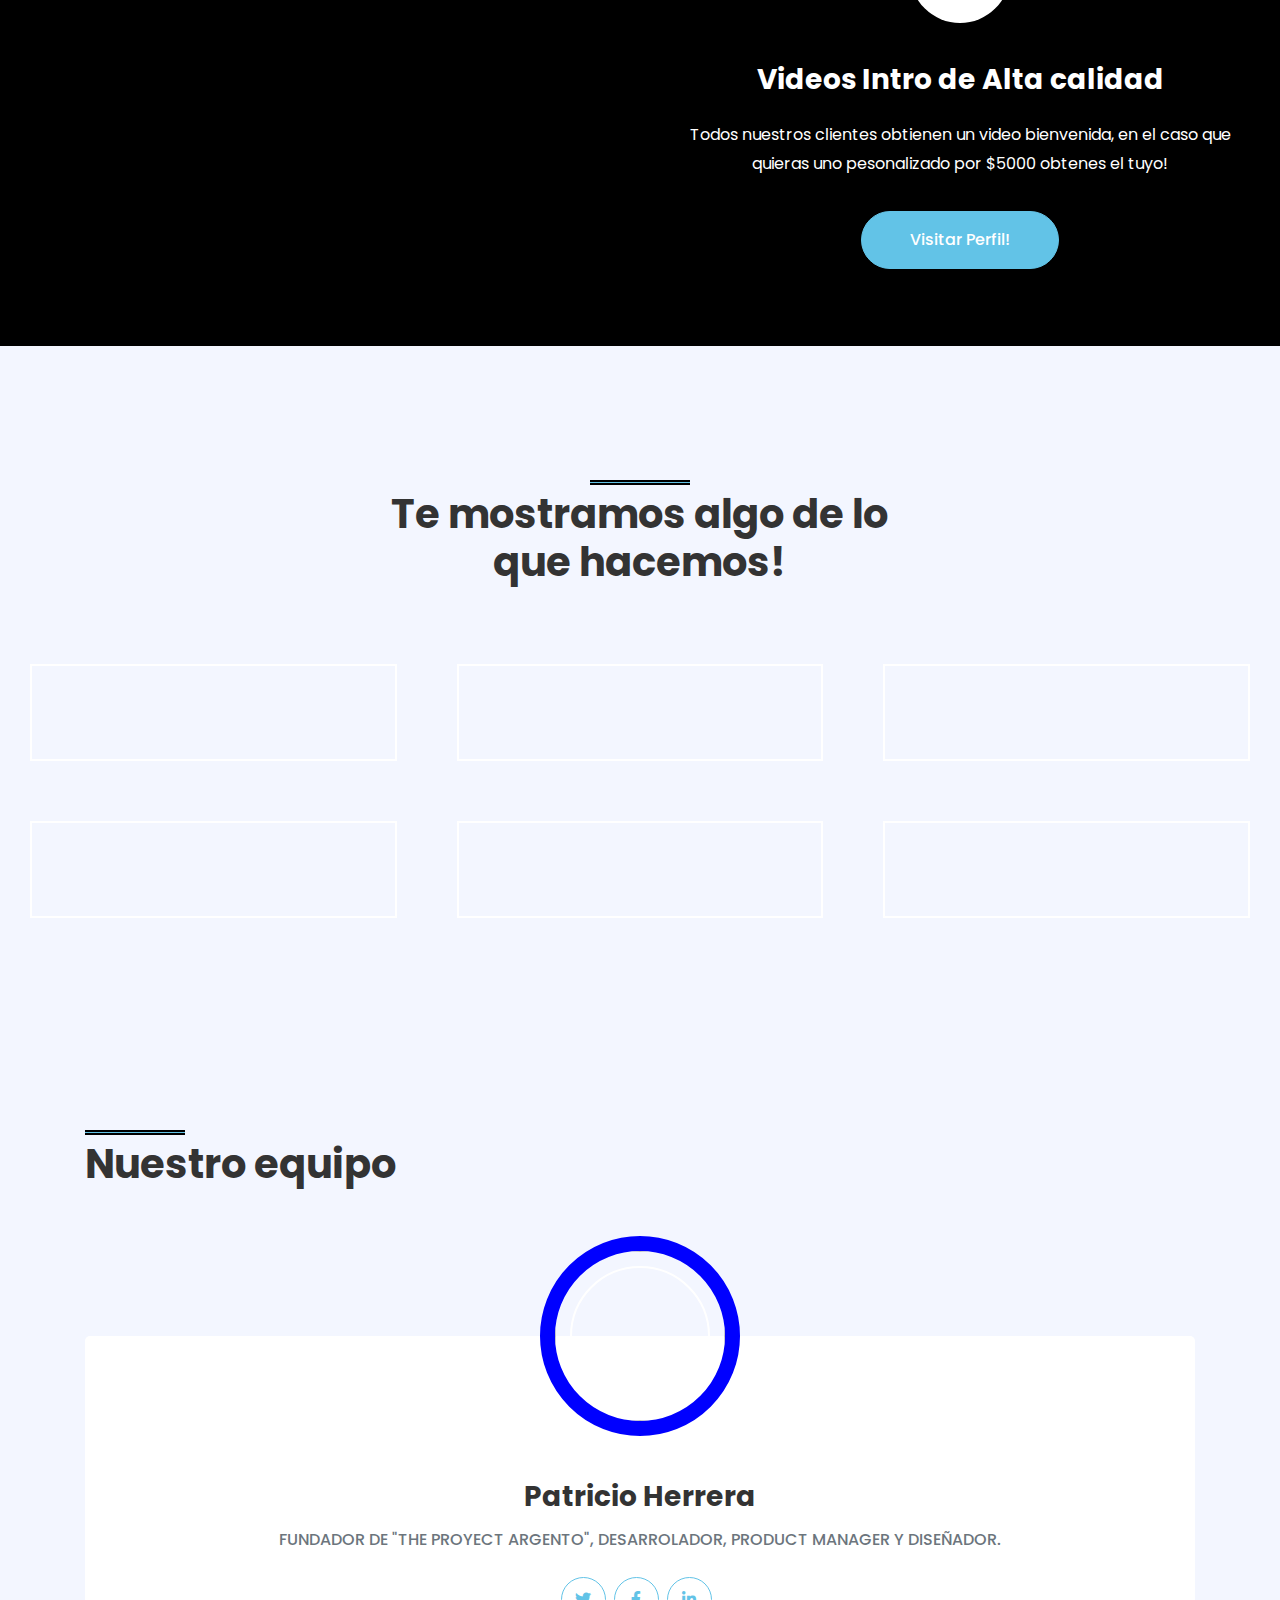
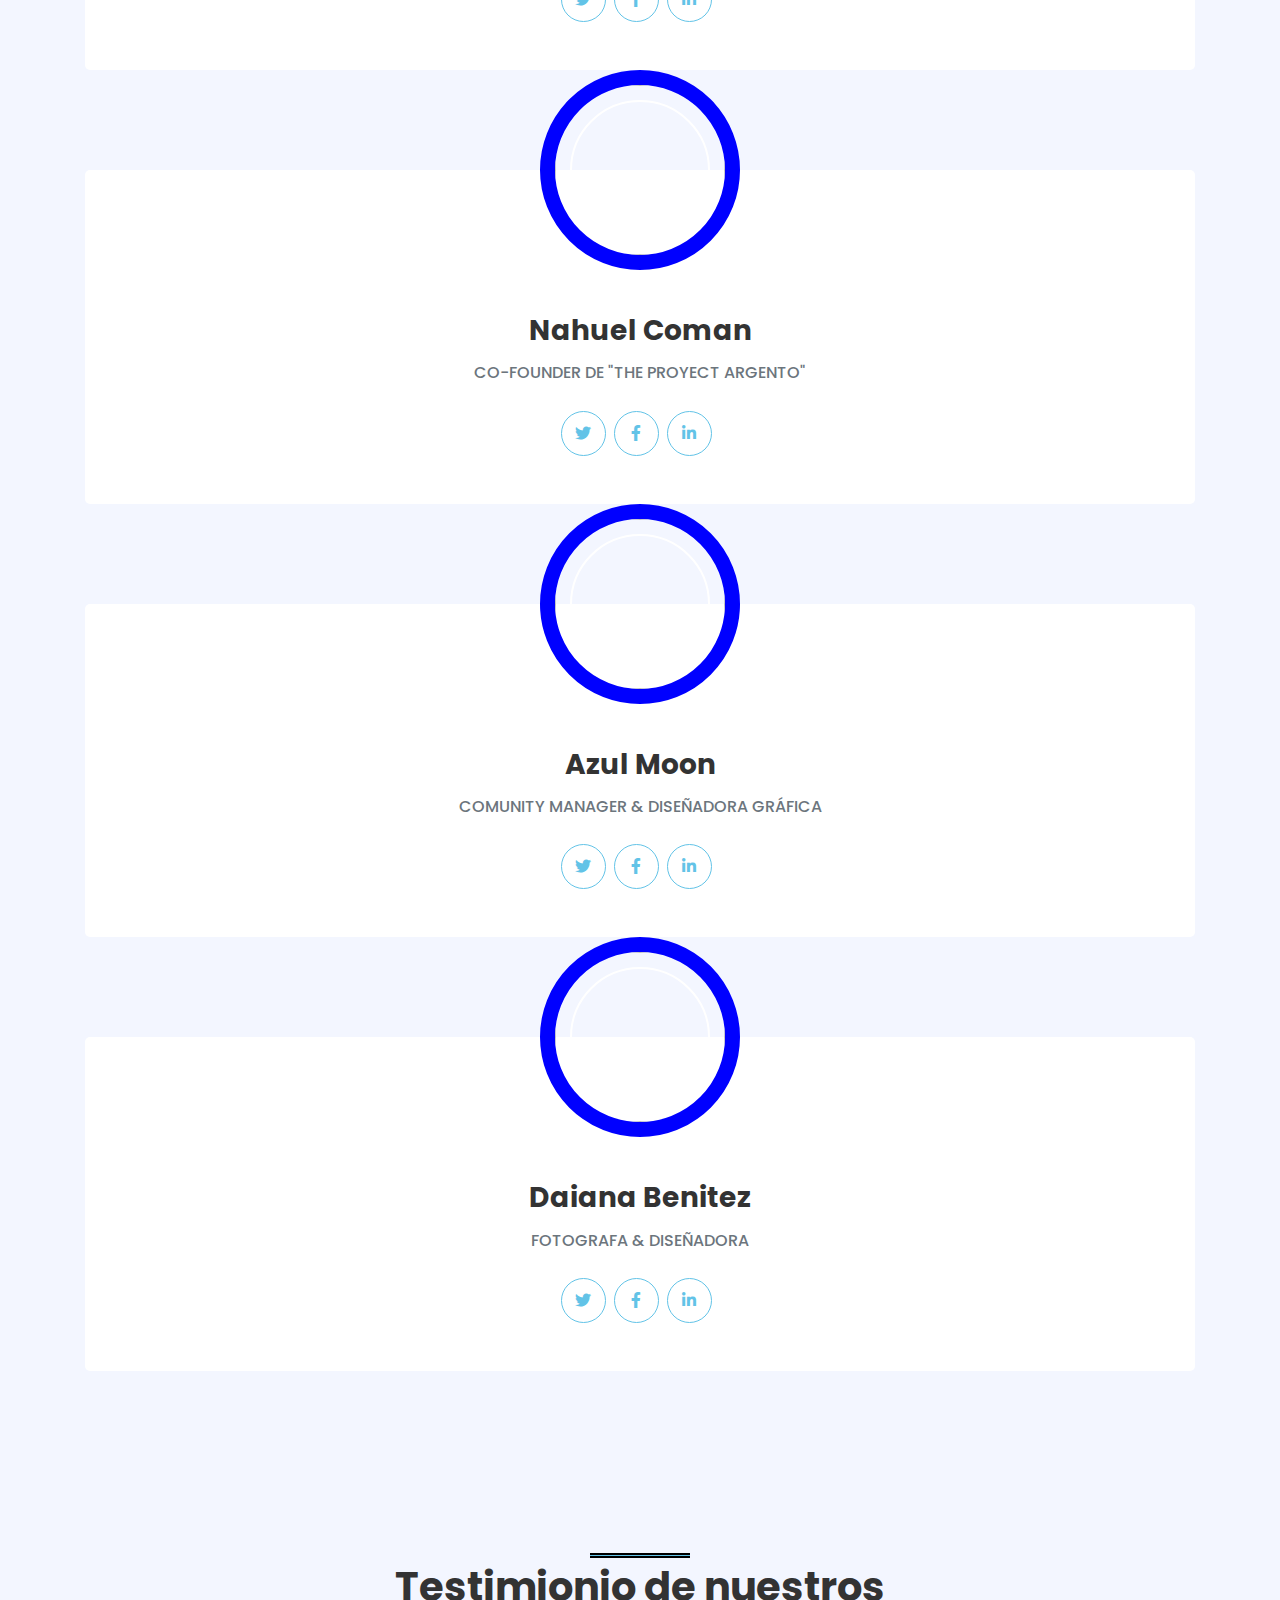
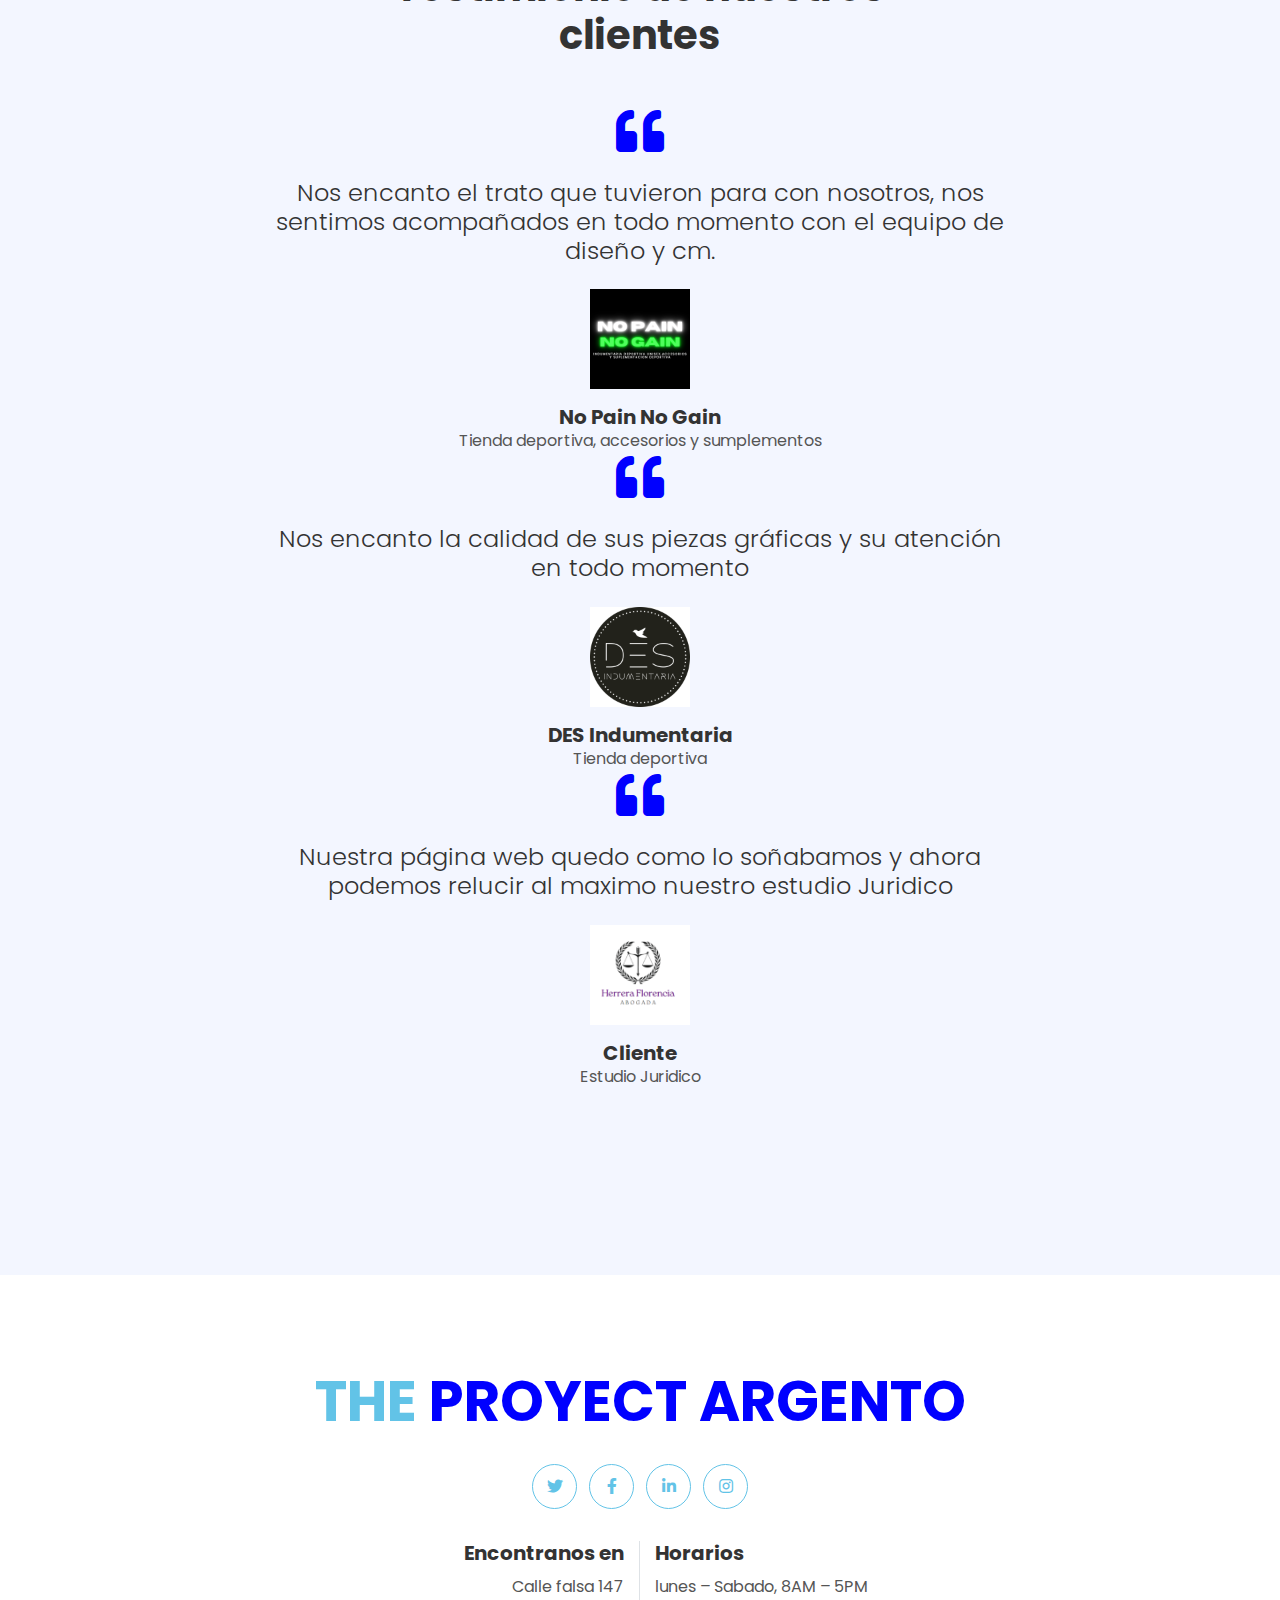
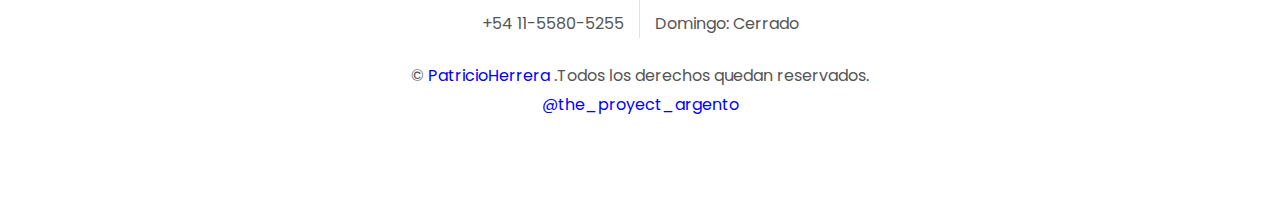
==== commit 6afbe42a: "Actualización. Se agregó texto automatico, creación de FAQS, AYUDA y Soporte!" ====
--- a/index.html
+++ b/index.html
@@ -9,7 +9,7 @@
     <meta content="Free HTML Templates" name="description">
 
     <!-- Favicon -->
-    <link href="img/favicon.ico" rel="icon">
+    <link href="../img/logo transparente.png" rel="icon">
 
     <!-- Google Web Fonts -->
     <link rel="preconnect" href="https://fonts.gstatic.com">
@@ -33,11 +33,11 @@
             <div class="row2">
                 <div class="col-md-6 text-center text-lg-left mb-2 mb-lg-0">
                     <div class="d-inline-flex align-items-center">
-                        <a class="text-white pr-3" href="">FAQs</a>
+                        <a class="text-white pr-3" href="./pages/faqs.html">FAQs</a>
                         <span class="text-white">|</span>
-                        <a class="text-white px-3" href="">Ayuda</a>
+                        <a class="text-white px-3" href="./pages/ayuda.html">Ayuda</a>
                         <span class="text-white">|</span>
-                        <a class="text-white pl-3" href="">Soporte</a>
+                        <a class="text-white pl-3" href="./pages/soporte.html">Soporte</a>
                     </div>
                 </div>
                
@@ -83,12 +83,12 @@
                 <div class="collapse navbar-collapse justify-content-between" id="navbarCollapse">
                     <div class="navbar-nav ml-auto py-0">
                         <a href="index.html" class="nav-item nav-link active">Inicio</a>
-                        <a href="about.html" class="nav-item nav-link">Sobre Nosotros</a>
-                        <a href="product.html" class="nav-item nav-link">Servicios</a>
+                        <a href="./pages/sobreNosotros.html" class="nav-item nav-link">Sobre Nosotros</a>
+                        <a href="./pages/servicios.html" class="nav-item nav-link">Servicios</a>
                     </div>
                     <div class="navbar-nav mr-auto py-0">
-                        <a href="service.html" class="nav-item nav-link">Testimonios</a>
-                        <a href="contact.html" class="nav-item nav-link">Contacto</a>
+                        <a href="./pages/testimonio.html" class="nav-item nav-link">Testimonios</a>
+                        <a href="./pages/contacto.html" class="nav-item nav-link">Contacto</a>
                     </div>
                     <header>
                         <button id="cesta-carrito"><i class="fas fa-shopping-cart"></i><span id="contador-carrito">0</span></button>
@@ -98,8 +98,12 @@
         </div>    
     </div>
     <!-- Navbar End -->
-
-
+<br>
+    <div class="container">
+        <div class="text"></div>
+      </div>
+
+<br>
     <!-- Carousel Start -->
 
     <!-- Carousel End -->
@@ -416,6 +420,7 @@
     <script src="/js/home.js"></script>
     <script src="/js/index.js"></script>
     <script src="./js/reloj.js"></script>
+    <script src="./js/textoPrincipalLoop.js"></script>
     <!-- Template Javascript -->
     <script src="js/main.js"></script>
 </body>
--- a/css/style.css
+++ b/css/style.css
@@ -56,12 +56,23 @@
 p {
   line-height: 1.8;
 }
+.text{
+  margin-top: 250px;
+  text-align: center;
+  font-weight: 100;
+  font-size : 50px;
+  color :#000000;
+  margin: 100px;
+}
 
 .card {
   max-width: 30%;
   padding: 10px;
   border-radius: 15px;
-  box-shadow: rgba(0, 0, 0, 0.15) 0px 5px 15px 0px;
+  -webkit-box-shadow: -11px 43px 71px -3px rgba(0,0,0,0.75);
+  -moz-box-shadow: -11px 43px 71px -3px rgba(0,0,0,0.75);
+  box-shadow: -11px 43px 71px -3px rgba(0,0,0,0.75);
+  text-align: center
 }
 
 select {
@@ -10324,3 +10335,20 @@
     border-right: none !important;
   }
 }
+
+.botoncito{
+  width: 180px;
+  height: 60px;
+  cursor: pointer;
+  background: transparent;
+  border: 1px solid #91C9FF;
+  outline: none;
+  transition: 1s ease-in-out;
+  border-radius: 50%;
+  border: none;
+}
+
+.botoncito:hover{
+  transition: 1s ease-in-out;
+  background: #4F95DA;
+}
